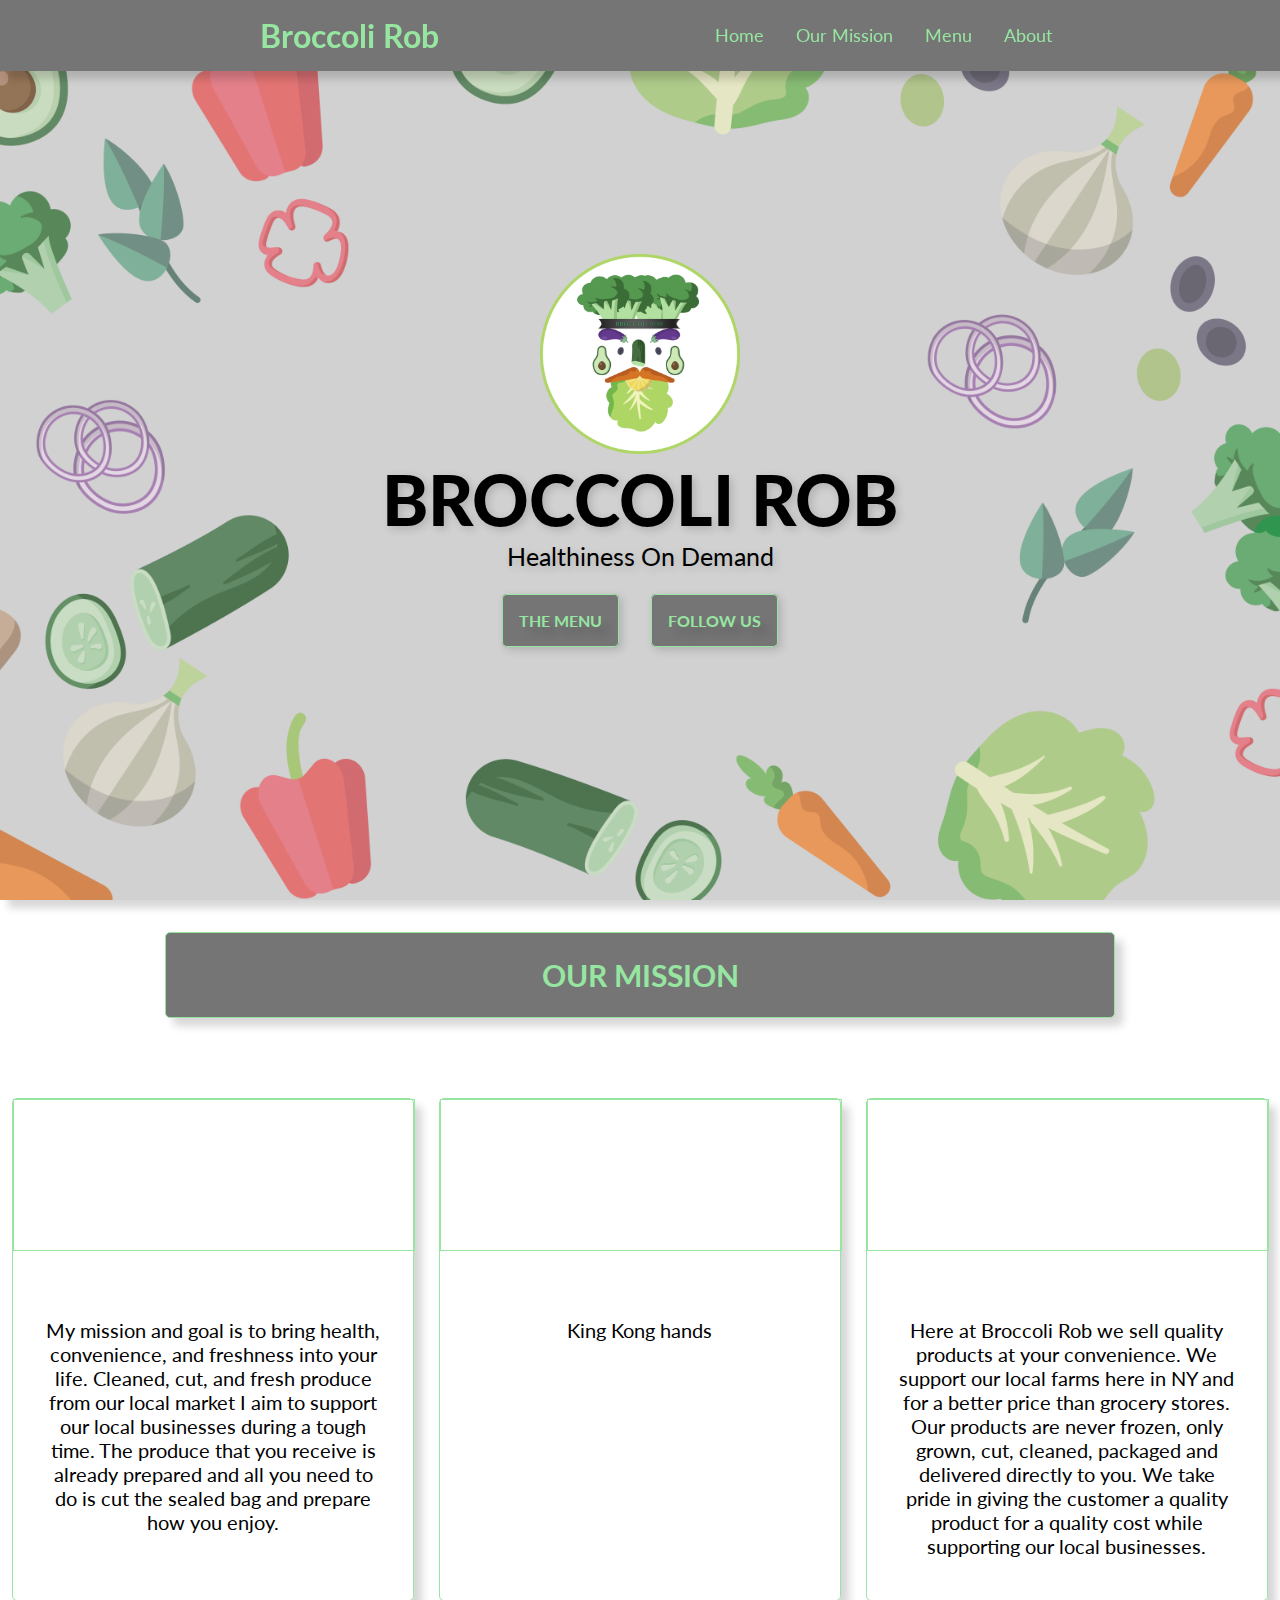
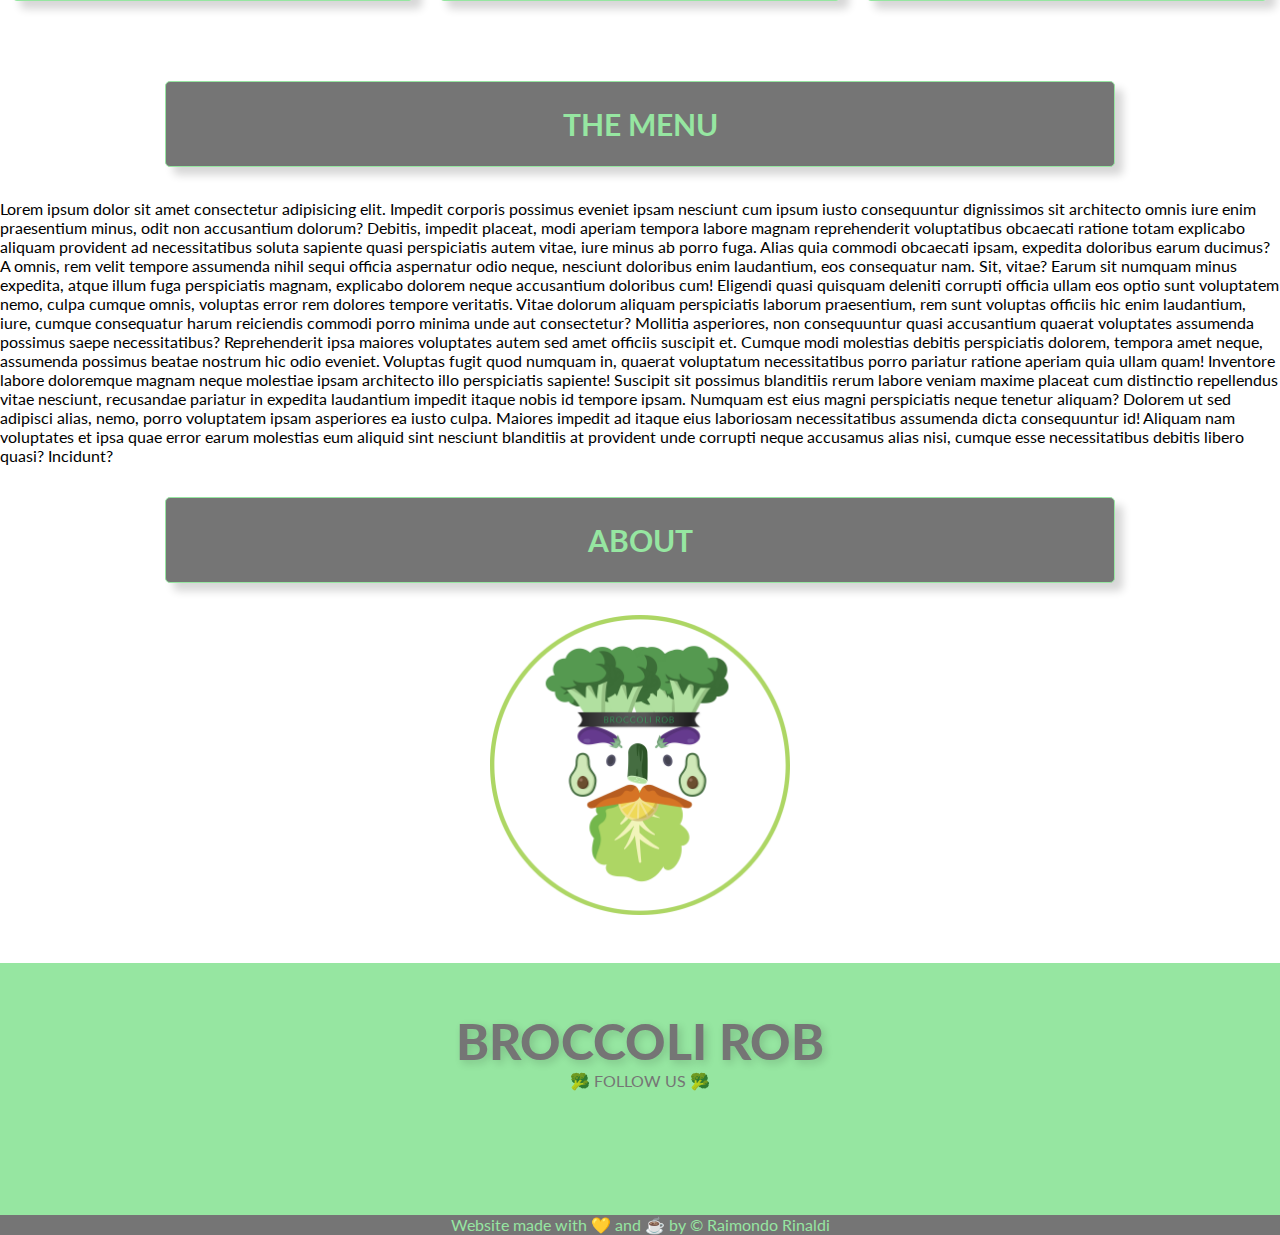
==== index.html @ 97905978 "10022021-19.50" ====
<!DOCTYPE html>
<html lang="en">

<head>
    <meta charset="UTF-8">
    <meta name="viewport" content="width=device-width, initial-scale=1.0">
    <title>Broccoli Rob</title>
    <link rel="stylesheet" href="./css/style.css">
    <link rel="stylesheet" href="https://cdnjs.cloudflare.com/ajax/libs/font-awesome/5.15.2/css/all.min.css"
        integrity="sha512-HK5fgLBL+xu6dm/Ii3z4xhlSUyZgTT9tuc/hSrtw6uzJOvgRr2a9jyxxT1ely+B+xFAmJKVSTbpM/CuL7qxO8w=="
        crossorigin="anonymous" />
</head>

<body>

    <!--nav-->

    <nav>
        <h1>Broccoli Rob</h1>
        <ul>
            <li><a href="#">Home</a></li>
            <li><a href="#service">Our Mission</a></li>
            <li><a href="#menu">Menu</a></li>
            <li><a href="#about">About</a></li>
        </ul>
    </nav>

    <!--nav-->

    <!--landing-->
    <section class="landing">
        <div class="title">
            <img src="./img/brlogo.png" alt="">
            <h1>Broccoli Rob</h1>
            <h2>Healthiness On Demand</h2>
        </div>
        <div class="btns">
            <div class="menu-btn">
                <a href="#menu">The menu</a>
            </div>
            <div class="menu-btn">
                <a href="#footer">Follow Us</a>
            </div>
        </div>
    </section>

    <!--end landing-->













    <!--service-->

    <div class="titolo">Our Mission</div>

    <section id="service">


        <div class="card">
            <video autoplay muted loop class="video">
                <source src="img/caro.mp4" type="video/mp4">
            </video>
            <p>My mission and goal is to bring health, convenience, and freshness into your life. Cleaned, cut, and
                fresh produce from our local market I aim to support our local businesses during a tough time. The
                produce that you receive is already prepared and all you need to do is cut the sealed bag and prepare
                how you enjoy.
            </p>
        </div>


        <div class="card">
            <video autoplay muted loop class="video">
                <source src="img/broc.mp4" type="video/mp4">
            </video>
            <p>King Kong hands</p>
        </div>

        <div class="card">
            <video autoplay muted loop class="video">
                <source src="img/zuc.mp4" type="video/mp4">
            </video>
            <p>Here at Broccoli Rob we sell quality products at your convenience. We support our local farms here in NY
                and for a better price than grocery stores. Our products are never frozen, only grown, cut, cleaned,
                packaged and delivered directly to you. We take pride in giving the customer a quality product for a
                quality cost while supporting our local businesses.</p>

        </div>




    </section>


    <!--end service-->









    <!--menu-->

    <section id="menu">
        <div class="titolo">The Menu</div>



        <p>Lorem ipsum dolor sit amet consectetur adipisicing elit. Impedit corporis possimus eveniet ipsam nesciunt cum
            ipsum iusto consequuntur dignissimos sit architecto omnis iure enim praesentium minus, odit non accusantium
            dolorum? Debitis, impedit placeat, modi aperiam tempora labore magnam reprehenderit voluptatibus obcaecati
            ratione totam explicabo aliquam provident ad necessitatibus soluta sapiente quasi perspiciatis autem vitae,
            iure minus ab porro fuga. Alias quia commodi obcaecati ipsam, expedita doloribus earum ducimus? A omnis, rem
            velit tempore assumenda nihil sequi officia aspernatur odio neque, nesciunt doloribus enim laudantium, eos
            consequatur nam. Sit, vitae? Earum sit numquam minus expedita, atque illum fuga perspiciatis magnam,
            explicabo dolorem neque accusantium doloribus cum! Eligendi quasi quisquam deleniti corrupti officia ullam
            eos optio sunt voluptatem nemo, culpa cumque omnis, voluptas error rem dolores tempore veritatis. Vitae
            dolorum aliquam perspiciatis laborum praesentium, rem sunt voluptas officiis hic enim laudantium, iure,
            cumque consequatur harum reiciendis commodi porro minima unde aut consectetur? Mollitia asperiores, non
            consequuntur quasi accusantium quaerat voluptates assumenda possimus saepe necessitatibus? Reprehenderit
            ipsa maiores voluptates autem sed amet officiis suscipit et. Cumque modi molestias debitis perspiciatis
            dolorem, tempora amet neque, assumenda possimus beatae nostrum hic odio eveniet. Voluptas fugit quod numquam
            in, quaerat voluptatum necessitatibus porro pariatur ratione aperiam quia ullam quam! Inventore labore
            doloremque magnam neque molestiae ipsam architecto illo perspiciatis sapiente! Suscipit sit possimus
            blanditiis rerum labore veniam maxime placeat cum distinctio repellendus vitae nesciunt, recusandae pariatur
            in expedita laudantium impedit itaque nobis id tempore ipsam. Numquam est eius magni perspiciatis neque
            tenetur aliquam? Dolorem ut sed adipisci alias, nemo, porro voluptatem ipsam asperiores ea iusto culpa.
            Maiores impedit ad itaque eius laboriosam necessitatibus assumenda dicta consequuntur id! Aliquam nam
            voluptates et ipsa quae error earum molestias eum aliquid sint nesciunt blanditiis at provident unde
            corrupti neque accusamus alias nisi, cumque esse necessitatibus debitis libero quasi? Incidunt?</p>
    </section>

    <!--end menu-->








    <!--about-->

    <section id="about">
        <div class="titolo">About</div>
        <img src="./img/brlogo.png" alt="logo">


    </section>


    <!--end about-->



    <!--footer-->
    <section id="footer">
        <div class="footer">
            <h1>Broccoli Rob</h1>
            <p>&#129382; FOLLOW US &#129382;</p>
            <div class="social">
                <a href="mailto:raimondorinaldi85@gmail.com"><i class="fab fa-instagram-square"></i></a>
                <a href="mailto:raimondorinaldi85@gmail.com"><i class="fab fa-facebook-square"></i></a>
                <a href="mailto:raimondorinaldi85@gmail.com"><i class="fas fa-envelope"></i></a>
            </div>
        </div>
    </section>

    <section>
        <div class="footer-firma">Website made with &#128155; and &#x2615; by &copy; <a
                href="http://www.raimondorinaldi.com/">Raimondo Rinaldi</a></div>
    </section>













    <!--end footer-->



























































</body>

</html>
---- css/style.css ----
@import url('https://fonts.googleapis.com/css2?family=Lato:wght@100;300;400;700;900&display=swap');


*{
    padding: 0;
    margin: 0;
    font-family: 'Lato';
    scroll-behavior: smooth;
}

body{
    
}

:root {
    --shadow: 8px 8px 8px rgba(0, 0, 0, 16%);
    --shadowlight: 3px 3px 8px rgba(0, 0, 0, 16%);
    --font-regular: 400;
    --font-bold: 700;
    --font-black: 900;
    --green: #96E6A1;
    --grigio: rgb(117, 117, 117);
  }



nav{
    display: flex;
    padding: 1rem;
    justify-content: space-evenly;
    background-color: var(--grigio);
    box-shadow: var(--shadow);
    color: var(--green);
    align-items: center;
    position: fixed;
    width: 100%;
    z-index: 999;
}

nav ul{
    display: flex;
    list-style: none;
}

nav ul li{
    margin-left: 2rem;
    font-size: 1.1rem;
}

nav ul li a{
    color: var(--green);
    text-decoration: none;
    transition: 0.3s;
}

nav ul li a:hover{
    color: white;
    text-decoration: none;
}

.landing{
    background-image: url(../img/landing3.png);
    background-repeat: no-repeat;
    background-size: cover;
    background-position: center;
    background-color: var(--grigio);
    height: 100vh;
    width: 100%;
    display: flex;
    flex-direction: column;
    flex-wrap: wrap;
    justify-content: center;
    box-shadow: var(--shadow);
}

.title{
    width: 100%;
    height: auto;
    text-align: center;
}

.title h1{
    font-size: 70px;
    text-transform: uppercase;
    text-shadow: var(--shadowlight);
    font-weight: var(--font-black);
}
.title h2{
    font-size: 25px;
    text-shadow: var(--shadowlight);
    font-weight: var(--font-regular);
    animation: FadeIn 3.5s forwards 0s linear;
}

.title img{
   height: 200px;
   width: 200px;
}

.btns{
    display: flex;
    justify-content: center;
    text-transform: uppercase;
}

.menu-btn{
    margin-top: 1.5rem;
    padding: 1rem;
}


.menu-btn a{
    margin: auto auto;
    text-decoration: none;
    font-weight: var(--font-bold);
    color: var(--green);
    text-shadow: var(--shadow);
    border: var(--green) 1px solid;
    padding: 1rem;
    border-radius: 5px;
    background-color: var(--grigio);
    box-shadow: var(--shadowlight);
    transition: 0.3s;
}

.menu-btn a:hover{
    background-color: white;
    color: var(--grigio);
    border: var(--grigio) 1px solid;
    box-shadow: 0 0 0 rgba(0, 0, 0, 0%);
}


.titolo{
    text-align: center;
    background-color: var(--grigio);
    font-size: 30px;
    font-weight: var(--font-bold);
    margin: 2rem auto;
    width: 100vh;
    text-transform: uppercase;
    padding: 1.5rem;
    color: var(--green);
    border-radius: 5px;
    border: var(--green) 1px solid;
    box-shadow: var(--shadow);
}

#service{
    display: flex;
    flex-flow: wrap row;
    text-align: center;
    align-items: center;
    
}

#service p{
    font-size: 20px;
    padding: 2rem;
    height: 250px;
}

.card{
    border: var(--green) 1px solid;
    box-shadow: var(--shadow);
    border-radius: 5px;
    width: 400px;
    margin: 3rem auto;
    animation: FadeIn 3.5s forwards 0s linear;
}

.video {
    width: 100%;
    height: 100%;
    margin-bottom: 2rem;
    border: var(--green) 1px solid;
  }







































#about{
    display: flex;
    flex-direction: column;
    flex-wrap: wrap;
    align-items: center;
}
#about img{
    width: 300px;
    height: 300px;
}



















.footer{
    margin-top: 3rem;
    background-color: var(--green);
    color: var(--grigio);
    display: flex;
    flex-direction: column;
    text-align: center;
}

.footer h1{
    margin-top: 3rem;
    font-weight: var(--font-black);
    font-size: 50px;
    text-shadow: var(--shadowlight);
    text-transform: uppercase;
}

.footer p{
    margin-bottom: 1rem;
}

.footer a{
    color: var(--grigio);
    font-size: 50px;
    padding: .5rem;
    transition: 0.3s;
}

.footer a:hover{
    color: white;
    padding: .5rem;
}

.social{
    margin-bottom: 3rem;
}

.footer-firma{
    background-color: var(--grigio);
    text-align: center;
    color: var(--green);
}

.footer-firma a{
    text-decoration: none;
    color: var(--green);
}












@keyframes FadeIn{
    0%{
        opacity: 0;
        }
    50%{
        opacity: 0.5;
        }
    100%{
        opacity: 1;
        }
}
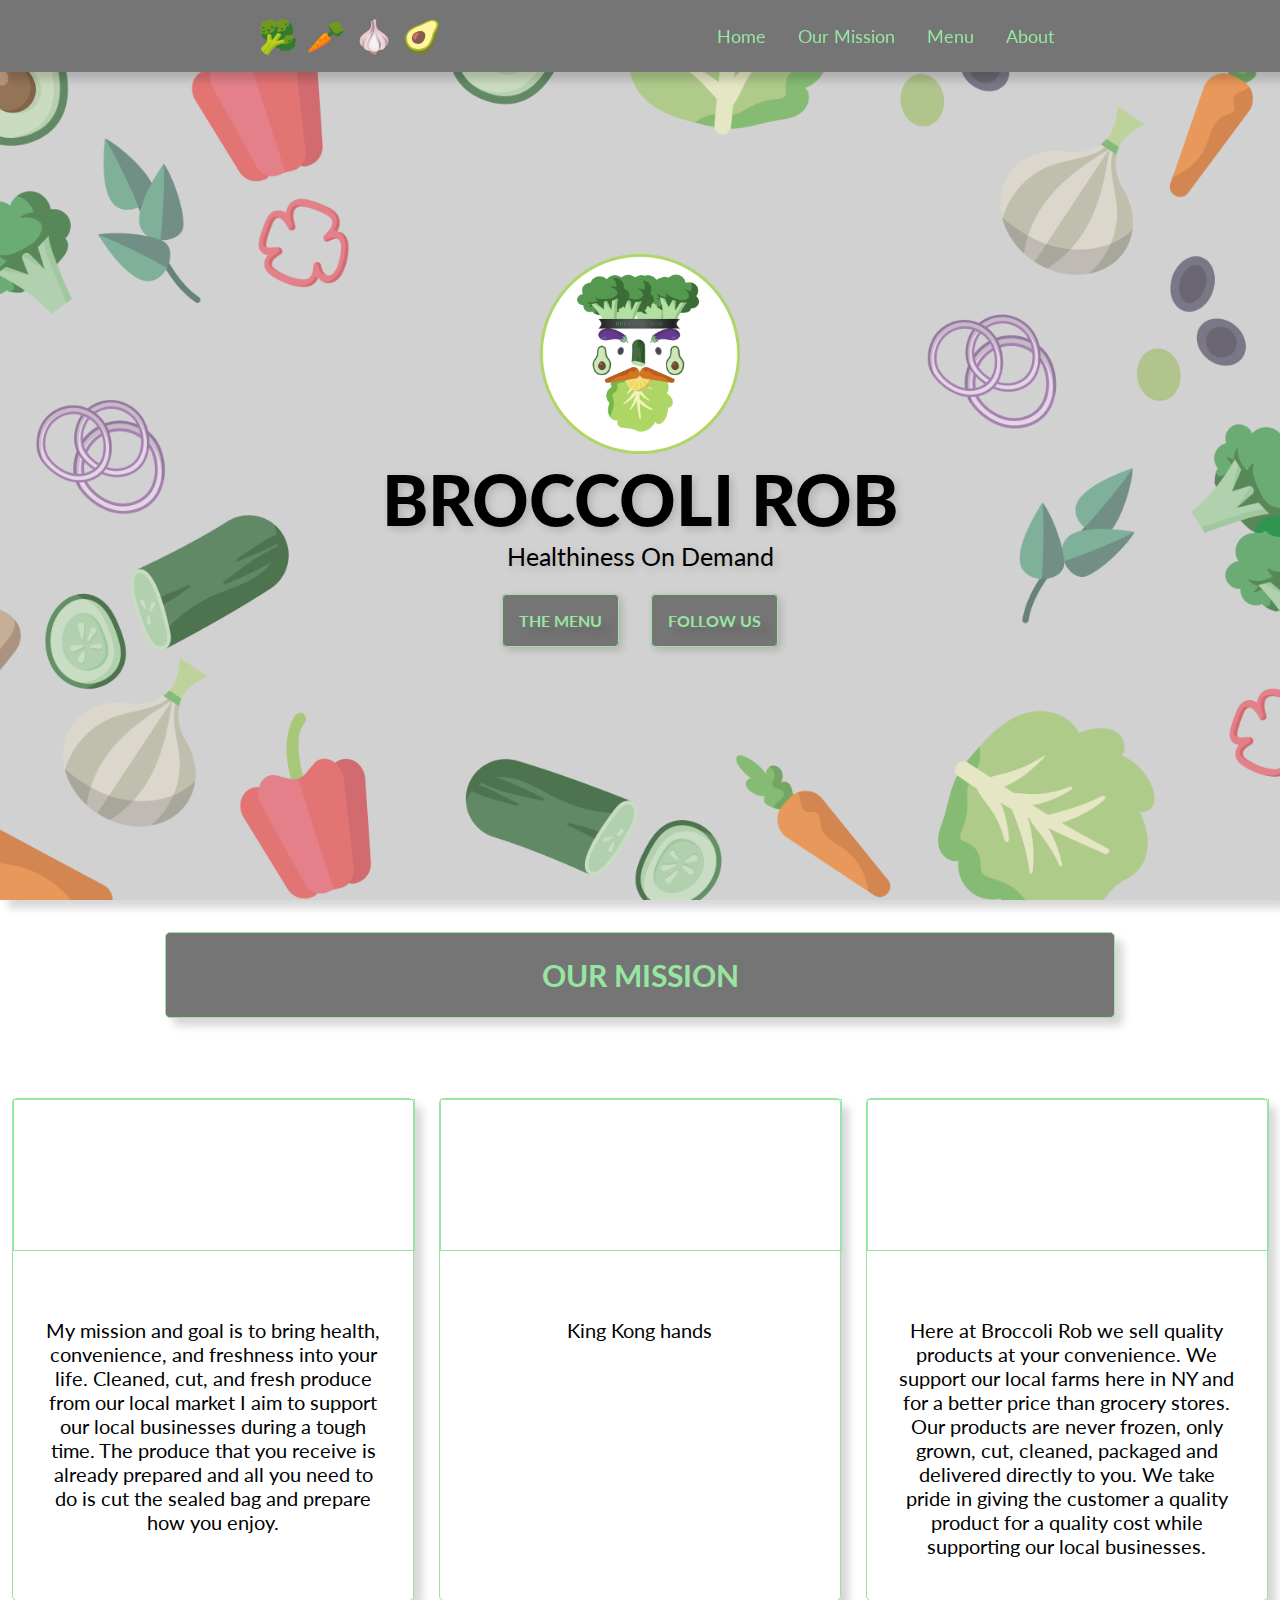
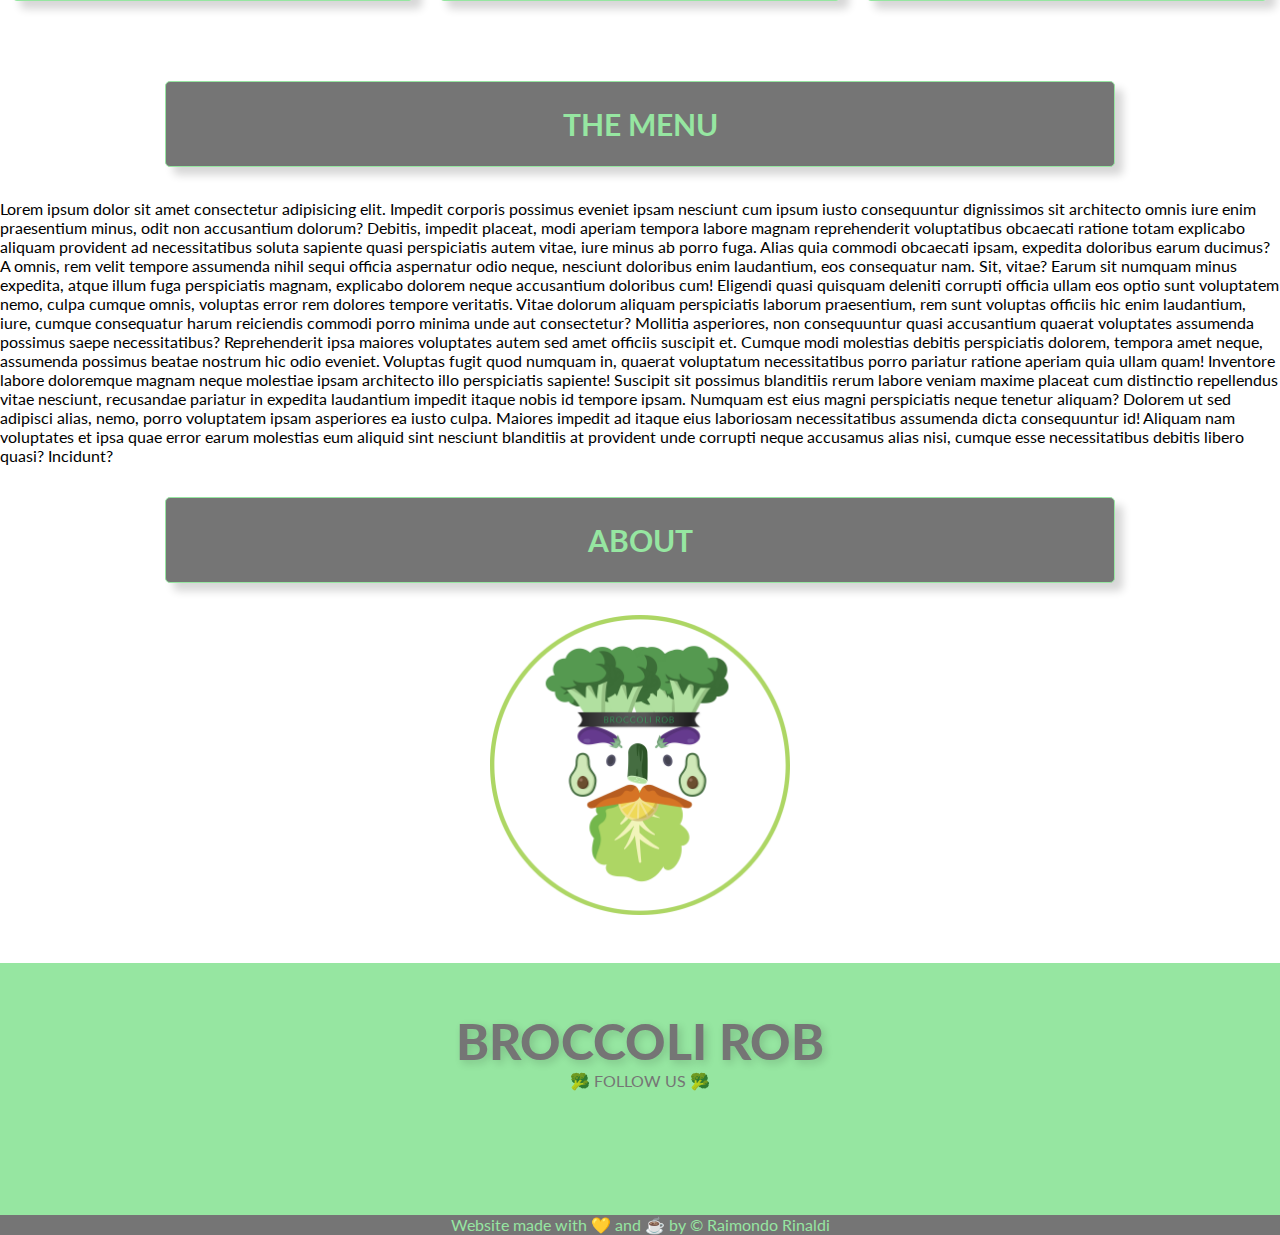
==== commit 65559895: "10022021-20.03" ====
--- a/index.html
+++ b/index.html
@@ -16,7 +16,7 @@
     <!--nav-->
 
     <nav>
-        <h1>Broccoli Rob</h1>
+        <h1>&#129382; &#129365; &#129476; &#129361;</h1>
         <ul>
             <li><a href="#">Home</a></li>
             <li><a href="#service">Our Mission</a></li>
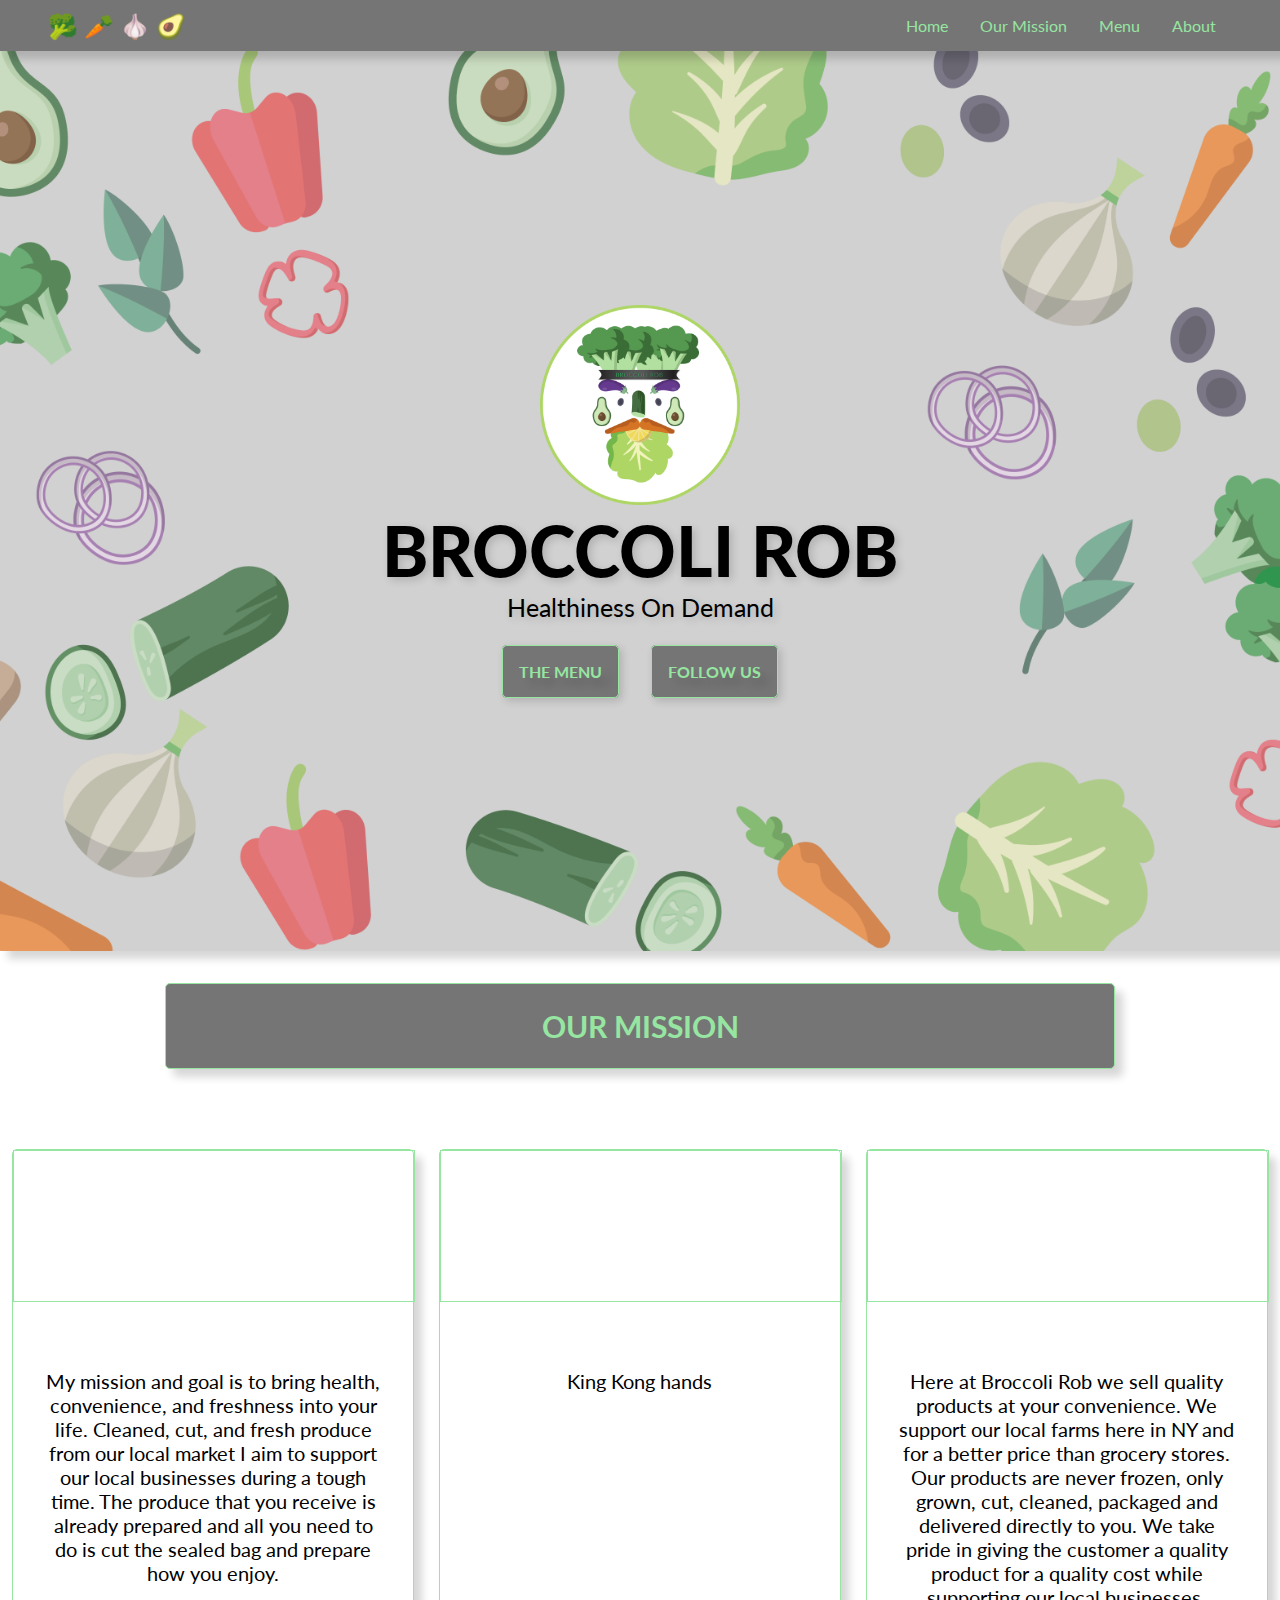
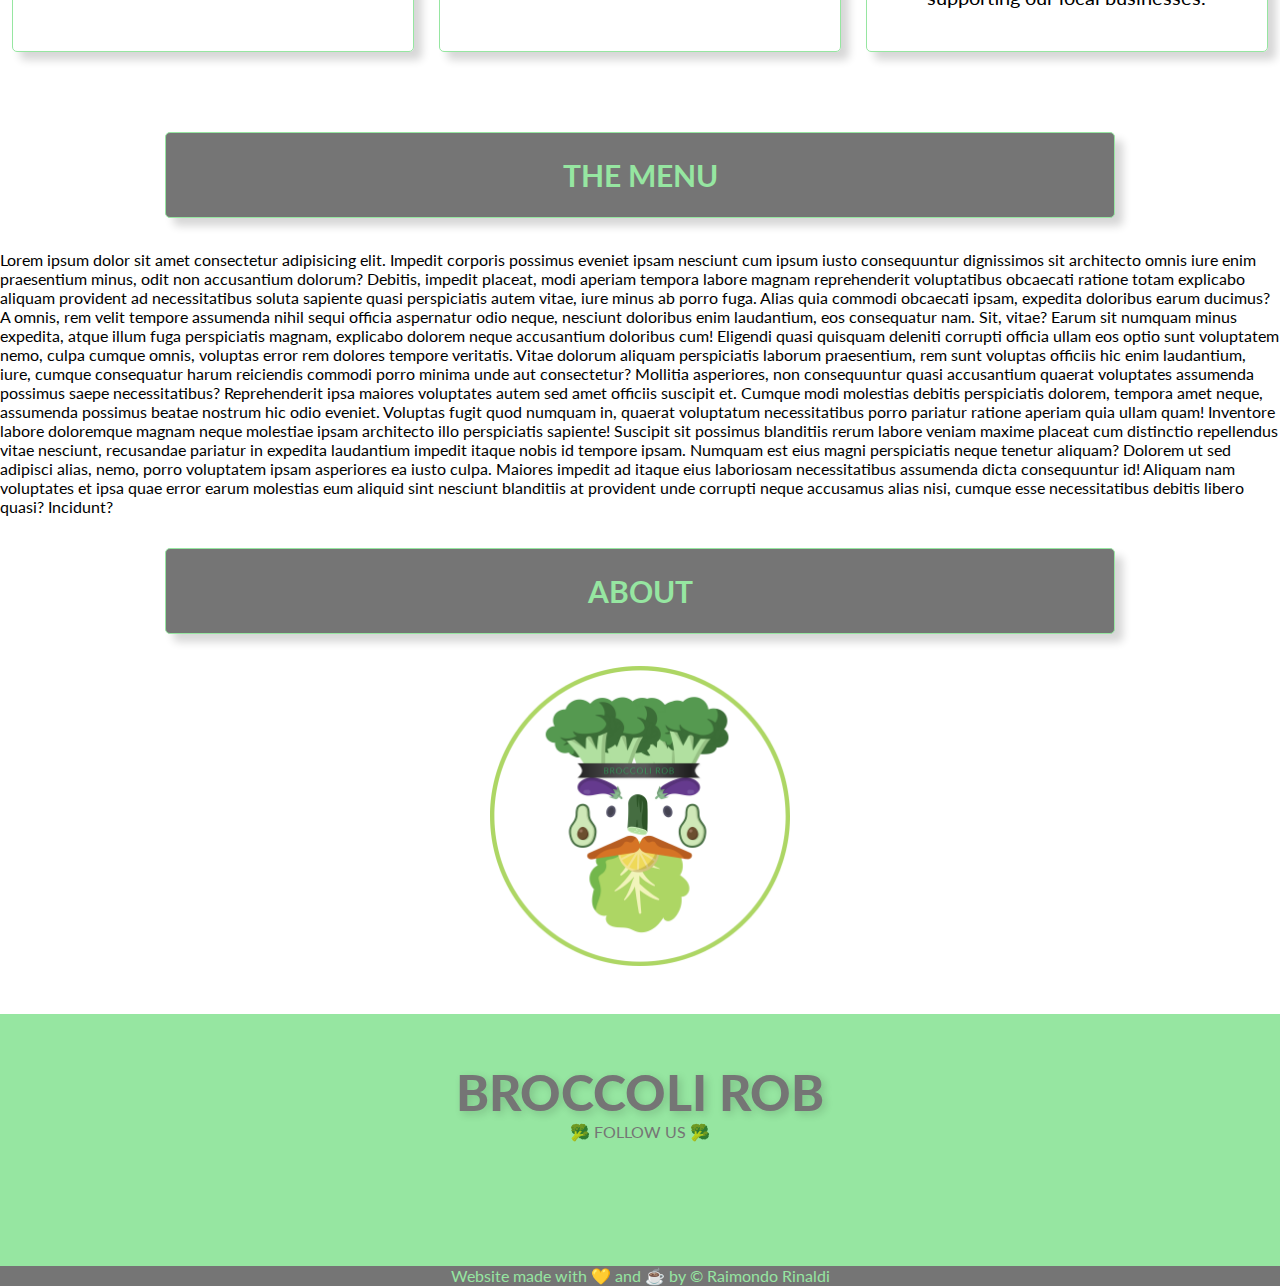
==== commit ace4506b: "10022021-22.37" ====
--- a/index.html
+++ b/index.html
@@ -9,23 +9,32 @@
     <link rel="stylesheet" href="https://cdnjs.cloudflare.com/ajax/libs/font-awesome/5.15.2/css/all.min.css"
         integrity="sha512-HK5fgLBL+xu6dm/Ii3z4xhlSUyZgTT9tuc/hSrtw6uzJOvgRr2a9jyxxT1ely+B+xFAmJKVSTbpM/CuL7qxO8w=="
         crossorigin="anonymous" />
+
 </head>
 
 <body>
 
     <!--nav-->
 
-    <nav>
-        <h1>&#129382; &#129365; &#129476; &#129361;</h1>
-        <ul>
-            <li><a href="#">Home</a></li>
-            <li><a href="#service">Our Mission</a></li>
-            <li><a href="#menu">Menu</a></li>
-            <li><a href="#about">About</a></li>
-        </ul>
+    <nav class="navbar">
+        <div class="brand-title">&#129382; &#129365; &#129476; &#129361;</div>
+        <a class="toggle-button">
+            <span class="bar"></span>
+            <span class="bar"></span>
+            <span class="bar"></span>
+        </a>
+        <div class="navbar-links">
+            <ul>
+                <li><a href="#">Home</a></li>
+                <li><a href="#service">Our Mission</a></li>
+                <li><a href="#menu">Menu</a></li>
+                <li><a href="#about">About</a></li>
+            </ul>
+        </div>
     </nav>
 
-    <!--nav-->
+    <!--end nav-->
+
 
     <!--landing-->
     <section class="landing">
@@ -254,7 +263,7 @@
 
 
 
-
+    <script src="./js/nav.js"></script>
 </body>
 
 </html>--- a/css/style.css
+++ b/css/style.css
@@ -6,10 +6,6 @@
     margin: 0;
     font-family: 'Lato';
     scroll-behavior: smooth;
-}
-
-body{
-    
 }
 
 :root {
@@ -23,40 +19,76 @@
   }
 
 
-
-nav{
-    display: flex;
+/* nav */
+
+.navbar {
+    display: flex;
+    position: relative;
+    justify-content: space-between;
+    align-items: center;
+    background-color: var(--grigio);
+    color: var(--green);
+    box-shadow: var(--shadow);
+}
+
+.brand-title {
+    font-size: 1.5rem;
+    margin: .5rem 3rem;
+}
+
+.navbar-links {
+    height: 100%;
+}
+
+.navbar-links ul {
+    display: flex;
+    margin: 0 3rem;
+    padding: 0;
+}
+
+.navbar-links li {
+    list-style: none;
+    transition: 0.3s;
+}
+
+.navbar-links li a {
+    display: block;
+    text-decoration: none;
+    color: var(--green);
     padding: 1rem;
-    justify-content: space-evenly;
-    background-color: var(--grigio);
-    box-shadow: var(--shadow);
-    color: var(--green);
-    align-items: center;
-    position: fixed;
+    transition: 0.3s;
+}
+
+.navbar-links li:hover {
+    background-color: white;
+    color: var(--grigio);
+}
+.navbar-links li a:hover {
+    color: var(--grigio);
+}
+
+.toggle-button {
+    position: absolute;
+    top: .75rem;
+    right: 1rem;
+    display: none;
+    flex-direction: column;
+    justify-content: space-between;
+    width: 30px;
+    height: 21px;
+}
+
+.toggle-button .bar {
+    height: 3px;
     width: 100%;
-    z-index: 999;
-}
-
-nav ul{
-    display: flex;
-    list-style: none;
-}
-
-nav ul li{
-    margin-left: 2rem;
-    font-size: 1.1rem;
-}
-
-nav ul li a{
-    color: var(--green);
-    text-decoration: none;
-    transition: 0.3s;
-}
-
-nav ul li a:hover{
-    color: white;
-    text-decoration: none;
-}
+    background-color: var(--green);
+    border-radius: 10px;
+}
+
+
+
+
+/*landing*/
 
 .landing{
     background-image: url(../img/landing3.png);
@@ -290,6 +322,93 @@
     text-decoration: none;
     color: var(--green);
 }
+
+
+
+
+
+
+
+
+
+
+
+
+
+
+
+
+
+
+
+
+
+
+
+@media (max-width: 800px) {
+    .navbar {
+        flex-direction: column;
+        align-items: flex-start;
+        position: sticky;
+        top: 0;
+        z-index: 999;
+    }
+
+    .toggle-button {
+        display: flex;
+        cursor: pointer;
+    }
+
+    .navbar-links {
+        display: none;
+        width: 100%;
+    }
+
+    .navbar-links ul {
+        width: 100%;
+        flex-direction: column;
+    }
+
+    .navbar-links ul li {
+        text-align: center;
+    }
+
+    .navbar-links ul li a {
+        padding: .5rem 1rem;
+    }
+
+    .navbar-links.active {
+        display: flex;
+    }
+
+    .navbar-links.collapse {
+        display: none;
+    }
+
+    .titolo{
+        font-size: 20px;
+        margin: 2rem 1rem;
+        width: auto;
+        text-transform: uppercase;
+    }
+
+    .landing{
+        height: 70vh;
+    }
+
+    .title h1{
+        font-size: 50px;
+        text-transform: uppercase;
+        text-shadow: var(--shadowlight);
+        font-weight: var(--font-black);
+    }
+
+    .title img{
+        height: 130px;
+        width: 130px;
+    }
+}
+
 
 
 
@@ -312,13 +431,4 @@
     100%{
         opacity: 1;
         }
-}
-
-
-
-
-
-
-
-
-
+}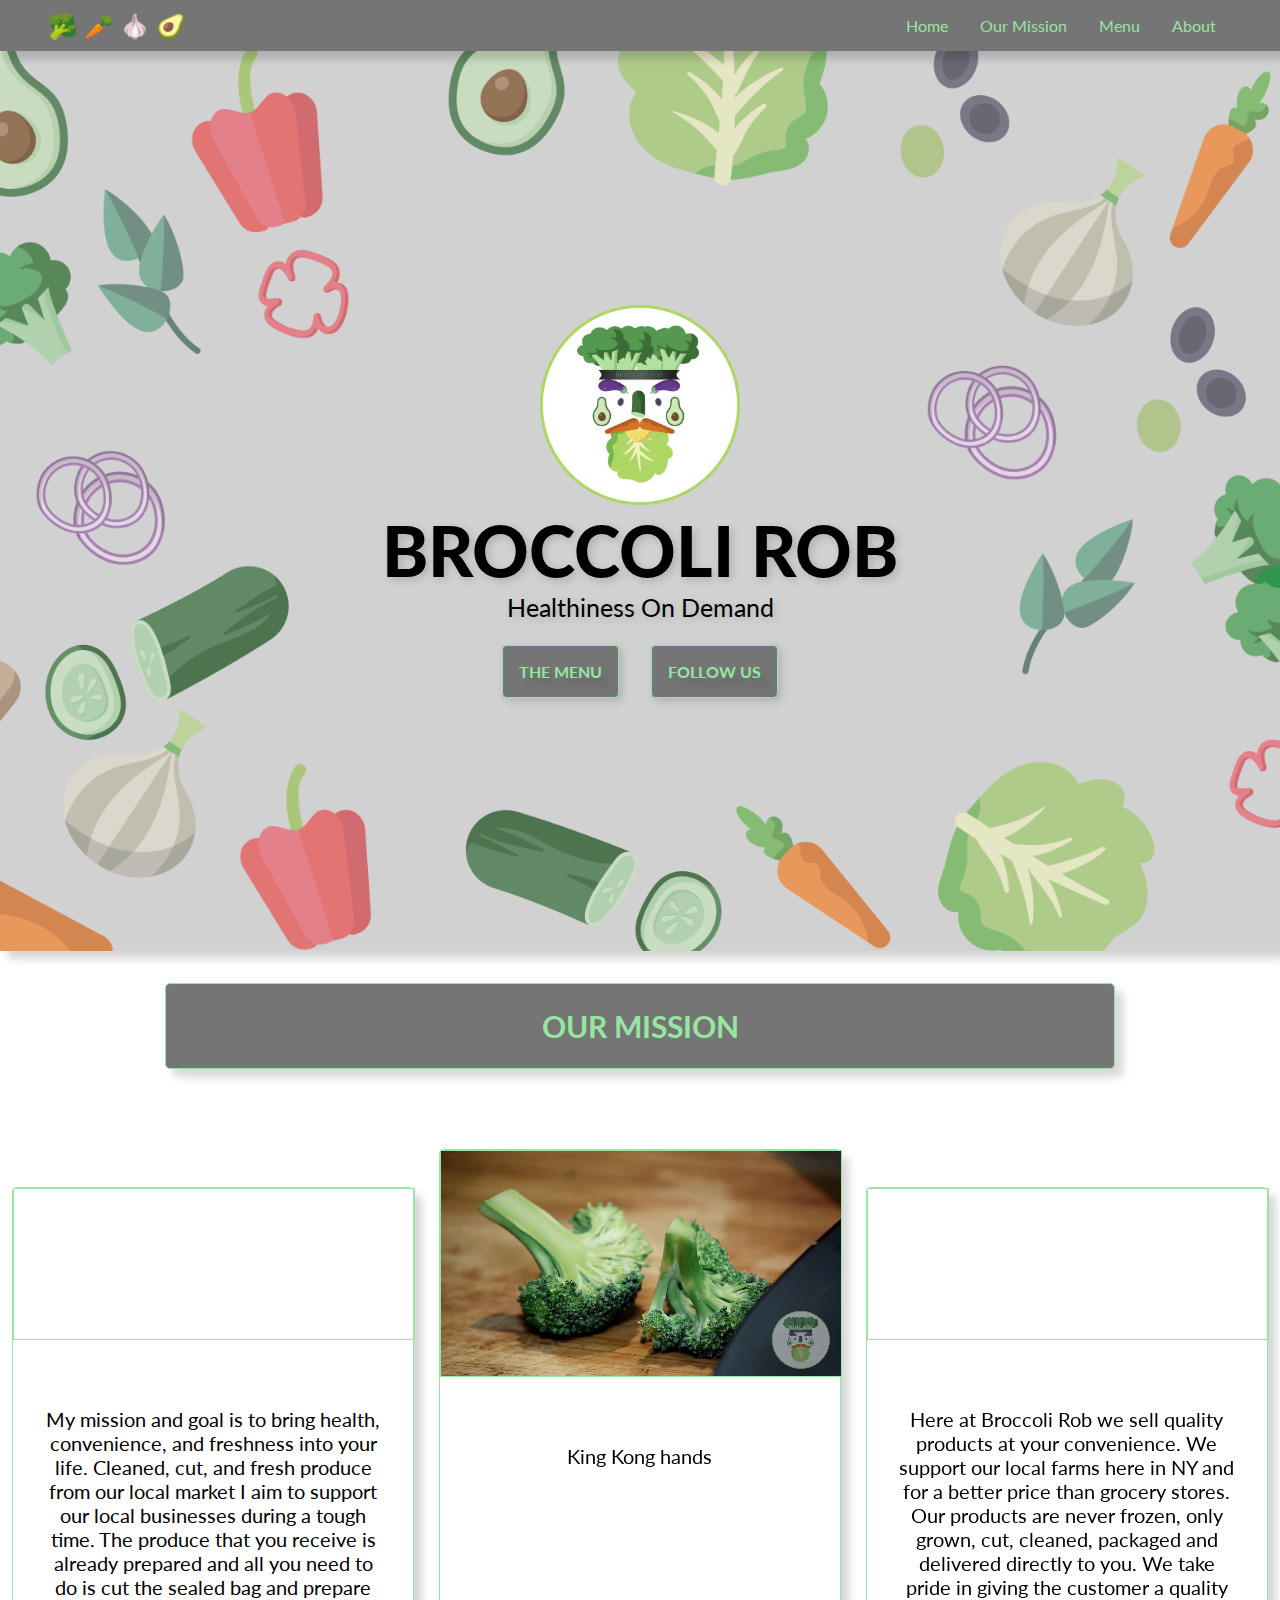
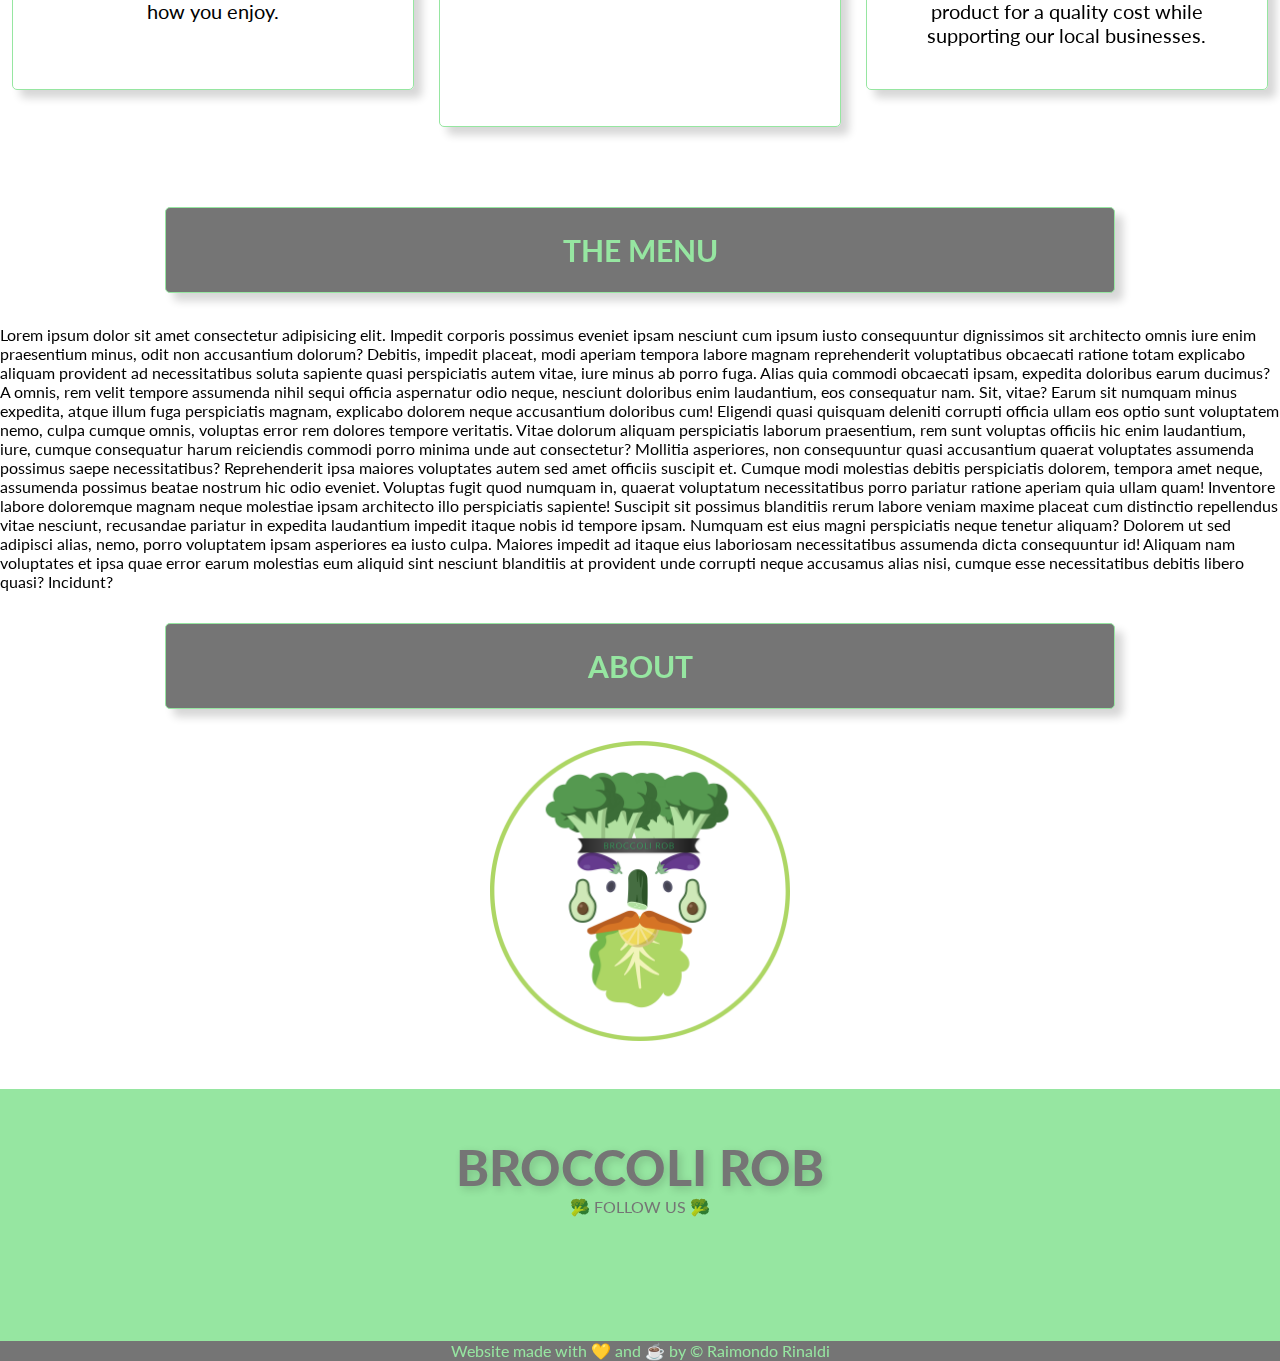
==== commit 74adda1e: "11022021-13.21" ====
--- a/index.html
+++ b/index.html
@@ -76,7 +76,7 @@
 
         <div class="card">
             <video autoplay muted loop class="video">
-                <source src="img/caro.mp4" type="video/mp4">
+                <source src="img/caro2.mp4" type="video/mp4">
             </video>
             <p>My mission and goal is to bring health, convenience, and freshness into your life. Cleaned, cut, and
                 fresh produce from our local market I aim to support our local businesses during a tough time. The
@@ -88,14 +88,14 @@
 
         <div class="card">
             <video autoplay muted loop class="video">
-                <source src="img/broc.mp4" type="video/mp4">
+                <source src="img/broc2.mp4" type="video/mp4">
             </video>
             <p>King Kong hands</p>
         </div>
 
         <div class="card">
             <video autoplay muted loop class="video">
-                <source src="img/zuc.mp4" type="video/mp4">
+                <source src="img/zuc2.mp4" type="video/mp4">
             </video>
             <p>Here at Broccoli Rob we sell quality products at your convenience. We support our local farms here in NY
                 and for a better price than grocery stores. Our products are never frozen, only grown, cut, cleaned,
--- a/css/style.css
+++ b/css/style.css
@@ -178,12 +178,12 @@
     box-shadow: var(--shadow);
 }
 
+
 #service{
     display: flex;
     flex-flow: wrap row;
     text-align: center;
     align-items: center;
-    
 }
 
 #service p{
@@ -198,7 +198,6 @@
     border-radius: 5px;
     width: 400px;
     margin: 3rem auto;
-    animation: FadeIn 3.5s forwards 0s linear;
 }
 
 .video {
@@ -406,6 +405,17 @@
     .title img{
         height: 130px;
         width: 130px;
+    }
+
+    .card{
+        width: 350px;
+        margin: 3rem auto;
+    }
+
+    #service p{
+        font-size: 18px;
+        padding: 1rem;
+        height: 250px;
     }
 }
 
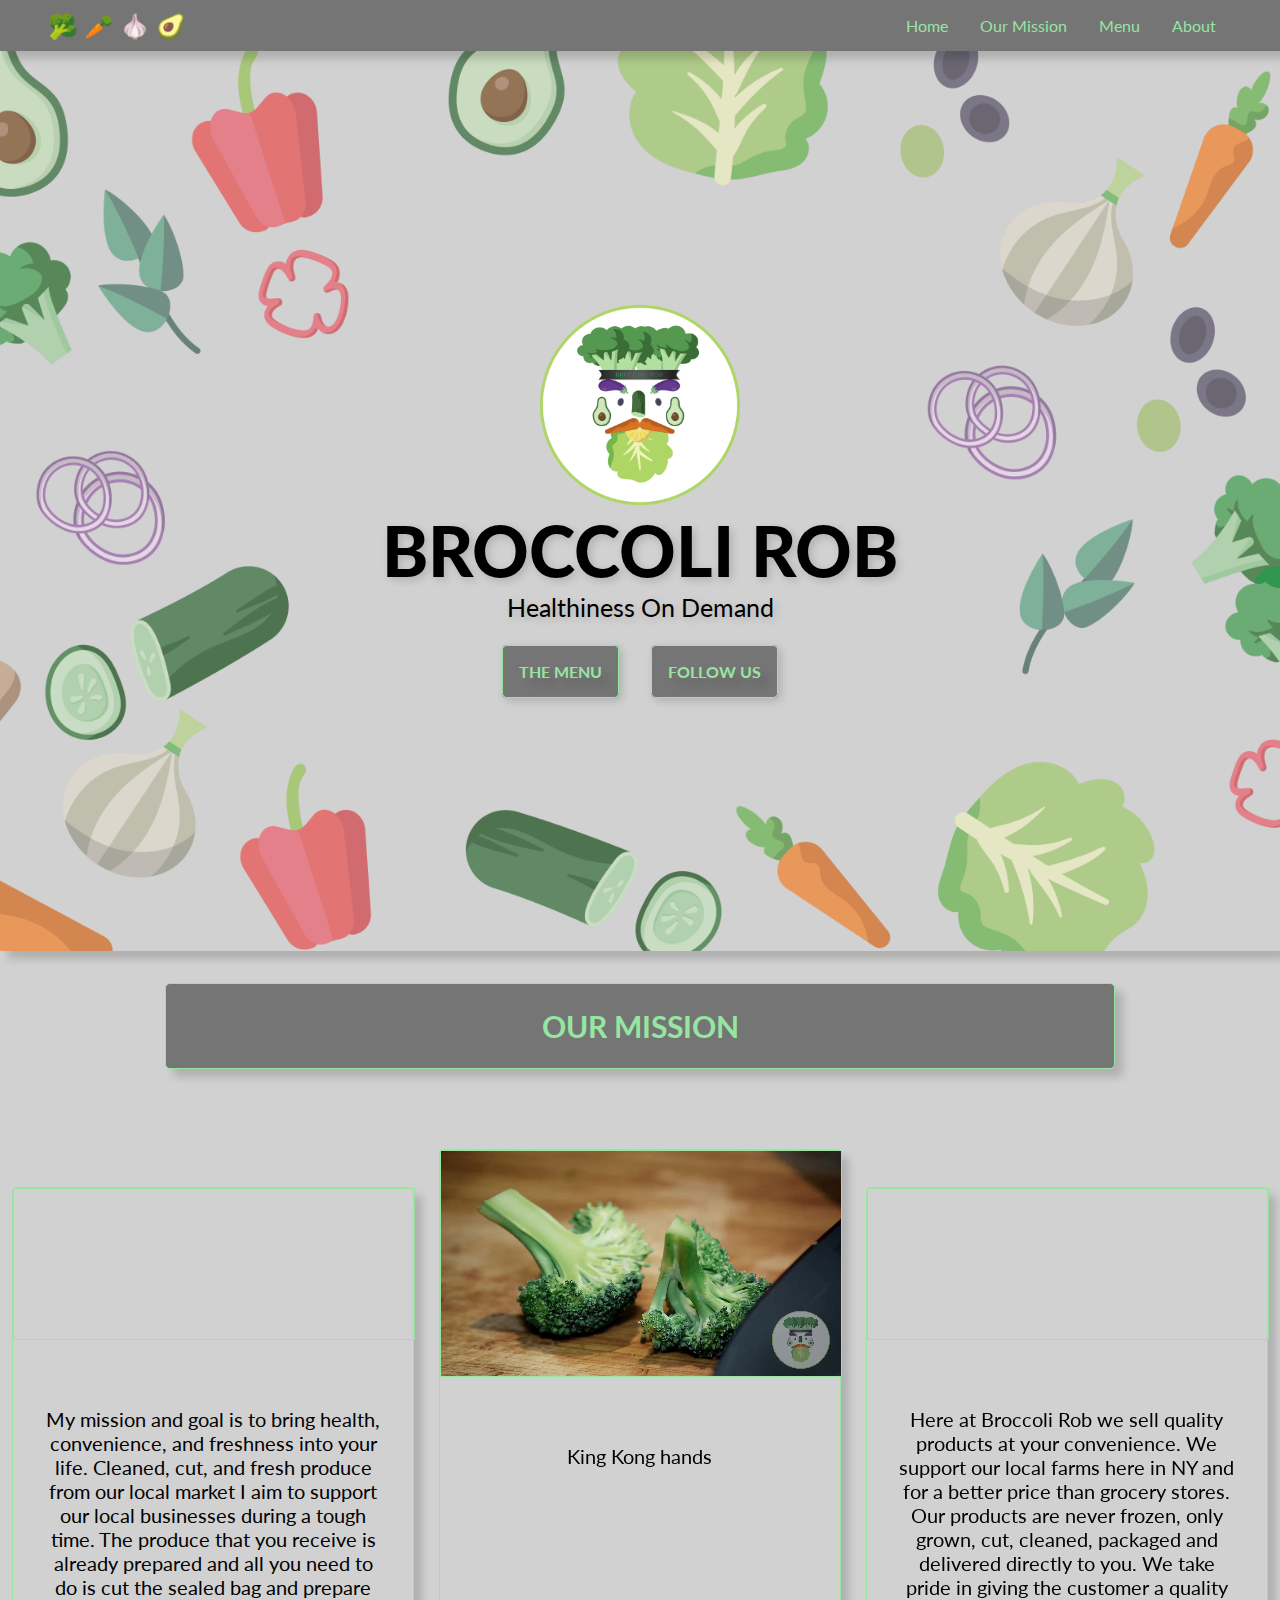
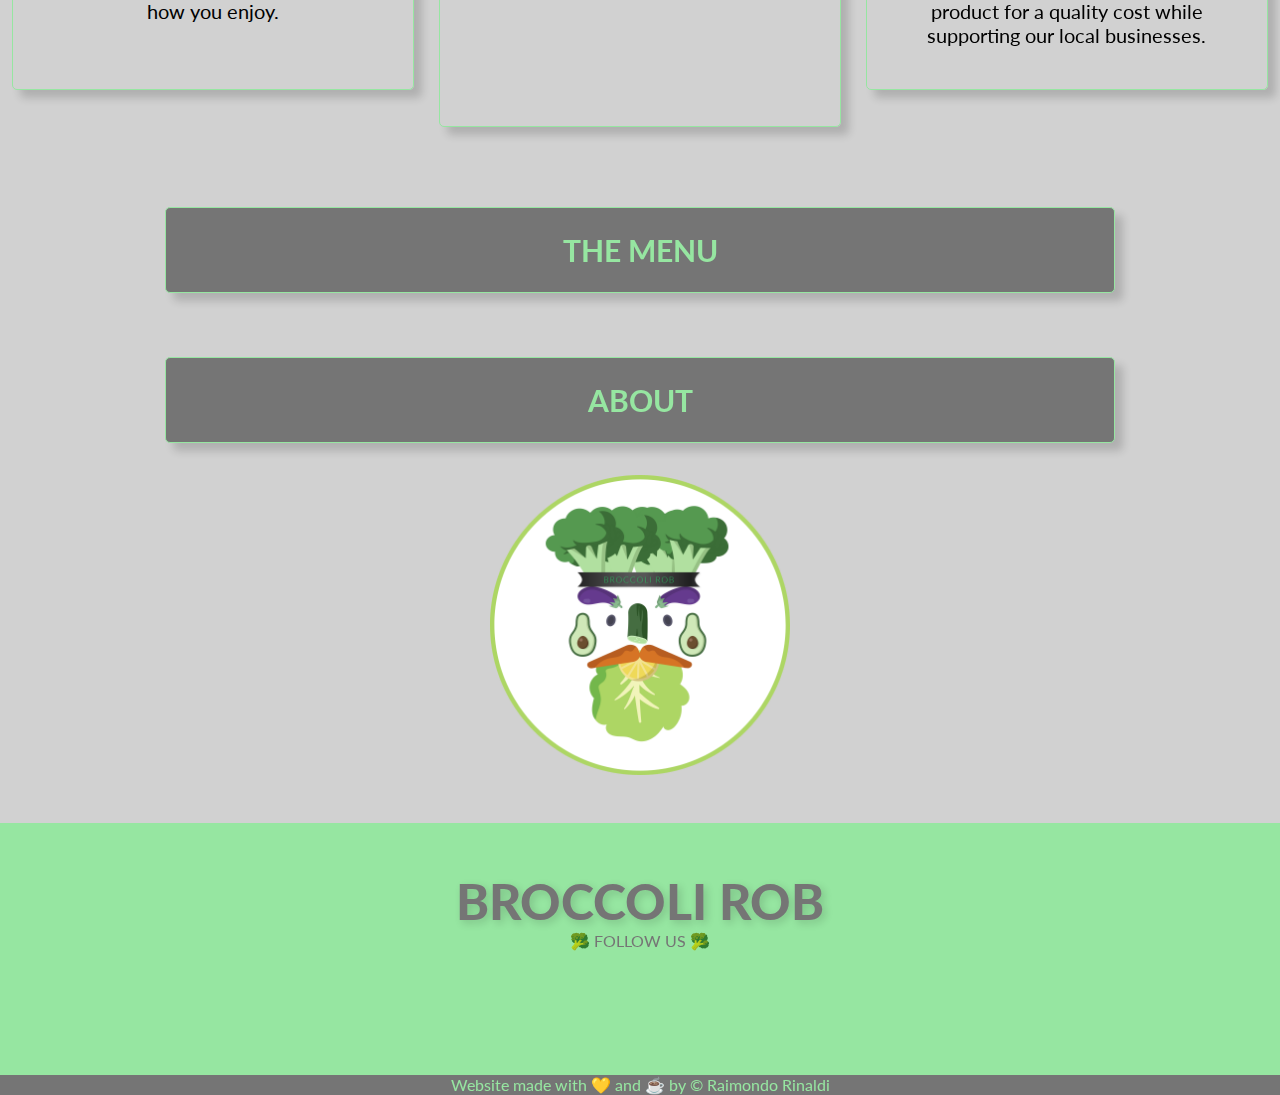
==== commit 2e89ecb9: "14022021-23.24" ====
--- a/index.html
+++ b/index.html
@@ -55,25 +55,11 @@
 
     <!--end landing-->
 
-
-
-
-
-
-
-
-
-
-
-
-
     <!--service-->
 
     <div class="titolo">Our Mission</div>
 
     <section id="service">
-
-
         <div class="card">
             <video autoplay muted loop class="video">
                 <source src="img/caro2.mp4" type="video/mp4">
@@ -84,15 +70,12 @@
                 how you enjoy.
             </p>
         </div>
-
-
         <div class="card">
             <video autoplay muted loop class="video">
                 <source src="img/broc2.mp4" type="video/mp4">
             </video>
             <p>King Kong hands</p>
         </div>
-
         <div class="card">
             <video autoplay muted loop class="video">
                 <source src="img/zuc2.mp4" type="video/mp4">
@@ -103,22 +86,9 @@
                 quality cost while supporting our local businesses.</p>
 
         </div>
-
-
-
-
-    </section>
-
+    </section>
 
     <!--end service-->
-
-
-
-
-
-
-
-
 
     <!--menu-->
 
@@ -127,52 +97,95 @@
 
 
 
-        <p>Lorem ipsum dolor sit amet consectetur adipisicing elit. Impedit corporis possimus eveniet ipsam nesciunt cum
-            ipsum iusto consequuntur dignissimos sit architecto omnis iure enim praesentium minus, odit non accusantium
-            dolorum? Debitis, impedit placeat, modi aperiam tempora labore magnam reprehenderit voluptatibus obcaecati
-            ratione totam explicabo aliquam provident ad necessitatibus soluta sapiente quasi perspiciatis autem vitae,
-            iure minus ab porro fuga. Alias quia commodi obcaecati ipsam, expedita doloribus earum ducimus? A omnis, rem
-            velit tempore assumenda nihil sequi officia aspernatur odio neque, nesciunt doloribus enim laudantium, eos
-            consequatur nam. Sit, vitae? Earum sit numquam minus expedita, atque illum fuga perspiciatis magnam,
-            explicabo dolorem neque accusantium doloribus cum! Eligendi quasi quisquam deleniti corrupti officia ullam
-            eos optio sunt voluptatem nemo, culpa cumque omnis, voluptas error rem dolores tempore veritatis. Vitae
-            dolorum aliquam perspiciatis laborum praesentium, rem sunt voluptas officiis hic enim laudantium, iure,
-            cumque consequatur harum reiciendis commodi porro minima unde aut consectetur? Mollitia asperiores, non
-            consequuntur quasi accusantium quaerat voluptates assumenda possimus saepe necessitatibus? Reprehenderit
-            ipsa maiores voluptates autem sed amet officiis suscipit et. Cumque modi molestias debitis perspiciatis
-            dolorem, tempora amet neque, assumenda possimus beatae nostrum hic odio eveniet. Voluptas fugit quod numquam
-            in, quaerat voluptatum necessitatibus porro pariatur ratione aperiam quia ullam quam! Inventore labore
-            doloremque magnam neque molestiae ipsam architecto illo perspiciatis sapiente! Suscipit sit possimus
-            blanditiis rerum labore veniam maxime placeat cum distinctio repellendus vitae nesciunt, recusandae pariatur
-            in expedita laudantium impedit itaque nobis id tempore ipsam. Numquam est eius magni perspiciatis neque
-            tenetur aliquam? Dolorem ut sed adipisci alias, nemo, porro voluptatem ipsam asperiores ea iusto culpa.
-            Maiores impedit ad itaque eius laboriosam necessitatibus assumenda dicta consequuntur id! Aliquam nam
-            voluptates et ipsa quae error earum molestias eum aliquid sint nesciunt blanditiis at provident unde
-            corrupti neque accusamus alias nisi, cumque esse necessitatibus debitis libero quasi? Incidunt?</p>
+
+
+
+
+
+
+
+
+
+
+
+
+
+
+
+
+
+
+
+
+
+
+
+
+
+
+
+
+
+
+
+
+
+
+
+
+
+
+
+
+
+
+
+
+
+
+
+
+
+
+
+
+
+
+
+
+
+
+
+
+
+
+
+
+
+
+
+
+
+
+
+
+
+
+
+
+
     </section>
 
     <!--end menu-->
-
-
-
-
-
-
-
 
     <!--about-->
 
     <section id="about">
         <div class="titolo">About</div>
         <img src="./img/brlogo.png" alt="logo">
-
-
-    </section>
-
+    </section>
 
     <!--end about-->
-
-
 
     <!--footer-->
     <section id="footer">
@@ -187,83 +200,24 @@
         </div>
     </section>
 
+    <!--end footer-->
+
+    <!--firma-->
+
     <section>
         <div class="footer-firma">Website made with &#128155; and &#x2615; by &copy; <a
                 href="http://www.raimondorinaldi.com/">Raimondo Rinaldi</a></div>
     </section>
 
-
-
-
-
-
-
-
-
-
-
-
-
-    <!--end footer-->
-
-
-
-
-
-
-
-
-
-
-
-
-
-
-
-
-
-
-
-
-
-
-
-
-
-
-
-
-
-
-
-
-
-
-
-
-
-
-
-
-
-
-
-
-
-
-
-
-
-
-
-
-
-
-
-
-
+    <!--end firma-->
+
+    <!--script-->
 
     <script src="./js/nav.js"></script>
+    <script src="./js/carousel.js"></script>
+
+    <!--end script-->
+
 </body>
 
 </html>--- a/css/style.css
+++ b/css/style.css
@@ -1,11 +1,14 @@
 @import url('https://fonts.googleapis.com/css2?family=Lato:wght@100;300;400;700;900&display=swap');
-
 
 *{
     padding: 0;
     margin: 0;
     font-family: 'Lato';
     scroll-behavior: smooth;
+}
+
+body{
+    background-color: #d1d1d1;
 }
 
 :root {
@@ -18,7 +21,6 @@
     --grigio: rgb(117, 117, 117);
   }
 
-
 /* nav */
 
 .navbar {
@@ -85,9 +87,6 @@
     border-radius: 10px;
 }
 
-
-
-
 /*landing*/
 
 .landing{
@@ -127,6 +126,7 @@
 .title img{
    height: 200px;
    width: 200px;
+   animation: ScaleIn .5s forwards 0s linear;
 }
 
 .btns{
@@ -139,7 +139,6 @@
     margin-top: 1.5rem;
     padding: 1rem;
 }
-
 
 .menu-btn a{
     margin: auto auto;
@@ -161,7 +160,6 @@
     border: var(--grigio) 1px solid;
     box-shadow: 0 0 0 rgba(0, 0, 0, 0%);
 }
-
 
 .titolo{
     text-align: center;
@@ -178,6 +176,7 @@
     box-shadow: var(--shadow);
 }
 
+/* our mission */
 
 #service{
     display: flex;
@@ -207,43 +206,28 @@
     border: var(--green) 1px solid;
   }
 
-
-
-
-
-
-
-
-
-
-
-
-
-
-
-
-
-
-
-
-
-
-
-
-
-
-
-
-
-
-
-
-
-
-
-
-
-
+/* menu */
+
+
+
+
+
+
+
+
+
+
+
+
+
+
+
+
+
+
+
+
+/* about */
 
 #about{
     display: flex;
@@ -256,23 +240,7 @@
     height: 300px;
 }
 
-
-
-
-
-
-
-
-
-
-
-
-
-
-
-
-
-
+/* footer */
 
 .footer{
     margin-top: 3rem;
@@ -322,29 +290,9 @@
     color: var(--green);
 }
 
-
-
-
-
-
-
-
-
-
-
-
-
-
-
-
-
-
-
-
-
-
-
-@media (max-width: 800px) {
+/* media queries 800 */
+
+@media (max-width: 1200px) {
     .navbar {
         flex-direction: column;
         align-items: flex-start;
@@ -419,17 +367,7 @@
     }
 }
 
-
-
-
-
-
-
-
-
-
-
-
+/* Animations */
 
 @keyframes FadeIn{
     0%{
@@ -441,4 +379,22 @@
     100%{
         opacity: 1;
         }
-}+}
+
+@keyframes ScaleIn{
+    0%{
+        transform: scale(0.1);
+        }
+    100%{
+        transform: scale(1);
+        }
+}
+
+
+
+
+
+
+
+
+
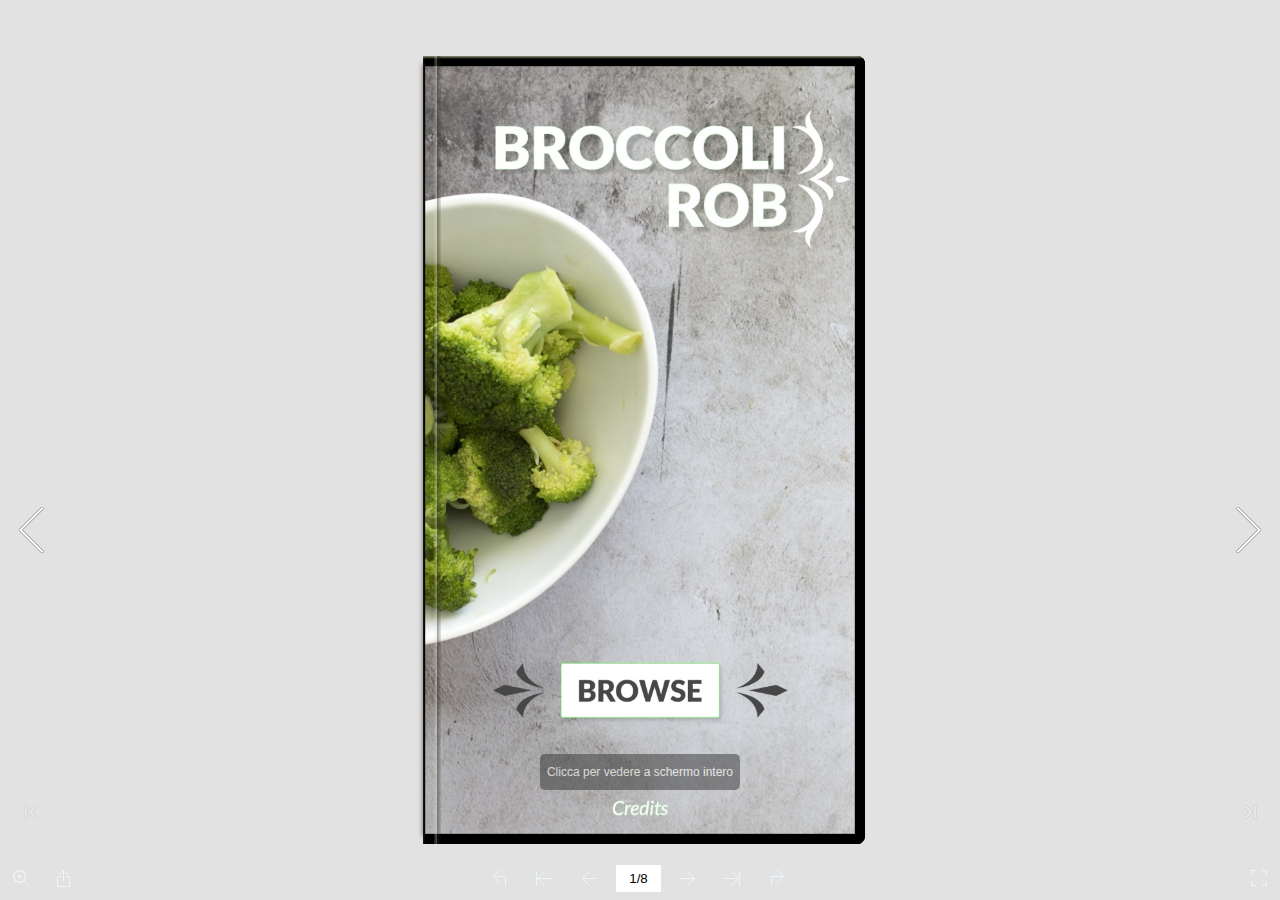
==== commit 01cea86b: "06062021-13.40" ====
--- a/index.html
+++ b/index.html
@@ -1,223 +1,52 @@
-<!DOCTYPE html>
-<html lang="en">
+﻿<!DOCTYPE html PUBLIC "-//W3C//DTD XHTML+RDFa 1.0//EN" "http://www.w3.org/MarkUp/DTD/xhtml-rdfa-1.dtd">
+<html xmlns="http://www.w3.org/1999/xhtml" 
+    version="XHTML+RDFa 1.0"
+    xmlns:og="http://ogp.me/ns#"
+    xml:lang="en">
+<head>
+<meta http-equiv="X-UA-Compatible" content="IE=edge" />
+<meta http-equiv="Content-Type" content="text/html; charset=utf-8" />
+<meta name="viewport" content="width=device-width, initial-scale=1.0, minimum-scale=1.0, maximum-scale=1.0, user-scalable=no" />
+<meta name="apple-mobile-web-app-capable" content="yes" />
+<meta name="monitor-signature" content="monitor:player:html5" />
+<meta name="apple-mobile-web-app-status-bar-style" content="black" />
+ 
+<meta name="Keywords" content="" />
+<meta name="Description" content="Broccoli-Rob" />
+<meta name="Generator" content="Flip PDF Professional 2.4.9.33 at http://www.flipbuilder.com" />
+<link rel="image_src" href="shot.png" />
+ <link rel="shortcut icon" href="files/thumb/1.jpg" />
+<link rel="apple-touch-icon" href="files/thumb/1.jpg" />
 
-<head>
-    <meta charset="UTF-8">
-    <meta name="viewport" content="width=device-width, initial-scale=1.0">
-    <title>Broccoli Rob</title>
-    <link rel="stylesheet" href="./css/style.css">
-    <link rel="stylesheet" href="https://cdnjs.cloudflare.com/ajax/libs/font-awesome/5.15.2/css/all.min.css"
-        integrity="sha512-HK5fgLBL+xu6dm/Ii3z4xhlSUyZgTT9tuc/hSrtw6uzJOvgRr2a9jyxxT1ely+B+xFAmJKVSTbpM/CuL7qxO8w=="
-        crossorigin="anonymous" />
+<meta property="og:image" content="shot.png" />
+<meta property="og:title" content="Broccoli-Rob"/> 
+<meta property="og:description" content="Broccoli-Rob" />
+<title>Broccoli-Rob</title>
 
-</head>
+<link rel="stylesheet" type="text/css" href="mobile/style/style.css" />
+<link rel="stylesheet" type="text/css" href="mobile/style/player.css" />
+<link rel="stylesheet" type="text/css" href="mobile/style/phoneTemplate.css" />
+<link rel="stylesheet" type="text/css" href="mobile/style/template.css" />
+<script type="text/javascript" src="mobile/javascript/jquery-3.5.1.min.js"></script>
 
-<body>
-
-    <!--nav-->
-
-    <nav class="navbar">
-        <div class="brand-title">&#129382; &#129365; &#129476; &#129361;</div>
-        <a class="toggle-button">
-            <span class="bar"></span>
-            <span class="bar"></span>
-            <span class="bar"></span>
-        </a>
-        <div class="navbar-links">
-            <ul>
-                <li><a href="#">Home</a></li>
-                <li><a href="#service">Our Mission</a></li>
-                <li><a href="#menu">Menu</a></li>
-                <li><a href="#about">About</a></li>
-            </ul>
-        </div>
-    </nav>
-
-    <!--end nav-->
+<script type="text/javascript" src="mobile/javascript/config.js"></script>
 
 
-    <!--landing-->
-    <section class="landing">
-        <div class="title">
-            <img src="./img/brlogo.png" alt="">
-            <h1>Broccoli Rob</h1>
-            <h2>Healthiness On Demand</h2>
-        </div>
-        <div class="btns">
-            <div class="menu-btn">
-                <a href="#menu">The menu</a>
-            </div>
-            <div class="menu-btn">
-                <a href="#footer">Follow Us</a>
-            </div>
-        </div>
-    </section>
+<script type="text/javascript">
 
-    <!--end landing-->
+		
+	var sendvisitinfo = function(type,page){};
+	
+</script>
+</head>	
+<body>
+	<script type="text/javascript" src="mobile/javascript/bookmark_config.js"></script>
+<script type="text/javascript" src="mobile/javascript/LoadingJS.js"></script>
 
-    <!--service-->
-
-    <div class="titolo">Our Mission</div>
-
-    <section id="service">
-        <div class="card">
-            <video autoplay muted loop class="video">
-                <source src="img/caro2.mp4" type="video/mp4">
-            </video>
-            <p>My mission and goal is to bring health, convenience, and freshness into your life. Cleaned, cut, and
-                fresh produce from our local market I aim to support our local businesses during a tough time. The
-                produce that you receive is already prepared and all you need to do is cut the sealed bag and prepare
-                how you enjoy.
-            </p>
-        </div>
-        <div class="card">
-            <video autoplay muted loop class="video">
-                <source src="img/broc2.mp4" type="video/mp4">
-            </video>
-            <p>King Kong hands</p>
-        </div>
-        <div class="card">
-            <video autoplay muted loop class="video">
-                <source src="img/zuc2.mp4" type="video/mp4">
-            </video>
-            <p>Here at Broccoli Rob we sell quality products at your convenience. We support our local farms here in NY
-                and for a better price than grocery stores. Our products are never frozen, only grown, cut, cleaned,
-                packaged and delivered directly to you. We take pride in giving the customer a quality product for a
-                quality cost while supporting our local businesses.</p>
-
-        </div>
-    </section>
-
-    <!--end service-->
-
-    <!--menu-->
-
-    <section id="menu">
-        <div class="titolo">The Menu</div>
+<script type="text/javascript" src="mobile/javascript/main.js"></script>
 
 
-
-
-
-
-
-
-
-
-
-
-
-
-
-
-
-
-
-
-
-
-
-
-
-
-
-
-
-
-
-
-
-
-
-
-
-
-
-
-
-
-
-
-
-
-
-
-
-
-
-
-
-
-
-
-
-
-
-
-
-
-
-
-
-
-
-
-
-
-
-
-
-
-
-
-
-
-
-
-    </section>
-
-    <!--end menu-->
-
-    <!--about-->
-
-    <section id="about">
-        <div class="titolo">About</div>
-        <img src="./img/brlogo.png" alt="logo">
-    </section>
-
-    <!--end about-->
-
-    <!--footer-->
-    <section id="footer">
-        <div class="footer">
-            <h1>Broccoli Rob</h1>
-            <p>&#129382; FOLLOW US &#129382;</p>
-            <div class="social">
-                <a href="mailto:raimondorinaldi85@gmail.com"><i class="fab fa-instagram-square"></i></a>
-                <a href="mailto:raimondorinaldi85@gmail.com"><i class="fab fa-facebook-square"></i></a>
-                <a href="mailto:raimondorinaldi85@gmail.com"><i class="fas fa-envelope"></i></a>
-            </div>
-        </div>
-    </section>
-
-    <!--end footer-->
-
-    <!--firma-->
-
-    <section>
-        <div class="footer-firma">Website made with &#128155; and &#x2615; by &copy; <a
-                href="http://www.raimondorinaldi.com/">Raimondo Rinaldi</a></div>
-    </section>
-
-    <!--end firma-->
-
-    <!--script-->
-
-    <script src="./js/nav.js"></script>
-    <script src="./js/carousel.js"></script>
-
-    <!--end script-->
-
+<script type="text/javascript"></script>
+<noscript><div><hr/><ul><li><a href="files/basic-html/index.html">Pages</a></li></ul><hr style="width:80%"/></div></noscript>
 </body>
-
-</html>+</html>
--- a/mobile/style/style.css
+++ b/mobile/style/style.css
@@ -0,0 +1,6830 @@
+﻿/* CSS Document */
+* {
+  -webkit-box-sizing: content-box;
+  -moz-box-sizing: content-box;
+  box-sizing: content-box;
+}
+*:before, *:after {
+  -webkit-box-sizing: content-box;
+  -moz-box-sizing: content-box;
+  box-sizing: content-box;
+}
+select{
+  -webkit-box-sizing: border-box;
+  -moz-box-sizing: border-box;
+  box-sizing: border-box;
+}
+
+.version{version:2020051801;}
+html{width:100%;height:100%;left:0;top:0;margin:0;padding:0;position:fixed;}
+body{position:fixed;overflow:hidden!important;width:100%;height:100%;margin:0;padding:0!important;-ms-transform:translate(0);border:0;left:0;top:0;-webkit-user-select:none;-moz-user-select:none;-ms-user-select:none;user-select:none;}
+.tmpContainer{position:fixed;width:100%;height:100%;bottom: 0;top:0;left:0;display:block;z-index:-1;}
+.bookContainer{position:absolute;width:100%;height:100%;z-index:2;top:0;left:0;display:block;overflow:hidden;}
+/*//book object*/
+img{-webkit-user-drag:none;}
+p{margin:0;padding:0;}
+input{outline:none;}
+textarea{outline:none;}
+ul,ol,li{list-style-type: none;margin:0;padding: 0px;}
+h1, h1, h2, h3, h4, h5, h6{font-weight:normal;}
+i,u{font-style:normal;text-decoration:none;}
+.book{
+	position : absolute;
+	z-index : 2;
+	cursor : default;
+}
+
+.mask {
+	 cursor : default;
+     position : absolute;
+     right:50%;
+     left:auto;
+     transform-origin : 100% 50%;
+     -webkit-transform-origin : 100% 50%;
+	 -moz-transform-origin : 100% 50%;
+	 -ms-transform-origin : 100% 50%;
+     overflow:hidden;
+
+     -webkit-backface-visibility : hidden;
+     -moz-backface-visibility : hidden;
+     -ms-backface-visibility : hidden;
+     backface-visibility : hidden;
+
+     -webkit-transform : translate3d(0,0,0) rotate(0);
+	-moz-transform : translate3d(0,0,0) rotate(0);
+	-ms-transform : translate3d(0,0,0) rotate(0);
+	-o-transform : translate3d(0,0,0) rotate(0);
+	transform : translate3d(0,0,0) rotate(0);
+}
+.single-book-mask {
+	 cursor : default;
+     position : absolute;
+     right:100%;
+     left:auto;
+     transform-origin : 100% 50%;
+     -webkit-transform-origin : 100% 50%;
+	 -moz-transform-origin : 100% 50%;
+	 -ms-transform-origin : 100% 50%;
+     overflow:hidden;
+
+     -webkit-backface-visibility : hidden;
+     -moz-backface-visibility : hidden;
+     -ms-backface-visibility : hidden;
+     backface-visibility : hidden;
+
+     -webkit-transform : translate3d(0,0,0) rotate(0);
+	-moz-transform : translate3d(0,0,0) rotate(0);
+	-ms-transform : translate3d(0,0,0) rotate(0);
+	-o-transform : translate3d(0,0,0) rotate(0);
+	transform : translate3d(0,0,0) rotate(0);
+}
+.single-book-right-mask {
+	 cursor : default;
+     position : absolute;
+     right:0;
+     left:auto;
+     transform-origin : 100% 50%;
+     -webkit-transform-origin : 100% 50%;
+	 -moz-transform-origin : 100% 50%;
+	 -ms-transform-origin : 100% 50%;
+     overflow:hidden;
+
+     -webkit-backface-visibility : hidden;
+     -moz-backface-visibility : hidden;
+     -ms-backface-visibility : hidden;
+     backface-visibility : hidden;
+      -webkit-transform : translate3d(0,0,0) rotate(0);
+	-moz-transform : translate3d(0,0,0) rotate(0);
+	-ms-transform : translate3d(0,0,0) rotate(0);
+	-o-transform : translate3d(0,0,0) rotate(0);
+	transform : translate3d(0,0,0) rotate(0);
+}
+.right-single-mask-side{
+	cursor : default;
+	position:absolute;
+	left:0;
+	overflow:hidden;
+	background-repeat:no-repeat;
+	background-position:center;
+	 -webkit-transform : translate3d(0,0,0) rotate(0);
+	-moz-transform : translate3d(0,0,0) rotate(0);
+	-ms-transform : translate3d(0,0,0) rotate(0);
+	-o-transform : translate3d(0,0,0) rotate(0);
+	transform : translate3d(0,0,0) rotate(0);
+}
+.left-single-mask-side{
+	cursor : default;
+	position:absolute;
+	right:0;
+	overflow:hidden;
+	background-repeat:no-repeat;
+	background-position:center;
+
+	-webkit-transform : translate3d(0,0,0) rotate(0);
+	-moz-transform : translate3d(0,0,0) rotate(0);
+	-ms-transform : translate3d(0,0,0) rotate(0);
+	-o-transform : translate3d(0,0,0) rotate(0);
+	transform : translate3d(0,0,0) rotate(0);
+}
+.right-mask-side{
+	cursor : default;
+	position:absolute;
+	left:50%;
+	overflow:hidden;
+	background-repeat:no-repeat;
+	background-position:center;
+
+	-webkit-transform : translate3d(0,0,0) rotate(0);
+	-moz-transform : translate3d(0,0,0) rotate(0);
+	-ms-transform : translate3d(0,0,0) rotate(0);
+	-o-transform : translate3d(0,0,0) rotate(0);
+	transform : translate3d(0,0,0) rotate(0);
+}
+.left-mask-side{
+	cursor : default;
+	position:absolute;
+	right:50%;
+	overflow:hidden;
+	background-repeat:no-repeat;
+	background-position:center;
+
+	-webkit-transform : translate3d(0,0,0) rotate(0);
+	-moz-transform : translate3d(0,0,0) rotate(0);
+	-ms-transform : translate3d(0,0,0) rotate(0);
+	-o-transform : translate3d(0,0,0) rotate(0);
+	transform : translate3d(0,0,0) rotate(0);
+}
+.right-flip-side{
+	cursor : default;
+	position:absolute;
+	right:0;
+	overflow:hidden;
+	background-repeat:no-repeat;
+	background-position:center;
+	-webkit-transform : translate3d(0,0,0) rotate(0);
+	-moz-transform : translate3d(0,0,0) rotate(0);
+	-ms-transform : translate3d(0,0,0) rotate(0);
+	-o-transform : translate3d(0,0,0) rotate(0);
+	transform : translate3d(0,0,0) rotate(0);
+}
+.right-side{
+	cursor : default;
+	position:absolute;
+	right:0;
+	overflow:hidden;
+	background-repeat:no-repeat;
+	background-position:center;
+	-webkit-transform : translate3d(0,0,0) rotate(0);
+	-moz-transform : translate3d(0,0,0) rotate(0);
+	-ms-transform : translate3d(0,0,0) rotate(0);
+	-o-transform : translate3d(0,0,0) rotate(0);
+	transform : translate3d(0,0,0) rotate(0);
+}
+.left-side{
+	cursor : default;
+	position:absolute;
+	left:0;
+	overflow:hidden;
+	background-repeat:no-repeat;
+	background-position:center;
+
+	-webkit-transform : translate3d(0,0,0) rotate(0);
+	-moz-transform : translate3d(0,0,0) rotate(0);
+	-ms-transform : translate3d(0,0,0) rotate(0);
+	-o-transform : translate3d(0,0,0) rotate(0);
+	transform : translate3d(0,0,0) rotate(0);
+}
+.double.left-side{
+	left:auto;
+	right:50%;
+}
+.double.right-side{
+	right:auto;
+	left:50%;
+}
+.right-mask-side .right-side{
+	left:0;
+}
+.left-mask-side .left-side{
+	right:0;
+	left:auto;
+}
+.right-single-mask-side .right-side{
+	left:0;
+}
+.left-single-mask-side .left-side{
+	right:0;
+	left:auto;
+}
+
+.center-side{
+	cursor : default;
+	position:absolute;
+	top:0;
+	bottom:0;
+	left:0;
+	right:0;
+	margin:auto;
+	overflow:hidden;
+	background-repeat:no-repeat;
+	background-position:center;
+
+	-webkit-transform : translate3d(0,0,0) rotate(0);
+	-moz-transform : translate3d(0,0,0) rotate(0);
+	-ms-transform : translate3d(0,0,0) rotate(0);
+	-o-transform : translate3d(0,0,0) rotate(0);
+	transform : translate3d(0,0,0) rotate(0);
+}
+
+.flip-side{
+	cursor : default;
+	position:absolute;
+	left:100%;
+	overflow:hidden;
+	background-repeat:no-repeat;
+	background-position:center;
+
+	-webkit-transform : translate3d(0,0,0) rotate(0);
+	-moz-transform : translate3d(0,0,0) rotate(0);
+	-ms-transform : translate3d(0,0,0) rotate(0);
+	-o-transform : translate3d(0,0,0) rotate(0);
+	transform : translate3d(0,0,0) rotate(0);
+}
+
+.flip-vertical-side{
+	cursor : default;
+	position:absolute;
+	/*background-color:white;*/
+	top:100%;
+	overflow:hidden;
+	background-repeat:no-repeat;
+	background-position:center;
+
+	-webkit-transform : translate3d(0,0,0) rotate(0);
+	-moz-transform : translate3d(0,0,0) rotate(0);
+	-ms-transform : translate3d(0,0,0) rotate(0);
+	-o-transform : translate3d(0,0,0) rotate(0);
+	transform : translate3d(0,0,0) rotate(0);
+}
+
+.flip-hard-left-side{
+	cursor : default;
+	position:absolute;
+	background-color:white;
+	/*overflow:hidden;*/
+	left:auto;
+	right:auto;
+	background-repeat:no-repeat;
+	background-position:center;
+	-webkit-perspective-origin : right center;
+	-moz-perspective-origin : right center;
+	-ms-perspective-origin : right center;
+	perspective-origin : right center;
+	-webkit-transform-style : preserve-3d;
+	-moz-transform-style : preserve-3d;
+	-ms-transform-style : preserve-3d;
+	transform-style : preserve-3d;
+	transform-origin : 100% 50%;
+	-webkit-transform-origin : 100% 50%;
+	-moz-transform-origin : 100% 50%;
+	-ms-transform-origin : 100% 50%;
+
+	-webkit-transform : translate3d(0,0,0) rotate(0);
+	-moz-transform : translate3d(0,0,0) rotate(0);
+	-ms-transform : translate3d(0,0,0) rotate(0);
+	-o-transform : translate3d(0,0,0) rotate(0);
+	transform : translate3d(0,0,0) rotate(0);
+}
+
+.flip-hard-right-side{
+	cursor : default;
+	position:absolute;
+	background-color:white;
+	/*overflow:hidden;*/
+	right:0px;
+	left:auto;
+	background-repeat:no-repeat;
+	background-position:center;
+	-webkit-perspective-origin : left center;
+	-moz-perspective-origin : left center;
+	-ms-perspective-origin : left center;
+	perspective-origin : left center;
+	-webkit-transform-style : preserve-3d;
+	-moz-transform-style : preserve-3d;
+	-ms-transform-style : preserve-3d;
+	transform-style : preserve-3d;
+	transform-origin : 0% 50%;
+	-webkit-transform-origin : 0% 50%;
+	-moz-transform-origin : 0% 50%;
+	-ms-transform-origin : 0% 50%;
+
+	-webkit-transform : translate3d(0,0,0) rotate(0);
+	-moz-transform : translate3d(0,0,0) rotate(0);
+	-ms-transform : translate3d(0,0,0) rotate(0);
+	-o-transform : translate3d(0,0,0) rotate(0);
+	transform : translate3d(0,0,0) rotate(0);
+}
+
+.flip-hard-up-side{
+	cursor : default;
+	position:absolute;
+	background-color:white;
+	/*overflow:hidden;*/
+	top:auto;
+	bottom:auto;
+	background-repeat:no-repeat;
+	background-position:center;
+	-webkit-perspective-origin : bottom center;
+	-moz-perspective-origin : bottom center;
+	-ms-perspective-origin : bottom center;
+	perspective-origin : bottom center;
+	-webkit-transform-style : preserve-3d;
+	-moz-transform-style : preserve-3d;
+	-ms-transform-style : preserve-3d;
+	transform-style : preserve-3d;
+	transform-origin : 50% 100%;
+	-webkit-transform-origin : 50% 100%;
+	-moz-transform-origin : 50% 100%;
+	-ms-transform-origin : 50% 100%;
+
+	-webkit-transform : translate3d(0,0,0) rotate(0);
+	-moz-transform : translate3d(0,0,0) rotate(0);
+	-ms-transform : translate3d(0,0,0) rotate(0);
+	-o-transform : translate3d(0,0,0) rotate(0);
+	transform : translate3d(0,0,0) rotate(0);
+}
+
+.flip-hard-down-side{
+	cursor : default;
+	position:absolute;
+	background-color:white;
+	/*overflow:hidden;*/
+	bottom:0px;
+	top:auto;
+	background-repeat:no-repeat;
+	background-position:center;
+	-webkit-perspective-origin : top center;
+	-moz-perspective-origin : top center;
+	-ms-perspective-origin : top center;
+	perspective-origin : top center;
+	-webkit-transform-style : preserve-3d;
+	-moz-transform-style : preserve-3d;
+	-ms-transform-style : preserve-3d;
+	transform-style : preserve-3d;
+	transform-origin : 50% 0%;
+	-webkit-transform-origin : 50% 0%;
+	-moz-transform-origin : 50% 0%;
+	-ms-transform-origin : 50% 0%;
+
+	-webkit-transform : translate3d(0,0,0) rotate(0);
+	-moz-transform : translate3d(0,0,0) rotate(0);
+	-ms-transform : translate3d(0,0,0) rotate(0);
+	-o-transform : translate3d(0,0,0) rotate(0);
+	transform : translate3d(0,0,0) rotate(0);
+}
+
+.flip-thick{
+	height : 100%;
+	width:6px;
+	overflow : hidden;
+	visibility : hidden;
+	z-index : 20;
+	position : absolute;
+	left:-6px;
+	background:#dadada;
+	box-shadow: 0px 0px 2px #666666 inset;
+}
+
+.flip-vertical-thick{
+	width : 100%;
+	height:6px;
+	overflow : hidden;
+	visibility : hidden;
+	z-index : 20;
+	position : absolute;
+	top:-6px;
+	background:#dadada;
+	box-shadow: 0px 0px 2px #666666 inset;
+}
+
+.flip-hard-left-side .flip-thick{
+	left:-6px;
+	transform-origin : 100% 50%;
+    -webkit-transform-origin : 100% 50%;
+	-moz-transform-origin : 100% 50%;
+	-ms-transform-origin : 100% 50%;
+}
+.flip-hard-right-side .flip-thick{
+	left:100%;
+	transform-origin : 0% 50%;
+    -webkit-transform-origin : 0% 50%;
+	-moz-transform-origin : 0% 50%;
+	-ms-transform-origin : 0% 50%;
+}
+.flip-hard-up-side .flip-vertical-thick{
+	top:-6px;
+	transform-origin : 50% 100%;
+    -webkit-transform-origin : 50% 100%;
+	-moz-transform-origin : 50% 100%;
+	-ms-transform-origin : 50% 100%;
+}
+.flip-hard-down-side .flip-vertical-thick{
+	top:100%;
+	transform-origin : 50% 0%;
+    -webkit-transform-origin : 50% 0%;
+	-moz-transform-origin : 50% 0%;
+	-ms-transform-origin : 50% 0%;
+}
+
+.vertical-mask {
+	 cursor : default;
+     position : absolute;
+     bottom:50%;
+     top:auto;
+     /*background:blue;*/
+     /*opacity:0.5;*/
+     transform-origin : 50% 100%;
+     -webkit-transform-origin : 50% 100%;
+	 -moz-transform-origin : 50% 100%;
+	 -ms-transform-origin : 50% 100%;
+	 /*border:2px solid #ff0000;*/
+     overflow:hidden;
+
+     -webkit-backface-visibility : hidden;
+     -moz-backface-visibility : hidden;
+     -ms-backface-visibility : hidden;
+     backface-visibility : hidden;
+
+     -webkit-transform : translate3d(0,0,0) rotate(0);
+	-moz-transform : translate3d(0,0,0) rotate(0);
+	-ms-transform : translate3d(0,0,0) rotate(0);
+	-o-transform : translate3d(0,0,0) rotate(0);
+	transform : translate3d(0,0,0) rotate(0);
+}
+.single-book-vertical-mask {
+	 cursor : default;
+     position : absolute;
+     bottom:100%;
+     top:auto;
+     /*background:blue;*/
+     /*opacity:0.5;*/
+     transform-origin : 50% 100%;
+     -webkit-transform-origin : 50% 100%;
+	 -moz-transform-origin : 50% 100%;
+	 -ms-transform-origin : 50% 100%;
+	 /*border:2px solid #ff0000;*/
+     overflow:hidden;
+
+     -webkit-backface-visibility : hidden;
+     -moz-backface-visibility : hidden;
+     -ms-backface-visibility : hidden;
+     backface-visibility : hidden;
+
+     -webkit-transform : translate3d(0,0,0) rotate(0);
+	-moz-transform : translate3d(0,0,0) rotate(0);
+	-ms-transform : translate3d(0,0,0) rotate(0);
+	-o-transform : translate3d(0,0,0) rotate(0);
+	transform : translate3d(0,0,0) rotate(0);
+}
+.single-book-right-vertical-mask {
+	 cursor : default;
+     position : absolute;
+     bottom:0;
+     top:auto;
+     /*background:blue;*/
+     /*opacity:0.5;*/
+     transform-origin : 50% 100%;
+     -webkit-transform-origin : 50% 100%;
+	 -moz-transform-origin : 50% 100%;
+	 -ms-transform-origin : 50% 100%;
+	 /*border:2px solid #ff0000;*/
+     overflow:hidden;
+
+     -webkit-backface-visibility : hidden;
+     -moz-backface-visibility : hidden;
+     -ms-backface-visibility : hidden;
+     backface-visibility : hidden;
+      -webkit-transform : translate3d(0,0,0) rotate(0);
+	-moz-transform : translate3d(0,0,0) rotate(0);
+	-ms-transform : translate3d(0,0,0) rotate(0);
+	-o-transform : translate3d(0,0,0) rotate(0);
+	transform : translate3d(0,0,0) rotate(0);
+}
+.down-single-mask-side{
+	cursor : default;
+	position:absolute;
+	/*background-color:white;*/
+	top:0;
+	overflow:hidden;
+	background-repeat:no-repeat;
+	background-position:center;
+	 -webkit-transform : translate3d(0,0,0) rotate(0);
+	-moz-transform : translate3d(0,0,0) rotate(0);
+	-ms-transform : translate3d(0,0,0) rotate(0);
+	-o-transform : translate3d(0,0,0) rotate(0);
+	transform : translate3d(0,0,0) rotate(0);
+}
+.up-single-mask-side{
+	cursor : default;
+	position:absolute;
+	/*background-color:white;*/
+	bottom:0;
+	overflow:hidden;
+	background-repeat:no-repeat;
+	background-position:center;
+
+	-webkit-transform : translate3d(0,0,0) rotate(0);
+	-moz-transform : translate3d(0,0,0) rotate(0);
+	-ms-transform : translate3d(0,0,0) rotate(0);
+	-o-transform : translate3d(0,0,0) rotate(0);
+	transform : translate3d(0,0,0) rotate(0);
+}
+.down-mask-side{
+	cursor : default;
+	position:absolute;
+	/*background-color:white;*/
+	top:50%;
+	overflow:hidden;
+	background-repeat:no-repeat;
+	background-position:center;
+
+	-webkit-transform : translate3d(0,0,0) rotate(0);
+	-moz-transform : translate3d(0,0,0) rotate(0);
+	-ms-transform : translate3d(0,0,0) rotate(0);
+	-o-transform : translate3d(0,0,0) rotate(0);
+	transform : translate3d(0,0,0) rotate(0);
+}
+.up-mask-side{
+	cursor : default;
+	position:absolute;
+	/*background-color:white;*/
+	bottom:50%;
+	overflow:hidden;
+	background-repeat:no-repeat;
+	background-position:center;
+
+	-webkit-transform : translate3d(0,0,0) rotate(0);
+	-moz-transform : translate3d(0,0,0) rotate(0);
+	-ms-transform : translate3d(0,0,0) rotate(0);
+	-o-transform : translate3d(0,0,0) rotate(0);
+	transform : translate3d(0,0,0) rotate(0);
+}
+.down-flip-side{
+	cursor : default;
+	position:absolute;
+	/*background-color:white;*/
+	bottom:0;
+	overflow:hidden;
+	background-repeat:no-repeat;
+	background-position:center;
+	-webkit-transform : translate3d(0,0,0) rotate(0);
+	-moz-transform : translate3d(0,0,0) rotate(0);
+	-ms-transform : translate3d(0,0,0) rotate(0);
+	-o-transform : translate3d(0,0,0) rotate(0);
+	transform : translate3d(0,0,0) rotate(0);
+}
+.down-side{
+	cursor : default;
+	position:absolute;
+	/*background-color:white;*/
+	bottom:0;
+	overflow:hidden;
+	background-repeat:no-repeat;
+	background-position:center;
+	-webkit-transform : translate3d(0,0,0) rotate(0);
+	-moz-transform : translate3d(0,0,0) rotate(0);
+	-ms-transform : translate3d(0,0,0) rotate(0);
+	-o-transform : translate3d(0,0,0) rotate(0);
+	transform : translate3d(0,0,0) rotate(0);
+}
+.up-side{
+	cursor : default;
+	position:absolute;
+	/*background-color:white;*/
+	top:0;
+	overflow:hidden;
+	background-repeat:no-repeat;
+	background-position:center;
+
+	-webkit-transform : translate3d(0,0,0) rotate(0);
+	-moz-transform : translate3d(0,0,0) rotate(0);
+	-ms-transform : translate3d(0,0,0) rotate(0);
+	-o-transform : translate3d(0,0,0) rotate(0);
+	transform : translate3d(0,0,0) rotate(0);
+}
+.double.up-side{
+	top:auto;
+	bottom:50%;
+}
+.double.down-side{
+	bottom:auto;
+	top:50%;
+}
+.down-mask-side .down-side{
+	top:0;
+}
+.up-mask-side .up-side{
+	bottom:0;
+	top:auto;
+}
+.down-single-mask-side .down-side{
+	top:0;
+}
+.up-single-mask-side .up-side{
+	bottom:0;
+	top:auto;
+}
+
+.side-content{
+	position:absolute;
+	left:0;
+	top:0;
+	width:100%;
+	height:100%;
+}
+
+.attachments-content{
+	width:100%;
+	height:100%;
+	position:absolute;
+	top:0;
+	left:0;
+	z-index:4;
+}
+
+.side-highlight{
+	width:100%;
+	height:100%;
+	position:absolute;
+	left:0;
+	top:0;
+	opacity:0.8;
+	z-index:1;
+}
+
+.thickness{position:absolute;height:100%;perspective:500;-webkit-perspective:500;-moz-perspective:500;-ms-perspective:500;cursor:pointer;}
+.thickness .top_part{position:relative;height:50px;width:100%;}
+.thickness .center_part{position:relative;height:auto;width:100%;}
+.thickness .bottom_part{position:relative;height:50px;width:100%;}
+.thickness .part{background-repeat:no-repeat;}
+.left_thickness .top_part{background:url(icon/thickness_left.png);background-position:right 0;}
+.left_thickness .center_part{background:url(icon/thickness_left.png);background-position:right -50px;}
+.left_thickness .bottom_part{background:url(icon/thickness_left.png);background-position:right bottom;}
+.right_thickness .top_part{background:url(icon/thickness.png);background-position:left 0;}
+.right_thickness .center_part{background:url(icon/thickness.png);background-position:left -50px;}
+.right_thickness .bottom_part{background:url(icon/thickness.png);background-position:left bottom;}
+.left_thickness{
+	-webkit-transform-origin : 100% 0%;
+	-moz-transform-origin : 100% 0%;
+	-ms-transform-origin : 100% 0%;
+	-o-transform-origin : 100% 0%;
+	transform-origin : 100% 0%;
+}
+.right_thickness{
+	-webkit-transform-origin : 0% 0%;
+	-moz-transform-origin : 0% 0%;
+	-ms-transform-origin : 0% 0%;
+	-o-transform-origin : 0% 0%;
+	transform-origin : 0% 0%;
+}
+.thickness .shadow{
+	position:absolute;
+	z-index:-1;
+	transform-style: preserve-3d;
+	-webkit-transform-style: preserve-3d;
+	-moz-transform-style: preserve-3d;
+	-ms-transform-style: preserve-3d;
+	/* background-color: #CCCCCC; */
+	top:0;
+	left:0;
+	width:100%;
+	height:100%;
+}
+.left_thickness .shadow{
+	-webkit-box-shadow : -3px 0px 6px rgba(125, 125, 125, 0.7);
+	-moz-box-shadow : -3px 0px 6px rgba(125, 125, 125, 0.7);
+	-ms-box-shadow : -3px 0px 6px rgba(125, 125, 125, 0.7);
+	box-shadow : -3px 0px 6px rgba(125, 125, 125, 0.7);
+	-webkit-transform-origin : 100% 0%;
+	-moz-transform-origin : 100% 0%;
+	-ms-transform-origin : 100% 0%;
+	-o-transform-origin : 100% 0%;
+	transform-origin : 100% 0%;
+	transform : rotateY(-20deg) scaleX(1) scaleZ(1);
+	-webkit-transform : rotateY(-20deg) scaleX(1) scaleZ(1);
+	-moz-transform : rotateY(-20deg) scaleX(1) scaleZ(1);
+	-ms-transform : rotateY(-20deg) scaleX(1) scaleZ(1);
+	margin-left:1px;
+}
+.right_thickness .shadow{
+	margin-left:-1px;
+	-webkit-box-shadow : 3px 0px 6px rgba(125, 125, 125, 0.7);
+	-moz-box-shadow : 3px 0px 6px rgba(125, 125, 125, 0.7);
+	-ms-box-shadow : 3px 0px 6px rgba(125, 125, 125, 0.7);
+	box-shadow : 3px 0px 6px rgba(125, 125, 125, 0.7);
+	-webkit-transform-origin : 0% 0%;
+	-moz-transform-origin : 0% 0%;
+	-ms-transform-origin : 0% 0%;
+	-o-transform-origin : 0% 0%;
+	transform-origin : 0% 0%;
+	transform : rotateY(20deg) scaleX(1) scaleZ(1);
+	-webkit-transform : rotateY(20deg) scaleX(1) scaleZ(1);
+	-moz-transform : rotateY(20deg) scaleX(1) scaleZ(1);
+	-ms-transform : rotateY(20deg) scaleX(1) scaleZ(1);
+}
+
+.bookShadow {
+	position:absolute;
+	top:0px;
+	-webkit-box-shadow : 0 0 5px rgba(40, 40, 40, 0.7);
+	-moz-box-shadow : 0 0 5px rgba(40, 40, 40, 0.7);
+	-o-box-shadow : 0 0 5px rgba(40, 40, 40, 0.7);
+	-ms-box-shadow : 0 0 5px rgba(40, 40, 40, 0.7);
+	box-shadow : 0 0 5px rgba(40, 40, 40, 0.7);
+}
+.bookShadow-vertical {
+	position:absolute;
+	left:0px;
+	-webkit-box-shadow : 0 0 5px rgba(40, 40, 40, 0.7);
+	-moz-box-shadow : 0 0 5px rgba(40, 40, 40, 0.7);
+	-o-box-shadow : 0 0 5px rgba(40, 40, 40, 0.7);
+	-ms-box-shadow : 0 0 5px rgba(40, 40, 40, 0.7);
+	box-shadow : 0 0 5px rgba(40, 40, 40, 0.7);
+}
+
+@media all and (max-width: 400px){
+    .bookShadow {
+		position:absolute;
+		top:0px;
+		-webkit-box-shadow : 0 0 5px rgba(40, 40, 40, 0.7);
+		-moz-box-shadow : 0 0 5px rgba(40, 40, 40, 0.7);
+		-o-box-shadow : 0 0 5px rgba(40, 40, 40, 0.7);
+		-ms-box-shadow : 0 0 5px rgba(40, 40, 40, 0.7);
+		box-shadow : 0 0 5px rgba(40, 40, 40, 0.7);
+	}
+}
+
+@media all and (max-height:400px) {
+    .bookShadow {
+		position:absolute;
+		top:0px;
+		-webkit-box-shadow : 0 0 5px rgba(40, 40, 40, 0.7);
+		-moz-box-shadow : 0 0 5px rgba(40, 40, 40, 0.7);
+		-o-box-shadow : 0 0 5px rgba(40, 40, 40, 0.7);
+		-ms-box-shadow : 0 0 5px rgba(40, 40, 40, 0.7);
+		box-shadow : 0 0 5px rgba(40, 40, 40, 0.7);
+	}
+}
+
+.singleWidth {
+    width : 50%;
+    height : 100%;
+}
+
+.doubleWidth {
+	width : 100%;
+	height : 100%;
+}
+
+.singleHeight {
+    width : 100%;
+    height : 50%;
+}
+
+.doubleHeight {
+	width : 100%;
+	height : 100%;
+}
+
+.zoomBook {
+  position: absolute;
+}
+
+.zoomPage {
+  position: absolute;
+  top: 0px;
+  left: 0px;
+  width: 800px;
+  height: 600px;
+}
+
+.zoomSide {
+  position: absolute;
+  top: 0px;
+  left: 0px;
+  width: 800px;
+  height: 600px;
+}
+
+.bookStage {
+  top: 0px;
+  left: 0px;
+
+  display: block;
+  overflow: hidden; /**/
+}
+
+.image {
+  width: 640px;
+  height: 920px;
+  top: 1px;
+  left: 1px;
+  /*-webkit-transform-origin:0% 0%;
+  -webkit-transform:scale3d(1,1,1); */
+}
+
+/**content of side (image or swf)*/
+.sideContent {
+  position: absolute;
+
+  -webkit-transform-origin: 0% 0%;
+  -moz-transform-origin: 0% 0%;
+  -ms-transform-origin : 0 % 0 %;
+  -o-transform-origin : 0 % 0 %;
+  background-color : white;
+}
+
+.boxShadow {
+  -webkit-box-shadow : 0 0 3px rgba(40, 40, 40, 0.2);
+  -moz-box-shadow : 0 0 3px rgba(40, 40, 40, 0.2);
+  -ms-box-shadow : 0 0 3px rgba(40, 40, 40, 0.2);
+  box-shadow : 0 0 3px rgba(40, 40, 40, 0.2);
+}
+
+.miniFullscreen {
+	z-index:1000;
+	height:30px;
+	line-height : 30px;
+	background:#333333;
+	border-radius:5px;
+	left : 50%;
+	transform:translate(-50%,0);
+	position : absolute;
+	color : #ffffff;
+	vertical-align : middle;
+	text-align : center;
+	cursor : pointer;
+	font-family : "Tahoma","sans-serif","Arial";
+	font-size:12px;
+	padding : 3px 7px;
+	opacity : 0.5;
+	white-space : nowrap;
+}
+
+.miniFullscreen:hover{
+	opacity:0.7;
+}
+
+/***/
+.sideBackground {
+  position: inherit;
+  top: 0px;
+  left: 0px;
+  width: 320px;
+  height: 460px;
+
+}
+
+.kong {
+  position: absolute;
+  top: 0px;
+  left: 0px;
+  z-index:1;
+}
+
+/**shadow between sides*/
+/*left shadow*/
+.catalogLeftShadow {
+  position: absolute;
+  top: 0px;
+  right: 0px;
+  height: 100%;
+  z-index:5;
+  pointer-events:none;
+  -webkit-transform:translate3d(0,0,0);
+
+  filter: progid:DXImageTransform.Microsoft.Gradient(GradientType=1, EndColorStr='#cc3f3f3f', StartColorStr='#007b7b7b');
+
+  background-image: linear-gradient(right, rgba(60, 60, 60, 0.4) 0%, rgba(50, 50, 50, 0.1) 54%, rgba(200, 200, 200, 0) 100%);
+  background-image: -o-linear-gradient(right, rgba(60, 60, 60, 0.4) 0%, rgba(50, 50, 50, 0.1) 54%, rgba(200, 200, 200, 0) 100%);
+  background-image: -moz-linear-gradient(right, rgba(60, 60, 60, 0.4) 0%, rgba(50, 50, 50, 0.1) 54%, rgba(200, 200, 200, 0) 100%);
+  background-image: -webkit-linear-gradient(right, rgba(60, 60, 60, 0.4) 0%, rgba(50, 50, 50, 0.1) 54%, rgba(200, 200, 200, 0) 100%);
+  background-image: -ms-linear-gradient(right, rgba(60, 60, 60, 0.4) 0%, rgba(50, 50, 50, 0.1) 54%, rgba(200, 200, 200, 0) 100%);
+
+  /*background-image: -webkit-gradient(linear, right top, left top, color-stop(0, rgba(60, 60, 60, 0.3)), color-stop(0.23, rgba(250, 250, 250, 0.05)), color-stop(0.28, rgba(255, 255, 255, 0.05)), color-stop(0.34, rgba(250, 250, 250, 0.05)), color-stop(0.54, rgba(50, 50, 50, 0.1)), color-stop(1, rgba(200, 200, 200, 0)));*/
+
+}
+
+.catalogRightShadow {
+  position: absolute;
+  top: 0px;
+  left: 0px;
+  height: 100%;
+  z-index:5;
+  pointer-events:none;
+  -webkit-transform:translate3d(0,0,0);
+
+  background-image: linear-gradient(left, rgba(53, 53, 53, 0.5) 0%, rgba(53, 53, 53, 0.2) 40%,rgba(53, 53, 53, 0.1) 60%, rgba(200, 200, 200, 0) 100%);
+  background-image: -webkit-linear-gradient(left, rgba(53, 53, 53, 0.5) 0%, rgba(53, 53, 53, 0.2) 40%,rgba(53, 53, 53, 0.1) 60%, rgba(200, 200, 200, 0) 100%);
+  background-image: -moz-linear-gradient(left, rgba(53, 53, 53, 0.5) 0%, rgba(53, 53, 53, 0.2) 40%,rgba(53, 53, 53, 0.1) 60%, rgba(200, 200, 200, 0) 100%);
+  background-image: -o-linear-gradient(left, rgba(53, 53, 53, 0.5) 0%, rgba(53, 53, 53, 0.2) 40%,rgba(53, 53, 53, 0.1) 60%, rgba(200, 200, 200, 0) 100%);
+  background-image: -ms-linear-gradient(left, rgba(53, 53, 53, 0.5) 0%, rgba(53, 53, 53, 0.2) 40%,rgba(53, 53, 53, 0.1) 60%, rgba(200, 200, 200, 0) 100%);
+
+  filter: progid:DXImageTransform.Microsoft.Gradient(GradientType=1, EndColorStr='#00C8C8C8', StartColorStr='#CC5D5D5D');
+
+}
+
+.catalogUpShadow {
+  position: absolute;
+  left: 0px;
+  bottom: 0px;
+  width: 100%;
+  z-index:5;
+  pointer-events:none;
+  -webkit-transform:translate3d(0,0,0);
+
+  filter: progid:DXImageTransform.Microsoft.Gradient(GradientType=0, EndColorStr='#cc3f3f3f', StartColorStr='#007b7b7b');
+
+  background-image: linear-gradient(bottom, rgba(60, 60, 60, 0.4) 0%, rgba(50, 50, 50, 0.1) 54%, rgba(200, 200, 200, 0) 100%);
+  background-image: -o-linear-gradient(bottom, rgba(60, 60, 60, 0.4) 0%, rgba(50, 50, 50, 0.1) 54%, rgba(200, 200, 200, 0) 100%);
+  background-image: -moz-linear-gradient(bottom, rgba(60, 60, 60, 0.4) 0%, rgba(50, 50, 50, 0.1) 54%, rgba(200, 200, 200, 0) 100%);
+  background-image: -webkit-linear-gradient(bottom, rgba(60, 60, 60, 0.4) 0%, rgba(50, 50, 50, 0.1) 54%, rgba(200, 200, 200, 0) 100%);
+  background-image: -ms-linear-gradient(bottom, rgba(60, 60, 60, 0.4) 0%, rgba(50, 50, 50, 0.1) 54%, rgba(200, 200, 200, 0) 100%);
+
+  /*background-image: -webkit-gradient(linear, right top, left top, color-stop(0, rgba(60, 60, 60, 0.3)), color-stop(0.23, rgba(250, 250, 250, 0.05)), color-stop(0.28, rgba(255, 255, 255, 0.05)), color-stop(0.34, rgba(250, 250, 250, 0.05)), color-stop(0.54, rgba(50, 50, 50, 0.1)), color-stop(1, rgba(200, 200, 200, 0)));*/
+
+}
+
+.catalogDownShadow {
+  position: absolute;
+  left: 0px;
+  top: 0px;
+  width: 100%;
+  z-index:5;
+  pointer-events:none;
+  -webkit-transform:translate3d(0,0,0);
+
+  background-image: linear-gradient(top, rgba(53, 53, 53, 0.5) 0%, rgba(53, 53, 53, 0.2) 40%,rgba(53, 53, 53, 0.1) 60%, rgba(200, 200, 200, 0) 100%);
+  background-image: -webkit-linear-gradient(top, rgba(53, 53, 53, 0.5) 0%, rgba(53, 53, 53, 0.2) 40%,rgba(53, 53, 53, 0.1) 60%, rgba(200, 200, 200, 0) 100%);
+  background-image: -moz-linear-gradient(top, rgba(53, 53, 53, 0.5) 0%, rgba(53, 53, 53, 0.2) 40%,rgba(53, 53, 53, 0.1) 60%, rgba(200, 200, 200, 0) 100%);
+  background-image: -o-linear-gradient(top, rgba(53, 53, 53, 0.5) 0%, rgba(53, 53, 53, 0.2) 40%,rgba(53, 53, 53, 0.1) 60%, rgba(200, 200, 200, 0) 100%);
+  background-image: -ms-linear-gradient(top, rgba(53, 53, 53, 0.5) 0%, rgba(53, 53, 53, 0.2) 40%,rgba(53, 53, 53, 0.1) 60%, rgba(200, 200, 200, 0) 100%);
+
+  filter: progid:DXImageTransform.Microsoft.Gradient(GradientType=0, EndColorStr='#00C8C8C8', StartColorStr='#CC5D5D5D');
+
+}
+
+/*catalog guid toolbar*/
+.catalog_simple_bar{
+	position:absolute;
+	height:38px;
+	top:5px;
+	left:0;
+	right:0;
+	margin:auto;
+	border-radius : 3px;
+	z-index : 1000;
+	background : #f6f6f6;
+	-webkit-box-shadow:0 0 5px rgba(40, 40, 40, 0.5);
+	-moz-box-shadow:0 0 5px rgba(40, 40, 40, 0.5);
+	-o-box-shadow:0 0 5px rgba(40, 40, 40, 0.5);
+	-ms-box-shadow:0 0 5px rgba(40, 40, 40, 0.5);
+	box-shadow:0 0 5px rgba(40, 40, 40, 0.5);
+}
+.catalog_simple_bar .button:hover{opacity:0.8;}
+.catalog_simple_bar .button{position:absolute;cursor:pointer;top:0;width:38px;height:38px;}
+.catalog_simple_bar .button div {margin-left: 1px;margin-top:1px;width:35px;height:35px;}
+.catalog_simple_bar .page_num{position:absolute;font-size:16px;color:#bababa;height:38px;line-height:38px;vertical-align:middle;text-align:center;font-family:arial,tahoma,sans-serif;}
+.catalog_logo{position:absolute;cursor:pointer;z-index:95;}
+/*catalog guid toolbar css end*/
+
+.leftCoverShadow {
+  position: absolute;
+  top: 0px;
+  right: 0px;
+  height: 100%;
+  width:4px
+
+  background-image: linear-gradient(left, rgba(200,200,200,0), rgba(200,200,200,1));
+  background-image: -webkit-gradient(linear, 0% 0%, 100% 0%, from(rgba(200, 200, 200, 0)), to(rgba(200,200,200,1)));
+  background-image: -moz-linear-gradient(left, rgba(200,200,200,0), rgba(200,200,200,1));
+  background-image: -o-linear-gradient(left, rgba(200,200,200,0), rgba(200,200,200,1));
+  background-image: -ms-linear-gradient(left, rgba(200,200,200,0), rgba(200,200,200,1));
+
+  filter: progid:DXImageTransform.Microsoft.Gradient(GradientType=1, StartColorStr='#CC5D5D5D', EndColorStr='#00C8C8C8');
+
+}
+
+.rightCoverShadow {
+  position: absolute;
+  top: 0px;
+  left: 0px;
+  height: 100%;
+  width : 4px;
+
+  background-image: linear-gradient(left, rgba(200,200,200,1), rgba(200,200,200,0));
+  background-image: -webkit-gradient(linear, 0% 0%, 100% 0%, from(rgba(200,200,200,1)), to(rgba(200,200,200,0)));
+  background-image: -moz-linear-gradient(left, rgba(200,200,200,1), rgba(200,200,200,0));
+  background-image: -o-linear-gradient(left, rgba(200,200,200,1), rgba(200,200,200,0));
+  background-image: -ms-linear-gradient(left, rgba(200,200,200,1), rgba(200,200,200,0));
+
+  filter: progid:DXImageTransform.Microsoft.Gradient(GradientType=1, StartColorStr='#CC5D5D5D', EndColorStr='#00C8C8C8');
+
+}
+
+.flip-shadowB {
+	/*background-image : -webkit-linear-gradient(left, rgba(0,0,0,1), rgba(0,0,0,0), rgba(0,0,0,0));
+	background-image : -moz-linear-gradient(left, rgba(0,0,0,1), rgba(0,0,0,0), rgba(0,0,0,0));
+	background-image : -o-linear-gradient(left, rgba(0,0,0,1), rgba(0,0,0,0), rgba(0,0,0,0));
+	background-image : -ms-linear-gradient(left, rgba(0,0,0,1), rgba(0,0,0,0), rgba(0,0,0,0));
+	background-image : linear-gradient(left, rgba(0,0,0,1), rgba(0,0,0,0), rgba(0,0,0,0));*/
+
+	background-image : url("[data-uri]");
+	background-repeat : repeat-y;
+
+	/*filter: progid:DXImageTransform.Microsoft.Gradient(GradientType=1, EndColorStr='#223f3f3f', StartColorStr='#aa7b7b7b');*/
+
+
+	overflow : hidden;
+	width : 100px;
+	opacity : 0.2;
+	z-index : 20;
+	position : absolute;
+	visibility : hidden;
+	transform-origin : 0% 50%;
+	-webkit-transform-origin : 0% 50%;
+	-moz-transform-origin : 0% 50%;
+	-ms-transform-origin : 0% 50%;
+
+	 -webkit-transform : translate3d(0,0,0) scaleX(1) rotate(0);
+	-moz-transform : translate3d(0,0,0) scaleX(1) rotate(0);
+	-ms-transform : translate3d(0,0,0) scaleX(1) rotate(0);
+	-o-transform : translate3d(0,0,0) scaleX(1) rotate(0);
+	transform : translate3d(0,0,0) scaleX(1) rotate(0);
+}
+
+.flip-topshadow {
+	/*background-image : -webkit-linear-gradient(left, rgba(0,0,0,0), rgba(0,0,0,.5), rgba(0,0,0,1), rgba(0,0,0,0));
+	background-image : -moz-linear-gradient(left, rgba(0,0,0,0), rgba(0,0,0,.5), rgba(0,0,0,1), rgba(0,0,0,0));
+	background-image : -o-linear-gradient(left, rgba(0,0,0,0), rgba(0,0,0,.5), rgba(0,0,0,1), rgba(0,0,0,0));
+	background-image : -ms-linear-gradient(left, rgba(0,0,0,0), rgba(0,0,0,.5), rgba(0,0,0,1), rgba(0,0,0,0));
+	background-image : linear-gradient(left, rgba(0,0,0,0), rgba(0,0,0,.5), rgba(0,0,0,1), rgba(0,0,0,0));
+
+	filter: progid:DXImageTransform.Microsoft.Gradient(GradientType=1, EndColorStr='#993f3f3f', StartColorStr='#557b7b7b');*/
+
+	background-image : url("[data-uri]");
+	background-repeat : repeat-y;
+
+	width : 100px;
+	overflow : hidden;
+	visibility : hidden;
+	z-index : 20;
+	position : absolute;
+	opacity : 0.2;
+
+	 -webkit-transform : translate3d(0,0,0) scaleX(1) rotate(0);
+	-moz-transform : translate3d(0,0,0) scaleX(1) rotate(0);
+	-ms-transform : translate3d(0,0,0) scaleX(1) rotate(0);
+	-o-transform : translate3d(0,0,0) scaleX(1) rotate(0);
+	transform : translate3d(0,0,0) scaleX(1) rotate(0);
+}
+
+.flip-vertical-shadowB {
+	/*background-image : -webkit-linear-gradient(top, rgba(0,0,0,1), rgba(0,0,0,0), rgba(0,0,0,0));
+	background-image : -moz-linear-gradient(top, rgba(0,0,0,1), rgba(0,0,0,0), rgba(0,0,0,0));
+	background-image : -o-linear-gradient(top, rgba(0,0,0,1), rgba(0,0,0,0), rgba(0,0,0,0));
+	background-image : -ms-linear-gradient(top, rgba(0,0,0,1), rgba(0,0,0,0), rgba(0,0,0,0));
+	background-image : linear-gradient(top, rgba(0,0,0,1), rgba(0,0,0,0), rgba(0,0,0,0));
+
+	filter: progid:DXImageTransform.Microsoft.Gradient(GradientType=0, EndColorStr='#223f3f3f', StartColorStr='#aa7b7b7b');*/
+
+	background-image : url("[data-uri]");
+	background-repeat : repeat-x;
+
+
+	overflow : hidden;
+	height : 100px;
+	opacity : 0.2;
+	z-index : 20;
+	position : absolute;
+	visibility : hidden;
+	transform-origin : 50% 0%;
+	-webkit-transform-origin : 50% 0%;
+	-moz-transform-origin : 50% 0%;
+	-ms-transform-origin : 50% 0%;
+
+	 -webkit-transform : translate3d(0,0,0) scaleY(1) rotate(0);
+	-moz-transform : translate3d(0,0,0) scaleY(1) rotate(0);
+	-ms-transform : translate3d(0,0,0) scaleY(1) rotate(0);
+	-o-transform : translate3d(0,0,0) scaleY(1) rotate(0);
+	transform : translate3d(0,0,0) scaleY(1) rotate(0);
+}
+
+.flip-vertical-topshadow {
+	/*background-image : -webkit-linear-gradient(top, rgba(0,0,0,0), rgba(0,0,0,.5), rgba(0,0,0,1), rgba(0,0,0,0));
+	background-image : -moz-linear-gradient(top, rgba(0,0,0,0), rgba(0,0,0,.5), rgba(0,0,0,1), rgba(0,0,0,0));
+	background-image : -o-linear-gradient(top, rgba(0,0,0,0), rgba(0,0,0,.5), rgba(0,0,0,1), rgba(0,0,0,0));
+	background-image : -ms-linear-gradient(top, rgba(0,0,0,0), rgba(0,0,0,.5), rgba(0,0,0,1), rgba(0,0,0,0));
+	background-image : linear-gradient(top, rgba(0,0,0,0), rgba(0,0,0,.5), rgba(0,0,0,1), rgba(0,0,0,0));
+
+	filter: progid:DXImageTransform.Microsoft.Gradient(GradientType=0, EndColorStr='#993f3f3f', StartColorStr='#557b7b7b');*/
+
+	background-image : url("[data-uri]");
+	background-repeat : repeat-x;
+
+	height : 100px;
+	overflow : hidden;
+	visibility : hidden;
+	z-index : 20;
+	position : absolute;
+	opacity : 0.2;
+
+	 -webkit-transform : translate3d(0,0,0) scaleY(1) rotate(0);
+	-moz-transform : translate3d(0,0,0) scaleY(1) rotate(0);
+	-ms-transform : translate3d(0,0,0) scaleY(1) rotate(0);
+	-o-transform : translate3d(0,0,0) scaleY(1) rotate(0);
+	transform : translate3d(0,0,0) scaleY(1) rotate(0);
+}
+
+.emboss-left {
+	background-image: -o-linear-gradient(left, rgba(0,0,0,0), rgba(0,0,0,1));
+	background-image: -ms-linear-gradient(left, rgba(0,0,0,0), rgba(0,0,0,1));
+	background-image: -moz-linear-gradient(left, rgba(0,0,0,0), rgba(0,0,0,1));
+	background-image: -webkit-linear-gradient(left, rgba(0,0,0,0), rgba(0,0,0,1));
+	pointer-events: none;
+}
+.emboss-right {
+	background-image: -o-linear-gradient(left, rgba(0,0,0,.5), rgba(0,0,0,0));
+	background-image: -ms-linear-gradient(left, rgba(0,0,0,.5), rgba(0,0,0,0));
+	background-image: -moz-linear-gradient(left, rgba(0,0,0,.5), rgba(0,0,0,0));
+	background-image: -webkit-linear-gradient(left, rgba(0,0,0,.5), rgba(0,0,0,0));
+	pointer-events: none;
+}
+
+.edgeShadow {
+
+  background-image: linear-gradient(left, rgba(50, 50, 50, 0.5), rgba(230, 230, 230, 0));
+  background-image: -webkit-gradient(linear, 0% 0%, 100% 0%, from(rgba(50, 50, 50, 0.5)), to(rgba(230, 230, 230, 0)));
+  background-image: -moz-linear-gradient(left, rgba(50, 50, 50, 0.5), rgba(230, 230, 230, 0));
+  background-image: -o-linear-gradient(left, rgba(50, 50, 50, 0.5), rgba(230, 230, 230, 0));
+  background-image: -ms-linear-gradient(left, rgba(50, 50, 50, 0.5), rgba(230, 230, 230, 0));
+
+  filter: progid:DXImageTransform.Microsoft.Gradient(GradientType=1, EndColorStr='#007b7b7b', StartColorStr='#cc3f3f3f');
+
+  width : 50%;
+  height : 100%;
+
+  z-index : 1000;
+  position:absolute;
+  left : -35%;
+  top : -30%;
+  pointer-events:none;
+
+  -webkit-transform : rotate(30deg);
+  -moz-transform : rotate(30deg);
+  -ms-transform : rotate(30deg);
+  -o-transform : rotate(30deg);
+  transform : rotate(30deg);
+}
+
+.grayShadow {
+	width:100%;
+	height:100%;
+	position:absolute;
+	z-index:10000;
+	overflow:hidden;
+	display:none;
+	pointer-events:none;
+}
+
+
+.leftPaperCoil {
+  position: absolute;
+  right: 0px;
+  /*left: auto;*/
+  width: 20px;
+  height: 100%;
+  background-image: url(icon/leftCoil.png);
+  background-repeat: repeat-y;
+
+  -webkit-transform-origin: 0% 0%;
+  -moz-transform-origin: 0% 0%;
+  -ms-transform-origin: 0% 0%;
+  -o-transform-origin: 0% 0%;
+  -webkit-transform: translate3d(0px,0px,0px) scale(1);
+  -moz-transform: translate3d(0px,0px,0px) scale(1);
+  -ms-transform: translate3d(0px,0px,0px) scale(1);
+  -o-transform: translate(0px,0px) scale(1);
+}
+
+.rightPaperCoil {
+  position: absolute;
+  left: 0px;
+  /*right: auto;*/
+  width: 21px;
+  height: 100%;
+  background-image: url(icon/rightCoil.png);
+  background-repeat: repeat-y;
+
+  -webkit-transform-origin: 0% 0%;
+  -moz-transform-origin: 0% 0%;
+  -ms-transform-origin: 0% 0%;
+  -o-transform-origin: 0% 0%;
+  -webkit-transform: translate3d(0px,0px,0px) scale(1);
+  -moz-transform: translate3d(0px,0px,0px) scale(1);
+  -ms-transform: translate3d(0px,0px,0px) scale(1);
+  -o-transform: translate(0px,0px) scale(1);
+}
+
+.upPaperCoil {
+  position: absolute;
+  bottom: 0px;
+  /*left: auto;*/
+  height: 20px;
+  width: 100%;
+  background-image: url(icon/upCoil.png);
+  background-repeat: repeat-x;
+
+  -webkit-transform-origin: 0% 0%;
+  -moz-transform-origin: 0% 0%;
+  -ms-transform-origin: 0% 0%;
+  -o-transform-origin: 0% 0%;
+  -webkit-transform: translate3d(0px,0px,0px) scale(1);
+  -moz-transform: translate3d(0px,0px,0px) scale(1);
+  -ms-transform: translate3d(0px,0px,0px) scale(1);
+  -o-transform: translate(0px,0px) scale(1);
+}
+
+.downPaperCoil {
+  position: absolute;
+  top: 0px;
+  /*right: auto;*/
+  height: 21px;
+  width: 100%;
+  background-image: url(icon/downCoil.png);
+  background-repeat: repeat-x;
+
+  -webkit-transform-origin: 0% 0%;
+  -moz-transform-origin: 0% 0%;
+  -ms-transform-origin: 0% 0%;
+  -o-transform-origin: 0% 0%;
+  -webkit-transform: translate3d(0px,0px,0px) scale(1);
+  -moz-transform: translate3d(0px,0px,0px) scale(1);
+  -ms-transform: translate3d(0px,0px,0px) scale(1);
+  -o-transform: translate(0px,0px) scale(1);
+}
+
+/**flip right to left, animate shadow*/
+.shadowA {
+  background-image: -webkit-linear-gradient(left, rgba(123, 123, 123, 0.05) 0%, rgba(63, 63, 63, 0.4) 93%, rgba(123, 123, 123, 0) 100%);
+  background-image: -moz-linear-gradient(left, rgba(123, 123, 123, 0.05) 0%, rgba(63, 63, 63, 0.4) 93%, rgba(123, 123, 123, 0) 100%);
+  background-image: -ms-linear-gradient(left, rgba(123, 123, 123, 0.05) 0%, rgba(63, 63, 63, 0.4) 93%, rgba(123, 123, 123, 0) 100%);
+  background-image: -o-linear-gradient(left, rgba(123, 123, 123, 0.05) 0%, rgba(63, 63, 63, 0.4) 93%, rgba(123, 123, 123, 0) 100%);
+  background-image: linear-gradient(left, rgba(123, 123, 123, 0.05) 0%, rgba(63, 63, 63, 0.4) 93%, rgba(123, 123, 123, 0) 100%);
+  filter: progid:DXImageTransform.Microsoft.Gradient(GradientType=1, EndColorStr='#663f3f3f', StartColorStr='#007b7b7b');
+  position: inherit;
+  top: 0px;
+  left: 0px;
+  width: 320px;
+  height: 460px;
+}
+
+/**flip right to left, static shadow*/
+.shadowD {
+  background-image: -webkit-linear-gradient(left, rgba(123, 123, 123, 0) 0%, rgba(63, 63, 63, 0.8) 30%, rgba(123, 123, 123, 0) 100%);
+  background-image: -moz-linear-gradient(left, rgba(123, 123, 123, 0) 0%, rgba(63, 63, 63, 0.8) 30%, rgba(123, 123, 123, 0) 100%);
+  background-image: -ms-linear-gradient(left, rgba(123, 123, 123, 0) 0%, rgba(63, 63, 63, 0.8) 30%, rgba(123, 123, 123, 0) 100%);
+  background-image: -o-linear-gradient(left, rgba(123, 123, 123, 0) 0%, rgba(63, 63, 63, 0.8) 30%, rgba(123, 123, 123, 0) 100%);
+  background-image: linear-gradient(left, rgba(123, 123, 123, 0) 0%, rgba(63, 63, 63, 0.8) 30%, rgba(123, 123, 123, 0) 100%);
+  filter: progid:DXImageTransform.Microsoft.Gradient(GradientType=1, EndColorStr='#007b7b7b', StartColorStr='#663f3f3f');
+  position: inherit;
+  top: 0px;
+  left: 0px;
+  width: 320px;
+  height: 460px;
+}
+
+/**flip left to right, animate shadow*/
+.shadowC {
+  background-image: -webkit-linear-gradient(left, rgba(123, 123, 123, 0.1) 0%, rgba(63, 63, 63, 0.4) 7%, rgba(123, 123, 123, 0) 100%);
+  background-image: -moz-linear-gradient(left, rgba(123, 123, 123, 0.1) 0%, rgba(63, 63, 63, 0.4) 7%, rgba(123, 123, 123, 0) 100%);
+  background-image: -ms-linear-gradient(left, rgba(123, 123, 123, 0.1) 0%, rgba(63, 63, 63, 0.4) 7%, rgba(123, 123, 123, 0) 100%);
+  background-image: -o-linear-gradient(left, rgba(123, 123, 123, 0.1) 0%, rgba(63, 63, 63, 0.4) 7%, rgba(123, 123, 123, 0) 100%);
+  background-image: linear-gradient(left, rgba(123, 123, 123, 0.1) 0%, rgba(63, 63, 63, 0.4) 7%, rgba(123, 123, 123, 0) 100%);
+  filter: progid:DXImageTransform.Microsoft.Gradient(GradientType=1, EndColorStr='#007b7b7b', StartColorStr='#663f3f3f');
+  position: inherit;
+  top: 0px;
+  left: 0px;
+  width: 320px;
+  height: 460px;
+}
+
+/**flip left to right, static shadow*/
+.shadowB {
+  background-image: -webkit-linear-gradient(left, rgba(123, 123, 123, 0) 0%, rgba(63, 63, 63, 0.8) 70%, rgba(123, 123, 123, 0) 100%);
+  background-image: -moz-linear-gradient(left, rgba(123, 123, 123, 0) 0%, rgba(63, 63, 63, 0.8) 70%, rgba(123, 123, 123, 0) 100%);
+  background-image: -ms-linear-gradient(left, rgba(123, 123, 123, 0) 0%, rgba(63, 63, 63, 0.8) 70%, rgba(123, 123, 123, 0) 100%);
+  background-image: -o-linear-gradient(left, rgba(123, 123, 123, 0) 0%, rgba(63, 63, 63, 0.8) 70%, rgba(123, 123, 123, 0) 100%);
+  background-image: linear-gradient(left, rgba(123, 123, 123, 0) 0%, rgba(63, 63, 63, 0.8) 70%, rgba(123, 123, 123, 0) 100%);
+  filter: progid:DXImageTransform.Microsoft.Gradient(GradientType=1, EndColorStr='#63f3f3f', StartColorStr='#007b7b7b');
+  position: inherit;
+  top: 0px;
+  left: 0px;
+  width: 320px;
+  height: 460px;
+}
+
+/** shadow of side
+.sideShadow{
+	background-image:-webkit-gradient(linear, 0% 0%, 100% 0%, from(rgba(0,0,0,0)), to(rgba(0,0,0,1)));
+	display:none;
+	position:inherit;
+	top:0px;
+	left:0px;
+	width:320px;
+	height:460px;
+}*/
+
+/**mask for shadow**/
+.shadowMask {
+  position: inherit;
+  top: 0px;
+  left: 0px;
+  width: 320px;
+  height: 460px;
+  overflow: hidden;
+
+}
+
+/**the position of sidew**/
+.sidePosition {
+  position: absolute;
+  top: 0px;
+  left: 0px;
+  width: 320px;
+  height: 460px;
+
+}
+
+/**mask for shadow
+.shadowMask{
+	position:absolute;
+	top:0px;
+	left:0px;
+	width:320px;
+	height:460px;
+	overflow: hidden;
+	background-image:-webkit-gradient(linear, 0% 0%, 100% 0%, from(rgba(0,0,0,0.4)), to(rgba(0,0,0,0.7)));
+}background-image:-webkit-gradient(linear, 0% 0%, 100% 0%, from(rgba(255,122,0,0.1)), to(rgba(0,0,255,0.5)));*/
+
+.pageMask {
+  position: inherit;
+  top: 0px;
+  left: 0px;
+  width: 320px;
+  height: 860px;
+  overflow: hidden;
+}
+
+.loadingImage{
+	position:absolute;
+	margin:auto;
+	left:0px;
+	right:0px;
+	top:0px;
+	bottom:0px;
+	width:24px;
+	height:24px;
+}
+/*=============================*/
+.preview-area {
+    width: 30px;
+    height: 30px;
+    position: absolute;
+    top: 0;
+    left: 0;
+    bottom: 0;
+    right: 0;
+    margin: auto;
+    -webkit-user-select: none;
+    -moz-user-select: none;
+    -ms-user-select: none;
+    user-select: none
+}
+
+.chasing-dots {
+    position: relative;
+    text-align: center;
+    -webkit-animation: rotate 2.0s infinite linear;
+    animation: rotate 2.0s infinite linear;
+    height: 30px;
+    width: 30px;
+    right: 0;
+    left: 0;
+    z-index: 10;
+    display: inline-block;
+    position: relative;
+    -webkit-transition: all 0.3s ease-in-out 0;
+    transition: all 0.3s ease-in-out 0;
+}
+
+.chasing-dots .dot1,.chasing-dots .dot2 {
+    width: 60%;
+    height: 60%;
+    display: inline-block;
+    position: absolute;
+    top: 0;
+    background-color: #279fcf;
+    border-radius: 100%;
+    -webkit-animation: bounce 2.0s infinite ease-in-out;
+    animation: bounce 2.0s infinite ease-in-out;
+}
+
+.chasing-dots .dot2 {
+    top: auto;
+    bottom: 0;
+    -webkit-animation-delay: -1.0s;
+    animation-delay: -1.0s
+}
+
+@-webkit-keyframes bounce {
+    0%, 100% {
+        -webkit-transform: scale(0);
+        opacity:0;
+    }
+
+    50% {
+        -webkit-transform: scale(1);
+        opacity:1;
+    }
+}
+
+@keyframes bounce {
+    0%, 100% {
+        transform: scale(0);
+        -webkit-transform: scale(0);
+        opacity:0;
+    }
+
+    50% {
+        transform: scale(1);
+        -webkit-transform: scale(1);
+        opacity:1;
+    }
+}
+
+@-webkit-keyframes rotate {
+    100% {
+        -webkit-transform: rotate(360deg)
+    }
+}
+
+@keyframes rotate {
+    100% {
+        transform: rotate(360deg);
+        -webkit-transform: rotate(360deg)
+    }
+}
+/*=============================*/
+.scrollButton {
+  position: absolute;
+  top: 15px;
+  width: 40px;
+  height: 70px;
+}
+
+.shareBar {
+  position: absolute;
+  width: 135px;
+  height: 220px;
+  background-color: #888888;
+  opacity: 0.8;
+  overflow: hidden;
+}
+
+.shareButton {
+  position: absolute;
+  width: 133px;
+  height: 30px;
+}
+
+.shareImg {
+  width: 22px;
+  height: 22px;
+}
+
+.shareBarImg {
+  width: 30px;
+  height: 30px;
+}
+
+.moreImg {
+  width: 17px;
+  height: 17px;
+  margin-top: 8px;
+  /*padding-left:2px;*/
+}
+
+.moreButton {
+  position: absolute;
+  width: 130px;
+  height: 30px;
+  top: 3px;
+}
+
+.adsBar {
+  position: absolute;
+  width: 200px;
+  height: 100px;
+  overflow: hidden;
+}
+
+.bubble {
+  /* Make it an inline-block element so we can specify the size */
+  display: inline-block;
+
+  /* Size */
+  width: 100px;
+  height: 100px;
+
+  /* Set the box-sizing so the border fit's within our specified size*/
+  -webkit-box-sizing: border-box;
+  -moz-box-sizing: border-box;
+  box-sizing: border-box;
+
+  border: 5px solid #ffb000;
+
+  /*background: #f00;*/
+
+  /* The transition from :hover -> normal */
+  -webkit-transition: 1s ease;
+  -moz-transition: 1s ease;
+  -ms-transition: 1s ease;
+  -o-transition: 1s ease;
+  transition: 1s ease;
+}
+
+.radiotext {
+  border: 1px solid;
+  border-radius: 5px;
+}
+
+.google {
+  filter: url("data:image/svg+xml;utf8,<svg xmlns=\'http://www.w3.org/2000/svg\'><filter id=\'grayscale\'><feColorMatrix type=\'matrix\' values=\'0.3333 0.3333 0.3333 0 0 0.3333 0.3333 0.3333 0 0 0.3333 0.3333 0.3333 0 0 0 0 0 1 0\'/></filter></svg>#grayscale");
+  filter: gray; /* IE6-9 */
+  -webkit-filter: grayscale(100%); /* Chrome 19+ & Safari 6+ */
+}
+
+/* Hide the text */
+.bubble > span {
+  display: block;
+  overflow: hidden;
+  text-indent: -10000px;
+  font-size: 1px;
+
+  width: 1px;
+  height: 1px;
+  position: absolute;
+}
+
+/* The hovered state */
+.bubble:hover {
+  border-width: 2px;
+
+  /* The transition from normal > :hover */
+  -webkit-transition-duration: 1s;
+  -moz-transition-duration: 1s;
+  -ms-transition-duration: 1s;
+  -o-transition-duration: 1s;
+  transition-duration: 1s;
+}
+
+.star {
+  -webkit-mask: url(../style/icon/star_mask.svg) no-repeat center center;
+  -ms-mask: url(../style/icon/star_mask.svg) no-repeat center center;
+  -o-mask: url(../style/icon/star_mask.svg) no-repeat center center;
+  -moz-mask: url(../style/icon/star_mask.svg) no-repeat center center;
+}
+
+.heart {
+  -webkit-mask: url(../style/icon/heart_mask.svg) no-repeat center center;
+  -ms-mask: url(../style/icon/heart_mask.svg) no-repeat center center;
+  -o-mask: url(../style/icon/heart_mask.svg) no-repeat center center;
+  -moz-mask: url(../style/icon/heart_mask.svg) no-repeat center center;
+}
+.rect {
+  -webkit-mask: url(../style/icon/rect_mask.svg) no-repeat center center;
+  -ms-mask: url(../style/icon/rect_mask.svg) no-repeat center center;
+  -o-mask: url(../style/icon/rect_mask.svg) no-repeat center center;
+  -moz-mask: url(../style/icon/rect_mask.svg) no-repeat center center;
+}
+
+.round {
+  -webkit-mask: url(../style/icon/centerblur.png) no-repeat center center;
+  -ms-mask: url(../style/icon/centerblur.png) no-repeat center center;
+  -o-mask: url(../style/icon/centerblur.png) no-repeat center center;
+  -moz-mask: url(../style/icon/centerblur.png) no-repeat center center;
+}
+
+.round:hover{
+    -webkit-animation: loop_frames 1s ease infinite;
+     -webkit-animation-direction:alternate;
+     -webkit-mask-size: auto 100%;
+}
+
+.printBar {
+  bottom: 0px;
+  left: 0px;
+  right: 0px;
+  position: absolute;
+  background-color: #000000;
+  opacity: 0.6;
+  height: 120px;
+  z-index: 100;
+}
+
+.printBG p{padding:18px 0 0 0;}
+
+.printBG {
+  position: absolute;
+  bottom: 1px;
+  left: 0px;
+  right: 0px;
+  height: 105px;
+  overflow: hidden;
+  opacity: 0.9;
+  /*background-color:#ffffff;*/
+  border-radius: 5px;
+  z-index: 102;
+}
+
+.printBack {
+  position: absolute;
+  bottom: 1px;
+  left: 0px;
+  right: 0px;
+  height: 105px;
+  overflow: hidden;
+  opacity: 0.9;
+  background-color: #999999;
+  border-radius: 5px;
+  z-index: 101;
+}
+
+.printBox {
+  position: absolute;
+  /*bottom: 1px;*/
+  /*left: 0px;*/
+  /*right: 0px;*/
+  /*height: 95px;*/
+  /*background-color:#333333;*/
+  /*z-index:103;*/
+}
+
+.printBox input[type="radio"] {
+  background-color: #bbb000;
+}
+
+.printBox label {
+  display: inline-block;
+  /*background-color:#ddd000;*/
+  /*padding:4px 11px;*/
+  font-family: Arial;
+  font-size: 10px;
+}
+
+.printBox input[type="radio"]:checked + label {
+  /*background-color:#bbb000;*/
+}
+
+a:hover {
+  text-decoration: underline;
+}
+
+a {
+  text-decoration: none;
+  color:inherit;
+}
+
+.hint {
+  z-index: 101;
+  position: absolute;
+  display: none;
+  left: 0px;
+  top: 0px;
+
+  cursor : default;
+
+  font-family: Arial;
+  font-size: 12px;
+
+  color: #EDAA1D;
+
+  border: 1px solid #505050;
+  border-radius: 4px;
+
+  padding: 5px;
+
+  background-color : rgba(40, 40, 40, 1);
+
+  /*
+
+  background-image: linear-gradient(top, rgba(80, 80, 80, 1) 0%, rgba(0, 0, 0, 1) 100%);
+  background-image: -o-linear-gradient(top, rgba(80, 80, 80, 1) 0%, rgba(0, 0, 0, 1) 100%);
+  background-image: -moz-linear-gradient(top, rgba(80, 80, 80, 1) 0%, rgba(0, 0, 0, 1) 100%);
+  background-image: -webkit-linear-gradient(top, rgba(80, 80, 80, 1) 0%, rgba(0, 0, 0, 1) 100%);
+  background-image: -ms-linear-gradient(top, rgba(80, 80, 80, 1) 0%, rgba(0, 0, 0, 1) 100%);
+
+  background-image: linear-gradient(linear, top, bottom, color-stop(0, rgba(80, 80, 80, 1)), color-stop(1, rgba(0, 0, 0, 1)));
+
+  filter: progid:DXImageTransform.Microsoft.Gradient(GradientType=0, EndColorStr='#000000', StartColorStr='#545454');
+  */
+
+  box-shadow: 1px 1px 2px rgba(96, 96, 96, 0.5);
+  -o-box-shadow: 1px 1px 2px rgba(96, 96, 96, 0.5);
+  -moz-box-shadow: 1px 2px 2px rgba(96, 96, 96, 0.5);
+  -webkit-box-shadow: 1px 1px 2px rgba(96, 96, 96, 0.5);
+  -ms-box-shadow: 1px 1px 2px rgba(96, 96, 96, 0.5);
+
+}
+
+.hint_active{cursor:pointer;}
+.hint_active:hover{ background-color : rgba(60, 60, 60, 1);}
+.hint_active:active{background-color : rgba(80, 80, 80, 1);}
+
+.hintBackground{
+    background-color: #CECECE;
+    color : #FCFCFC;
+    border-color : #FCFCFC;
+    border-radius :3px 3px 3px 3px;
+    position: absolute;
+    max-width: 120px;
+    max-height: 30px;
+    text-align: center;
+    z-index: 101;
+    padding-left : 5px;
+    padding-right : 5px;
+    padding-bottom : 5px;
+    padding-top : 5px;
+}
+
+/* backissues */
+.overOption {
+  background: #c8c8c8; /*#3698FB;*/
+  color: #fff;
+  cursor: pointer;
+}
+
+.textEllipsis {
+  overflow: hidden;
+  white-space: nowrap;
+  text-overflow: ellipsis;
+}
+
+/*.Description:after {
+  top: 50%;
+  border: 10px solid transparent;
+  content: " ";
+  width: 0;
+  height: 0;
+  position: absolute;
+  pointer-events: none;
+  margin-top: -8px;
+}
+.Description:after {
+  border-left-color: #FFFFFF;
+  border-width: 8px;
+  right: -8px;
+  margin-right: -8px;
+  opacity: 0.9;
+}*/
+
+.backIssuesTitle {
+  background: #fff;
+  border-radius: 5px;
+  box-shadow: 0 1px 0 rgba(0, 0, 0, 0.2);
+  cursor: pointer;
+  outline: none;
+  -webkit-transition: all 0.3s ease;
+  -moz-transition: all 0.3s ease;
+  -ms-transition: all 0.3s ease;
+  -o-transition: all 0.3s ease;
+  transition: all 0.3s ease;
+}
+
+.backIssuesTitle .innerTitle:after {
+  content: "";
+  width: 0;
+  height: 0;
+  position: absolute;
+  top: 50%;
+  right: 3px;
+  margin-top: -3px;
+  border-width: 6px 6px 0 6px;
+  border-style: solid;
+  border-color: #4cbeff transparent;
+}
+
+.backIssuesTitle .dropdown {
+  /* Styles */
+  background: #fff;
+  border-radius: 0 0 5px 5px;
+  border: 1px solid rgba(0, 0, 0, 0.2);
+  border-top: none;
+  border-bottom: none;
+  list-style: none;
+  -webkit-transition: all 0.3s ease;
+  -moz-transition: all 0.3s ease;
+  -ms-transition: all 0.3s ease;
+  -o-transition: all 0.3s ease;
+  transition: all 0.3s ease;
+
+  /* Hiding */
+  max-height: 0;
+  overflow: hidden;
+}
+
+.backIssuesTitle.active {
+  border-radius: 5px 5px 0 0;
+  background: #4cbeff;
+  box-shadow: none;
+  border-bottom: none;
+  color: white;
+}
+
+.backIssuesTitle.active .innerTitle:after {
+  border-color: #82d1ff transparent;
+}
+
+.backIssuesTitle.active .dropdown {
+  border-bottom: 1px solid rgba(0, 0, 0, 0.2);
+  max-height: 99999px;
+}
+
+.backIssuesTitle .dropdown li {
+  display: block;
+  text-decoration: none;
+  color: #333333;
+  padding: 10px 0;
+  -webkit-transition: all 0.3s ease;
+  -moz-transition: all 0.3s ease;
+  -ms-transition: all 0.3s ease;
+  -o-transition: all 0.3s ease;
+  transition: all 0.3s ease;
+  border-bottom: 1px solid #e6e8ea;
+}
+
+.backIssuesTitle .dropdown li:hover {
+  color: #57a9d9;
+}
+
+.slider-button {
+	position : absolute;
+	z-index : 10;
+	opacity : 0.4;
+	background : #808080;
+
+}
+
+.slider-shadow {
+	-webkit-box-shadow : 0px 0px 8px rgba(80, 80, 80, 0.8);
+	-moz-box-shadow : 0px 0px 8px rgba(80, 80, 80, 0.8);
+	-o-box-shadow : 0px 0px 8px rgba(80, 80, 80, 0.8);
+	-ms-box-shadow : 0px 0px 8px rgba(80, 80, 80, 0.8);
+	box-shadow : 0px 0px 8px rgba(80, 80, 80, 0.8);
+}
+
+.slider-action {
+	cursor : pointer;
+}
+
+.view-read {
+	position : absolute;
+	z-index:9;
+	/*border-radius : 3px;*/
+	overflow : hidden;
+}
+
+.view-zoom {
+	position : absolute;
+	z-index:9;
+	overflow : visible;
+}
+
+.item-transparent {
+	background : none;
+	-webkit-box-shadow : none;
+    -moz-box-shadow : none;
+    -o-box-shadow : none;
+    box-shadow : none
+}
+
+.item-enter {
+	background : #383838;
+	-moz-box-shadow :    inset 0 0 2px rgba(0, 0, 0, 0.92);
+    -webkit-box-shadow : inset 0 0 2px rgba(0, 0, 0, 0.92);
+    box-shadow:         inset 0 0 2px rgba(0, 0, 0, 0.92);
+    -ms-box-shadow : inset 0 0 2px rgba(0, 0, 0, 0.92);
+    -o-box-shadow : inset 0 0 2px rgba(0, 0, 0, 0.92);
+
+    -webkit-box-shadow : 0 1px 1px rgba(255, 255, 255, 0.18);
+    -moz-box-shadow : 0 1px 1px rgba(255, 255, 255, 0.18);
+    -o-box-shadow : 0 1px 1px rgba(255, 255, 255, 0.18);
+    box-shadow : 0 1px 1px rgba(255, 255, 255, 0.18)
+}.flipHTML5PhotoGallery-BG {
+  position: absolute;
+  left: 0px;
+  top: 0px;
+  right: 0px;
+  bottom: 0px;
+  background-color: #000000;
+  opacity: 0.5;
+}
+
+.flipHTML5PhotoGallery {
+  position: absolute;
+  width: 320px;
+  height: 320px;
+  background-color: #ffffff;
+  border: 8px solid #ffffff;
+  cursor: pointer;
+}
+
+.flipHTML5PhotoGallery-prevBtn, .flipHTML5PhotoGallery-nextBtn {
+  position: absolute;
+  width: 32px;
+  height: 32px;
+  top: 50%;
+  margin-top: -16px;
+  cursor: pointer;
+
+  background-color: #ffffff;
+  color: #474747;
+  font-weight: bold;
+  font-family: "HelveticaNeue-Light", "Helvetica Neue Light", "Helvetica Neue", Helvetica, Arial, "Lucida Grande", sans-serif;
+  font-size: 24px;
+  text-align: center;
+  line-height: 30px;
+}
+
+.flipHTML5PhotoGallery-thumb {
+  position: absolute;
+  width: 100%;
+  height: 64px;
+  background-color: rgba(0, 0, 0, 0.5);
+  left: 0px;
+  bottom: 0px;
+  top: auto;
+}
+
+.flipHTML5PhotoGallery-thumbView {
+  position: absolute;
+  overflow: hidden;
+  height: 100%;
+}
+
+.flipHTML5PhotoGallery-thumbList {
+  position: absolute;
+  height: 56px;
+  top: 4px;
+  left: 0px;
+}
+
+.flipHTML5PhotoGallery-thumbTitle {
+  position: absolute;
+  background-color: #000000;
+  font-family: "HelveticaNeue-Light", "Helvetica Neue Light", "Helvetica Neue", Helvetica, Arial, "Lucida Grande", sans-serif;
+  color: #ffffff;
+  height: 24px;
+  line-height: 24px;
+  font-size: 14px;
+  font-weight: bold;
+  padding: 0px 10px;
+}
+
+.flipHTML5PhotoGallery-thumbTitle:after {
+  content: "";
+  width: 0;
+  height: 0;
+  position: absolute;
+  top: 100%;
+  left: 6px;
+  border-width: 11px 7px 0 7px;
+  border-style: solid;
+  border-color: #000000 transparent;
+}
+
+.flipHTML5PhotoThumb, .flipHTML5PhotoThumbBG {
+  -webkit-transition: all 0.6s ease;
+  -moz-transition: all 0.6s ease;
+  -ms-transition: all 0.6s ease;
+  -o-transition: all 0.6s ease;
+  transition: all 0.6s ease;
+}
+.flipHTML5VideoGallery-BG {
+  position: absolute;
+  left: 0px;
+  top: 0px;
+  right: 0px;
+  bottom: 0px;
+  background-color: #000000;
+  opacity: 0.5;
+}
+
+.flipHTML5VideoGallery {
+  position: absolute;
+  width: 866px;
+  height: 422px;
+  left: 50%;
+  margin-left: -433px;
+  top: 50%;
+  margin-top: -211px;
+  border: 4px solid rgba(252, 251, 249, 0.5);
+  border-radius: 4px;
+}
+
+.flipHTML5VideoGallery-videoDiv {
+  position: absolute;
+  width: 504px;
+  height: 370px;
+  left: 17px;
+  top: 6px;
+  background-color: #000000;
+}
+
+.flipHTML5VideoGallery-videoListDiv {
+  position: absolute;
+  width: 320px;
+  height: 370px;
+  left: auto;
+  right: 17px;
+  top: 6px;
+  background-color: #ffffff;
+  box-shadow: 0px 0px 1px #494949;
+}
+
+.flipHTML5VideoGallery-eachVideo {
+  background: -webkit-linear-gradient(top, #F0F0F0, #D6D6D6); /*#F8F3F3, #D3CDCD*/
+  background: -moz-linear-gradient(top, #F0F0F0, #D6D6D6);
+  background: -o-linear-gradient(top, #F0F0F0, #D6D6D6);
+  background: linear-gradient(top, #F0F0F0, #D6D6D6);
+  background-color: #D3CDCD;
+  box-shadow: 0px 0px 1px #000000;
+}
+
+.flipHTML5VideoGallery-eachVideo:hover {
+  background: #949494;
+}
+
+.flipHTML5VideoGallery-eachVideoDes {
+  position: absolute;
+  padding: 6px 8px 0px 8px;
+  width: 224px;
+  height: 5em; /*56px;*/
+  overflow: hidden;
+  font-family: "HelveticaNeue-Light", "Helvetica Neue Light", "Helvetica Neue", Helvetica, Arial, "Lucida Grande", sans-serif;
+  font-size: 11px;
+  color: #1a1a1a;
+  font-weight: bold;
+}
+
+.flipHTML5VideoGallery-videoTitle {
+  position: absolute;
+  left: 17px;
+  bottom: 0px;
+  width: 500px;
+  height: 30px;
+  font-family: "HelveticaNeue-Light", "Helvetica Neue Light", "Helvetica Neue", Helvetica, Arial, "Lucida Grande", sans-serif;
+  font-size: 16px;
+  color: #ffffff;
+  vertical-align: middle;
+  line-height: 30px;
+  font-weight: bold;
+}
+
+.flipHTML5VideoGallery-closeTitle, .flipHTML5PhotoGallery-closeTitle {
+  position: absolute;
+  background-color: #000000;
+  color: #ffffff;
+  font-weight: bold;
+  font-size: 13px;
+  font-family: "HelveticaNeue-Light", "Helvetica Neue Light", "Helvetica Neue", Helvetica, Arial, "Lucida Grande", sans-serif;
+  z-index: 8;
+  height: 15px;
+  line-height: 15px;
+  padding: 0px 4px;
+}
+
+.flipHTML5Loading {
+  background-image: url(icon/progress.gif);
+  background-position: center center;
+  background-repeat: no-repeat no-repeat;
+  background-repeat: no-repeat;
+}.noteCookie-note, .flipHTML5Signature, .flipHTML5BookMark {
+  margin-left: -200px;
+  position: absolute;
+  overflow: hidden;
+  width: 500px;
+  height: auto;
+  left: 50%;
+  top: 50px;
+  border: 4px solid rgba(252, 251, 249, 0.5);
+  border-radius: 4px;
+  z-index: 9999;
+}
+
+.flipHTML5Signature-title, .noteCookie-noteTitle, .flipHTML5BookMark-top {
+  position: relative;
+  overflow: hidden;
+  left: 0px;
+  top: 0px;
+  width: 100%;
+  height: 34px;
+  background-color: #373737;
+}
+
+.flipHTML5Signature-titleText, .noteCookie-noteTitle-text, .flipHTML5BookMark-topText {
+  position: absolute;
+  left: 0px;
+  top: 0px;
+  height: 100%;
+  width: 280px;
+  color: #ffffff;
+  font-size: 16px;
+  font-weight: bold;
+  text-shadow: 0 -1px 1px rgba(19, 28, 0, 0.35);
+  font-family: "HelveticaNeue-Light", "Helvetica Neue Light", "Helvetica Neue", Helvetica, Arial, "Lucida Grande", sans-serif;
+  line-height: 34px;
+  vertical-align: middle;
+  text-indent: 8px;
+}
+
+.noteCookie-noteTitle-closeBtn, .noteCookie-noteTitle-showBtn, .flipHTML5BookMark-topShrink, .flipHTML5BookMark-topClose {
+  position: absolute;
+  width: 24px;
+  height: 24px;
+  top: 5px;
+  cursor: pointer;
+  color: #ffffff;
+  z-index: 2;
+}
+
+.flipHTML5BookMark-bottom, .noteCookie-noteButton {
+  position: relative;
+  width: 100%;
+  left: 0px;
+  background-color: #C7C7C7;
+  overflow: hidden;
+  padding-bottom: 6px;
+  -webkit-transition: all 0.3s ease;
+  -moz-transition: all 0.3s ease;
+  -ms-transition: all 0.3s ease;
+  -o-transition: all 0.3s ease;
+  transition: all 0.3s ease;
+}
+
+.flipHTML5BookMark-saveText {
+  position: absolute;
+  top: 8px;
+  left: 18px;
+  width: 426px; /*460*/
+  height: 28px;
+  font-size: 19px;
+  text-indent: 2px;
+  color: #1a1a1a;
+  font-family: "HelveticaNeue-Light", "Helvetica Neue Light", "Helvetica Neue", Helvetica, Arial, "Lucida Grande", sans-serif;
+}
+
+.flipHTML5BookMark-addLeftMark, .flipHTML5BookMark-addRightMark, .flipHTML5BookMark-removeBookMark {
+  position: absolute;
+  height: 28px;
+  line-height: 28px;
+  vertical-align: middle;
+  text-align: center;
+  top: 52px;
+  cursor: pointer;
+  font-size: 12px;
+  font-weight: bold;
+  white-space: nowrap;
+  font-family: "HelveticaNeue-Light", "Helvetica Neue Light", "Helvetica Neue", Helvetica, Arial, "Lucida Grande", sans-serif;
+  box-shadow: inset 0px 1px 0px rgba(255, 255, 255, 0.5), 0px 1px 2px rgba(0, 0, 0, 0.2);
+  background: -webkit-gradient(linear, 50% 0%, 50% 100%, color-stop(0%, #e6e5e6), color-stop(100%, #d1d0d1));
+  background: -webkit-linear-gradient(top, #e6e5e6, #d1d0d1);
+  background: -moz-linear-gradient(top, #e6e5e6, #d1d0d1);
+  background: -o-linear-gradient(top, #e6e5e6, #d1d0d1);
+  background: linear-gradient(top, #e6e5e6, #d1d0d1);
+  background-color: #E4E4E4;
+  border: 1px solid #8C8D8C;
+  color: #464343;
+}
+
+.flipHTML5BookMark-removeBookMark:hover, .flipHTML5Signature-nuderClose:hover, .flipHTML5Signature-typeEdit-typeDel:hover, .flipHTML5Signature-type-cancel:hover, .noteCookie-noteButton-removeAllBtn:hover, .noteCookie-noteButton-addBtn:hover {
+  background-color: #8c8d8c;
+  background: -webkit-gradient(linear, 50% 0%, 50% 100%, color-stop(0%, #afb0af), color-stop(100%, #7a7b7a));
+  background: -webkit-linear-gradient(top, #afb0af, #7a7b7a);
+  background: -moz-linear-gradient(top, #afb0af, #7a7b7a);
+  background: -o-linear-gradient(top, #afb0af, #7a7b7a);
+  background: linear-gradient(top, #afb0af, #7a7b7a);
+}
+
+.flipHTML5BookMark-removeBookMark:active, .flipHTML5Signature-nuderClose:active, .flipHTML5Signature-typeEdit-typeDel:active, .flipHTML5Signature-type-cancel:active, .noteCookie-noteButton-removeAllBtn:active, .noteCookie-noteButton-addBtn:active {
+  background: #E4E4E4;
+  color: #374f00;
+  -webkit-box-shadow: inset 0px 1px 3px rgba(0, 0, 0, 0.3), 0px 1px 0px white;
+  -moz-box-shadow: inset 0px 1px 3px rgba(0, 0, 0, 0.3), 0px 1px 0px white;
+  box-shadow: inset 0px 1px 3px rgba(0, 0, 0, 0.3), 0px 1px 0px white;
+  text-shadow: 0px 1px 0px rgba(255, 255, 255, 0.4);
+}
+
+.flipHTML5BookMark-table, .noteCookie-noteTable {
+  position: relative;
+  width: 100%;
+  left: 0px;
+  top: 0px;
+  margin: 0px;
+  border: 0px;
+  padding: 0px;
+  overflow: hidden;
+}
+
+.flipHTML5BookMark-table-lists, .noteCookie-noteTable-inner {
+  position: relative;
+  width: 100%;
+  left: 0px;
+  top: 0px;
+  margin: 0px;
+  border: 0px;
+  padding: 0px;
+}
+
+.flipHTML5BookMark-row-th, .noteCookie-noteTable-row-th {
+  position: relative;
+  height: 28px;
+  background-color: #373737;
+  line-height: 28px;
+  vertical-align: middle;
+  color: #ffffff;
+  font-family: "HelveticaNeue-Light", "Helvetica Neue Light", "Helvetica Neue", Helvetica, Arial, "Lucida Grande", sans-serif;
+  font-size: 11px;
+  font-weight: bold;
+}
+
+.flipHTML5BookMark-cellLeft-th, .noteCookie-noteTable-cellLeft-th {
+  position: absolute;
+  left: 0px;
+  width: 54px;
+  height: 100%;
+  text-indent: 6px;
+  overflow: hidden;
+}
+
+.flipHTML5BookMark-cellRight-th, .noteCookie-noteTable-cellRight-th {
+  position: absolute;
+  width: 410px;
+  height: 100%;
+  left: 54px;
+}
+
+.flipHTML5BookMark-table-row:hover, .noteCookie-noteTable-row:hover {
+  background-color: #949494 !important;
+}
+
+.flipHTML5BookMark-table-cellLeft, .noteCookie-noteTable-cellLeft {
+  position: absolute;
+  left: 0px;
+  width: 54px;
+  height: 100%;
+  text-indent: 14px;
+  color: #1a1a1a;
+  line-height: 28px;
+  vertical-align: middle;
+  overflow: hidden;
+  font-family: "HelveticaNeue-Light", "Helvetica Neue Light", "Helvetica Neue", Helvetica, Arial, "Lucida Grande", sans-serif;
+  font-size: 11px;
+}
+
+.flipHTML5BookMark-table-cellRight-text, .noteCookie-noteTable-cellRight-text {
+  background-color: transparent;
+  border: 0px;
+  width: 320px;
+  position: absolute;
+  left: 0px;
+  top: 0px;
+  height: 100%;
+  margin: 0px;
+  padding: 0px;
+  line-height: 20px;
+  text-indent: 8px;
+  color: #1a1a1a;
+  cursor: pointer;
+  font-family: "HelveticaNeue-Light", "Helvetica Neue Light", "Helvetica Neue", Helvetica, Arial, "Lucida Grande", sans-serif;
+  font-size: 11px;
+}
+
+.flipHTML5BookMark-table-cellRight-edit, .flipHTML5BookMark-table-cellRight-cancel, .flipHTML5BookMark-table-cellRight-del, .noteCookie-noteTable-cellRight-del, .noteCookie-noteTable-cellRight-edit {
+  position: absolute;
+  width: 24px;
+  height: 24px;
+  top: 2px;
+}
+
+.flipHTML5BookMark-normal, .flipHTML5Signature-normal {
+  background: -webkit-gradient(linear, 50% 0%, 50% 100%, color-stop(0%, #e6e5e6), color-stop(100%, #d1d0d1));
+  background: -webkit-linear-gradient(top, #e6e5e6, #d1d0d1);
+  background: -moz-linear-gradient(top, #e6e5e6, #d1d0d1);
+  background: -o-linear-gradient(top, #e6e5e6, #d1d0d1);
+  background: linear-gradient(top, #e6e5e6, #d1d0d1);
+  background-color: #E4E4E4;
+  border: 1px solid #8C8D8C;
+  color: #464343;
+}
+
+.flipHTML5BookMark-hover, .flipHTML5Signature-hover {
+  background-color: #8c8d8c;
+  background: -webkit-gradient(linear, 50% 0%, 50% 100%, color-stop(0%, #afb0af), color-stop(100%, #7a7b7a));
+  background: -webkit-linear-gradient(top, #afb0af, #7a7b7a);
+  background: -moz-linear-gradient(top, #afb0af, #7a7b7a);
+  background: -o-linear-gradient(top, #afb0af, #7a7b7a);
+  background: linear-gradient(top, #afb0af, #7a7b7a);
+}.noteCookie-noteButton-top {
+  position: absolute;
+  height: 134px;
+  width: 464px;
+  top: 14px;
+  left: 18px;
+  margin: 0px;
+  padding: 0px;
+  border: 0px;
+  box-shadow: inset 1px 1px 0px #a6a6a6, 1px 1px 0px #f6f6f6;
+}
+
+.noteCookie-noteButton-inputText {
+  height: 80px;
+  position: absolute;
+  width: 444px;
+  left: 10px;
+  top: 11px;
+  margin: 0px;
+  border: 0px;
+  padding: 0px;
+  resize: none;
+  color: #000000;
+  text-shadow: 0 -1px 1px rgba(19, 28, 0, 0.35);
+  font-family: "HelveticaNeue-Light", "Helvetica Neue Light", "Helvetica Neue", Helvetica, Arial, "Lucida Grande", sans-serif;
+  font-size: 11px;
+  z-index: 2;
+}
+
+.noteCookie-noteButton-removeAllBtn, .noteCookie-noteButton-addBtn {
+  position: absolute;
+  text-align: center;
+  line-height: 27px;
+  vertical-align: middle;
+  width: 79px;
+  height: 27px;
+  top: 100px;
+  cursor: pointer;
+  font-family: "HelveticaNeue-Light", "Helvetica Neue Light", "Helvetica Neue", Helvetica, Arial, "Lucida Grande", sans-serif;
+  font-size: 12px;
+  background: -webkit-gradient(linear, 50% 0%, 50% 100%, color-stop(0%, #e6e5e6), color-stop(100%, #d1d0d1));
+  background: -webkit-linear-gradient(top, #e6e5e6, #d1d0d1);
+  background: -moz-linear-gradient(top, #e6e5e6, #d1d0d1);
+  background: -o-linear-gradient(top, #e6e5e6, #d1d0d1);
+  background: linear-gradient(top, #e6e5e6, #d1d0d1);
+  background-color: #E4E4E4;
+  border: 1px solid #8C8D8C;
+  color: #1a1a1a;
+  -webkit-box-shadow: inset 0px 1px 0px rgba(255, 255, 255, 0.5), 0px 1px 2px rgba(0, 0, 0, 0.2);
+  -moz-box-shadow: inset 0px 1px 0px rgba(255, 255, 255, 0.5), 0px 1px 2px rgba(0, 0, 0, 0.2);
+  box-shadow: inset 0px 1px 0px rgba(255, 255, 255, 0.5), 0px 1px 2px rgba(0, 0, 0, 0.2);
+  z-index: 2;
+}
+
+.noteCookie-noteList {
+  position: relative;
+  width: 464px;
+  left: 18px;
+  top: 0px;
+  margin: 0px;
+  border: 0px;
+  padding: 0px;
+  z-index: 2;
+}
+
+.noteCookie-eachNote {
+  position: absolute;
+  cursor: pointer;
+  width: 56px;
+  height: 56px;
+  -webkit-user-select: none;
+  -moz-user-select: none;
+  -ms-user-select: none;
+  user-select: none;
+  z-index: 2;
+}
+
+.noteCookie-eachNote-img:hover {
+  box-shadow: 0px 0px 2px #ffffff, 0px 0px 3px #ffffff, 0px 0px 5px #7C7878;
+  z-index: 2;
+}
+
+.noteCookie-eachNote-img:active {
+  -webkit-box-shadow: inset 0px 1px 3px rgba(0, 0, 0, 0.3), 0px 1px 0px #7C7878;
+  -moz-box-shadow: inset 0px 1px 3px rgba(0, 0, 0, 0.3), 0px 1px 0px #7C7878;
+  box-shadow: inset 0px 1px 3px rgba(0, 0, 0, 0.3), 0px 1px 0px #7C7878;
+  z-index: 2;
+}
+
+.noteCookie-eachNote-textList {
+  position: absolute;
+  width: 180px;
+  height: 140px;
+  border: 1px solid #9c9c9c;
+  border-radius: 3px;
+  left: 0px;
+  top: 0px;
+  box-shadow: 0px 1px 3px rgba(0, 0, 0, 0.69), 0px 1px 3px #7C7878;
+  z-index: 122;
+}
+
+.noteCookie-eachNote-textList-current, .flipHTML5LocalFile-current {
+  z-index: 124 !important;
+}
+
+.noteCookie-eachNote-textList-topTitle {
+  position: absolute;
+  width: 100%;
+  height: 15px;
+  left: 0px;
+  bottom: 0px;
+  top: auto;
+  line-height: 16px;
+  vertical-align: middle;
+  text-indent: 5px;
+  color: #1a1a1a;
+  font-family: "HelveticaNeue-Light", "Helvetica Neue Light", "Helvetica Neue", Helvetica, Arial, "Lucida Grande", sans-serif;
+  font-size: 12px;
+  z-index: 2;
+  border-top: 1px solid #9c9c9c;
+  border-bottom-left-radius: 2px;
+  border-bottom-right-radius: 2px;
+}
+
+.noteCookie-eachNote-textList-topDel, .noteCookie-eachNote-textList-topClose, .noteCookie-eachNote-textList-topSave {
+  position: absolute;
+  width: 18px;
+  height: 18px;
+  right: 46px;
+  top: 1px;
+  cursor: pointer;
+  z-index: 2;
+}
+
+.noteCookie-eachNote-textList-text {
+  height: 104px;
+  position: absolute;
+  width: 100%;
+  left: 0px;
+  top: 0px;
+  margin: 0px;
+  border: 0px;
+  padding: 0px;
+  resize: none;
+  text-indent: 6px;
+  background-color: #FFF4A1;
+  color: #000000;
+  text-shadow: 0 -1px 1px rgba(19, 28, 0, 0.35);
+  font-family: "HelveticaNeue-Light", "Helvetica Neue Light", "Helvetica Neue", Helvetica, Arial, "Lucida Grande", sans-serif;
+  font-size: 11px;
+  z-index: 2;
+}
+
+.noteCookie-eachNote-textList-textDiv-bgNo, .noteCookie-eachNote-textList-textDiv-bgYes {
+  position: absolute;
+  top: 60px;
+  width: 42px;
+  height: 20px;
+  text-align: center;
+  border-radius: 4px;
+  font-family: Helvetica;
+  font-size: 14px;
+  line-height: 20px;
+  color: #1D1C1C;
+  cursor: pointer;
+  -webkit-box-shadow: inset 0px 1px 0px rgba(255, 255, 255, 0.5), 0px 1px 2px rgba(0, 0, 0, 0.2);
+  -moz-box-shadow: inset 0px 1px 0px rgba(255, 255, 255, 0.5), 0px 1px 2px rgba(0, 0, 0, 0.2);
+  box-shadow: inset 0px 1px 0px rgba(255, 255, 255, 0.5), 0px 1px 2px rgba(0, 0, 0, 0.2);
+  z-index: 2;
+}
+
+.noteCookie-eachNote-textList-textDiv-bgNo:hover, .noteCookie-eachNote-textList-textDiv-bgYes:hover {
+  background-color: #4d5358;
+  background: -webkit-gradient(linear, 50% 0%, 50% 100%, color-stop(0%, #50535a), color-stop(100%, #474445));
+  background: -webkit-linear-gradient(top, #50535a, #474445);
+  background: -moz-linear-gradient(top, #50535a, #474445);
+  background: -o-linear-gradient(top, #50535a, #474445);
+  background: linear-gradient(top, #50535a, #474445);
+  z-index: 2;
+}
+
+.noteCookie-eachNote-textList-textDiv-bgNo:active, .noteCookie-eachNote-textList-textDiv-bgYes:active {
+  background: rgb(173, 180, 153);
+  color: #000000;
+  -webkit-box-shadow: inset 0px 1px 3px rgba(0, 0, 0, 0.3), 0px 1px 0px white;
+  -moz-box-shadow: inset 0px 1px 3px rgba(0, 0, 0, 0.3), 0px 1px 0px white;
+  box-shadow: inset 0px 1px 3px rgba(0, 0, 0, 0.3), 0px 1px 0px white;
+  text-shadow: 0px 1px 0px rgba(255, 255, 255, 0.4);
+  z-index: 2;
+}.flipHtml5AnnotationSizeWrap {
+  cursor: all-scroll;
+  z-index: 1;
+  left: 0;
+  top: 0;
+  -webkit-user-select: none;
+  -moz-user-select: none;
+  -ms-user-select: none;
+  user-select: none;
+  display: none;
+  outline: 1px dashed rgb(61, 61, 61);
+  position: absolute;
+}
+
+.flipHtml5SVGContainer {
+  position: absolute;
+}
+
+.flipHtml5ArrowRightBottom {
+  left: 100%;
+  top: 100%;
+  right: auto;
+  bottom: auto;
+}
+
+.flipHtml5ArrowLeftBottom {
+  left: auto;
+  top: 100%;
+  right: 100%;
+  bottom: auto;
+}
+
+.flipHtml5ArrowLeftTop {
+  left: auto;
+  top: auto;
+  right: 100%;
+  bottom: 100%;
+}
+
+.flipHtml5ArrowRightTop {
+  left: 100%;
+  top: auto;
+  right: auto;
+  bottom: 100%;
+}
+
+.flipHtml5SizePoint {
+  background-color: rgb(61, 61, 61);
+  position: absolute;
+  border: 1px solid black;
+  box-shadow: inset 0 1px 1px white;
+}
+
+.flipHtml5SizePoint:hover {
+  box-shadow: inset 0 1px 3px white;
+}
+
+.flipHtml5SizePoint:active {
+  box-shadow: none;
+}
+
+.flipHtml5SizePoint1 {
+  cursor: nw-resize;
+  z-index: 2;
+  width: 6px;
+  height: 6px;
+  left: -4px;
+  top: -4px;
+}
+
+.flipHtml5SizePoint2 {
+  cursor: n-resize;
+  z-index: 3;
+  width: 4px;
+  height: 4px;
+  margin-left: -3px;
+  left: 50%;
+  top: -3px;
+}
+
+.flipHtml5SizePoint3 {
+  cursor: ne-resize;
+  z-index: 2;
+  width: 6px;
+  height: 6px;
+  right: -4px;
+  top: -4px;
+}
+
+.flipHtml5SizePoint4 {
+  cursor: e-resize;
+  z-index: 1;
+  width: 4px;
+  height: 4px;
+  right: -3px;
+  margin-top: -3px;
+  top: 50%;
+}
+
+.flipHtml5SizePoint5 {
+  cursor: se-resize;
+  z-index: 2;
+  width: 6px;
+  height: 6px;
+  right: -4px;
+  bottom: -4px;
+}
+
+.flipHtml5SizePoint6 {
+  cursor: s-resize;
+  z-index: 3;
+  width: 4px;
+  height: 4px;
+  left: 50%;
+  margin-left: -3px;
+  bottom: -3px;
+}
+
+.flipHtml5SizePoint7 {
+  cursor: sw-resize;
+  z-index: 2;
+  width: 6px;
+  height: 6px;
+  left: -4px;
+  bottom: -4px;
+}
+
+.flipHtml5SizePoint8 {
+  cursor: w-resize;
+  z-index: 1;
+  width: 4px;
+  height: 4px;
+  left: -3px;
+  margin-top: -3px;
+  top: 50%;
+}
+
+.fliphtml5AnnotationLineToolsContainer {
+  position: absolute;
+  padding: 3px;
+  top: 50px;
+  left: 40%;
+  z-index: 10;
+  -webkit-user-select: none;-moz-user-select: none;-ms-user-select: none;user-select: none;
+  -webkit-user-drag: none;user-drag: none;
+  display: none;
+  background: rgba(77, 77, 77, 0.9);
+  border-radius: 5px;
+  border: 1px groove rgb(150, 149, 149);
+}
+
+.flipHtml5AnnotationClickButton, .flipHtml5AnnotationActiveButton {
+  position: relative;
+  width: 18px;
+  height: 18px;
+  border: 1px solid black;
+  left: 7px;
+  top: 3px;
+  outline: none;
+  margin: 0 10px 0 0;
+  display: inline-block;
+  background: rgb(77, 77, 77);
+  box-shadow: inset 0 1px 2px rgba(255, 255, 255, 0.61);
+}
+
+.flipHtml5AnnotationClickButton:hover, .flipHtml5AnnotationActiveButton:hover {
+  background-color: rgb(125, 125, 125);
+}
+
+.flipHtml5AnnotationClickButton:active, .flipHtml5AnnotationActiveButton-active {
+  position: relative;
+  width: 18px;
+  height: 18px;
+  border: 1px solid black;
+  left: 7px;
+  top: 3px;
+  margin: 0 10px 0 0;
+  display: inline-block;
+  background: rgba(77, 77, 77, 0.9);
+  box-shadow: inset 0 1px 3px rgba(0, 0, 0, 0.61);
+}
+
+.flipHtml5AnnotationButtonImage {
+  position: absolute;
+  width: 100%;
+  height: 100%;
+  top: 0;
+  background: no-repeat 0 0;
+}
+
+.flipHtml5AnnotationColorSelectorWrap {
+  position: absolute;
+  z-index: 10000;
+  width: 242px;
+  cursor: default;
+  height: 205px;
+  background: rgba(41, 41, 41, 0.9);
+  border: 1px solid rgb(88, 88, 88);
+  padding: 6px;
+  font-size: 14px;
+  text-decoration: none;
+  color: white;
+  font-family: serif;
+  -webkit-user-select: none;
+  -moz-user-select: none;
+  -ms-user-select: none;
+  user-select: none;
+  -webkit-user-drag: none;
+  user-drag: none;
+}
+
+.flipHtml5AnnotationColorSelectorMessage {
+  font-size: 14px;
+  font-family: serif;
+  text-align: left;
+  line-height: 22px;
+  margin-bottom: 5px;
+  width: 57px;
+  padding: 0 6px;
+  border: 0;
+  border-radius: 0;
+  box-shadow: none;
+}
+
+.flipHtml5AnnotationOpacity {
+  width: 150px;
+  height: 1px;
+  text-align: center;
+  line-height: 20px;
+  color: white;
+  cursor: pointer;
+  border: 1px black;
+  background: rgb(255, 255, 255);
+  position: relative;
+  display: inline-block;
+  left: 10px;
+}
+
+.flipHtml5AnnotationOpacitySpan {
+  position: absolute;
+  top: -24px;
+  left: 45px;
+}
+
+.flipHtml5AnnotationOpacityCursor {
+  left: 0;
+  width: 5px;
+  height: 12px;
+  display: inline-block;
+  position: absolute;
+  background: rgb(175, 174, 174);
+  top: -6PX;
+  box-shadow: inset 0 1px 1px white;
+}
+
+.flipHtml5AnnotationOpacityCursor:hover {
+  outline: 1px solid rgb(23, 211, 211);
+}
+
+.flipHtml5AnnotationOpacityCursor:active {
+  background-color: white;
+}
+
+.flipHtml5AnnotationColorSelectorBlock {
+  width: 18px;
+  height: 18px;
+}
+
+.flipHtml5AnnotationColorBar {
+  width: 12px;
+  height: 3px;
+  position: absolute;
+  z-index: 2;
+  background-color: black;
+  bottom: 2px;
+  left: 3px;
+}
+
+.flipHtml5AnnotationColorSelectorBlock:hover {
+  outline: 1px solid rgb(6, 142, 185);
+}
+
+.flipHtml5AnnotationImage-delete {
+  background-image: url(icon/delete.png);
+}
+
+.flipHtml5AnnotationImage-stroke, .flipHtml5AnnotationImage-fill {
+  background-color: white;
+  width: 10px;
+  height: 10px;
+  margin: 3px;
+  position: absolute;
+  z-index: 3;
+  border: 1px solid black;
+}
+
+.flipHtml5AnnotationSelect {
+  padding: 0;
+  width: 100px;
+  height: 21px;
+  position: relative;
+  top: -2px;
+  left: 4px;
+  margin: 0 10px 0 0;
+  display: inline-block;
+  text-align: center;
+  font-size: 12px;
+  background: rgb(77, 77, 77);
+  color: white;
+  border-color: black;
+  box-shadow: inset 0 1px 6px rgb(39, 39, 39);
+  outline: 0;
+  line-height: 15px;
+}.flipHTML5Signature-toolBar-del, .flipHTML5Signature-toolBar-up, .flipHTML5Signature-toolBar-down, .flipHTML5Signature-toolBar-revert, .flipHTML5Signature-toolBar-date {
+  position: absolute;
+  width: 22px;
+  height: 22px;
+  top: 4px;
+  border-radius: 2px;
+  cursor: pointer;
+  background: -webkit-gradient(linear, 50% 0%, 50% 100%, color-stop(0%, rgb(61, 61, 61)), color-stop(100%, rgb(61, 61, 61)));
+  background: -webkit-linear-gradient(top, #141414, rgb(61, 61, 61));
+  background: -moz-linear-gradient(top, #141414, rgb(61, 61, 61));
+  background: -o-linear-gradient(top, #141414, rgb(61, 61, 61));
+  background: linear-gradient(top, #141414, rgb(61, 61, 61));
+  background-color: rgb(61, 61, 61);
+  border: 1px solid #111010;
+  box-shadow: inset 0px 1px 0px rgba(255, 255, 255, 0.34), 0px 1px 2px rgba(255, 255, 255, 0.34);
+}
+
+.flipHTML5Signature-toolBar-del:hover, .flipHTML5Signature-toolBar-up:hover, .flipHTML5Signature-toolBar-down:hover, .flipHTML5Signature-toolBar-revert:hover, .flipHTML5Signature-toolBar-date:hover {
+  background-color: #242524;
+  background: -webkit-gradient(linear, 50% 0%, 50% 100%, color-stop(0%, #000000), color-stop(100%, #6D706D));
+  background: -webkit-linear-gradient(top, #000000, #6D706D);
+  background: -moz-linear-gradient(top, #000000, #6D706D);
+  background: -o-linear-gradient(top, #000000, #6D706D);
+  background: linear-gradient(top, #000000, #6D706D);
+}
+
+.flipHTML5Signature-toolBar-del:active, .flipHTML5Signature-toolBar-up:active, .flipHTML5Signature-toolBar-down:active, .flipHTML5Signature-toolBar-revert:active, .flipHTML5Signature-toolBar-date:active {
+  box-shadow: inset 0px 1px 3px rgba(0, 0, 0, 0.38), 0px 1px 0px rgba(14, 13, 13, 0.28);
+}
+
+.flipHTML5Signature-eachSignatureImg {
+  -webkit-user-select: none;
+  -moz-user-select: none;
+  -ms-user-select: none;
+  user-select: none;
+}
+
+.flipHTML5Signature-titleClose, .flipHTML5VideoGallery-close {
+  position: absolute;
+  cursor: pointer;
+  border-radius: 4px;
+  border-left: 1px solid rgba(255, 255, 255, 0.47);
+  border-top: 1px solid rgba(255, 255, 255, 0.48);
+  box-shadow: 0px 1px 0px rgba(255, 255, 255, 0.55), 1px 0px 0px rgba(255, 255, 255, 0.57), 0px 0px 4px #000000;
+}
+
+.flipHTML5Signature-titleClose:hover, .flipHTML5VideoGallery-close:hover {
+  box-shadow: 0px 0px 0px #000000;
+}
+
+.flipHTML5Signature-titleClose:active, .flipHTML5VideoGallery-close:active {
+  box-shadow: inset 0px 1px 3px rgba(0, 0, 0, 0.83), 0px 1px 0px white;
+}
+
+.flipHTML5Signature-eachDate {
+  position: absolute;
+  width: 180px;
+  height: 45px;
+  border: 1px dashed rgb(47, 47, 47);
+  top: -24px;
+  left: 26px;
+  line-height: 70px;
+  color: #1a1a1a;
+  font-size: 16px;
+  font-family: "HelveticaNeue-Light", "Helvetica Neue Light", "Helvetica Neue", Helvetica, Arial, "Lucida Grande", sans-serif;
+  font-weight: bold;
+  text-indent: 10px;
+}
+
+.flipHTML5Signature-nuderMessage {
+  position: absolute;
+  left: 10px;
+  top: 10px;
+  width: 534px;
+  height: 36px;
+  border: 1px solid #CCCCCC;
+  border-radius: 4px;
+  padding-left: 6px;
+  word-spacing: 4px;
+  color: #1a1a1a;
+  font-size: 15px;
+  font-family: "HelveticaNeue-Light", "Helvetica Neue Light", "Helvetica Neue", Helvetica, Arial, "Lucida Grande", sans-serif;
+  text-indent: 8px;
+  box-shadow: 0px 0px 2px #000000;
+}
+
+.flipHTML5Signature-typeTitle {
+  position: absolute;
+  left: 0px;
+  top: 0px;
+  width: 100%;
+  height: 24px;
+  background-color: #373737;
+  line-height: 24px;
+  vertical-align: middle;
+  text-align: center;
+  color: #ffffff;
+  font-family: "HelveticaNeue-Light", "Helvetica Neue Light", "Helvetica Neue", Helvetica, Arial, "Lucida Grande", sans-serif;
+  font-size: 15px;
+  font-weight: bold;
+}
+
+.flipHTML5Signature-typeUnder {
+  position: absolute;
+  left: 0px;
+  top: 24px;
+  width: 100%;
+  height: 110px;
+  background-color: #E0E0E0;
+}
+
+.flipHTML5Signature-typeMid {
+  position: absolute;
+  left: 17px;
+  top: 8px;
+  width: 204px;
+  height: 70px;
+  border: 1px solid #cccccc;
+  background-color: #FAFAFA;
+  box-shadow: 0px 0px 1px #584F4F;
+  cursor: pointer;
+  text-align: center;
+  font-family: Mistral;
+  color: #000000;
+  font-size: 13px;
+  vertical-align: bottom;
+  line-height: 70px;
+  box-shadow: rgb(166, 166, 166) 1px 1px 0px inset, rgb(246, 246, 246) 1px 1px 0px;
+}
+
+.flipHTML5Signature-typeEdit-typeDel {
+  height: 22px;
+  top: auto;
+  bottom: 3px;
+  font-size: 14px;
+  font-weight: bold;
+  line-height: 22px;
+  text-indent: 17px;
+  position: absolute;
+  cursor: pointer;
+  font-family: "HelveticaNeue-Light", "Helvetica Neue Light", "Helvetica Neue", Helvetica, Arial, "Lucida Grande", sans-serif;
+  background: -webkit-gradient(linear, 50% 0%, 50% 100%, color-stop(0%, #e6e5e6), color-stop(100%, #d1d0d1));
+  background: -webkit-linear-gradient(top, #e6e5e6, #d1d0d1);
+  background: -moz-linear-gradient(top, #e6e5e6, #d1d0d1);
+  background: -o-linear-gradient(top, #e6e5e6, #d1d0d1);
+  background: linear-gradient(top, #e6e5e6, #d1d0d1);
+  background-color: #E4E4E4;
+  border: 1px solid #8C8D8C;
+  color: #464343;
+}
+
+.flipHTML5Signature-type-cancel {
+  left: 371px;
+  box-shadow: inset 0px 1px 0px rgba(255, 255, 255, 0.5), 0px 1px 2px rgba(0, 0, 0, 0.2);
+  background: -webkit-gradient(linear, 50% 0%, 50% 100%, color-stop(0%, #e6e5e6), color-stop(100%, #d1d0d1));
+  background: -webkit-linear-gradient(top, #e6e5e6, #d1d0d1);
+  background: -moz-linear-gradient(top, #e6e5e6, #d1d0d1);
+  background: -o-linear-gradient(top, #e6e5e6, #d1d0d1);
+  background: linear-gradient(top, #e6e5e6, #d1d0d1);
+  background-color: #E4E4E4;
+  border: 1px solid #8C8D8C;
+  color: #464343;
+}
+
+.flipHTML5Signature-typeBtn {
+  position: absolute;
+  width: 84px;
+  height: 22px;
+  border: 1px solid #8C8D8C;
+  line-height: 22px;
+  vertical-align: middle;
+  text-align: center;
+  top: auto;
+  bottom: 10px;
+  border-radius: 6px;
+  cursor: pointer;
+  font-size: 14px;
+  font-weight: bold;
+  font-family: "HelveticaNeue-Light", "Helvetica Neue Light", "Helvetica Neue", Helvetica, Arial, "Lucida Grande", sans-serif;
+}
+
+.flipHTML5Signature-nuderClose {
+  width: 80px;
+  height: 27px;
+  left: 50%;
+  margin-left: -40px;
+  bottom: 11px;
+  top: auto;
+  line-height: 27px;
+  font-size: 15px;
+  position: absolute;
+  text-align: center;
+  cursor: pointer;
+  vertical-align: middle;
+  font-weight: bold;
+  font-family: "HelveticaNeue-Light", "Helvetica Neue Light", "Helvetica Neue", Helvetica, Arial, "Lucida Grande", sans-serif;
+  background: -webkit-gradient(linear, 50% 0%, 50% 100%, color-stop(0%, #e6e5e6), color-stop(100%, #d1d0d1));
+  background: -webkit-linear-gradient(top, #e6e5e6, #d1d0d1);
+  background: -moz-linear-gradient(top, #e6e5e6, #d1d0d1);
+  background: -o-linear-gradient(top, #e6e5e6, #d1d0d1);
+  background: linear-gradient(top, #e6e5e6, #d1d0d1);
+  background-color: #E4E4E4;
+  border: 1px solid #8C8D8C;
+  color: #464343;
+}
+
+.flipHTML5Signature-drawTypeMid-preview {
+  position: absolute;
+  width: 234px;
+  height: 60px;
+  background-color: #ffffff;
+  border: 1px solid #cccccc;
+  top: 15px;
+  left: auto;
+  right: 17px;
+  font-family: "HelveticaNeue-Light", "Helvetica Neue Light", "Helvetica Neue", Helvetica, Arial, "Lucida Grande", sans-serif;
+  font-size: 11px;
+  color: #A29696;
+  font-weight: bold;
+  text-indent: 4px;
+  box-shadow: rgb(166, 166, 166) 1px 1px 0px inset, rgb(246, 246, 246) 1px 1px 0px;
+}
+
+.flipHTML5Signature-drawTypeMid-redo, .flipHTML5Signature-drawTypeMid-undo, .flipHTML5Signature-drawTypeMid-clearAll {
+  position: absolute;
+  width: 44px;
+  height: 22px;
+  border: 1px solid #cccccc;
+  border-radius: 4px;
+  left: 80px;
+  top: 54px;
+  text-align: center;
+  line-height: 22px;
+  font-family: "HelveticaNeue-Light", "Helvetica Neue Light", "Helvetica Neue", Helvetica, Arial, "Lucida Grande", sans-serif;
+  font-weight: bold;
+  font-size: 13px;
+  color: #5F5E5E;
+  cursor: pointer;
+}.flipHtml5Remark {
+  z-index: 2;
+  position: absolute;
+  width: 0;
+  height: 0;
+  resize: none;
+  outline: 2px solid rgb(255, 173, 0);
+  cursor: text;
+  overflow: hidden;
+  border: 0;
+  padding: 0;
+  margin: 0;
+  line-height: normal;
+}
+
+.flipHtml5Highlight {
+  z-index: 3;
+  position: absolute;
+  width: 0;
+  height: 0;
+  resize: none;
+  outline: 2px solid rgb(255, 173, 0);
+  overflow: hidden;
+  border: 0;
+  padding: 0;
+  margin: 0;
+  line-height: normal;
+}
+
+.flipHtml5RemarkWrap {
+  position: absolute;
+  padding: 0;
+  margin: 0;
+  border: 8px solid transparent;
+}
+
+.flipHtml5RemarkWrap:focus {
+  outline: 1px solid #3181E7;
+}
+
+.flipHtml5SizeWrap {
+  cursor: all-scroll;
+  z-index: 1;
+  left: 0;
+  top: 0;
+  -webkit-user-select: none;
+  -moz-user-select: none;
+  -ms-user-select: none;
+  user-select: none;
+  display: none;
+  min-width: 40px;
+  min-height: 20px;
+  border: 1px dashed rgb(61, 61, 61);
+  position: absolute;
+}
+
+.flipHtml5SizePoint {
+  background-color: rgb(61, 61, 61);
+  position: absolute;
+  border: 1px solid black;
+  box-shadow: inset 0 1px 1px white;
+}
+
+.flipHtml5SizePoint:hover {
+  box-shadow: inset 0 1px 3px white;
+}
+
+.flipHtml5SizePoint:active {
+  box-shadow: none;
+}
+
+.flipHtml5SizePoint1 {
+  cursor: nw-resize;
+  width: 6px;
+  height: 6px;
+  left: -4px;
+  top: -4px;
+}
+
+.flipHtml5SizePoint2 {
+  cursor: n-resize;
+  width: 4px;
+  height: 4px;
+  margin-left: -3px;
+  left: 50%;
+  top: -3px;
+}
+
+.flipHtml5SizePoint3 {
+  cursor: ne-resize;
+  width: 6px;
+  height: 6px;
+  right: -4px;
+  top: -4px;
+}
+
+.flipHtml5SizePoint4 {
+  cursor: e-resize;
+  width: 4px;
+  height: 4px;
+  right: -3px;
+  margin-top: -3px;
+  top: 50%;
+}
+
+.flipHtml5SizePoint5 {
+  cursor: se-resize;
+  width: 6px;
+  height: 6px;
+  right: -4px;
+  bottom: -4px;
+}
+
+.flipHtml5SizePoint6 {
+  cursor: s-resize;
+  width: 4px;
+  height: 4px;
+  left: 50%;
+  margin-left: -3px;
+  bottom: -3px;
+}
+
+.flipHtml5SizePoint7 {
+  cursor: sw-resize;
+  width: 6px;
+  height: 6px;
+  left: -4px;
+  bottom: -4px;
+}
+
+.flipHtml5SizePoint8 {
+  cursor: w-resize;
+  width: 4px;
+  height: 4px;
+  left: -3px;
+  margin-top: -3px;
+  top: 50%;
+}
+
+.fliphtml5RemarkToolbarContainer {
+  position: absolute;
+  height: 47px;
+  width: 420px;
+  z-index: 10;
+  padding: 5px;
+  display: none;
+  background: rgba(77, 77, 77, 0.9);
+  border-radius: 5px;
+  border: 1px groove rgb(150, 149, 149);
+}
+
+.fliphtml5RemarkHighlightToolbarContainer {
+  display: none;
+  left: 325;
+  top: 70px;
+  z-index: 10;
+  position: absolute;
+  height: 20px;
+  padding: 0;
+  width: 57px;
+}
+
+.flipHtml5Remark pre {
+  border: 1px solid rgba(0, 0, 0, 0.1);
+  margin-bottom: 12px;
+  max-width: 100%;
+  overflow: auto;
+  padding: 6px;
+  display: inline-block;
+  white-space: pre-wrap;
+  word-wrap: break-word;
+}
+
+.flipHtml5Remark address {
+  font-style: italic;
+  margin-bottom: 12px;
+}
+
+/*.flipHtml5Remark a {*/
+/*text-decoration: none;*/
+/*font-style: italic;*/
+/*color: dodgerblue;*/
+/*cursor: pointer;*/
+/*}*/
+/*.flipHtml5Remark a:hover {*/
+/*text-decoration: underline;*/
+/*}*/
+
+.flipHtml5RemarkButton {
+  position: relative;
+  width: 18px;
+  height: 18px;
+  border: 1px solid black;
+  top: 1px;
+  outline: none;
+  margin: 0 0 0 2px;
+  display: inline-block;
+  background: rgb(77, 77, 77);
+  box-shadow: inset 0 1px 2px rgba(255, 255, 255, 0.61);
+}
+
+.flipHtml5RemarkButton:hover {
+  background-color: rgb(125, 125, 125);
+}
+
+.flipHtml5RemarkButton:active {
+  box-shadow: inset 0 1px 3px rgba(0, 0, 0, 0.61);
+}
+
+.flipHtml5RemarkButtonImage {
+  position: absolute;
+  width: 100%;
+  height: 100%;
+  top: 0;
+  background: no-repeat 0 0;
+}
+
+.flipHtml5RemarkColorSelectorWrap {
+  position: absolute;
+  z-index: 10000;
+  width: 242px;
+  cursor: default;
+  height: 205px;
+  background: rgba(0, 0, 0, 0.8);
+  border: 1px solid rgb(88, 88, 88);
+  padding: 6px;
+  font-size: 14px;
+  text-decoration: none;
+  color: white;
+  font-family: serif;
+}
+
+.flipHtml5RemarkColorSelectorMessage {
+  font-size: 14px;
+  font-family: serif;
+  text-align: left;
+  line-height: 22px;
+  border: 1px solid black;
+  margin-bottom: 5px;
+  width: 57px;
+  padding: 0 6px;
+}
+
+.flipHtml5RemarkOpacity {
+  width: 150px;
+  height: 1px;
+  text-align: center;
+  line-height: 20px;
+  color: white;
+  cursor: pointer;
+  border: 1px black;
+  background: rgb(255, 255, 255);
+  position: relative;
+  display: inline-block;
+  left: 10px;
+}
+
+.flipHtml5RemarkOpacitySpan {
+  position: absolute;
+  top: -24px;
+  left: 45px;
+}
+
+.flipHtml5RemarkOpacityCursor {
+  left: 0;
+  width: 5px;
+  height: 12px;
+  display: inline-block;
+  position: absolute;
+  background: rgb(175, 174, 174);
+  top: -6PX;
+  box-shadow: inset 0 1px 1px white;
+}
+
+.flipHtml5RemarkOpacityCursor:hover {
+  outline: 1px solid rgb(23, 211, 211);
+}
+
+.flipHtml5RemarkOpacityCursor:active {
+  background-color: white;
+}
+
+.flipHtml5RemarkColorSelectorBlock {
+  width: 18px;
+  height: 18px;
+}
+
+.flipHtml5RemarkColorBar {
+  width: 16px;
+  height: 3px;
+  position: absolute;
+  z-index: 2;
+  background-color: black;
+  bottom: 1px;
+  left: 1px;
+}
+
+.flipHtml5RemarkColorSelectorBlock:hover {
+  outline: 1px solid rgb(6, 142, 185);
+}
+
+.flipHtml5RemarkImage-bold {
+  background-image: url(icon/bold.png);
+}
+
+.flipHtml5RemarkImage-strikeThrough {
+  background-image: url(icon/strikethrough.png);
+}
+
+.flipHtml5RemarkImage-undo {
+  background-image: url(icon/undo.png);
+}
+
+.flipHtml5RemarkImage-delete {
+  background-image: url(icon/delete.png);
+}
+
+.flipHtml5RemarkImage-forecolor {
+  background: url(icon/fontcolor.png) 0 2px;
+}
+
+.flipHtml5RemarkImage-redo {
+  background-image: url(icon/redo.png);
+}
+
+.flipHtml5RemarkImage-removeFormat {
+  background-image: url(icon/clear.png);
+}
+
+.flipHtml5RemarkImage-italic {
+  background-image: url(icon/italic.png);
+}
+
+.flipHtml5RemarkImage-underline {
+  background-image: url(icon/underline.png);
+}
+
+.flipHtml5RemarkImage-justifyLeft {
+  background-image: url(icon/justyleft.png);
+}
+
+.flipHtml5RemarkImage-justifyCenter {
+  background-image: url(icon/justycenter.png);
+}
+
+.flipHtml5RemarkImage-justifyRight {
+  background-image: url(icon/justyright.png);
+}
+
+.flipHtml5RemarkImage-insertOrderedList {
+  background-image: url(icon/orderlist.png);
+}
+
+.flipHtml5RemarkImage-insertUnorderedList {
+  background-image: url(icon/unorderlist.png);
+}
+
+.flipHtml5RemarkImage-blockquote {
+  background-image: url(icon/blockquote.png);
+}
+
+.flipHtml5RemarkImage-outdent {
+  background-image: url(icon/oudent.png);
+}
+
+.flipHtml5RemarkImage-indent {
+  background-image: url(icon/indent.png);
+}
+
+.flipHtml5RemarkImage-createLink {
+  background-image: url(icon/hyperlink.png);
+}
+
+.flipHtml5RemarkImage-backcolor {
+  background-color: white;
+  width: 10px;
+  height: 10px;
+  margin: 3px;
+  position: absolute;
+  z-index: 3;
+  border: 1px solid black;
+}
+
+.flipHtml5RemarkSelect {
+  padding: 0;
+  width: 100px;
+  height: 21px;
+  position: relative;
+  top: 2px;
+  left: 2px;
+  margin: 0 17px 0 0;
+  display: inline-block;
+  text-align: center;
+  font-size: 12px;
+  background: rgb(71, 71, 71);
+  color: white;
+  border-color: black;
+  box-shadow: inset 0 1px 6px rgb(39, 39, 39);
+  outline: 0;
+  line-height: 15px;
+}
+
+.flipHtml5RemarkHr {
+  margin: 0;
+  padding: 0;
+  position: relative;
+  top: 0;
+}.flipHTML5AddFile {
+  -webkit-user-select: none;
+  -moz-user-select: none;
+  -ms-user-select: none;
+  user-select: none;
+  z-index: 8;
+  overflow: hidden;
+}
+
+.flipHTML5ZoomFrame {
+  z-index: 6;
+  -webkit-user-select: none;
+  -moz-user-select: none;
+  -ms-user-select: none;
+  user-select: none;
+  display: none;
+  /*min-width: 40px;*/
+  /*min-height: 20px;*/
+  border: 1px dashed rgb(61, 61, 61);
+  position: absolute;
+}
+
+.flipHTML5ZoomFrame .flipHTML5Point {
+  background-color: #0202FF;
+  /*background-color: rgb(61, 61, 61);*/
+  position: absolute;
+  border: 1px solid black;
+  box-shadow: inset 0 1px 1px white;
+}
+
+.flipHTML5ZoomFrame .flipHTML5ZoomPoint0 {
+  left: -4px;
+  top: -4px;
+  cursor: nw-resize;
+  width: 6px;
+  height: 6px;
+}
+
+.flipHTML5ZoomFrame .flipHTML5ZoomPoint1 {
+  left: 50%;
+  margin-left: -2px;
+  top: -3px;
+  cursor: n-resize;
+  width: 4px;
+  height: 4px;
+}
+
+.flipHTML5ZoomFrame .flipHTML5ZoomPoint2 {
+  right: -4px;
+  top: -4px;
+  cursor: ne-resize;
+  width: 6px;
+  height: 6px;
+}
+
+.flipHTML5ZoomFrame .flipHTML5ZoomPoint3 {
+  right: -3px;
+  top: 50%;
+  margin-top: -2px;
+  cursor: e-resize;
+  width: 4px;
+  height: 4px;
+}
+
+.flipHTML5ZoomFrame .flipHTML5ZoomPoint4 {
+  right: -4px;
+  bottom: -4px;
+  cursor: se-resize;
+  width: 6px;
+  height: 6px;
+}
+
+.flipHTML5ZoomFrame .flipHTML5ZoomPoint5 {
+  left: 50%;
+  margin-left: -2px;
+  bottom: -3px;
+  cursor: s-resize;
+  width: 4px;
+  height: 4px;
+}
+
+.flipHTML5ZoomFrame .flipHTML5ZoomPoint6 {
+  left: -4px;
+  bottom: -4px;
+  cursor: sw-resize;
+  width: 6px;
+  height: 6px;
+}
+
+.flipHTML5ZoomFrame .flipHTML5ZoomPoint7 {
+  left: -3px;
+  top: 50%;
+  margin-top: -2px;
+  cursor: w-resize;
+  width: 4px;
+  height: 4px;
+}
+
+.flipHTML5LocalFile-toolBar-del, .flipHTML5LocalFile-toolBar-update {
+  position: absolute;
+  width: 22px;
+  height: 22px;
+  top: 4px;
+  border-radius: 2px;
+  cursor: pointer;
+  background: -webkit-gradient(linear, 50% 0%, 50% 100%, color-stop(0%, rgb(61, 61, 61)), color-stop(100%, rgb(61, 61, 61)));
+  background: -webkit-linear-gradient(top, #141414, rgb(61, 61, 61));
+  background: -moz-linear-gradient(top, #141414, rgb(61, 61, 61));
+  background: -o-linear-gradient(top, #141414, rgb(61, 61, 61));
+  background: linear-gradient(top, #141414, rgb(61, 61, 61));
+  background-color: rgb(61, 61, 61);
+  border: 1px solid #111010;
+  box-shadow: inset 0px 1px 0px rgba(255, 255, 255, 0.34), 0px 1px 2px rgba(255, 255, 255, 0.34);
+}
+
+.flipHTML5LocalFile-toolBar-del:hover, .flipHTML5LocalFile-toolBar-update:hover {
+  background-color: #242524;
+  background: -webkit-gradient(linear, 50% 0%, 50% 100%, color-stop(0%, #000000), color-stop(100%, #6D706D));
+  background: -webkit-linear-gradient(top, #000000, #6D706D);
+  background: -moz-linear-gradient(top, #000000, #6D706D);
+  background: -o-linear-gradient(top, #000000, #6D706D);
+  background: linear-gradient(top, #000000, #6D706D);
+}
+
+.flipHTML5LocalFile-toolBar-del:active, .flipHTML5LocalFile-toolBar-update:active {
+  box-shadow: inset 0px 1px 3px rgba(0, 0, 0, 0.38), 0px 1px 0px rgba(14, 13, 13, 0.28);
+}
+
+.menuTitle{
+	cursor : pointer;
+	overflow : hidden;
+	width : 100%;
+	height : 50px;
+	font-family : Arial,Tahoma;
+}
+
+.menuTitleIcon{
+	cursor : pointer;
+	position : absolute;
+	top : 10px;
+	left : 20px;
+	width : 32px;
+	height : 32px;
+	border-radius : 16px;
+}
+
+.menuTitleIcon div{
+	cursor : pointer;
+	position : absolute;
+	top : 6px;
+	left : 6px;
+	width : 20px;
+	height : 20px;
+}
+
+.menuTitleCaption{
+	cursor : pointer;
+	position : absolute;
+	left : 60px;
+	top : 18px;
+	font-size : 14px;
+	color : #FFFFFF;
+}
+
+.menuTitleState{
+	position : absolute;
+	top : 15px;
+	right : 20px;
+	width : 24px;
+	height : 24px;
+}
+
+.dockMenu {
+	text-align : center;
+	z-index : 300;
+	display : block;
+	overflow : visible;
+	position : absolute;
+	bottom : 10;
+	white-space: nowrap;
+	-webkit-box-reflect: below 1px -webkit-gradient(linear, left top, left bottom, from(transparent), color-stop(0.85, transparent), to(rgba(255,255,255,0.3)));
+	-moz-box-reflect: below 1px -moz-gradient(linear, left top, left bottom, from(transparent), color-stop(0.85, transparent), to(rgba(255,255,255,0.3)));
+}
+
+.dockMenuContent {
+	padding : 0px;
+	list-style : none;
+	text-align : center;
+	display: inline-block;
+	white-space: nowrap;
+}
+
+.dockMenuItem{
+	display : inline-block;
+	vertical-align : bottom;
+	position : relative;
+	overflow : visible;
+	text-align : center;
+	cursor: pointer;
+}
+
+.dockMenuItemContent {
+	/*background : #ff0000;*/
+	position : absolute;
+	bottom : 1px;
+	background : #ffffff;
+}
+
+.dockMenuItemShadow {
+	-webkit-box-shadow : 0 0 5px rgba(40, 40, 40, 0.5);
+	-moz-box-shadow : 0 0 5px rgba(40, 40, 40, 0.5);
+	-o-box-shadow : 0 0 5px rgba(40, 40, 40, 0.5);
+	-ms-box-shadow : 0 0 5px rgba(40, 40, 40, 0.5);
+	box-shadow : 0 0 5px rgba(40, 40, 40, 0.5);
+}
+
+.dockMenuItemCaption {
+	line-height : 1.3em;
+	text-align : center;
+	width : auto;
+	overflow : visible;
+	font-weight : bold;
+	color : #FFFFFF;
+	font-size : 80%;
+	padding : 4px 12px;
+	opacity : 0.4;
+	background-color : #000000;
+	display : none;
+	margin : 0px auto;
+	top : 0px;
+	border-radius : 10px;
+	white-space: nowrap;
+}
+
+.dockMenuItemCaptionAfter{
+	display: none;
+	height: 9px;
+	line-height:9px;
+	left:50%;
+	opacity:0.4;
+	color: transparent;
+	position: absolute;
+	text-align: center;
+	width: 16px;
+	margin-left: -4px;
+	margin-top: -2px;
+}
+
+.flipShotBar{position:absolute;}
+.flipbutton{
+	position:relative;
+	width:100%;
+	background:rgba(0,0,0,0.6);
+	cursor : pointer;
+}
+.flipbutton:hover{background:rgba(0,0,0,0.2);}
+.flipbutton.upbutton{border-bottom:1px solid #ffffff;height:20%;}
+.flipbutton.downbutton{height:80%;}
+.flipbutton.upbutton.left{border-radius:5px 0 0 0;}
+.flipbutton.downbutton.left{border-radius:0 0 0 5px;}
+.flipbutton.upbutton.right{border-radius:0 5px 0 0;}
+.flipbutton.downbutton.right{border-radius:0 0 5px 0;}
+
+.flipbutton img{
+	position:absolute;
+	top : 50%;
+	left : 50%;
+	margin-top : -10px;
+	margin-left : -10px;
+}
+
+.zoomControlBar{
+    width : 260px;
+	height : 40px;
+	position : absolute;
+	z-index : 5;
+	display : none;
+	opacity : 0.3;
+	-moz-transition: all 0.2s ease-in-out;
+	-webkit-transition: all 0.2s ease-in-out;
+	-o-transition: all 0.2s ease-in-out;
+	-ms-transition: all 0.2s ease-in-out;
+	transition: all 0.2s ease-in-out;
+}
+.zoomControlBar.catalog{ width : 138px;}
+.zoomControlBar:hover{opacity:0.7;}
+.zoomControlBar .button{display:inline-block;cursor:pointer;position:relative;width:26px;height:26px;margin-left:15px;margin-top:6px;}
+.zoomControlBar .button img{margin-left:4px;margin-top:4px;}
+.zoomControlBar .button:hover{opacity:0.8;}
+
+.slideShortcut{
+	position : absolute;
+	z-index : 101;
+	width : 210px;
+	height : 40px;
+	background-color : #D0D7DF;
+
+	/*background : linear-gradient(top, #F6FAFD, #E1E8F0);
+	background : -webkit-linear-gradient(top, #F6FAFD, #E1E8F0);
+	background : -ms-linear-gradient(top, #F6FAFD", #E1E8F0);
+	background : -moz-linear-gradient(top, #F6FAFD", #E1E8F0);
+	background : -o-linear-gradient(top, #F6FAFD", #E1E8F0);
+
+	filter : progid:DXImageTransform.Microsoft.Gradient(GradientType=1, EndColorStr='#E1E8F0', StartColorStr='#F6FAFD');*/
+
+	opacity : 0.6;
+	-webkit-box-shadow : 0 0 5px rgba(40, 40, 40, 0.5);
+	-moz-box-shadow : 0 0 5px rgba(40, 40, 40, 0.5);
+	-o-box-shadow : 0 0 5px rgba(40, 40, 40, 0.5);
+	-ms-box-shadow : 0 0 5px rgba(40, 40, 40, 0.5);
+	box-shadow : 0 0 5px rgba(40, 40, 40, 0.5);
+}
+
+.shortcutItem{
+	position : relative;
+	float : left;
+	top : 0px;
+	width : 70px;
+	height : 40px;
+	border-width : 0px;
+	cursor : default;
+}
+
+.shortcurtItemEnter{
+	position : relative;
+	float : left;
+	top : 0px;
+	width : 68px;
+	border-left : 1px solid #7297C1;
+	border-right : 1px solid #7297C1;
+	height : 40px;
+	background-color : #8FACCC;
+	cursor : pointer;
+}
+
+.slideToolbar{
+	z-index:5;
+	position:absolute;
+	top:0;
+	left:50%;
+	margin:0px auto;
+	padding:5px;
+	border-radius:0px 0px 5px 5px;
+	opacity:0.7;
+}
+
+.slideToolbar:hover{
+	opacity : 1;
+}
+
+.slideToolbar img{
+	width : 32px;
+	margin : 0 5px;
+	cursor : pointer;
+}
+
+.slideBar{
+	z-index:5;
+	position:absolute;
+	cursor:pointer;
+	width:50px;
+	height:50px;
+	top:50%;
+	opacity:0.7;
+	margin-top:-25px;
+}
+
+.passwardPannel {
+	position:absolute;
+	z-index:991;
+	background:#ffffff;
+	width:90%;
+	left:0px;
+	right:0px;
+	top:0px;
+	bottom:0px;
+	height:330px;
+	margin:auto;
+	max-width:400px;
+	border-radius:5px;
+	line-height:50px;
+	vertical-align:middle;
+	text-align:center;
+	font-family:"Arial Black";
+	font-size:20px;
+}
+.passwardPannel .icon div{width:100%;height:100%;}
+.passwardPannel .icon{width:100px;height:100px;left:50%;position:relative;margin:10px 0px 10px -50px;}
+.passwardPannel input{width:82%;height:50px;border-radius:5px;margin-bottom:10px;border-width:0px;background:#EBEBEB;padding:0px 3%;color:#9FA0A3;}
+.passwardPannel p{margin:0px 6% 10px 6%;width:88%;height:50px;border-radius:5px;background:#189BED;color:#ffffff;cursor:pointer;}
+.passwardPannel .cancleIn{background:#F4F1F1;border:1px solid #E5E1E1;color:#B6B5B5;}
+.passwardPannel .passwardResult{color:#ff0000;position:absolute;bottom:-8px;margin-left:6%;left:0px;font-size:10px;}
+
+.passwardPannel .prompt{background:rgba(0,0,0,0.8);position:absolute;padding:10px;color:#ffffff;font-size:15px;display:none;z-index:5;width:170px;border-radius: 5px;max-height: 310px;overflow-y:auto;line-height:20px;}
+.passwardPannel .prompt u{color:#fff;text-decoration: underline;}
+.passwardPannel .arrow{border-width:6px 8px 6px 8px;border-style:solid;border-color:transparent rgba(0,0,0,0.5) transparent transparent;position:absolute;left:370px;top:45%;margin-top:-6px;}
+
+.passwardPannel-background{position:absolute;z-index:990;background:rgba(0,0,0,0.5);width:100%;height:100%;}
+.passwardPannel .passwardInfo{background:rgba(0,0,0,0.7);text-align:left;position:absolute;border-radius:5px;color:#ffffff;padding:10px;right:-300px;top:10px;width:260px;height:auto;display:none;}
+.passwardPannel .passwardInfo .top{
+    position: absolute;
+    width: 0px;
+    height: 0px;
+    line-height: 0px;
+    border-right: 10px solid rgba(0,0,0,0.7);
+    border-top: 10px solid transparent;
+    border-bottom: 10px solid transparent;
+    left: -10px;
+    top: 26px;
+}
+.passwardPannel:hover .passwardInfo{display:block;}
+
+.phoneSharePanel{width:100%;height:100%;overflow-y:auto;overflow-x:hidden;-webkit-overflow-scrolling:touch;}
+.phoneSharePanel .item{padding:10px;border-bottom:1px solid #474747;vertical-align:middle;color:#ffffff;line-height:50px;height:50px;font-weight:bold;}
+.phoneSharePanel .item .logo{width:50px;height:50px;display:inline-block;float:left;}
+.phoneSharePanel .item .logo div{width:50px;height:50px;}
+.phoneSharePanel .item span{margin-left:20px;float:left;}
+
+.sharePanel{}
+.sharePanel .item{width:30px;height:30px;margin:10px 0 10px 10px;display:inline-block;}
+.sharePanel .item .logo{width:30px;height:auto;}
+
+.ad-box-container{position:absolute;z-index:2000;bottom:25px;left:0;right:0;margin:0 auto;width:100%;display:none;}
+.ad-box-container .ad-box-image{width:100%;cursor:pointer;float:left;}
+.ad-box-container .ad-box-cancel{position:absolute;z-index:2;right:0;top:0;cursor:pointer;}
+
+.phoneBookmark{}
+.phoneBookmark .scrollBox{width:100%;height:100%;overflow-y:auto;overflow-x:hidden;-webkit-overflow-scrolling:touch;}
+.phoneBookmark .item{position:relative;width:100%;height:100px;line-height:100px;vertical-align:middle;font-size:15px;color:#aaaaaa;cursor:pointer;}
+.phoneBookmark .item span{margin:0 10px;float:left;display:inline-block;width:20px;}
+.phoneBookmark .item img{height:76px;float:left;margin:12px 0;}
+.phoneBookmark .item .close{position:absolute;cursor:pointer;top:30px;right:10px;width:41px;height:41px;background-position:-402px -429px;background-image: url(phoneIcon/phone_icon.png);background-repeat: no-repeat;}
+.phoneBookmark .item .close:hover{background-position:-462px -429px;}
+
+.miniLogo{width:100px;right:0;bottom:0;opacity:0.5;position:absolute;cursor:pointer;z-index:100;}
+.miniLogo:hover{opacity:1;}
+.miniTitle{
+	z-index:1000;
+	height:30px;
+	line-height : 30px;
+	background : rgba(51, 51, 51, 0.5);
+	border-radius:5px;
+	left : 50%;
+	top:0;
+	bottom:0;
+	transform:translate(-50%,0);
+	position : absolute;
+	color : #ffffff;
+	vertical-align : middle;
+	text-align : center;
+	cursor : pointer;
+	font-family : "Tahoma","sans-serif","Arial";
+	font-size:12px;
+	padding : 3px 7px;
+	margin : auto;
+	white-space : nowrap;
+}
+
+.hardCover{position:absolute;z-index:-1;}
+.hardSide{position:absolute;}
+.pageSide{overflow:hidden;position:absolute;}
+.bookSpine{position:absolute;left:50%;overflow:hidden;}
+.bookSpine .left_shadow{position:absolute;left:0;top:0;height:100%;width:0;}
+.bookSpine .right_shadow{position:absolute;right:0;top:0;height:100%;width:0;}
+.bookSpine .shadow{
+	-webkit-box-shadow : 0 0 10px 3px #252929;
+	-moz-box-shadow : 0 0 10px 3px #252929;
+	-ms-box-shadow : 0 0 10px 3px #252929;
+	box-shadow : 0 0 10px 3px #252929;
+}
+.top_spine{position:absolute;top:0;left:50%;}
+.botoom_spine{position:absolute;bottom:0;left:50%;}
+
+.SlideBook{position:absolute;width:100%;height:100%;top:0;left:0;z-index:2;}
+.SlideBook .slide_side{width:100%;height:100%;position:absolute;}
+.SlideBook .slide_pages{position:absolute;}
+
+.shoppingCount{position:absolute;top:5px;left:38px;font-size:15px;font-weight:bold;color:#ffffff;}
+
+.menu{position:absolute;width:100%;height:170px;overflow:hidden;z-index:5;bottom:-170px;}
+.dockMenuContent{position:absolute;bottom:30px;height:140px;left:25px;z-index:1;}
+.thumbnailItemContent{position:absolute;bottom:0px;width:100%;height:30px;text-align:center;line-height:30px;z-index:2;display:inline-block;}
+.thumbnailItem{position:relative;width:40px;height:20px;display:inline-block;margin-left:4px;cursor:pointer;margin-top:5px;}
+.thumbnailRect{position:absolute;top:7px;width:40px;height:5px;border-radius:3px;background:#505a60;}
+.dockButton{width:30px;height:60px;margin-left:10px;bottom:1px;}
+.dockButton div{width:100%;height:100%;background:#333333;opacity:0.5;}
+.dockButton img{left:0;right:0;bottom:0;top:0;margin:auto;position:absolute;}
+
+.tipsBox{padding:10px 6px;background-color:#333333;opacity:0.5;display:none;width:190px;left:0;right:0;top:100px;margin:auto;z-index:110;position:absolute;font-size:15px;color:#f0f0f0;vertical-align:middle;text-align:center;}
+.tipsBoxShadow{-webkit-box-shadow:0 0 15px rgba(40, 40, 40, 0.6);-moz-box-shadow:0 0 15px rgba(40, 40, 40, 0.6);-ms-box-shadow:0 0 15px rgba(40, 40, 40, 0.6);-o-box-shadow:0 0 15px rgba(40, 40, 40, 0.6);box-shadow:0 0 15px rgba(40, 40, 40, 0.6);}
+.tipsBoxRadius{-webkit-border-radius:3px;-moz-border-radius:3px;-o-border-radius:3px;border-radius:3px;}
+
+.thumbnail_map{
+	position:absolute;
+	z-index:202;
+	display: none;
+	border: 5px solid #ffffff;
+	-webkit-box-shadow: 0px 0px 5px gray;
+	-moz-box-shadow: 0px 0px 5px gray;
+	-o-box-shadow: 0px 0px 5px gray;
+	-ms-box-shadow: 0px 0px 5px gray;
+	box-shadow: 0px 0px 5px gray;
+	background-color: white;
+}
+.map_img_left{
+	top:0;
+	left:0;
+	height:98px;
+	position:absolute;
+	border-left: 1px solid gray;
+	border-top: 1px solid gray;
+	border-bottom: 1px solid gray;
+}
+.map_img_right{
+	top:0;
+	right:0;
+	height:98px;
+	position:absolute;
+	border-right : 1px solid gray;
+	border-top : 1px solid gray;
+	border-bottom : 1px solid gray;
+}
+.map_img_up{
+	top:0;
+	left:0;
+	height:98px;
+	position:absolute;
+	border-left: 1px solid gray;
+	border-top: 1px solid gray;
+	border-right: 1px solid gray;
+}
+.map_img_down{
+	bottom:0;
+	left:0;
+	height:98px;
+	position:absolute;
+	border-left : 1px solid gray;
+	border-bottom : 1px solid gray;
+	border-right : 1px solid gray;
+}
+.map_cursor{position:absolute;border:2px solid green;background-color:RGBA(250,240,185,0.5);}
+
+.text_bubble{
+	position:absolute;
+	z-index:10003;
+	display:none;
+}
+
+.text_bubble_content{
+	position:relative;
+	border-radius:3px;
+}
+
+.text_bubble_text{
+	font-family : "Tahoma","sans-serif","Arial";
+	font-size : 12px;
+	font-weight : 100;
+}
+
+.text_bubble_arrow{
+	position:absolute;
+	font-size:0px;
+	z-index: 1;
+	overflow:hidden;
+}
+/*bookmark*/
+.left_bookmark_bar{
+	position : absolute;
+	overflow : hidden;
+	z-index : 1;
+	height : 65px;
+	top: -65px;
+}
+
+.left_bookmark_bar.vertical{
+	-webkit-transform-origin : 100% 100%;
+	-moz-transform-origin : 100% 100%;
+	-ms-transform-origin : 100% 100%;
+	-o-transform-origin : 100% 100%;
+	transform-origin : 100% 100%;
+
+	-webkit-transform : rotate(-90deg);
+	-moz-transform : rotate(-90deg);
+	-ms-transform : rotate(-90deg);
+	-o-transform : rotate(-90deg);
+	transform : rotate(-90deg);
+}
+
+.right_bookmark_bar{
+  position : absolute;
+  overflow : hidden;
+  z-index : 1;
+	height : 65px;
+	top: -65px;
+}
+
+.right_bookmark_bar.vertical{
+	-webkit-transform-origin : 0% 100%;
+	-moz-transform-origin : 0% 100%;
+	-ms-transform-origin : 0% 100%;
+	-o-transform-origin : 0% 100%;
+	transform-origin : 0% 100%;
+
+	-webkit-transform : rotate(90deg);
+	-moz-transform : rotate(90deg);
+	-ms-transform : rotate(90deg);
+	-o-transform : rotate(90deg);
+	transform : rotate(90deg);
+}
+
+.up_bookmark_bar{
+	position : absolute;
+	overflow : hidden;
+	z-index : 1;
+	height : 65px;
+	top: -65px;
+}
+
+.up_bookmark_bar.vertical{
+	-webkit-transform-origin : 100% 100%;
+	-moz-transform-origin : 100% 100%;
+	-ms-transform-origin : 100% 100%;
+	-o-transform-origin : 100% 100%;
+	transform-origin : 100% 100%;
+
+	-webkit-transform : rotate(-90deg);
+	-moz-transform : rotate(-90deg);
+	-ms-transform : rotate(-90deg);
+	-o-transform : rotate(-90deg);
+	transform : rotate(-90deg);
+}
+
+.down_bookmark_bar{
+  position : absolute;
+  overflow : hidden;
+  z-index : 1;
+	height : 65px;
+	left: -100%;
+	bottom : 0;
+	top:auto;
+
+	-webkit-transform-origin : 100% 100%;
+	-moz-transform-origin : 100% 100%;
+	-ms-transform-origin : 100% 100%;
+	-o-transform-origin : 100% 100%;
+	transform-origin : 100% 100%;
+
+	-webkit-transform : rotate(-180deg);
+	-moz-transform : rotate(-180deg);
+	-ms-transform : rotate(-180deg);
+	-o-transform : rotate(-180deg);
+	transform : rotate(-180deg);
+}
+
+.down_bookmark_bar.vertical{
+	left: 0;
+
+	-webkit-transform : rotate(90deg);
+	-moz-transform : rotate(90deg);
+	-ms-transform : rotate(90deg);
+	-o-transform : rotate(90deg);
+	transform : rotate(90deg);
+}
+
+.bookmark_item{
+	top : 40px;
+	width : auto;
+	min-width: 50px;
+	max-width: 110px;
+	display:inline-block;
+	height : 50px;
+	padding : 10px;
+	cursor : pointer;
+	border-radius : 3px 3px 0px 0px;
+	position:absolute;
+
+	-webkit-box-shadow: 1px 0px 3px 0px rgba(51,51,51,0.7);
+	-moz-box-shadow: 1px 0px 3px 0px rgba(51,51,51,0.7);
+	-ms-box-shadow: 1px 0px 3px 0px rgba(51,51,51,0.7);
+	-o-box-shadow: 1px 0px 3px 0px rgba(51,51,51,0.7);
+	box-shadow: 1px 0px 3px 0px rgba(51,51,51,0.7);
+}
+
+.bookmark_caption{
+	font-family : "Tahoma","sans-serif","Arial";
+	font-size : 12px;
+	text-align : center;
+	color : #EEEEEE;
+	word-wrap: break-word;
+}
+
+.loader {
+	box-sizing: border-box;
+	display: flex;
+	flex: 0 1 auto;
+	flex-direction: column;
+	flex-grow: 1;
+	flex-shrink: 0;
+	flex-basis: 25%;
+	max-width: 25%;
+	height: 200px;
+	align-items: center;
+	justify-content: center;
+	margin: auto;
+	top: 0;
+	bottom: 0;
+	left: 0;
+	right: 0;
+	position: absolute;
+}
+
+@-webkit-keyframes ball-pulse-sync{33%{-webkit-transform:translateY(10px);transform:translateY(10px);}66%{-webkit-transform:translateY(-10px);transform:translateY(-10px);}100%{-webkit-transform:translateY(0);transform:translateY(0);}}@keyframes ball-pulse-sync{33%{-webkit-transform:translateY(10px);transform:translateY(10px);}66%{-webkit-transform:translateY(-10px);transform:translateY(-10px);}100%{-webkit-transform:translateY(0);transform:translateY(0);}}
+.ball-pulse-sync > div:nth-child(0) {
+	-webkit-animation: ball-pulse-sync 0.6s 0s infinite ease-in-out;
+	animation: ball-pulse-sync 0.6s 0s infinite ease-in-out;
+}
+.ball-pulse-sync > div:nth-child(1) {
+	-webkit-animation: ball-pulse-sync 0.6s 0.07s infinite ease-in-out;
+	animation: ball-pulse-sync 0.6s 0.07s infinite ease-in-out;
+}
+.ball-pulse-sync > div:nth-child(2) {
+	-webkit-animation: ball-pulse-sync 0.6s 0.14s infinite ease-in-out;
+	animation: ball-pulse-sync 0.6s 0.14s infinite ease-in-out;
+}
+.ball-pulse-sync > div:nth-child(3) {
+	-webkit-animation: ball-pulse-sync 0.6s 0.21s infinite ease-in-out;
+	animation: ball-pulse-sync 0.6s 0.21s infinite ease-in-out;
+}
+.ball-pulse-sync > div {
+	background-color: rgba(51,51,51,0.8);
+	width: 10px;
+	height: 10px;
+	border-radius: 100%;
+	margin: 2px;
+	-webkit-animation-fill-mode: both;
+	animation-fill-mode: both;
+	display: inline-block;
+}
+
+.bookInstructions.icon_show{
+    position: absolute;
+    text-align: center;
+    left:9px;
+    top:9px;
+    font-size: 33px;
+    width:33px;
+    height:33px;
+    line-height:33px;
+    border-radius: 50%;
+    color: #fff;
+    background:#00daff;
+}
+.bookInstructions.helpBody{
+    background: #fff;
+    text-align: center;
+    position: absolute;
+    overflow: hidden;
+    box-sizing: border-box;
+    width: 100%;
+    height: 100%;
+    z-index: 1000;
+
+}
+.bookInstructions.hide{
+    visibility: hidden;
+}
+.bookInstructions.show{
+    visibility: visible;
+}
+.bookInstructions .swiper{
+    position: relative;
+    width:500%;
+    height:100%;
+    transform-style:preserve-3d;
+    font-size: 0;
+    perspective: 0;
+    -webkit-perspective: 0px;
+    -o-perspective: 0px;
+    -moz-perspective: 0px;
+    -ms-perspective: 0px;
+}
+.bookInstructions .helpImgs{
+    position: relative;
+    z-index: 100;
+    width: 100%;
+    height: 100%;
+    font-size: 0;
+}
+.bookInstructions .helpPage{
+    position: relative;
+    width:20%;
+    height:100%;
+    display: inline-block;
+}
+
+.bookInstructions .helpPageImg{
+    width:100%;
+    position:absolute;
+    top:10%;
+    margin-top:10px;
+    height:60%;
+}
+
+.bookInstructions .icon_drop{
+        width:44px;
+        height:44px;
+        font-size: 44px;
+        cursor: pointer;
+        position:absolute;
+        border-radius:50%;
+        line-height:44px;
+        right: 18px;
+        top: 18px;
+        color:#fff;
+        background: #7FCEFF;
+        z-index: 100;
+}
+
+.bookInstructions .icon_show{
+    width:33px;
+    height:33px;
+    font-size: 33px;
+    cursor: pointer;
+    position:fixed;
+    border-radius:50%;
+    line-height:100%;
+    left: 18px;
+    top: 18px;
+    color:#fff;
+    background: #7FCEFF;
+    z-index: 100;
+}
+
+.bookInstructions .icon_drop img{
+    width:100%;
+    height:100%;
+}
+.bookInstructions .helpBullet>li{
+    background: #aaa;
+    opacity : 0.5;
+    display : inline-block;
+    cursor : pointer;
+    border-radius : 50%;
+}
+.bookInstructions .helpBullet>li.icon_active{
+    background: #81D3FB;
+    opacity: 1;
+}
+
+.rtl{direction:rtl;}
+
+.book_style_choose_container{
+	width : 100%;
+	height : 100%;
+}
+
+.book_style_choose_container .book_style_box{
+	width : 700px;
+	height : 460px;
+	left : 0;
+	right : 0;
+	bottom : 0;
+	top : 0;
+	margin : auto;
+	position : absolute;
+	z-index : 10;
+	color : #ffffff;
+	text-align : center;
+    vertical-align : middle;
+    white-space : nowrap;
+    text-overflow : ellipsis;
+    overflow : hidden;
+	text-shadow : 0 0 10px #8c97cb, 0 0 20px #8c97cb,0 0 30px #8c97cb;
+}
+
+.book_style_choose_container .book_style_box .title{
+   position : absolute;
+   height : 50px;
+   line-height : 50px;
+   width : 100%;
+   left : 0;
+   top : 44px;
+   font-size : 30px;
+}
+.book_style_choose_container .book_style_box .description{
+   position : absolute;
+   height : 50px;
+   line-height : 50px;
+   width : 100%;
+   left : 0;
+   top : 99px;
+   font-size : 20px;
+}
+.book_style_choose_container .book_style_box .flipModel{
+	position : absolute;
+	left : 100px;
+	top : 169px;
+	cursor : pointer;
+}
+.book_style_choose_container .book_style_box .slideModel{
+	position : absolute;
+	left : 360px;
+	top : 169px;
+	cursor : pointer;
+}
+.book_style_choose_container .book_style_box .flipModel:hover{border : 2px solid #ff8040;}
+.book_style_choose_container .book_style_box .slideModel:hover{border : 2px solid #ff8040;}
+
+.photogallery{ position: absolute; display:none; z-index: 10001; left: 0; top: 0; width: 100%; height: 100%; background: rgba(0,0,0,0.5); text-align: center; vertical-align: middle;}
+.photogallery .imgContainer{position: absolute;z-index:1;overflow:hidden;cursor: pointer;border:8px solid #fff;background: #fff;}
+.photogallery .photoBG{position: absolute;z-index:0;background: rgba(0,0,0,0.5);left: 0; top: 0;bottom:0;right:0;}
+.photogallery .close{position: absolute;right:0;top:0;z-index:3;cursor:pointer;}
+.photogallery .leftBtn{position: absolute;left:-32px;z-index:3;cursor:pointer;}
+.photogallery .rightBtn{position: absolute;right:-32px;z-index:3;cursor:pointer;}
+.photogallery .imgContainer>img{position:absolute;cursor: pointer;}
+.photogallery .thumbContainer{position:absolute;bottom:0;width:100%;height:60px;z-index:1;}
+
+.photogallery .thumbBG{position:absolute;z-index: 2;top:0;left:0;right:0;bottom:0;background-color: rgba(0, 0, 0,0.5);display: block;
+    -webkit-transition: all 0.3s;
+    -o-transition: all 0.3s;
+    -ms-transition: all 0.3s;
+    -moz-transition: all 0.3s;
+    transition: all 0.3s;
+}
+.photogallery .thumbBox{position:absolute;cursor:pointer;width:50px;height:46px;top:4px;border:2px solid #fff;
+    -webkit-transition: all 0.3s ease-out;
+    -o-transition: all 0.3s ease-out;
+    -ms-transition: all 0.3s ease-out;
+    -moz-transition: all 0.3s  ease-out;
+    transition: all 0.3s ease-out;
+}
+.photogallery .thumbBox img{position: absolute;cursor:pointer;}
+.photogallery .thumbBox:hover{border:2px solid #00ff00;
+    /*transform:scale(1.2);*/
+    /*-ms-transform:scale(1.2);*/
+    /*-moz-transform:scale(1.2);*/
+    /*-webkit-transform:scale(1.2);*/
+    /*-o-transform:scale(1.2);*/
+}
+
+.photogallery .thumbBox.focus{border:2px solid #ff0000;}
+.photogallery .thumbBox:hover .thumbBG{z-index: 0;}
+.photogallery .thumbBox.focus .thumbBG{z-index: 0;}
+
+.language_form{width:100%;height:100%;left:0;vertical-align:middle;font-family:Arial,Tahoma;background:transparent;}
+.language_form .stage{margin:0;width:100%;height:100%;}
+.language_form .form_title{display:none;}
+.language_form .close{display:none;}
+/*.language_form.rightToLeft .close{position: absolute;left:10px;right:auto;top:6px;cursor: pointer;}*/
+.language_form .scrollBox{position:absolute;width:100%;vertical-align:middle;text-align:center;top:50%;transform:translate(0, -50%);-webkit-transform:translate(0, -50%);-o-transform:translate(0, -50%);-ms-transform:translate(0, -50%);-moz-transform:translate(0, -50%);}
+.language_form .scrollBox .item{position:relative;width:100%;height:38px;margin:5px 0;line-height:38px;cursor:pointer;vertical-align:middle;text-align:center;}
+.language_form .scrollBox .item img{display:none;}
+.language_form .scrollBox .item .title{width:182px;line-height:34px;font-size:20px;color:#ffffff;padding:0 3px;position:absolute;margin-left:-91px;left:50%;}
+.language_form .scrollBox .item.focus .title{border:2px solid #F2947C;}
+
+.clip[style] {
+    opacity: 0;
+}
+.active .clip:not([style]) {
+    opacity: 0;
+    animation: fadeIn .1s 1s both;
+}
+.active .clip[style] {
+    will-change: transform;
+    animation: noTransform 1s both;
+}
+
+@keyframes noTransform {
+    to {
+        opacity: 1;
+        transform: translate3d(0, 0, 0) rotate(0);
+    }
+}
+@keyframes fadeIn {
+  from { opacity: 0; }
+  to { opacity: 1; }
+}
+
+.flip_button_left{
+  position: absolute;
+  cursor: pointer;
+  right: auto;
+  z-index: 10;
+}
+
+.flip_button_right{
+  position: absolute;
+  cursor: pointer;
+  left: auto;
+  z-index: 10;
+}
+
+.flip_button_first{
+  position: absolute;
+  cursor: pointer;
+  right: auto;
+  z-index: 10;
+  opacity : 0.2;
+}
+
+.flip_button_last{
+  position: absolute;
+  cursor: pointer;
+  left: auto;
+  opacity : 0.2;
+  z-index: 10;
+}
+.cover_shadow{
+	position : absolute;
+	left : 0px;
+	top : 0px;
+	width: 100%;
+	height: 100%;
+	pointer-events:none;
+	z-index:1;
+}
+
+.flip_x{
+	-moz-transform:scaleX(-1);
+	-webkit-transform:scaleX(-1);
+	-o-transform:scaleX(-1);
+	-ms-transform:scaleX(-1);
+	transform:scaleX(-1);
+	filter:FlipH;
+}
+
+.flip_y{
+	-moz-transform:scaleY(-1);
+	-webkit-transform:scaleY(-1);
+	-o-transform:scaleY(-1);
+	-ms-transform:scaleX(-1);
+	transform:scaleY(-1);
+	filter:FlipV;
+}
+
+.hard_top_border{
+	position : absolute;
+	left : 0px;
+	top : 0px;
+	height:3px;
+	width : 100%;
+
+	background-image: linear-gradient(top, rgba(240,240,200,0.6), rgba(240,240,200,0));
+  background-image: -o-linear-gradient(top, rgba(240,240,200,0.6), rgba(240,240,200,0));
+  background-image: -moz-linear-gradient(top, rgba(240,240,200,0.6), rgba(240,240,200,0));
+  background-image: -webkit-linear-gradient(top, rgba(240,240,200,0.6), rgba(240,240,200,0));
+  background-image: -ms-linear-gradient(top, rgba(240,240,200,0.6), rgba(240,240,200,0));
+
+  filter: progid:DXImageTransform.Microsoft.Gradient(GradientType=0, StartColorStr='#CCF0F0C8', EndColorStr='#00F0F0C8');
+}
+
+.hard_inner_left_border{
+	position : absolute;
+	z-index:1;
+	left : 0px;
+	right : auto;
+	top : 0px;
+	width:10px;
+	height:100%;
+
+	background-image : linear-gradient(left, rgba(150,150,150,0.4), rgba(180,180,180,0));
+	background-image : -o-linear-gradient(left, rgba(150,150,150,0.4), rgba(180,180,180,0));
+	background-image : -moz-linear-gradient(left, rgba(150,150,150,0.4), rgba(180,180,180,0));
+	background-image : -webkit-linear-gradient(left, rgba(150,150,150,0.4), rgba(180,180,180,0));
+	background-image : -ms-linear-gradient(left, rgba(150,150,150,0.4), rgba(180,180,180,0));
+
+	filter: progid:DXImageTransform.Microsoft.Gradient(GradientType=1, StartColorStr='#66969696', EndColorStr='#00B4B4B4');
+}
+
+.hard_left_cover_border{
+	position : absolute;
+	z-index:0;
+	left : 0px;
+	right : auto;
+	top : 0px;
+	width:4px;
+	height:100%;
+
+	background-image: linear-gradient(left, rgba(180,180,140,0.6), rgba(180,180,140,0));
+  background-image: -o-linear-gradient(left, rgba(180,180,140,0.6), rgba(180,180,140,0));
+  background-image: -moz-linear-gradient(left, rgba(180,180,140,0.6), rgba(180,180,140,0));
+  background-image: -webkit-linear-gradient(left, rgba(180,180,140,0.6), rgba(180,180,140,0));
+  background-image: -ms-linear-gradient(left, rgba(180,180,140,0.6), rgba(180,180,140,0));
+
+  filter: progid:DXImageTransform.Microsoft.Gradient(GradientType=1, StartColorStr='#CCF0F0C8', EndColorStr='#00F0F0C8');
+}
+
+.cover_shadow.flip_x .hard_right_border{
+	position : absolute;
+	left : auto;
+	right : 0px;
+	top : 1px;
+	width:3px;
+
+	background-image : linear-gradient(right, rgba(220,220,180,0.6), rgba(220,220,180,0));
+	background-image : -o-linear-gradient(right, rgba(220,220,180,0.6), rgba(220,220,180,0));
+	background-image : -moz-linear-gradient(right, rgba(220,220,180,0.6), rgba(220,220,180,0));
+	background-image : -webkit-linear-gradient(right, rgba(220,220,180,0.6), rgba(220,220,180,0));
+	background-image : -ms-linear-gradient(right, rgba(220,220,180,0.6), rgba(220,220,180,0));
+
+	filter: progid:DXImageTransform.Microsoft.Gradient(GradientType=1, StartColorStr='#00F0F0C8', EndColorStr='#77C8C896');
+}
+
+.hard_right_border{
+	position : absolute;
+	left : auto;
+	right : 0px;
+	top : 1px;
+	width:3px;
+
+	background-image : linear-gradient(right, rgba(0,0,0,0.5), rgba(0,0,0,0));
+	background-image : -o-linear-gradient(right, rgba(0,0,0,0.5), rgba(0,0,0,0));
+	background-image : -moz-linear-gradient(right, rgba(0,0,0,0.5), rgba(0,0,0,0));
+	background-image : -webkit-linear-gradient(right, rgba(0,0,0,0.5), rgba(0,0,0,0));
+	background-image : -ms-linear-gradient(right, rgba(0,0,0,0.5), rgba(0,0,0,0));
+
+	filter: progid:DXImageTransform.Microsoft.Gradient(GradientType=1, StartColorStr='#00F0F0C8', EndColorStr='#77C8C896');
+}
+
+.hard_bottom_border{
+	position : absolute;
+	left : 12px;
+	top : auto;
+	bottom : 0px;
+	height:3px;
+
+	background-image : linear-gradient(bottom, rgba(0,0,0,0.5), rgba(0,0,0,0));
+	background-image : -o-linear-gradient(bottom, rgba(0,0,0,0.5), rgba(0,0,0,0));
+	background-image : -moz-linear-gradient(bottom, rgba(0,0,0,0.5), rgba(0,0,0,0));
+	background-image : -webkit-linear-gradient(bottom, rgba(0,0,0,0.5), rgba(0,0,0,0));
+	background-image : -ms-linear-gradient(bottom, rgba(0,0,0,0.5), rgba(0,0,0,0));
+
+	filter: progid:DXImageTransform.Microsoft.Gradient(GradientType=0, StartColorStr='#00F0F0C8', EndColorStr='#77C8C896');
+}
+
+/*flat stitching  - stitch*/
+.cover_shadow.stitch .hard_left_border{
+	position : absolute;
+	left : 0px;
+	top : 0px;
+	width:0.5%;
+	height:100%;
+
+	background-image : linear-gradient(left, rgba(60,60,40,0.5), rgba(220,220,180,0));
+	background-image : -o-linear-gradient(left, rgba(60,60,40,0.5), rgba(220,220,180,0));
+	background-image : -moz-linear-gradient(left, rgba(60,60,40,0.5), rgba(220,220,180,0));
+	background-image : -webkit-linear-gradient(left, rgba(60,60,40,0.5), rgba(220,220,180,0));
+	background-image : -ms-linear-gradient(left, rgba(60,60,40,0.5), rgba(220,220,180,0));
+
+	filter: progid:DXImageTransform.Microsoft.Gradient(GradientType=1, StartColorStr='#CC3C3C28', EndColorStr='#CCDCDCB4');
+}
+
+/*.hard_stitch_shadow_body{
+	position : absolute;
+	left : 2%;
+	top : 0px;
+	width: 2%;
+	height:100%;
+
+	background-image : linear-gradient(left, rgba(220,220,180,0) 0%, rgba(220,220,180,0.4) 50%, rgba(220,220,180,0) 100%);
+	background-image : -o-linear-gradient(left, rgba(220,220,180,0) 0%, rgba(220,220,180,0.4) 50%, rgba(220,220,180,0) 100%);
+	background-image : -moz-linear-gradient(left, rgba(220,220,180,0) 0%, rgba(220,220,180,0.4) 50%, rgba(220,220,180,0) 100%);
+	background-image : -webkit-linear-gradient(left, rgba(220,220,180,0) 0%, rgba(220,220,180,0.4) 50%, rgba(220,220,180,0) 100%);
+	background-image : -ms-linear-gradient(left, rgba(220,220,180,0) 0%, rgba(220,220,180,0.4) 50%, rgba(220,220,180,0) 100%);
+
+	filter: progid:DXImageTransform.Microsoft.Gradient(GradientType=1, StartColorStr='#66DCDCB4', EndColorStr='#00DCDCB4');
+}*/
+
+.cover_shadow.stitch .hard_left_body{
+	position : absolute;
+	left : 2.5%;
+	top : 0px;
+	width: 1.5%;
+	height:100%;
+
+	background-image : linear-gradient(left, rgba(225,225,225,0.1) 0%, rgba(225,225,225,0.4) 50%, rgba(40,40,20,0.4) 50%, rgba(40,40,20,0.1) 100%);
+	background-image : -o-linear-gradient(left, rgba(225,225,225,0.1) 0%, rgba(225,225,225,0.4) 50%, rgba(40,40,20,0.4) 50%, rgba(40,40,20,0.1) 100%);
+	background-image : -moz-linear-gradient(left, rgba(225,225,225,0.1) 0%, rgba(225,225,225,0.4) 50%, rgba(40,40,20,0.4) 50%, rgba(40,40,20,0.1) 100%);
+	background-image : -webkit-linear-gradient(left, rgba(225,225,225,0.1) 0%, rgba(225,225,225,0.4) 50%, rgba(40,40,20,0.4) 50%, rgba(40,40,20,0.1) 100%);
+	background-image : -ms-linear-gradient(left, rgba(225,225,225,0.1) 0%, rgba(225,225,225,0.4) 50%, rgba(40,40,20,0.4) 50%, rgba(40,40,20,0.1) 100%);
+
+	filter: progid:DXImageTransform.Microsoft.Gradient(GradientType=1, StartColorStr='#66DCDCB4', EndColorStr='#00DCDCB4');
+}
+
+.cover_shadow.stitch.flip_x .hard_left_body{
+	position : absolute;
+	left : 2.5%;
+	top : 0px;
+	width: 1.5%;
+	height:100%;
+
+	background-image : linear-gradient(left, rgba(40,40,20,0.1) 0%, rgba(40,40,20,0.4) 50%, rgba(225,225,225,0.4) 50%, rgba(225,225,225,0.1) 100%);
+	background-image : -o-linear-gradient(left, rgba(40,40,20,0.1) 0%, rgba(40,40,20,0.4) 50%, rgba(225,225,225,0.4) 50%, rgba(225,225,225,0.1) 100%);
+	background-image : -moz-linear-gradient(left, rgba(40,40,20,0.1) 0%, rgba(40,40,20,0.4) 50%, rgba(225,225,225,0.4) 50%, rgba(225,225,225,0.1) 100%);
+	background-image : -webkit-linear-gradient(left, rgba(40,40,20,0.1) 0%, rgba(40,40,20,0.4) 50%, rgba(225,225,225,0.4) 50%, rgba(225,225,225,0.1) 100%);
+	background-image : -ms-linear-gradient(left, rgba(40,40,20,0.1) 0%, rgba(40,40,20,0.4) 50%, rgba(225,225,225,0.4) 50%, rgba(225,225,225,0.1) 100%);
+
+	filter: progid:DXImageTransform.Microsoft.Gradient(GradientType=1, StartColorStr='#66DCDCB4', EndColorStr='#00DCDCB4');
+}
+
+.cover_shadow.stitch .hard_bottom_border_width{
+	left : 0.5%;
+	width : 99%;
+}
+
+.cover_shadow.stitch .normal_left_border{
+	position : absolute;
+	left : 0px;
+	top : 0px;
+	width:2px;
+	height:100%;
+
+	background-image : linear-gradient(left, rgba(200,200,200,1), rgba(200,200,200,0));
+	background-image : -o-linear-gradient(left, rgba(200,200,200,1), rgba(200,200,200,0));
+	background-image : -moz-linear-gradient(left, rgba(200,200,200,1), rgba(200,200,200,0));
+	background-image : -webkit-linear-gradient(left, rgba(200,200,200,1), rgba(200,200,200,0));
+	background-image : -ms-linear-gradient(left, rgba(200,200,200,1), rgba(200,200,200,0));
+
+	filter: progid:DXImageTransform.Microsoft.Gradient(GradientType=1, StartColorStr='#FFC8C8C8', EndColorStr='#CCC8C8C8');
+}
+
+.cover_shadow.stitch .normal_left_body{
+	position : absolute;
+	left : 3%;
+	top : 0px;
+	width: 3px;
+	height:100%;
+
+	background-image : linear-gradient(left, rgba(200,200,200,0) 0%, rgba(220,220,220,0.5) 50%, rgba(200,200,200,0) 100%);
+	background-image : -o-linear-gradient(left, rgba(200,200,200,0) 0%, rgba(220,220,220,0.5) 50%, rgba(200,200,200,0) 100%);
+	background-image : -moz-linear-gradient(left, rgba(200,200,200,0) 0%, rgba(220,220,220,0.5) 50%, rgba(200,200,200,0) 100%);
+	background-image : -webkit-linear-gradient(left, rgba(200,200,200,0) 0%, rgba(220,220,220,0.5) 50%, rgba(200,200,200,0) 100%);
+	background-image : -ms-linear-gradient(left, rgba(200,200,200,0) 0%, rgba(220,220,220,0.5) 50%, rgba(200,200,200,0) 100%);
+
+	filter: progid:DXImageTransform.Microsoft.Gradient(GradientType=1, StartColorStr='#77151515', EndColorStr='#00DCDCB4');
+}
+
+/*side stitching  - side*/
+.cover_shadow.side .hard_left_border{
+	position : absolute;
+	left : 0px;
+	top : 0px;
+	width:1.2%;
+	height:100%;
+
+	background-image : linear-gradient(left, rgba(20,20,20,0.5), rgba(240,240,200,0));
+	background-image : -o-linear-gradient(left, rgba(20,20,20,0.5), rgba(240,240,200,0));
+	background-image : -moz-linear-gradient(left, rgba(20,20,20,0.5), rgba(240,240,200,0));
+	background-image : -webkit-linear-gradient(left, rgba(20,20,20,0.5), rgba(240,240,200,0));
+	background-image : -ms-linear-gradient(left, rgba(20,20,20,0.5), rgba(240,240,200,0));
+
+	filter: progid:DXImageTransform.Microsoft.Gradient(GradientType=1, StartColorStr='#77151515', EndColorStr='#00DCDCB4');
+}
+
+.cover_shadow.side .hard_left_body{
+	position : absolute;
+	left : 2.5%;
+	top : 0px;
+	width:1.5%;
+	height:100%;
+
+	background-image : linear-gradient(left, rgba(40,40,20,0) 0%, rgba(40,40,20,0.4) 35%, rgba(40,40,20,0) 100%);
+	background-image : -o-linear-gradient(left, rgba(40,40,20,0) 0%, rgba(40,40,20,0.4) 35%, rgba(40,40,20,0) 100%);
+	background-image : -moz-linear-gradient(left, rgba(40,40,20,0) 0%, rgba(40,40,20,0.4) 35%,  rgba(40,40,20,0) 100%);
+	background-image : -webkit-linear-gradient(left, rgba(40,40,20,0) 0%, rgba(40,40,20,0.4) 35%,  rgba(40,40,20,0) 100%);
+	background-image : -ms-linear-gradient(left, rgba(40,40,20,0) 0%, rgba(40,40,20,0.4) 35%, rgba(40,40,20,0) 100%);
+
+	filter: progid:DXImageTransform.Microsoft.Gradient(GradientType=1, StartColorStr='#77282815', EndColorStr='#00282815');
+}
+
+.cover_shadow.side.flip_x .hard_left_body{
+	position : absolute;
+	left : 2.5%;
+	top : 0px;
+	width:1.5%;
+	height:100%;
+
+	background-image : linear-gradient(left, rgba(40,40,20,0) 0%, rgba(40,40,20,0.3) 35%, rgba(40,40,20,0) 100%);
+	background-image : -o-linear-gradient(left, rgba(40,40,20,0) 0%, rgba(40,40,20,0.3) 35%, rgba(40,40,20,0) 100%);
+	background-image : -moz-linear-gradient(left, rgba(40,40,20,0) 0%, rgba(40,40,20,0.3) 35%, rgba(40,40,20,0) 100%);
+	background-image : -webkit-linear-gradient(left, rgba(40,40,20,0) 0%, rgba(40,40,20,0.3) 35%, rgba(40,40,20,0) 100%);
+	background-image : -ms-linear-gradient(left, rgba(40,40,20,0) 0%, rgba(40,40,20,0.3) 35%, rgba(40,40,20,0) 100%);
+
+	filter: progid:DXImageTransform.Microsoft.Gradient(GradientType=1, StartColorStr='#77282815', EndColorStr='#00282815');
+}
+
+.cover_shadow.side .hard_bottom_border_width{
+	left : 0.4%;
+	width : 99.6%;
+}
+
+.cover_shadow.side .normal_left_border{
+	position : absolute;
+	left : 0px;
+	top : 0px;
+	width:1.2%;
+	height:100%;
+
+	background-image : linear-gradient(left, rgba(20,20,20,0.5), rgba(240,240,200,0));
+	background-image : -o-linear-gradient(left, rgba(20,20,20,0.5), rgba(240,240,200,0));
+	background-image : -moz-linear-gradient(left, rgba(20,20,20,0.5), rgba(240,240,200,0));
+	background-image : -webkit-linear-gradient(left, rgba(20,20,20,0.5), rgba(240,240,200,0));
+	background-image : -ms-linear-gradient(left, rgba(20,20,20,0.5), rgba(240,240,200,0));
+
+	filter: progid:DXImageTransform.Microsoft.Gradient(GradientType=1, StartColorStr='#88CCCCCC', EndColorStr='#00CCCCCC');
+}
+
+.cover_shadow.side .normal_left_body{
+	display : none;
+}
+
+/*side stitching  - none*/
+.cover_shadow.none .hard_left_border{
+	position : absolute;
+	left : 0px;
+	top : 0px;
+	width:3px;
+	height:100%;
+
+  background-image: linear-gradient(left, rgba(240,240,200,0.6), rgba(240,240,200,0));
+  background-image: -o-linear-gradient(left, rgba(240,240,200,0.6), rgba(240,240,200,0));
+  background-image: -moz-linear-gradient(left, rgba(240,240,200,0.6), rgba(240,240,200,0));
+  background-image: -webkit-linear-gradient(left, rgba(240,240,200,0.6), rgba(240,240,200,0));
+  background-image: -ms-linear-gradient(left, rgba(240,240,200,0.6), rgba(240,240,200,0));
+
+  filter: progid:DXImageTransform.Microsoft.Gradient(GradientType=1, StartColorStr='#CCF0F0C8', EndColorStr='#00F0F0C8');
+}
+
+.cover_shadow.none .hard_left_body{}
+
+.cover_shadow.none.flip_x .hard_left_body{
+	position : absolute;
+	left : 2.5%;
+	top : 0px;
+	width:1.5%;
+	height:100%;
+
+	background-image : linear-gradient(left, rgba(40,40,20,0) 0%, rgba(40,40,20,0.3) 35%, rgba(40,40,20,0) 100%);
+	background-image : -o-linear-gradient(left, rgba(40,40,20,0) 0%, rgba(40,40,20,0.3) 35%, rgba(40,40,20,0) 100%);
+	background-image : -moz-linear-gradient(left, rgba(40,40,20,0) 0%, rgba(40,40,20,0.3) 35%, rgba(40,40,20,0) 100%);
+	background-image : -webkit-linear-gradient(left, rgba(40,40,20,0) 0%, rgba(40,40,20,0.3) 35%, rgba(40,40,20,0) 100%);
+	background-image : -ms-linear-gradient(left, rgba(40,40,20,0) 0%, rgba(40,40,20,0.3) 35%, rgba(40,40,20,0) 100%);
+
+	filter: progid:DXImageTransform.Microsoft.Gradient(GradientType=1, StartColorStr='#77282815', EndColorStr='#00282815');
+}
+
+.cover_shadow.none .hard_bottom_border_width{
+	left : 0.4%;
+	width : 99.6%;
+}
+
+.cover_shadow.none .normal_left_border{
+	display:none;
+}
+
+.cover_shadow.none .normal_left_body{
+	display : none;
+}
+
+/*press stitching  - press*/
+.cover_shadow.press .hard_left_border{
+	position : absolute;
+	left : 0px;
+	top : 0px;
+	width:2px;
+	height:100%;
+
+	background-image : linear-gradient(left, rgba(40,40,20,0.8),  rgba(240,240,200,0.8) );
+	background-image : -o-linear-gradient(left, rgba(40,40,20,0.8),  rgba(240,240,200,0.8) );
+	background-image : -moz-linear-gradient(left, rgba(40,40,20,0.8),  rgba(240,240,200,0.8) );
+	background-image : -webkit-linear-gradient(left, rgba(40,40,20,0.8),  rgba(240,240,200,0.8) );
+	background-image : -ms-linear-gradient(left, rgba(40,40,20,0.8),  rgba(240,240,200,0.8) );
+
+	filter: progid:DXImageTransform.Microsoft.Gradient(GradientType=1, StartColorStr='#CC282815', EndColorStr='#CCF0F0C8');
+}
+
+
+.cover_shadow.press .hard_left_body{
+	position : absolute;
+	left : 4%;
+	top : 0px;
+	width:6px;
+	height:100%;
+
+	background-image : linear-gradient(left, rgba(40,40,20,0.5), rgba(40,40,20,0));
+	background-image : -o-linear-gradient(left, rgba(40,40,20,0.5), rgba(40,40,20,0));
+	background-image : -moz-linear-gradient(left, rgba(40,40,20,0.5), rgba(40,40,20,0));
+	background-image : -webkit-linear-gradient(left, rgba(40,40,20,0.5), rgba(40,40,20,0));
+	background-image : -ms-linear-gradient(left, rgba(40,40,20,0.5), rgba(40,40,20,0));
+
+	filter: progid:DXImageTransform.Microsoft.Gradient(GradientType=1, StartColorStr='#77282815', EndColorStr='#00282815');
+}
+
+.cover_shadow.press.flip_x .hard_left_body{
+	position : absolute;
+	left : 4%;
+	top : 0px;
+	width:6px;
+	height:100%;
+
+	background-image : linear-gradient(left,  rgba(40,40,20,0.3), rgba(40,40,20,0));
+	background-image : -o-linear-gradient(left,  rgba(40,40,20,0.3), rgba(40,40,20,0));
+	background-image : -moz-linear-gradient(left,  rgba(40,40,20,0.3), rgba(40,40,20,0));
+	background-image : -webkit-linear-gradient(left,  rgba(40,40,20,0.3), rgba(40,40,20,0));
+	background-image : -ms-linear-gradient(left,  rgba(40,40,20,0.3), rgba(40,40,20,0));
+
+	filter: progid:DXImageTransform.Microsoft.Gradient(GradientType=1, StartColorStr='#77282815', EndColorStr='#00282815');
+}
+
+.cover_shadow.press .hard_bottom_border_width{
+	left : 4.5%;
+	width : 95.5%;
+}
+
+.cover_shadow.press .normal_left_border{
+	position : absolute;
+	left : 0px;
+	top : 0px;
+	width:2px;
+	height:100%;
+
+	background-image : linear-gradient(left, rgba(40,40,20,0.8), rgba(220,220,180,0.8));
+	background-image : -o-linear-gradient(left, rgba(40,40,20,0.8), rgba(220,220,180,0.8));
+	background-image : -moz-linear-gradient(left, rgba(40,40,20,0.8), rgba(220,220,180,0.8));
+	background-image : -webkit-linear-gradient(left, rgba(40,40,20,0.8), rgba(220,220,180,0.8));
+	background-image : -ms-linear-gradient(left, rgba(40,40,20,0.8), rgba(220,220,180,0.8));
+
+	filter: progid:DXImageTransform.Microsoft.Gradient(GradientType=1, StartColorStr='#CC282815', EndColorStr='#CCF0F0C8');
+}
+
+.cover_shadow.press .normal_left_body{
+	position : absolute;
+	left : 4%;
+	top : 0px;
+	width:3px;
+	height:100%;
+
+	background-image : linear-gradient(left, rgba(40,40,20,0.4), rgba(40,40,20,0));
+	background-image : -o-linear-gradient(left, rgba(40,40,20,0.4), rgba(40,40,20,0));
+	background-image : -moz-linear-gradient(left, rgba(40,40,20,0.4), rgba(40,40,20,0));
+	background-image : -webkit-linear-gradient(left, rgba(40,40,20,0.4), rgba(40,40,20,0));
+	background-image : -ms-linear-gradient(left, rgba(40,40,20,0.4), rgba(40,40,20,0));
+
+	filter: progid:DXImageTransform.Microsoft.Gradient(GradientType=1, StartColorStr='#66282815', EndColorStr='#00282815');
+}
+
+.cover_shadow.press.flip_x .normal_left_body{
+	position : absolute;
+	left : 4%;
+	top : 0px;
+	width:4px;
+	height:100%;
+
+	background-image : linear-gradient(left,  rgba(200,200,150,0.4), rgba(240,240,200, 0));
+	background-image : -o-linear-gradient(left,  rgba(200,200,150,0.4), rgba(240,240,200, 0));
+	background-image : -moz-linear-gradient(left,  rgba(200,200,150,0.4), rgba(240,240,200, 0));
+	background-image : -webkit-linear-gradient(left,  rgba(200,200,150,0.4), rgba(240,240,200, 0));
+	background-image : -ms-linear-gradient(left,  rgba(200,200,150,0.4), rgba(240,240,200, 0));
+
+	filter: progid:DXImageTransform.Microsoft.Gradient(GradientType=1, StartColorStr='#66C8C896', EndColorStr='#00F0F0C8');
+}
+
+/*sewing - sewing*/
+.cover_shadow.sewing .hard_left_border{
+	position : absolute;
+	left : 0px;
+	top : 0px;
+	width:1.2%;
+	height:100%;
+
+	background-image : linear-gradient(left, rgba(220,220,220,0.5), rgba(220,220,220,0));
+	background-image : -o-linear-gradient(left, rgba(220,220,220,0.5), rgba(220,220,220,0));
+	background-image : -moz-linear-gradient(left, rgba(220,220,220,0.5), rgba(220,220,220,0));
+	background-image : -webkit-linear-gradient(left, rgba(220,220,220,0.5), rgba(220,220,220,0));
+	background-image : -ms-linear-gradient(left, rgba(220,220,220,0.5), rgba(220,220,220,0));
+
+	filter: progid:DXImageTransform.Microsoft.Gradient(GradientType=1, StartColorStr='#CCF0F0C8', EndColorStr='#00F0F0C8');
+}
+
+.cover_shadow.sewing .hard_leftbody{
+	display:none;
+}
+
+.cover_shadow.sewing .normal_left_border{
+	position : absolute;
+	left : 0px;
+	top : 0px;
+	width:1.2%;
+	height:100%;
+
+	background-image : linear-gradient(left, rgba(220,220,220,0.5), rgba(220,220,220,0));
+	background-image : -o-linear-gradient(left, rgba(220,220,220,0.5), rgba(220,220,220,0));
+	background-image : -moz-linear-gradient(left, rgba(220,220,220,0.5), rgba(220,220,220,0));
+	background-image : -webkit-linear-gradient(left, rgba(220,220,220,0.5), rgba(220,220,220,0));
+	background-image : -ms-linear-gradient(left, rgba(220,220,220,0.5), rgba(220,220,220,0));
+
+	filter: progid:DXImageTransform.Microsoft.Gradient(GradientType=1, StartColorStr='#CCF0F0C8', EndColorStr='#ccF0F0C8');
+}
+
+.cover_shadow.sewing .normal_left_body{
+	display:none;
+}
+
+.cover_shadow.sewing .hard_bottom_border_width{
+	left : 0%;
+	width : 100%;
+}
+
+
+/*hardcover - pit*/
+.cover_shadow.pit .hard_left_border{
+	position : absolute;
+	left : 0px;
+	top : 0px;
+	width:6px;
+	height:100%;
+
+	background-image : linear-gradient(left, rgba(40,40,20,0.5), rgba(240,240,200,0.5));
+	background-image : -o-linear-gradient(left, rgba(40,40,20,0.5), rgba(240,240,200,0.5));
+	background-image : -moz-linear-gradient(left, rgba(40,40,20,0.5), rgba(240,240,200,0.5));
+	background-image : -webkit-linear-gradient(left, rgba(40,40,20,0.5), rgba(240,240,200,0.5));
+	background-image : -ms-linear-gradient(left, rgba(40,40,20,0.5), rgba(240,240,200,0.5));
+
+	filter: progid:DXImageTransform.Microsoft.Gradient(GradientType=1, StartColorStr='#77282815', EndColorStr='#77F0F0C8');
+}
+
+.cover_shadow.pit .hard_left_body{
+	position : absolute;
+	left : 6px;
+	top : 0px;
+	width:4%;
+	height:100%;
+
+	background-image : linear-gradient(left, rgba(210,210,180,0.5) 0%, rgba(40,40,20,0.1) 40%, rgba(40,40,20,0.5) 80%, rgba(210,210,180,0.5) 80%, rgba(210,210,180,0) 100%);
+	background-image : -o-linear-gradient(left, rgba(210,210,180,0.5) 0%, rgba(40,40,20,0.1) 40%, rgba(40,40,20,0.5) 80%, rgba(210,210,180,0.5) 80%, rgba(210,210,180,0) 100%);
+	background-image : -moz-linear-gradient(left, rgba(210,210,180,0.5) 0%, rgba(40,40,20,0.1) 40%, rgba(40,40,20,0.5) 80%, rgba(210,210,180,0.5) 80%, rgba(210,210,180,0) 100%);
+	background-image : -webkit-linear-gradient(left, rgba(210,210,180,0.5) 0%, rgba(40,40,20,0.1) 40%, rgba(40,40,20,0.5) 80%, rgba(210,210,180,0.5) 80%, rgba(210,210,180,0) 100%);
+	background-image : -ms-linear-gradient(left, rgba(210,210,180,0.5) 0%, rgba(40,40,20,0.1) 40%, rgba(40,40,20,0.5) 80%, rgba(210,210,180,0.5) 80%, rgba(210,210,180,0) 100%);
+
+	filter: progid:DXImageTransform.Microsoft.Gradient(GradientType=1, StartColorStr='#77F0F0C8', EndColorStr='#00F0F0C8');
+}
+
+.cover_shadow.pit .hard_bottom_border_width{
+	left : 4%;
+	width : 96%;
+}
+
+.cover_shadow.pit .normal_left_border{
+	position : absolute;
+	left : 0px;
+	top : 0px;
+	width:6px;
+	height:100%;
+
+	background-image : linear-gradient(left, rgba(240,240,200,0.4), rgba(240,240,200,0.2));
+	background-image : -webkit-linear-gradient(left, rgba(240,240,200,0.4), rgba(240,240,200,0.2));
+	background-image : -o-linear-gradient(left, rgba(240,240,200,0.4), rgba(240,240,200,0.2));
+	background-image : -moz-linear-gradient(left, rgba(240,240,200,0.4), rgba(240,240,200,0.2));
+	background-image : -ms-linear-gradient(left, rgba(240,240,200,0.4), rgba(240,240,200,0.2));
+
+	filter: progid:DXImageTransform.Microsoft.Gradient(GradientType=1, StartColorStr='#66F0F0C8', EndColorStr='#33F0F0C8');
+}
+
+.cover_shadow.pit .normal_left_body{
+	position : absolute;
+	left : 5%;
+	top : 0px;
+	width:6px;
+	height:100%;
+
+	background-image : linear-gradient(left, rgba(60,60,60,0.2) 0%, rgba(20,20,20,0.6) 50%, rgba(240,240,200,0.6) 50%, rgba(240,240,200,0.2) 100%);
+	background-image : -o-linear-gradient(left, rgba(60,60,60,0.2) 0%, rgba(20,20,20,0.6) 50%, rgba(240,240,200,0.6) 50%, rgba(240,240,200,0.2) 100%);
+	background-image : -moz-linear-gradient(left, rgba(60,60,60,0.2) 0%, rgba(20,20,20,0.6) 50%, rgba(240,240,200,0.6) 50%, rgba(240,240,200,0.2) 100%);
+	background-image : -webkit-linear-gradient(left, rgba(60,60,60,0.2) 0%, rgba(20,20,20,0.6) 50%, rgba(240,240,200,0.6) 50%, rgba(240,240,200,0.2) 100%);
+	background-image : -ms-linear-gradient(left, rgba(60,60,60,0.2) 0%, rgba(20,20,20,0.6) 50%, rgba(240,240,200,0.6) 50%, rgba(240,240,200,0.2) 100%);
+
+	filter: progid:DXImageTransform.Microsoft.Gradient(GradientType=1, StartColorStr='#77F0F0C8', EndColorStr='#00F0F0C8');
+}
+
+.cover_shadow.pit.flip_x .normal_left_body{
+	position : absolute;
+	left : 5%;
+	top : 0px;
+	width:6px;
+	height:100%;
+
+	background-image : linear-gradient(right, rgba(60,60,60,0.2) 0%, rgba(20,20,20,0.6) 50%, rgba(240,240,200,0.6) 50%, rgba(240,240,200,0.2) 100%);
+	background-image : -o-linear-gradient(right, rgba(60,60,60,0.2) 0%, rgba(20,20,20,0.6) 50%, rgba(240,240,200,0.6) 50%, rgba(240,240,200,0.2) 100%);
+	background-image : -moz-linear-gradient(right, rgba(60,60,60,0.2) 0%, rgba(20,20,20,0.6) 50%, rgba(240,240,200,0.6) 50%, rgba(240,240,200,0.2) 100%);
+	background-image : -webkit-linear-gradient(right, rgba(60,60,60,0.2) 0%, rgba(20,20,20,0.6) 50%, rgba(240,240,200,0.6) 50%, rgba(240,240,200,0.2) 100%);
+	background-image : -ms-linear-gradient(right, rgba(60,60,60,0.2) 0%, rgba(20,20,20,0.6) 50%, rgba(240,240,200,0.6) 50%, rgba(240,240,200,0.2) 100%);
+
+	filter: progid:DXImageTransform.Microsoft.Gradient(GradientType=1, StartColorStr='#00F0F0C8', EndColorStr='#77F0F0C8');
+}
+
+/*hardcover - pit2*/
+.cover_shadow.pit2 .hard_left_border{
+	position : absolute;
+	left : 0px;
+	top : 0px;
+	width:1%;
+	height:100%;
+
+	background-image : linear-gradient(left, rgba(20,20,20,0.5), rgba(20,20,20,0));
+	background-image : -o-linear-gradient(left, rgba(20,20,20,0.5), rgba(20,20,20,0));
+	background-image : -moz-linear-gradient(left, rgba(20,20,20,0.5), rgba(20,20,20,0));
+	background-image : -webkit-linear-gradient(left, rgba(20,20,20,0.5), rgba(20,20,20,0));
+	background-image : -ms-linear-gradient(left, rgba(20,20,20,0.5), rgba(20,20,20,0));
+
+	filter: progid:DXImageTransform.Microsoft.Gradient(GradientType=1, StartColorStr='#77282815', EndColorStr='#77F0F0C8');
+}
+
+.cover_shadow.pit2 .hard_left_body{
+	position : absolute;
+	left : 1.4%;
+	top : 0px;
+	width:2%;
+	height:100%;
+
+	background-image : linear-gradient(left, rgba(210,210,180,0.1) 0%, rgba(210,210,180,0.4) 20%, rgba(210,210,180,0.1) 50%, rgba(40,40,20,0.5) 80%, rgba(40,40,20,0) 100%);
+	background-image : -o-linear-gradient(left, rgba(210,210,180,0.1) 0%, rgba(210,210,180,0.4) 20%, rgba(210,210,180,0.1) 50%, rgba(40,40,20,0.5) 80%, rgba(40,40,20,0) 100%);
+	background-image : -moz-linear-gradient(left, rgba(210,210,180,0.1) 0%, rgba(210,210,180,0.4) 20%, rgba(210,210,180,0.1) 50%, rgba(40,40,20,0.5) 80%, rgba(40,40,20,0) 100%);
+	background-image : -webkit-linear-gradient(left, rgba(210,210,180,0.1) 0%, rgba(210,210,180,0.4) 20%, rgba(210,210,180,0.1) 50%, rgba(40,40,20,0.5) 80%, rgba(40,40,20,0) 100%);
+	background-image : -ms-linear-gradient(left, rgba(210,210,180,0.1) 0%, rgba(210,210,180,0.4) 20%, rgba(210,210,180,0.1) 50%, rgba(40,40,20,0.5) 80%, rgba(40,40,20,0) 100%);
+
+	filter: progid:DXImageTransform.Microsoft.Gradient(GradientType=1, StartColorStr='#77F0F0C8', EndColorStr='#00F0F0C8');
+}
+
+.cover_shadow.pit2 .hard_bottom_border_width{
+	left : 0%;
+	width : 100%;
+}
+
+.cover_shadow.pit2 .normal_left_border{
+	position : absolute;
+	left : 0px;
+	top : 0px;
+	width:3px;
+	height:100%;
+
+	background-image : linear-gradient(left, rgba(240,240,200,0.4), rgba(240,240,200,0.2));
+	background-image : -webkit-linear-gradient(left, rgba(240,240,200,0.4), rgba(240,240,200,0.2));
+	background-image : -o-linear-gradient(left, rgba(240,240,200,0.4), rgba(240,240,200,0.2));
+	background-image : -moz-linear-gradient(left, rgba(240,240,200,0.4), rgba(240,240,200,0.2));
+	background-image : -ms-linear-gradient(left, rgba(240,240,200,0.4), rgba(240,240,200,0.2));
+
+	filter: progid:DXImageTransform.Microsoft.Gradient(GradientType=1, StartColorStr='#66F0F0C8', EndColorStr='#33F0F0C8');
+}
+
+.cover_shadow.pit2 .normal_left_body{
+	position : absolute;
+	left : 2%;
+	top : 0px;
+	width:4px;
+	height:100%;
+
+	background-image : linear-gradient(left, rgba(60,60,60,0.2) 0%, rgba(20,20,20,0.5) 50%, rgba(240,240,200,0.5) 50%, rgba(240,240,200,0.2) 100%);
+	background-image : -o-linear-gradient(left, rgba(60,60,60,0.2) 0%, rgba(20,20,20,0.5) 50%, rgba(240,240,200,0.5) 50%, rgba(240,240,200,0.2) 100%);
+	background-image : -moz-linear-gradient(left, rgba(60,60,60,0.2) 0%, rgba(20,20,20,0.5) 50%, rgba(240,240,200,0.5) 50%, rgba(240,240,200,0.2) 100%);
+	background-image : -webkit-linear-gradient(left, rgba(60,60,60,0.2) 0%, rgba(20,20,20,0.5) 50%, rgba(240,240,200,0.5) 50%, rgba(240,240,200,0.2) 100%);
+	background-image : -ms-linear-gradient(left, rgba(60,60,60,0.2) 0%, rgba(20,20,20,0.5) 50%, rgba(240,240,200,0.5) 50%, rgba(240,240,200,0.2) 100%);
+
+	filter: progid:DXImageTransform.Microsoft.Gradient(GradientType=1, StartColorStr='#77F0F0C8', EndColorStr='#00F0F0C8');
+}
+
+.cover_shadow.pit2.flip_x .normal_left_body{
+	position : absolute;
+	left : 2%;
+	top : 0px;
+	width:4px;
+	height:100%;
+
+	background-image : linear-gradient(right, rgba(60,60,60,0.2) 0%, rgba(20,20,20,0.5) 50%, rgba(240,240,200,0.5) 50%, rgba(240,240,200,0.2) 100%);
+	background-image : -o-linear-gradient(right, rgba(60,60,60,0.2) 0%, rgba(20,20,20,0.5) 50%, rgba(240,240,200,0.5) 50%, rgba(240,240,200,0.2) 100%);
+	background-image : -moz-linear-gradient(right, rgba(60,60,60,0.2) 0%, rgba(20,20,20,0.5) 50%, rgba(240,240,200,0.5) 50%, rgba(240,240,200,0.2) 100%);
+	background-image : -webkit-linear-gradient(right, rgba(60,60,60,0.2) 0%, rgba(20,20,20,0.5) 50%, rgba(240,240,200,0.5) 50%, rgba(240,240,200,0.2) 100%);
+	background-image : -ms-linear-gradient(right, rgba(60,60,60,0.2) 0%, rgba(20,20,20,0.5) 50%, rgba(240,240,200,0.5) 50%, rgba(240,240,200,0.2) 100%);
+
+	filter: progid:DXImageTransform.Microsoft.Gradient(GradientType=1, StartColorStr='#00F0F0C8', EndColorStr='#77F0F0C8');
+}
+
+
+/*saddle stitching -saddle*/
+.cover_shadow.saddle .hard_left_border{
+	position : absolute;
+	left : 0px;
+	top : 0px;
+	width:2.4%;
+	height:100%;
+
+	background-image : linear-gradient(left, rgba(240,240,200,0) 0%, rgba(240,240,200,0.5) 50%, rgba(240,240,200,0) 100%);
+	background-image : -o-linear-gradient(left, rgba(240,240,200,0) 0%, rgba(240,240,200,0.5) 50%, rgba(240,240,200,0) 100%);
+	background-image : -moz-linear-gradient(left, rgba(240,240,200,0) 0%, rgba(240,240,200,0.5) 50%, rgba(240,240,200,0) 100%);
+	background-image : -webkit-linear-gradient(left, rgba(240,240,200,0) 0%, rgba(240,240,200,0.5) 50%, rgba(240,240,200,0) 100%);
+	background-image : -ms-linear-gradient(left, rgba(240,240,200,0) 0%, rgba(240,240,200,0.5) 50%, rgba(240,240,200,0) 100%);
+
+	filter: progid:DXImageTransform.Microsoft.Gradient(GradientType=1, StartColorStr='#88CCCCCC', EndColorStr='#00CCCCCC');
+}
+
+.cover_shadow.saddle .hard_left_body{
+	display:none;
+}
+
+.cover_shadow.saddle .hard_bottom_border_width{
+	left : 1.4%;
+	width : 98.6%;
+}
+
+.cover_shadow.saddle .normal_left_border{
+	position : absolute;
+	left : 0px;
+	top : 0px;
+	width:2.4%;
+	height:100%;
+
+	background-image : linear-gradient(left, rgba(240,240,200,0) 0%, rgba(240,240,200,0.5) 50%, rgba(240,240,200,0) 100%);
+	background-image : -o-linear-gradient(left, rgba(240,240,200,0) 0%, rgba(240,240,200,0.5) 50%, rgba(240,240,200,0) 100%);
+	background-image : -moz-linear-gradient(left, rgba(240,240,200,0) 0%, rgba(240,240,200,0.5) 50%, rgba(240,240,200,0) 100%);
+	background-image : -webkit-linear-gradient(left, rgba(240,240,200,0) 0%, rgba(240,240,200,0.5) 50%, rgba(240,240,200,0) 100%);
+	background-image : -ms-linear-gradient(left, rgba(240,240,200,0) 0%, rgba(240,240,200,0.5) 50%, rgba(240,240,200,0) 100%);
+
+	filter: progid:DXImageTransform.Microsoft.Gradient(GradientType=1, StartColorStr='#88CCCCCC', EndColorStr='#00CCCCCC');
+}
+
+.cover_shadow.saddle .normal_left_body{
+	display : none;
+}
+
+
+/*loose leaf stitching -loose*/
+.cover_shadow.loose .hard_left_border{
+	position : absolute;
+	left : 0px;
+	top : 0px;
+	width:4px;
+	height:100%;
+
+	background-image : linear-gradient(left, rgba(240,240,200,0.8), rgba(240,240,200,0));
+	background-image : -o-linear-gradient(left, rgba(240,240,200,0.8), rgba(240,240,200,0));
+	background-image : -moz-linear-gradient(left, rgba(240,240,200,0.8), rgba(240,240,200,0));
+	background-image : -webkit-linear-gradient(left, rgba(240,240,200,0.8), rgba(240,240,200,0));
+	background-image : -ms-linear-gradient(left, rgba(240,240,200,0.8), rgba(240,240,200,0));
+
+	filter: progid:DXImageTransform.Microsoft.Gradient(GradientType=1, StartColorStr='#CCF0F0C8', EndColorStr='#00F0F0C8');
+}
+
+.cover_shadow.loose .hard_left_body{
+	display : none;
+}
+
+.cover_shadow.loose .hard_bottom_border_width{
+	left : 0%;
+	width : 100%;
+}
+
+.cover_shadow.loose .normal_left_border{
+	display : none;
+}
+
+.cover_shadow.loose .normal_left_body{
+	display : none;
+}
+
+
+/*catalog default shadow*/
+.cover_shadow.catalog .hard_left_border{
+	position : absolute;
+	left : 0px;
+	top : 0px;
+	width:2%;
+	height:100%;
+
+	background-image : linear-gradient(left, rgba(20,20,20,0.5), rgba(240,240,200,0));
+	background-image : -o-linear-gradient(left, rgba(20,20,20,0.5), rgba(240,240,200,0));
+	background-image : -moz-linear-gradient(left, rgba(20,20,20,0.5), rgba(240,240,200,0));
+	background-image : -webkit-linear-gradient(left, rgba(20,20,20,0.5), rgba(240,240,200,0));
+	background-image : -ms-linear-gradient(left, rgba(20,20,20,0.5), rgba(240,240,200,0));
+
+	filter: progid:DXImageTransform.Microsoft.Gradient(GradientType=1, StartColorStr='#77151515', EndColorStr='#00DCDCB4');
+}
+
+.cover_shadow.catalog .hard_left_body{
+	display : none;
+}
+
+.cover_shadow.catalog .hard_bottom_border_width{
+	left : 0.2%;
+	width : 99.8%;
+}
+
+.cover_shadow.catalog .normal_left_border{
+	position : absolute;
+	left : 0px;
+	top : 0px;
+	width:2%;
+	height:100%;
+
+	background-image : linear-gradient(left, rgba(20,20,20,0.5), rgba(240,240,200,0));
+	background-image : -o-linear-gradient(left, rgba(20,20,20,0.5), rgba(240,240,200,0));
+	background-image : -moz-linear-gradient(left, rgba(20,20,20,0.5), rgba(240,240,200,0));
+	background-image : -webkit-linear-gradient(left, rgba(20,20,20,0.5), rgba(240,240,200,0));
+	background-image : -ms-linear-gradient(left, rgba(20,20,20,0.5), rgba(240,240,200,0));
+
+	filter: progid:DXImageTransform.Microsoft.Gradient(GradientType=1, StartColorStr='#88CCCCCC', EndColorStr='#00CCCCCC');
+}
+
+.cover_shadow.catalog .normal_left_body{
+	display : none;
+}
+
+@-webkit-keyframes handSwipeAnimate{
+	0%{
+		opacity: 0;
+		-webkit-transform:rotateZ(30deg);
+		transform:rotateZ(30deg);
+	}
+	25%{
+		opacity: 1;
+		-webkit-transform:rotateZ(30deg);
+		transform:rotateZ(30deg);
+	}
+
+	75%{opacity: 1;
+		-webkit-transform:rotateZ(-30deg);
+		transform:rotateZ(-30deg);
+	}
+	100%{
+		opacity: 0;
+		-webkit-transform:rotateZ(-30deg);
+		transform:rotateZ(-30deg);
+	}
+}
+@keyframes handSwipeAnimate{
+	0%{
+		opacity: 0;
+		-webkit-transform:rotateZ(30deg);
+		transform:rotateZ(30deg);
+	}
+	25%{
+		opacity: 1;
+		-webkit-transform:rotateZ(30deg);
+		transform:rotateZ(30deg);
+	}
+
+	75%{opacity: 1;
+		-webkit-transform:rotateZ(-30deg);
+		transform:rotateZ(-30deg);
+	}
+	100%{
+		opacity: 0;
+		-webkit-transform:rotateZ(-30deg);
+		transform:rotateZ(-30deg);
+	}
+}
+
+@-webkit-keyframes handSwipeAnimate_Right{
+	0%{
+		opacity: 0;
+		-webkit-transform:rotateZ(-30deg);
+		transform:rotateZ(-30deg);
+	}
+	25%{
+		opacity: 1;
+		-webkit-transform:rotateZ(-30deg);
+		transform:rotateZ(-30deg);
+	}
+
+	75%{opacity: 1;
+		-webkit-transform:rotateZ(30deg);
+		transform:rotateZ(30deg);
+	}
+	100%{
+		opacity: 0;
+		-webkit-transform:rotateZ(30deg);
+		transform:rotateZ(30deg);
+	}
+}
+@keyframes handSwipeAnimate_Right{
+	0%{
+		opacity: 0;
+		-webkit-transform:rotateZ(-30deg);
+		transform:rotateZ(-30deg);
+	}
+	25%{
+		opacity: 1;
+		-webkit-transform:rotateZ(-30deg);
+		transform:rotateZ(-30deg);
+	}
+
+	75%{opacity: 1;
+		-webkit-transform:rotateZ(30deg);
+		transform:rotateZ(30deg);
+	}
+	100%{
+		opacity: 0;
+		-webkit-transform:rotateZ(30deg);
+		transform:rotateZ(30deg);
+	}
+}
+
+.handSwipeHelp_Left{
+	opacity: 0;
+	-webkit-transform:rotateZ(30deg);
+	transform:rotateZ(30deg);
+	-webkit-transform-origin: 50% 100%;
+	transform-origin: 50% 100%;
+	-webkit-animation : handSwipeAnimate 1.5s 1s infinite ease-in-out;
+	animation : handSwipeAnimate 1.5s 1s infinite ease-in-out;
+}
+.handSwipeHelp_Right{
+	opacity: 0;
+	-webkit-transform : rotateZ(-30deg);
+	transform : rotateZ(-30deg);
+	-webkit-transform-origin : 50% 100%;
+	transform-origin : 50% 100%;
+	-webkit-animation : handSwipeAnimate_Right 1.5s 1s infinite ease-in-out;
+	animation : handSwipeAnimate_Right 1.5s 1s infinite ease-in-out;
+}
+.handSwipeHelp_Right>img{
+	-webkit-transform: rotateY(180deg);
+	transform: rotateY(180deg);
+}
+.handSwipeHelp_Top{
+	opacity: 0;
+	-webkit-transform : rotateZ(30deg);
+	transform : rotateZ(30deg);
+	-webkit-transform-origin : 0 50%;
+	transform-origin : 0 50%;
+	-webkit-animation : handSwipeAnimate 1.5s 1s infinite ease-in-out;
+	animation : handSwipeAnimate 1.5s 1s infinite ease-in-out;
+}
+.handSwipeHelp_Top>img{
+	-webkit-transform: rotateZ(75deg);
+	transform: rotateZ(75deg);
+}
+.textContainer a{
+	color:inherit;
+}
+
+.annotationPanel>.topBox>.annoBtnBox>div{
+	margin-left: 3px;
+	border-radius:2px;
+}
+.annotationPanel>.topBox>.annoBtnBox>div:hover{
+	background: #d3d3d8;
+}
+.annotationPanel>.topBox>.annoBtnBox .anno-split-line{
+	float: left;
+    width: 1px;
+    height: 12px;
+    margin: 13px 5px 11px 9px;
+    background: rgba(0,0,0,0.25);
+}
+.anno-noteAdd{
+	cursor:pointer;
+	position:absolute;
+	right:-22px;
+	z-index:1111;
+	top:0;
+	width:18px;
+	height:22px;
+	background: url(./icon/note_page_add.png) top right no-repeat;
+}
+.anno-noteAdd:hover{
+	opacity: 0.85;
+}
+.noteBox .note-btn-icon:hover{
+  opacity: 0.5;
+}
+.lyric{
+  transition: bottom 0.3s linear;
+	width:190px;
+	height:70px;
+	position:absolute;
+	right:55px;
+	bottom:280px;
+	background:rgba(0,0,0,0.6);
+	border-radius:10px;
+	color:#ffffff;
+	padding:10px;
+	font-size:15px;
+	text-align:center;
+	display:none;
+}
+
+.lyric .lyrics{
+	width:100%;
+	left:0;
+	top:0;
+	position:relative;
+	-webkit-animation: 0.1s ease-in-out;
+	animation: 0.1s ease-in-out;
+}
+.lyric .on{
+  font-weight: bold;
+  color: #36a3e1;
+}
+.lyric li{
+	list-style:none;
+	line-height:20px;
+}
+.lyric .arrow{
+	border-width:6px 8px 6px 8px;
+	border-style:solid;
+	border-color:rgba(0,0,0,0.6) transparent transparent transparent;
+	position:absolute;
+	left:99px;
+	top:100%;
+}
+
+.spirit{
+	transition: bottom 0.3s linear;
+	width:140px;
+	height:220px;
+	position:absolute;
+	right:90px;
+	bottom:40px;
+	z-index:1000;
+}
+.spirit .person{
+	width:140px;
+	height:220px;
+	position:absolute;
+	left:0;
+	top:0;
+}
+.spirit .shadow{
+	position:absolute;
+	z-index:-1;
+	left:0;
+	right:0;
+	bottom:0;
+	margin:auto;
+}
+.Peter .shadow{
+	position:absolute;
+	z-index:-1;
+	left:-10px;
+	right:0;
+	bottom:-6px;
+	margin:auto;
+	width:90px;
+}
+.talk{
+	background-position:0 0;
+	animation:talkmove 3s infinite steps(1, end) both;
+	-webkit-animation:talkmove 3s infinite steps(1, end) both;
+}
+.stand{
+	background-position:280px 660px;
+	animation:standmove 16s infinite steps(1, end) both;
+	-webkit-animation:standmove 16s infinite steps(1, end) both;
+}
+.Alice{background:url("icon/Alice.png") no-repeat;}
+.Peter{background:url("icon/Peter.png") no-repeat;}
+@keyframes talkmove{
+	0% {
+		background-position:0 0;
+	}
+	4% {
+		background-position:-140px 0;
+	}
+	8% {
+		background-position:-280px 0;
+	}
+	16% {
+		background-position:-420px 0;
+	}
+	20% {
+		background-position:-560px 0;
+	}
+	24% {
+		background-position:-700px 0;
+	}
+	28% {
+		background-position:-840px 0;
+	}
+	32% {
+		background-position:-980px 0;
+	}
+	36% {
+		background-position:0 -220px;
+	}
+	40% {
+		background-position:-140px -220px;
+	}
+	44% {
+		background-position:-280px -220px;
+	}
+	48% {
+		background-position:-420px -220px;
+	}
+	52% {
+		background-position:-560px -220px;
+	}
+	56% {
+		background-position:-700px -220px;
+	}
+	60% {
+		background-position:-840px -220px;
+	}
+	64% {
+		background-position:-980px -220px;
+	}
+	68% {
+		background-position:0 -440px;
+	}
+	72% {
+		background-position:-140px -440px;
+	}
+	76% {
+		background-position:-280px -440px;
+	}
+	80% {
+		background-position:-420px -440px;
+	}
+	84% {
+		background-position:-560px -440px;
+	}
+	88% {
+		background-position:-700px -440px;
+	}
+	92% {
+		background-position:-840px -440px;
+	}
+	96% {
+		background-position:-980px -440px;
+	}
+	100% {
+		background-position:0 -660px;
+	}
+}
+@keyframes standmove{
+	0% {
+		background-position:-280px -660px;
+	}
+	12.5% {
+		background-position:-420px -660px;
+	}
+	25% {
+		background-position:-560px -660px;
+	}
+	37.5% {
+		background-position:-700px -660px;
+	}
+	50% {
+		background-position:-840px -660px;
+	}
+	62.5% {
+		background-position:-980px -660px;
+	}
+	75% {
+		background-position:0 -880px;
+	}
+	87.5% {
+		background-position:-140px -880px;
+	}
+	100% {
+		background-position:-280px -880px;
+	}
+}
+
+.assist-control{
+	position: absolute;
+    bottom: 40px;
+    left: 23px;
+    width: 94px;
+    height: 94px;
+    transform: rotate(45deg);
+    -webkit-transform: rotate(45deg);
+    -o-transform: rotate(45deg);
+    -moz-transform: rotate(45deg);
+    -ms-transform: rotate(45deg);
+}
+.assist-btn{
+	cursor: pointer;
+	width:40px;
+	height:40px;
+	background-color:rgba(11,11,11,0.35);
+	float:left;
+	margin:3px;
+	text-align: center;
+	line-height: 40px;
+}
+.assist-btn .assist-icon{
+	-webkit-transform: rotate(-45deg);
+    -o-transform: rotate(-45deg);
+    -moz-transform: rotate(-45deg);
+    -ms-transform: rotate(-45deg);
+    background-position: center center;
+	background-repeat: no-repeat;
+    width:40px;
+    height:40px;
+    float:left;
+}
+
+.assist-play .assist-icon{
+	background-image:url("icon/player-play.png");
+}
+.assist-pause .assist-icon{
+	background-image:url("icon/player-pause.png");
+}
+.assist-next .assist-icon{
+	background-image:url("icon/NE.png");
+}
+.assist-prev .assist-icon{
+	background-image:url("icon/PR.png");
+}
+.assist-sound .assist-icon{
+	background-image:url("icon/player-volume-full.png");
+}
+.assist-muted .assist-icon{
+	background-image:url("icon/player-volume.png");
+}
+.assist-btn:hover{
+	opacity: 0.8;
+}
+.assist-close{
+	position:absolute;
+	right:0;
+	top:0;
+	width:20px;
+	height:20px;
+	opacity: 0.5;
+	background-color:rgba(11,11,11,0.35);
+}
+.assist-close .assist-icon{
+	width:20px;
+	height:20px;
+	background-image:url("icon/close.png");
+	-webkit-transform: rotate(0);
+    -o-transform: rotate(0);
+    -moz-transform: rotate(0);
+    -ms-transform: rotate(0);
+}
+.assistantButton{
+	z-index: 111;
+	transition: all 0.3s;
+	position: absolute;
+	right:0;
+	bottom:0;
+	width:42px;
+	height:32px;
+	cursor:pointer;
+	opacity: 0.5;
+	background:url(./icon/assistant.png) center center no-repeat;
+	background-size: contain;
+}
+.assistantButton:hover{
+	opacity: 1;
+}
+
+.hover_opacity:hover{
+  opacity:0.8;
+}
+
+.hover_background:hover{
+  background: rgba(0,0,0,0.1);
+}
+
+.bookmark_form .item:hover{
+  background: rgba(0,0,0,0.1);
+}
+
+/* 电话号码弹框 */
+.pctel_form{font-family:Arial;position:absolute;margin:auto;vertical-align: middle;width:170px;}
+.pctel_form .stage{overflow:hidden;width:100%;position:relative;padding: 15px;}
+.pctel_form .swiper{
+    width:100%;
+    position:relative;
+    left:0;
+    top:0;
+    box-sizing:border-box;
+    -moz-box-sizing:border-box; /* Firefox */
+    -webkit-box-sizing:border-box; /* Safari */
+  }
+.pctel_form .swiper .item{
+	position:relative;
+	font-size: 14px;
+	height: 39px;
+    line-height: 39px;
+    border-bottom: 1px solid rgba(255,255,255,0.1);
+}
+.pctel_form .swiper .item .number{
+    float: left;
+    white-space: nowrap;
+    overflow: hidden;
+    text-overflow: ellipsis;
+}
+.pctel_form .swiper .item a{
+    display: inline-block;
+    position: absolute;
+    /* right: 10; */
+    height: 39px;
+    line-height: 39px;
+    vertical-align: middle;
+}
+.pctel_form .stageArrow{
+    position: absolute;
+    font-size: 0px;
+    z-index: 1;
+    overflow: hidden;
+    /* border-style: solid; */
+    bottom:-3px;
+}
+
+.cover_shadow{
+	position : absolute;
+	left : 0px;
+	top : 0px;
+	width: 100%;
+	height: 100%;
+	pointer-events:none;
+	z-index:1;
+}
+
+.flip_x{
+	-moz-transform:scaleX(-1);
+	-webkit-transform:scaleX(-1);
+	-o-transform:scaleX(-1);
+	-ms-transform:scaleX(-1);
+	transform:scaleX(-1);
+	filter:FlipH;
+}
+
+.flip_y{
+	-moz-transform:scaleY(-1);
+	-webkit-transform:scaleY(-1);
+	-o-transform:scaleY(-1);
+	-ms-transform:scaleX(-1);
+	transform:scaleY(-1);
+	filter:FlipV;
+}
+
+.hard_top_border{
+	position : absolute;
+	left : 0px;
+	top : 0px;
+	height:3px;
+	width : 100%;
+	
+	background-image: linear-gradient(top, rgba(240,240,200,0.6), rgba(240,240,200,0));
+  background-image: -o-linear-gradient(top, rgba(240,240,200,0.6), rgba(240,240,200,0));
+  background-image: -moz-linear-gradient(top, rgba(240,240,200,0.6), rgba(240,240,200,0));
+  background-image: -webkit-linear-gradient(top, rgba(240,240,200,0.6), rgba(240,240,200,0));
+  background-image: -ms-linear-gradient(top, rgba(240,240,200,0.6), rgba(240,240,200,0));
+  
+  filter: progid:DXImageTransform.Microsoft.Gradient(GradientType=0, StartColorStr='#CCF0F0C8', EndColorStr='#00F0F0C8');
+}
+
+.hard_inner_left_border{
+	position : absolute;
+	z-index:1;
+	left : 0px;
+	right : auto;
+	top : 0px;
+	width:10px;
+	height:100%;
+	
+	background-image : linear-gradient(left, rgba(150,150,150,0.4), rgba(180,180,180,0));
+	background-image : -o-linear-gradient(left, rgba(150,150,150,0.4), rgba(180,180,180,0));
+	background-image : -moz-linear-gradient(left, rgba(150,150,150,0.4), rgba(180,180,180,0));
+	background-image : -webkit-linear-gradient(left, rgba(150,150,150,0.4), rgba(180,180,180,0));
+	background-image : -ms-linear-gradient(left, rgba(150,150,150,0.4), rgba(180,180,180,0));
+	
+	filter: progid:DXImageTransform.Microsoft.Gradient(GradientType=1, StartColorStr='#66969696', EndColorStr='#00B4B4B4');
+}
+
+.hard_left_cover_border{
+	position : absolute;
+	z-index:0;
+	left : 0px;
+	right : auto;
+	top : 0px;
+	width:4px;
+	height:100%;
+	
+	background-image: linear-gradient(left, rgba(180,180,140,0.6), rgba(180,180,140,0));
+  background-image: -o-linear-gradient(left, rgba(180,180,140,0.6), rgba(180,180,140,0));
+  background-image: -moz-linear-gradient(left, rgba(180,180,140,0.6), rgba(180,180,140,0));
+  background-image: -webkit-linear-gradient(left, rgba(180,180,140,0.6), rgba(180,180,140,0));
+  background-image: -ms-linear-gradient(left, rgba(180,180,140,0.6), rgba(180,180,140,0));
+  
+  filter: progid:DXImageTransform.Microsoft.Gradient(GradientType=1, StartColorStr='#CCF0F0C8', EndColorStr='#00F0F0C8');
+}
+
+.cover_shadow.flip_x .hard_right_border{
+	position : absolute;
+	left : auto;
+	right : 0px;
+	top : 1px;
+	width:3px;
+	
+	background-image : linear-gradient(right, rgba(220,220,180,0.6), rgba(220,220,180,0));
+	background-image : -o-linear-gradient(right, rgba(220,220,180,0.6), rgba(220,220,180,0));
+	background-image : -moz-linear-gradient(right, rgba(220,220,180,0.6), rgba(220,220,180,0));
+	background-image : -webkit-linear-gradient(right, rgba(220,220,180,0.6), rgba(220,220,180,0));
+	background-image : -ms-linear-gradient(right, rgba(220,220,180,0.6), rgba(220,220,180,0));
+	
+	filter: progid:DXImageTransform.Microsoft.Gradient(GradientType=1, StartColorStr='#00F0F0C8', EndColorStr='#77C8C896');
+}
+
+.hard_right_border{
+	position : absolute;
+	left : auto;
+	right : 0px;
+	top : 1px;
+	width:3px;
+	
+	background-image : linear-gradient(right, rgba(0,0,0,0.5), rgba(0,0,0,0));
+	background-image : -o-linear-gradient(right, rgba(0,0,0,0.5), rgba(0,0,0,0));
+	background-image : -moz-linear-gradient(right, rgba(0,0,0,0.5), rgba(0,0,0,0));
+	background-image : -webkit-linear-gradient(right, rgba(0,0,0,0.5), rgba(0,0,0,0));
+	background-image : -ms-linear-gradient(right, rgba(0,0,0,0.5), rgba(0,0,0,0));
+	
+	filter: progid:DXImageTransform.Microsoft.Gradient(GradientType=1, StartColorStr='#00F0F0C8', EndColorStr='#77C8C896');
+}
+
+.hard_bottom_border{
+	position : absolute;
+	left : 12px;
+	top : auto;
+	bottom : 0px;
+	height:3px;
+	
+	background-image : linear-gradient(bottom, rgba(0,0,0,0.5), rgba(0,0,0,0));
+	background-image : -o-linear-gradient(bottom, rgba(0,0,0,0.5), rgba(0,0,0,0));
+	background-image : -moz-linear-gradient(bottom, rgba(0,0,0,0.5), rgba(0,0,0,0));
+	background-image : -webkit-linear-gradient(bottom, rgba(0,0,0,0.5), rgba(0,0,0,0));
+	background-image : -ms-linear-gradient(bottom, rgba(0,0,0,0.5), rgba(0,0,0,0));
+	
+	filter: progid:DXImageTransform.Microsoft.Gradient(GradientType=0, StartColorStr='#00F0F0C8', EndColorStr='#77C8C896');
+}
+
+/*flat stitching  - stitch*/
+.cover_shadow.stitch .hard_left_border{
+	position : absolute;
+	left : 0px;
+	top : 0px;
+	width:0.5%;
+	height:100%;
+	
+	background-image : linear-gradient(left, rgba(60,60,40,0.5), rgba(220,220,180,0));
+	background-image : -o-linear-gradient(left, rgba(60,60,40,0.5), rgba(220,220,180,0));
+	background-image : -moz-linear-gradient(left, rgba(60,60,40,0.5), rgba(220,220,180,0));
+	background-image : -webkit-linear-gradient(left, rgba(60,60,40,0.5), rgba(220,220,180,0));
+	background-image : -ms-linear-gradient(left, rgba(60,60,40,0.5), rgba(220,220,180,0));
+	
+	filter: progid:DXImageTransform.Microsoft.Gradient(GradientType=1, StartColorStr='#CC3C3C28', EndColorStr='#CCDCDCB4');
+}
+			
+/*.hard_stitch_shadow_body{
+	position : absolute;
+	left : 2%;
+	top : 0px;
+	width: 2%;
+	height:100%;
+	
+	background-image : linear-gradient(left, rgba(220,220,180,0) 0%, rgba(220,220,180,0.4) 50%, rgba(220,220,180,0) 100%);
+	background-image : -o-linear-gradient(left, rgba(220,220,180,0) 0%, rgba(220,220,180,0.4) 50%, rgba(220,220,180,0) 100%);
+	background-image : -moz-linear-gradient(left, rgba(220,220,180,0) 0%, rgba(220,220,180,0.4) 50%, rgba(220,220,180,0) 100%);
+	background-image : -webkit-linear-gradient(left, rgba(220,220,180,0) 0%, rgba(220,220,180,0.4) 50%, rgba(220,220,180,0) 100%);
+	background-image : -ms-linear-gradient(left, rgba(220,220,180,0) 0%, rgba(220,220,180,0.4) 50%, rgba(220,220,180,0) 100%);
+	
+	filter: progid:DXImageTransform.Microsoft.Gradient(GradientType=1, StartColorStr='#66DCDCB4', EndColorStr='#00DCDCB4');
+}*/
+
+.cover_shadow.stitch .hard_left_body{
+	position : absolute;
+	left : 2.5%;
+	top : 0px;
+	width: 1.5%;
+	height:100%;
+	
+	background-image : linear-gradient(left, rgba(225,225,225,0.1) 0%, rgba(225,225,225,0.4) 50%, rgba(40,40,20,0.4) 50%, rgba(40,40,20,0.1) 100%);
+	background-image : -o-linear-gradient(left, rgba(225,225,225,0.1) 0%, rgba(225,225,225,0.4) 50%, rgba(40,40,20,0.4) 50%, rgba(40,40,20,0.1) 100%);
+	background-image : -moz-linear-gradient(left, rgba(225,225,225,0.1) 0%, rgba(225,225,225,0.4) 50%, rgba(40,40,20,0.4) 50%, rgba(40,40,20,0.1) 100%);
+	background-image : -webkit-linear-gradient(left, rgba(225,225,225,0.1) 0%, rgba(225,225,225,0.4) 50%, rgba(40,40,20,0.4) 50%, rgba(40,40,20,0.1) 100%);
+	background-image : -ms-linear-gradient(left, rgba(225,225,225,0.1) 0%, rgba(225,225,225,0.4) 50%, rgba(40,40,20,0.4) 50%, rgba(40,40,20,0.1) 100%);
+	
+	filter: progid:DXImageTransform.Microsoft.Gradient(GradientType=1, StartColorStr='#66DCDCB4', EndColorStr='#00DCDCB4');
+}
+
+.cover_shadow.stitch.flip_x .hard_left_body{
+	position : absolute;
+	left : 2.5%;
+	top : 0px;
+	width: 1.5%;
+	height:100%;
+	
+	background-image : linear-gradient(left, rgba(40,40,20,0.1) 0%, rgba(40,40,20,0.4) 50%, rgba(225,225,225,0.4) 50%, rgba(225,225,225,0.1) 100%);
+	background-image : -o-linear-gradient(left, rgba(40,40,20,0.1) 0%, rgba(40,40,20,0.4) 50%, rgba(225,225,225,0.4) 50%, rgba(225,225,225,0.1) 100%);
+	background-image : -moz-linear-gradient(left, rgba(40,40,20,0.1) 0%, rgba(40,40,20,0.4) 50%, rgba(225,225,225,0.4) 50%, rgba(225,225,225,0.1) 100%);
+	background-image : -webkit-linear-gradient(left, rgba(40,40,20,0.1) 0%, rgba(40,40,20,0.4) 50%, rgba(225,225,225,0.4) 50%, rgba(225,225,225,0.1) 100%);
+	background-image : -ms-linear-gradient(left, rgba(40,40,20,0.1) 0%, rgba(40,40,20,0.4) 50%, rgba(225,225,225,0.4) 50%, rgba(225,225,225,0.1) 100%);
+	
+	filter: progid:DXImageTransform.Microsoft.Gradient(GradientType=1, StartColorStr='#66DCDCB4', EndColorStr='#00DCDCB4');
+}
+
+.cover_shadow.stitch .hard_bottom_border_width{
+	left : 0.5%;
+	width : 99%;
+}
+
+.cover_shadow.stitch .normal_left_border{
+	position : absolute;
+	left : 0px;
+	top : 0px;
+	width:2px;
+	height:100%;
+	
+	background-image : linear-gradient(left, rgba(200,200,200,1), rgba(200,200,200,0));
+	background-image : -o-linear-gradient(left, rgba(200,200,200,1), rgba(200,200,200,0));
+	background-image : -moz-linear-gradient(left, rgba(200,200,200,1), rgba(200,200,200,0));
+	background-image : -webkit-linear-gradient(left, rgba(200,200,200,1), rgba(200,200,200,0));
+	background-image : -ms-linear-gradient(left, rgba(200,200,200,1), rgba(200,200,200,0));
+	
+	filter: progid:DXImageTransform.Microsoft.Gradient(GradientType=1, StartColorStr='#FFC8C8C8', EndColorStr='#CCC8C8C8');
+}
+			
+.cover_shadow.stitch .normal_left_body{
+	position : absolute;
+	left : 3%;
+	top : 0px;
+	width: 3px;
+	height:100%;
+	
+	background-image : linear-gradient(left, rgba(200,200,200,0) 0%, rgba(220,220,220,0.5) 50%, rgba(200,200,200,0) 100%);
+	background-image : -o-linear-gradient(left, rgba(200,200,200,0) 0%, rgba(220,220,220,0.5) 50%, rgba(200,200,200,0) 100%);
+	background-image : -moz-linear-gradient(left, rgba(200,200,200,0) 0%, rgba(220,220,220,0.5) 50%, rgba(200,200,200,0) 100%);
+	background-image : -webkit-linear-gradient(left, rgba(200,200,200,0) 0%, rgba(220,220,220,0.5) 50%, rgba(200,200,200,0) 100%);
+	background-image : -ms-linear-gradient(left, rgba(200,200,200,0) 0%, rgba(220,220,220,0.5) 50%, rgba(200,200,200,0) 100%);
+	
+	filter: progid:DXImageTransform.Microsoft.Gradient(GradientType=1, StartColorStr='#77151515', EndColorStr='#00DCDCB4');
+}
+
+/*side stitching  - side*/
+.cover_shadow.side .hard_left_border{
+	position : absolute;
+	left : 0px;
+	top : 0px;
+	width:1.2%;
+	height:100%;
+	
+	background-image : linear-gradient(left, rgba(20,20,20,0.5), rgba(240,240,200,0));
+	background-image : -o-linear-gradient(left, rgba(20,20,20,0.5), rgba(240,240,200,0));
+	background-image : -moz-linear-gradient(left, rgba(20,20,20,0.5), rgba(240,240,200,0));
+	background-image : -webkit-linear-gradient(left, rgba(20,20,20,0.5), rgba(240,240,200,0));
+	background-image : -ms-linear-gradient(left, rgba(20,20,20,0.5), rgba(240,240,200,0));
+	
+	filter: progid:DXImageTransform.Microsoft.Gradient(GradientType=1, StartColorStr='#77151515', EndColorStr='#00DCDCB4');
+}
+			
+.cover_shadow.side .hard_left_body{
+	position : absolute;
+	left : 2.5%;
+	top : 0px;
+	width:1.5%;
+	height:100%;
+	
+	background-image : linear-gradient(left, rgba(40,40,20,0) 0%, rgba(40,40,20,0.4) 35%, rgba(40,40,20,0) 100%);
+	background-image : -o-linear-gradient(left, rgba(40,40,20,0) 0%, rgba(40,40,20,0.4) 35%, rgba(40,40,20,0) 100%);
+	background-image : -moz-linear-gradient(left, rgba(40,40,20,0) 0%, rgba(40,40,20,0.4) 35%,  rgba(40,40,20,0) 100%);
+	background-image : -webkit-linear-gradient(left, rgba(40,40,20,0) 0%, rgba(40,40,20,0.4) 35%,  rgba(40,40,20,0) 100%);
+	background-image : -ms-linear-gradient(left, rgba(40,40,20,0) 0%, rgba(40,40,20,0.4) 35%, rgba(40,40,20,0) 100%);
+	
+	filter: progid:DXImageTransform.Microsoft.Gradient(GradientType=1, StartColorStr='#77282815', EndColorStr='#00282815');
+}
+
+.cover_shadow.side.flip_x .hard_left_body{
+	position : absolute;
+	left : 2.5%;
+	top : 0px;
+	width:1.5%;
+	height:100%;
+	
+	background-image : linear-gradient(left, rgba(40,40,20,0) 0%, rgba(40,40,20,0.3) 35%, rgba(40,40,20,0) 100%);
+	background-image : -o-linear-gradient(left, rgba(40,40,20,0) 0%, rgba(40,40,20,0.3) 35%, rgba(40,40,20,0) 100%);
+	background-image : -moz-linear-gradient(left, rgba(40,40,20,0) 0%, rgba(40,40,20,0.3) 35%, rgba(40,40,20,0) 100%);
+	background-image : -webkit-linear-gradient(left, rgba(40,40,20,0) 0%, rgba(40,40,20,0.3) 35%, rgba(40,40,20,0) 100%);
+	background-image : -ms-linear-gradient(left, rgba(40,40,20,0) 0%, rgba(40,40,20,0.3) 35%, rgba(40,40,20,0) 100%);
+	
+	filter: progid:DXImageTransform.Microsoft.Gradient(GradientType=1, StartColorStr='#77282815', EndColorStr='#00282815');
+}
+
+.cover_shadow.side .hard_bottom_border_width{
+	left : 0.4%;
+	width : 99.6%;
+}
+
+.cover_shadow.side .normal_left_border{
+	position : absolute;
+	left : 0px;
+	top : 0px;
+	width:1.2%;
+	height:100%;
+	
+	background-image : linear-gradient(left, rgba(20,20,20,0.5), rgba(240,240,200,0));
+	background-image : -o-linear-gradient(left, rgba(20,20,20,0.5), rgba(240,240,200,0));
+	background-image : -moz-linear-gradient(left, rgba(20,20,20,0.5), rgba(240,240,200,0));
+	background-image : -webkit-linear-gradient(left, rgba(20,20,20,0.5), rgba(240,240,200,0));
+	background-image : -ms-linear-gradient(left, rgba(20,20,20,0.5), rgba(240,240,200,0));
+	
+	filter: progid:DXImageTransform.Microsoft.Gradient(GradientType=1, StartColorStr='#88CCCCCC', EndColorStr='#00CCCCCC');
+}
+			
+.cover_shadow.side .normal_left_body{
+	display : none;
+}
+
+/*press stitching  - press*/
+.cover_shadow.press .hard_left_border{
+	position : absolute;
+	left : 0px;
+	top : 0px;
+	width:2px;
+	height:100%;
+	
+	background-image : linear-gradient(left, rgba(40,40,20,0.8),  rgba(240,240,200,0.8) );
+	background-image : -o-linear-gradient(left, rgba(40,40,20,0.8),  rgba(240,240,200,0.8) );
+	background-image : -moz-linear-gradient(left, rgba(40,40,20,0.8),  rgba(240,240,200,0.8) );
+	background-image : -webkit-linear-gradient(left, rgba(40,40,20,0.8),  rgba(240,240,200,0.8) );
+	background-image : -ms-linear-gradient(left, rgba(40,40,20,0.8),  rgba(240,240,200,0.8) );
+	
+	filter: progid:DXImageTransform.Microsoft.Gradient(GradientType=1, StartColorStr='#CC282815', EndColorStr='#CCF0F0C8');
+}
+
+		
+.cover_shadow.press .hard_left_body{
+	position : absolute;
+	left : 4%;
+	top : 0px;
+	width:6px;
+	height:100%;
+	
+	background-image : linear-gradient(left, rgba(40,40,20,0.5), rgba(40,40,20,0));
+	background-image : -o-linear-gradient(left, rgba(40,40,20,0.5), rgba(40,40,20,0));
+	background-image : -moz-linear-gradient(left, rgba(40,40,20,0.5), rgba(40,40,20,0));
+	background-image : -webkit-linear-gradient(left, rgba(40,40,20,0.5), rgba(40,40,20,0));
+	background-image : -ms-linear-gradient(left, rgba(40,40,20,0.5), rgba(40,40,20,0));
+	
+	filter: progid:DXImageTransform.Microsoft.Gradient(GradientType=1, StartColorStr='#77282815', EndColorStr='#00282815');
+}
+
+.cover_shadow.press.flip_x .hard_left_body{
+	position : absolute;
+	left : 4%;
+	top : 0px;
+	width:6px;
+	height:100%;
+	
+	background-image : linear-gradient(left,  rgba(40,40,20,0.3), rgba(40,40,20,0)); 
+	background-image : -o-linear-gradient(left,  rgba(40,40,20,0.3), rgba(40,40,20,0)); 
+	background-image : -moz-linear-gradient(left,  rgba(40,40,20,0.3), rgba(40,40,20,0)); 
+	background-image : -webkit-linear-gradient(left,  rgba(40,40,20,0.3), rgba(40,40,20,0)); 
+	background-image : -ms-linear-gradient(left,  rgba(40,40,20,0.3), rgba(40,40,20,0)); 
+	
+	filter: progid:DXImageTransform.Microsoft.Gradient(GradientType=1, StartColorStr='#77282815', EndColorStr='#00282815');
+}
+
+.cover_shadow.press .hard_bottom_border_width{
+	left : 4.5%;
+	width : 95.5%;
+}
+
+.cover_shadow.press .normal_left_border{
+	position : absolute;
+	left : 0px;
+	top : 0px;
+	width:2px;
+	height:100%;
+	
+	background-image : linear-gradient(left, rgba(40,40,20,0.8), rgba(220,220,180,0.8));
+	background-image : -o-linear-gradient(left, rgba(40,40,20,0.8), rgba(220,220,180,0.8));
+	background-image : -moz-linear-gradient(left, rgba(40,40,20,0.8), rgba(220,220,180,0.8));
+	background-image : -webkit-linear-gradient(left, rgba(40,40,20,0.8), rgba(220,220,180,0.8));
+	background-image : -ms-linear-gradient(left, rgba(40,40,20,0.8), rgba(220,220,180,0.8));
+	
+	filter: progid:DXImageTransform.Microsoft.Gradient(GradientType=1, StartColorStr='#CC282815', EndColorStr='#CCF0F0C8');
+}
+		
+.cover_shadow.press .normal_left_body{
+	position : absolute;
+	left : 4%;
+	top : 0px;
+	width:3px;
+	height:100%;
+	
+	background-image : linear-gradient(left, rgba(40,40,20,0.4), rgba(40,40,20,0));
+	background-image : -o-linear-gradient(left, rgba(40,40,20,0.4), rgba(40,40,20,0));
+	background-image : -moz-linear-gradient(left, rgba(40,40,20,0.4), rgba(40,40,20,0));
+	background-image : -webkit-linear-gradient(left, rgba(40,40,20,0.4), rgba(40,40,20,0));
+	background-image : -ms-linear-gradient(left, rgba(40,40,20,0.4), rgba(40,40,20,0));
+	
+	filter: progid:DXImageTransform.Microsoft.Gradient(GradientType=1, StartColorStr='#66282815', EndColorStr='#00282815');
+}
+
+.cover_shadow.press.flip_x .normal_left_body{
+	position : absolute;
+	left : 4%;
+	top : 0px;
+	width:4px;
+	height:100%;
+	
+	background-image : linear-gradient(left,  rgba(200,200,150,0.4), rgba(240,240,200, 0)); 
+	background-image : -o-linear-gradient(left,  rgba(200,200,150,0.4), rgba(240,240,200, 0)); 
+	background-image : -moz-linear-gradient(left,  rgba(200,200,150,0.4), rgba(240,240,200, 0)); 
+	background-image : -webkit-linear-gradient(left,  rgba(200,200,150,0.4), rgba(240,240,200, 0)); 
+	background-image : -ms-linear-gradient(left,  rgba(200,200,150,0.4), rgba(240,240,200, 0)); 
+	
+	filter: progid:DXImageTransform.Microsoft.Gradient(GradientType=1, StartColorStr='#66C8C896', EndColorStr='#00F0F0C8');
+}
+
+/*sewing - sewing*/
+.cover_shadow.sewing .hard_left_border{
+	position : absolute;
+	left : 0px;
+	top : 0px;
+	width:1.2%;
+	height:100%;
+	
+	background-image : linear-gradient(left, rgba(220,220,220,0.5), rgba(220,220,220,0));
+	background-image : -o-linear-gradient(left, rgba(220,220,220,0.5), rgba(220,220,220,0));
+	background-image : -moz-linear-gradient(left, rgba(220,220,220,0.5), rgba(220,220,220,0));
+	background-image : -webkit-linear-gradient(left, rgba(220,220,220,0.5), rgba(220,220,220,0));
+	background-image : -ms-linear-gradient(left, rgba(220,220,220,0.5), rgba(220,220,220,0));
+	
+	filter: progid:DXImageTransform.Microsoft.Gradient(GradientType=1, StartColorStr='#CCF0F0C8', EndColorStr='#00F0F0C8');
+}
+
+.cover_shadow.sewing .hard_leftbody{
+	display:none;
+}
+
+.cover_shadow.sewing .normal_left_border{
+	position : absolute;
+	left : 0px;
+	top : 0px;
+	width:1.2%;
+	height:100%;
+	
+	background-image : linear-gradient(left, rgba(220,220,220,0.5), rgba(220,220,220,0));
+	background-image : -o-linear-gradient(left, rgba(220,220,220,0.5), rgba(220,220,220,0));
+	background-image : -moz-linear-gradient(left, rgba(220,220,220,0.5), rgba(220,220,220,0));
+	background-image : -webkit-linear-gradient(left, rgba(220,220,220,0.5), rgba(220,220,220,0));
+	background-image : -ms-linear-gradient(left, rgba(220,220,220,0.5), rgba(220,220,220,0));
+	
+	filter: progid:DXImageTransform.Microsoft.Gradient(GradientType=1, StartColorStr='#CCF0F0C8', EndColorStr='#ccF0F0C8');
+}
+
+.cover_shadow.sewing .normal_left_body{
+	display:none;
+}
+
+.cover_shadow.sewing .hard_bottom_border_width{
+	left : 0%;
+	width : 100%;
+}
+
+
+/*hardcover - pit*/
+.cover_shadow.pit .hard_left_border{
+	position : absolute;
+	left : 0px;
+	top : 0px;
+	width:6px;
+	height:100%;
+	
+	background-image : linear-gradient(left, rgba(40,40,20,0.5), rgba(240,240,200,0.5));
+	background-image : -o-linear-gradient(left, rgba(40,40,20,0.5), rgba(240,240,200,0.5));
+	background-image : -moz-linear-gradient(left, rgba(40,40,20,0.5), rgba(240,240,200,0.5));
+	background-image : -webkit-linear-gradient(left, rgba(40,40,20,0.5), rgba(240,240,200,0.5));
+	background-image : -ms-linear-gradient(left, rgba(40,40,20,0.5), rgba(240,240,200,0.5));
+	
+	filter: progid:DXImageTransform.Microsoft.Gradient(GradientType=1, StartColorStr='#77282815', EndColorStr='#77F0F0C8');
+}
+
+.cover_shadow.pit .hard_left_body{
+	position : absolute;
+	left : 6px;
+	top : 0px;
+	width:4%;
+	height:100%;
+	
+	background-image : linear-gradient(left, rgba(210,210,180,0.5) 0%, rgba(40,40,20,0.1) 40%, rgba(40,40,20,0.5) 80%, rgba(210,210,180,0.5) 80%, rgba(210,210,180,0) 100%);
+	background-image : -o-linear-gradient(left, rgba(210,210,180,0.5) 0%, rgba(40,40,20,0.1) 40%, rgba(40,40,20,0.5) 80%, rgba(210,210,180,0.5) 80%, rgba(210,210,180,0) 100%);
+	background-image : -moz-linear-gradient(left, rgba(210,210,180,0.5) 0%, rgba(40,40,20,0.1) 40%, rgba(40,40,20,0.5) 80%, rgba(210,210,180,0.5) 80%, rgba(210,210,180,0) 100%);
+	background-image : -webkit-linear-gradient(left, rgba(210,210,180,0.5) 0%, rgba(40,40,20,0.1) 40%, rgba(40,40,20,0.5) 80%, rgba(210,210,180,0.5) 80%, rgba(210,210,180,0) 100%);
+	background-image : -ms-linear-gradient(left, rgba(210,210,180,0.5) 0%, rgba(40,40,20,0.1) 40%, rgba(40,40,20,0.5) 80%, rgba(210,210,180,0.5) 80%, rgba(210,210,180,0) 100%);
+	
+	filter: progid:DXImageTransform.Microsoft.Gradient(GradientType=1, StartColorStr='#77F0F0C8', EndColorStr='#00F0F0C8');
+}
+
+.cover_shadow.pit .hard_bottom_border_width{
+	left : 4%;
+	width : 96%;
+}
+
+.cover_shadow.pit .normal_left_border{
+	position : absolute;
+	left : 0px;
+	top : 0px;
+	width:6px;
+	height:100%;
+	
+	background-image : linear-gradient(left, rgba(240,240,200,0.4), rgba(240,240,200,0.2));
+	background-image : -webkit-linear-gradient(left, rgba(240,240,200,0.4), rgba(240,240,200,0.2));
+	background-image : -o-linear-gradient(left, rgba(240,240,200,0.4), rgba(240,240,200,0.2));
+	background-image : -moz-linear-gradient(left, rgba(240,240,200,0.4), rgba(240,240,200,0.2));
+	background-image : -ms-linear-gradient(left, rgba(240,240,200,0.4), rgba(240,240,200,0.2));
+	
+	filter: progid:DXImageTransform.Microsoft.Gradient(GradientType=1, StartColorStr='#66F0F0C8', EndColorStr='#33F0F0C8');
+}
+
+.cover_shadow.pit .normal_left_body{
+	position : absolute;
+	left : 5%;
+	top : 0px;
+	width:6px;
+	height:100%;
+	
+	background-image : linear-gradient(left, rgba(60,60,60,0.2) 0%, rgba(20,20,20,0.6) 50%, rgba(240,240,200,0.6) 50%, rgba(240,240,200,0.2) 100%);
+	background-image : -o-linear-gradient(left, rgba(60,60,60,0.2) 0%, rgba(20,20,20,0.6) 50%, rgba(240,240,200,0.6) 50%, rgba(240,240,200,0.2) 100%);
+	background-image : -moz-linear-gradient(left, rgba(60,60,60,0.2) 0%, rgba(20,20,20,0.6) 50%, rgba(240,240,200,0.6) 50%, rgba(240,240,200,0.2) 100%);
+	background-image : -webkit-linear-gradient(left, rgba(60,60,60,0.2) 0%, rgba(20,20,20,0.6) 50%, rgba(240,240,200,0.6) 50%, rgba(240,240,200,0.2) 100%);
+	background-image : -ms-linear-gradient(left, rgba(60,60,60,0.2) 0%, rgba(20,20,20,0.6) 50%, rgba(240,240,200,0.6) 50%, rgba(240,240,200,0.2) 100%);
+	
+	filter: progid:DXImageTransform.Microsoft.Gradient(GradientType=1, StartColorStr='#77F0F0C8', EndColorStr='#00F0F0C8');
+}
+
+.cover_shadow.pit.flip_x .normal_left_body{
+	position : absolute;
+	left : 5%;
+	top : 0px;
+	width:6px;
+	height:100%;
+	
+	background-image : linear-gradient(right, rgba(60,60,60,0.2) 0%, rgba(20,20,20,0.6) 50%, rgba(240,240,200,0.6) 50%, rgba(240,240,200,0.2) 100%);
+	background-image : -o-linear-gradient(right, rgba(60,60,60,0.2) 0%, rgba(20,20,20,0.6) 50%, rgba(240,240,200,0.6) 50%, rgba(240,240,200,0.2) 100%);
+	background-image : -moz-linear-gradient(right, rgba(60,60,60,0.2) 0%, rgba(20,20,20,0.6) 50%, rgba(240,240,200,0.6) 50%, rgba(240,240,200,0.2) 100%);
+	background-image : -webkit-linear-gradient(right, rgba(60,60,60,0.2) 0%, rgba(20,20,20,0.6) 50%, rgba(240,240,200,0.6) 50%, rgba(240,240,200,0.2) 100%);
+	background-image : -ms-linear-gradient(right, rgba(60,60,60,0.2) 0%, rgba(20,20,20,0.6) 50%, rgba(240,240,200,0.6) 50%, rgba(240,240,200,0.2) 100%);
+	
+	filter: progid:DXImageTransform.Microsoft.Gradient(GradientType=1, StartColorStr='#00F0F0C8', EndColorStr='#77F0F0C8');
+}
+
+/*hardcover - pit2*/
+.cover_shadow.pit2 .hard_left_border{
+	position : absolute;
+	left : 0px;
+	top : 0px;
+	width:1%;
+	height:100%;
+	
+	background-image : linear-gradient(left, rgba(20,20,20,0.5), rgba(20,20,20,0));
+	background-image : -o-linear-gradient(left, rgba(20,20,20,0.5), rgba(20,20,20,0));
+	background-image : -moz-linear-gradient(left, rgba(20,20,20,0.5), rgba(20,20,20,0));
+	background-image : -webkit-linear-gradient(left, rgba(20,20,20,0.5), rgba(20,20,20,0));
+	background-image : -ms-linear-gradient(left, rgba(20,20,20,0.5), rgba(20,20,20,0));
+	
+	filter: progid:DXImageTransform.Microsoft.Gradient(GradientType=1, StartColorStr='#77282815', EndColorStr='#77F0F0C8');
+}
+
+.cover_shadow.pit2 .hard_left_body{
+	position : absolute;
+	left : 1.4%;
+	top : 0px;
+	width:2%;
+	height:100%;
+	
+	background-image : linear-gradient(left, rgba(210,210,180,0.1) 0%, rgba(210,210,180,0.4) 20%, rgba(210,210,180,0.1) 50%, rgba(40,40,20,0.5) 80%, rgba(40,40,20,0) 100%);
+	background-image : -o-linear-gradient(left, rgba(210,210,180,0.1) 0%, rgba(210,210,180,0.4) 20%, rgba(210,210,180,0.1) 50%, rgba(40,40,20,0.5) 80%, rgba(40,40,20,0) 100%);
+	background-image : -moz-linear-gradient(left, rgba(210,210,180,0.1) 0%, rgba(210,210,180,0.4) 20%, rgba(210,210,180,0.1) 50%, rgba(40,40,20,0.5) 80%, rgba(40,40,20,0) 100%);
+	background-image : -webkit-linear-gradient(left, rgba(210,210,180,0.1) 0%, rgba(210,210,180,0.4) 20%, rgba(210,210,180,0.1) 50%, rgba(40,40,20,0.5) 80%, rgba(40,40,20,0) 100%);
+	background-image : -ms-linear-gradient(left, rgba(210,210,180,0.1) 0%, rgba(210,210,180,0.4) 20%, rgba(210,210,180,0.1) 50%, rgba(40,40,20,0.5) 80%, rgba(40,40,20,0) 100%);
+	
+	filter: progid:DXImageTransform.Microsoft.Gradient(GradientType=1, StartColorStr='#77F0F0C8', EndColorStr='#00F0F0C8');
+}
+
+.cover_shadow.pit2 .hard_bottom_border_width{
+	left : 0%;
+	width : 100%;
+}
+
+.cover_shadow.pit2 .normal_left_border{
+	position : absolute;
+	left : 0px;
+	top : 0px;
+	width:3px;
+	height:100%;
+	
+	background-image : linear-gradient(left, rgba(240,240,200,0.4), rgba(240,240,200,0.2));
+	background-image : -webkit-linear-gradient(left, rgba(240,240,200,0.4), rgba(240,240,200,0.2));
+	background-image : -o-linear-gradient(left, rgba(240,240,200,0.4), rgba(240,240,200,0.2));
+	background-image : -moz-linear-gradient(left, rgba(240,240,200,0.4), rgba(240,240,200,0.2));
+	background-image : -ms-linear-gradient(left, rgba(240,240,200,0.4), rgba(240,240,200,0.2));
+	
+	filter: progid:DXImageTransform.Microsoft.Gradient(GradientType=1, StartColorStr='#66F0F0C8', EndColorStr='#33F0F0C8');
+}
+
+.cover_shadow.pit2 .normal_left_body{
+	position : absolute;
+	left : 2%;
+	top : 0px;
+	width:4px;
+	height:100%;
+	
+	background-image : linear-gradient(left, rgba(60,60,60,0.2) 0%, rgba(20,20,20,0.5) 50%, rgba(240,240,200,0.5) 50%, rgba(240,240,200,0.2) 100%);
+	background-image : -o-linear-gradient(left, rgba(60,60,60,0.2) 0%, rgba(20,20,20,0.5) 50%, rgba(240,240,200,0.5) 50%, rgba(240,240,200,0.2) 100%);
+	background-image : -moz-linear-gradient(left, rgba(60,60,60,0.2) 0%, rgba(20,20,20,0.5) 50%, rgba(240,240,200,0.5) 50%, rgba(240,240,200,0.2) 100%);
+	background-image : -webkit-linear-gradient(left, rgba(60,60,60,0.2) 0%, rgba(20,20,20,0.5) 50%, rgba(240,240,200,0.5) 50%, rgba(240,240,200,0.2) 100%);
+	background-image : -ms-linear-gradient(left, rgba(60,60,60,0.2) 0%, rgba(20,20,20,0.5) 50%, rgba(240,240,200,0.5) 50%, rgba(240,240,200,0.2) 100%);
+	
+	filter: progid:DXImageTransform.Microsoft.Gradient(GradientType=1, StartColorStr='#77F0F0C8', EndColorStr='#00F0F0C8');
+}
+
+.cover_shadow.pit2.flip_x .normal_left_body{
+	position : absolute;
+	left : 2%;
+	top : 0px;
+	width:4px;
+	height:100%;
+	
+	background-image : linear-gradient(right, rgba(60,60,60,0.2) 0%, rgba(20,20,20,0.5) 50%, rgba(240,240,200,0.5) 50%, rgba(240,240,200,0.2) 100%);
+	background-image : -o-linear-gradient(right, rgba(60,60,60,0.2) 0%, rgba(20,20,20,0.5) 50%, rgba(240,240,200,0.5) 50%, rgba(240,240,200,0.2) 100%);
+	background-image : -moz-linear-gradient(right, rgba(60,60,60,0.2) 0%, rgba(20,20,20,0.5) 50%, rgba(240,240,200,0.5) 50%, rgba(240,240,200,0.2) 100%);
+	background-image : -webkit-linear-gradient(right, rgba(60,60,60,0.2) 0%, rgba(20,20,20,0.5) 50%, rgba(240,240,200,0.5) 50%, rgba(240,240,200,0.2) 100%);
+	background-image : -ms-linear-gradient(right, rgba(60,60,60,0.2) 0%, rgba(20,20,20,0.5) 50%, rgba(240,240,200,0.5) 50%, rgba(240,240,200,0.2) 100%);
+	
+	filter: progid:DXImageTransform.Microsoft.Gradient(GradientType=1, StartColorStr='#00F0F0C8', EndColorStr='#77F0F0C8');
+}
+
+
+/*saddle stitching -saddle*/
+.cover_shadow.saddle .hard_left_border{
+	position : absolute;
+	left : 0px;
+	top : 0px;
+	width:2.4%;
+	height:100%;
+	
+	background-image : linear-gradient(left, rgba(240,240,200,0) 0%, rgba(240,240,200,0.5) 50%, rgba(240,240,200,0) 100%);
+	background-image : -o-linear-gradient(left, rgba(240,240,200,0) 0%, rgba(240,240,200,0.5) 50%, rgba(240,240,200,0) 100%);
+	background-image : -moz-linear-gradient(left, rgba(240,240,200,0) 0%, rgba(240,240,200,0.5) 50%, rgba(240,240,200,0) 100%);
+	background-image : -webkit-linear-gradient(left, rgba(240,240,200,0) 0%, rgba(240,240,200,0.5) 50%, rgba(240,240,200,0) 100%);
+	background-image : -ms-linear-gradient(left, rgba(240,240,200,0) 0%, rgba(240,240,200,0.5) 50%, rgba(240,240,200,0) 100%);
+	
+	filter: progid:DXImageTransform.Microsoft.Gradient(GradientType=1, StartColorStr='#88CCCCCC', EndColorStr='#00CCCCCC');
+}
+			
+.cover_shadow.saddle .hard_left_body{
+	display:none;
+}
+
+.cover_shadow.saddle .hard_bottom_border_width{
+	left : 1.4%;
+	width : 98.6%;
+}
+
+.cover_shadow.saddle .normal_left_border{
+	position : absolute;
+	left : 0px;
+	top : 0px;
+	width:2.4%;
+	height:100%;
+	
+	background-image : linear-gradient(left, rgba(240,240,200,0) 0%, rgba(240,240,200,0.5) 50%, rgba(240,240,200,0) 100%);
+	background-image : -o-linear-gradient(left, rgba(240,240,200,0) 0%, rgba(240,240,200,0.5) 50%, rgba(240,240,200,0) 100%);
+	background-image : -moz-linear-gradient(left, rgba(240,240,200,0) 0%, rgba(240,240,200,0.5) 50%, rgba(240,240,200,0) 100%);
+	background-image : -webkit-linear-gradient(left, rgba(240,240,200,0) 0%, rgba(240,240,200,0.5) 50%, rgba(240,240,200,0) 100%);
+	background-image : -ms-linear-gradient(left, rgba(240,240,200,0) 0%, rgba(240,240,200,0.5) 50%, rgba(240,240,200,0) 100%);
+	
+	filter: progid:DXImageTransform.Microsoft.Gradient(GradientType=1, StartColorStr='#88CCCCCC', EndColorStr='#00CCCCCC');
+}
+			
+.cover_shadow.saddle .normal_left_body{
+	display : none;
+}
+
+
+/*loose leaf stitching -loose*/
+.cover_shadow.loose .hard_left_border{
+	position : absolute;
+	left : 0px;
+	top : 0px;
+	width:4px;
+	height:100%;
+	
+	background-image : linear-gradient(left, rgba(240,240,200,0.8), rgba(240,240,200,0));
+	background-image : -o-linear-gradient(left, rgba(240,240,200,0.8), rgba(240,240,200,0));
+	background-image : -moz-linear-gradient(left, rgba(240,240,200,0.8), rgba(240,240,200,0));
+	background-image : -webkit-linear-gradient(left, rgba(240,240,200,0.8), rgba(240,240,200,0));
+	background-image : -ms-linear-gradient(left, rgba(240,240,200,0.8), rgba(240,240,200,0));
+	
+	filter: progid:DXImageTransform.Microsoft.Gradient(GradientType=1, StartColorStr='#CCF0F0C8', EndColorStr='#00F0F0C8');
+}
+			
+.cover_shadow.loose .hard_left_body{
+	display : none;
+}
+
+.cover_shadow.loose .hard_bottom_border_width{
+	left : 0%;
+	width : 100%;
+}
+
+.cover_shadow.loose .normal_left_border{
+	display : none;
+}
+			
+.cover_shadow.loose .normal_left_body{
+	display : none;
+}
+
+
+/*catalog default shadow*/
+.cover_shadow.catalog .hard_left_border{
+	position : absolute;
+	left : 0px;
+	top : 0px;
+	width:2%;
+	height:100%;
+	
+	background-image : linear-gradient(left, rgba(20,20,20,0.5), rgba(240,240,200,0));
+	background-image : -o-linear-gradient(left, rgba(20,20,20,0.5), rgba(240,240,200,0));
+	background-image : -moz-linear-gradient(left, rgba(20,20,20,0.5), rgba(240,240,200,0));
+	background-image : -webkit-linear-gradient(left, rgba(20,20,20,0.5), rgba(240,240,200,0));
+	background-image : -ms-linear-gradient(left, rgba(20,20,20,0.5), rgba(240,240,200,0));
+	
+	filter: progid:DXImageTransform.Microsoft.Gradient(GradientType=1, StartColorStr='#77151515', EndColorStr='#00DCDCB4');
+}
+			
+.cover_shadow.catalog .hard_left_body{
+	display : none;
+}
+
+.cover_shadow.catalog .hard_bottom_border_width{
+	left : 0.2%;
+	width : 99.8%;
+}
+
+.cover_shadow.catalog .normal_left_border{
+	position : absolute;
+	left : 0px;
+	top : 0px;
+	width:2%;
+	height:100%;
+	
+	background-image : linear-gradient(left, rgba(20,20,20,0.5), rgba(240,240,200,0));
+	background-image : -o-linear-gradient(left, rgba(20,20,20,0.5), rgba(240,240,200,0));
+	background-image : -moz-linear-gradient(left, rgba(20,20,20,0.5), rgba(240,240,200,0));
+	background-image : -webkit-linear-gradient(left, rgba(20,20,20,0.5), rgba(240,240,200,0));
+	background-image : -ms-linear-gradient(left, rgba(20,20,20,0.5), rgba(240,240,200,0));
+	
+	filter: progid:DXImageTransform.Microsoft.Gradient(GradientType=1, StartColorStr='#88CCCCCC', EndColorStr='#00CCCCCC');
+}
+			
+.cover_shadow.catalog .normal_left_body{
+	display : none;
+}
+
+
+.leftShadow {
+  position: absolute;
+  top: 0px;
+  right: 0px;
+  height: 100%;
+  z-index:5;
+  pointer-events:none;
+  -webkit-transform:translate3d(0,0,0);
+
+  filter: progid:DXImageTransform.Microsoft.Gradient(GradientType=1, EndColorStr='#cc3f3f3f', StartColorStr='#007b7b7b');
+
+  background-image: linear-gradient(right, rgba(60, 60, 60, 0.4) 0%, rgba(50, 50, 50, 0.1) 54%, rgba(200, 200, 200, 0) 100%);
+  background-image: -o-linear-gradient(right, rgba(60, 60, 60, 0.4) 0%, rgba(50, 50, 50, 0.1) 54%, rgba(200, 200, 200, 0) 100%);
+  background-image: -moz-linear-gradient(right, rgba(60, 60, 60, 0.4) 0%, rgba(50, 50, 50, 0.1) 54%, rgba(200, 200, 200, 0) 100%);
+  background-image: -webkit-linear-gradient(right, rgba(60, 60, 60, 0.4) 0%, rgba(50, 50, 50, 0.1) 54%, rgba(200, 200, 200, 0) 100%);
+  background-image: -ms-linear-gradient(right, rgba(60, 60, 60, 0.4) 0%, rgba(50, 50, 50, 0.1) 54%, rgba(200, 200, 200, 0) 100%);
+
+  /*background-image: -webkit-gradient(linear, right top, left top, color-stop(0, rgba(60, 60, 60, 0.3)), color-stop(0.23, rgba(250, 250, 250, 0.05)), color-stop(0.28, rgba(255, 255, 255, 0.05)), color-stop(0.34, rgba(250, 250, 250, 0.05)), color-stop(0.54, rgba(50, 50, 50, 0.1)), color-stop(1, rgba(200, 200, 200, 0)));*/
+
+}
+
+.rightShadow {
+  position: absolute;
+  top: 0px;
+  left: 0px;
+  height: 100%;
+  z-index:5;
+  pointer-events:none;
+  -webkit-transform:translate3d(0,0,0);
+
+  background-image: linear-gradient(left, rgba(53, 53, 53, 0.5) 0%, rgba(53, 53, 53, 0.2) 40%,rgba(53, 53, 53, 0.1) 60%, rgba(200, 200, 200, 0) 100%);
+  background-image: -webkit-linear-gradient(left, rgba(53, 53, 53, 0.5) 0%, rgba(53, 53, 53, 0.2) 40%,rgba(53, 53, 53, 0.1) 60%, rgba(200, 200, 200, 0) 100%);
+  background-image: -moz-linear-gradient(left, rgba(53, 53, 53, 0.5) 0%, rgba(53, 53, 53, 0.2) 40%,rgba(53, 53, 53, 0.1) 60%, rgba(200, 200, 200, 0) 100%);
+  background-image: -o-linear-gradient(left, rgba(53, 53, 53, 0.5) 0%, rgba(53, 53, 53, 0.2) 40%,rgba(53, 53, 53, 0.1) 60%, rgba(200, 200, 200, 0) 100%);
+  background-image: -ms-linear-gradient(left, rgba(53, 53, 53, 0.5) 0%, rgba(53, 53, 53, 0.2) 40%,rgba(53, 53, 53, 0.1) 60%, rgba(200, 200, 200, 0) 100%);
+
+  filter: progid:DXImageTransform.Microsoft.Gradient(GradientType=1, EndColorStr='#00C8C8C8', StartColorStr='#CC5D5D5D');
+
+}
+
+.upShadow {
+  position: absolute;
+  left: 0px;
+  bottom: 0px;
+  width: 100%;
+  z-index:5;
+  pointer-events:none;
+  -webkit-transform:translate3d(0,0,0);
+
+  filter: progid:DXImageTransform.Microsoft.Gradient(GradientType=0, EndColorStr='#cc3f3f3f', StartColorStr='#007b7b7b');
+
+  background-image: linear-gradient(bottom, rgba(60, 60, 60, 0.4) 0%, rgba(50, 50, 50, 0.1) 54%, rgba(200, 200, 200, 0) 100%);
+  background-image: -o-linear-gradient(bottom, rgba(60, 60, 60, 0.4) 0%, rgba(50, 50, 50, 0.1) 54%, rgba(200, 200, 200, 0) 100%);
+  background-image: -moz-linear-gradient(bottom, rgba(60, 60, 60, 0.4) 0%, rgba(50, 50, 50, 0.1) 54%, rgba(200, 200, 200, 0) 100%);
+  background-image: -webkit-linear-gradient(bottom, rgba(60, 60, 60, 0.4) 0%, rgba(50, 50, 50, 0.1) 54%, rgba(200, 200, 200, 0) 100%);
+  background-image: -ms-linear-gradient(bottom, rgba(60, 60, 60, 0.4) 0%, rgba(50, 50, 50, 0.1) 54%, rgba(200, 200, 200, 0) 100%);
+
+  /*background-image: -webkit-gradient(linear, right top, left top, color-stop(0, rgba(60, 60, 60, 0.3)), color-stop(0.23, rgba(250, 250, 250, 0.05)), color-stop(0.28, rgba(255, 255, 255, 0.05)), color-stop(0.34, rgba(250, 250, 250, 0.05)), color-stop(0.54, rgba(50, 50, 50, 0.1)), color-stop(1, rgba(200, 200, 200, 0)));*/
+
+}
+
+.downShadow {
+  position: absolute;
+  left: 0px;
+  top: 0px;
+  width: 100%;
+  z-index:5;
+  pointer-events:none;
+  -webkit-transform:translate3d(0,0,0);
+
+  background-image: linear-gradient(top, rgba(53, 53, 53, 0.5) 0%, rgba(53, 53, 53, 0.2) 40%,rgba(53, 53, 53, 0.1) 60%, rgba(200, 200, 200, 0) 100%);
+  background-image: -webkit-linear-gradient(top, rgba(53, 53, 53, 0.5) 0%, rgba(53, 53, 53, 0.2) 40%,rgba(53, 53, 53, 0.1) 60%, rgba(200, 200, 200, 0) 100%);
+  background-image: -moz-linear-gradient(top, rgba(53, 53, 53, 0.5) 0%, rgba(53, 53, 53, 0.2) 40%,rgba(53, 53, 53, 0.1) 60%, rgba(200, 200, 200, 0) 100%);
+  background-image: -o-linear-gradient(top, rgba(53, 53, 53, 0.5) 0%, rgba(53, 53, 53, 0.2) 40%,rgba(53, 53, 53, 0.1) 60%, rgba(200, 200, 200, 0) 100%);
+  background-image: -ms-linear-gradient(top, rgba(53, 53, 53, 0.5) 0%, rgba(53, 53, 53, 0.2) 40%,rgba(53, 53, 53, 0.1) 60%, rgba(200, 200, 200, 0) 100%);
+
+  filter: progid:DXImageTransform.Microsoft.Gradient(GradientType=0, EndColorStr='#00C8C8C8', StartColorStr='#CC5D5D5D');
+
+}
+
+
+.lyric{
+	width:190px;
+	height:70px;
+	position:absolute;
+	right:55px;
+	bottom:280px;
+	background:rgba(0,0,0,0.6);
+	border-radius:10px;
+	color:#ffffff;
+	padding:10px;
+	font-size:15px;
+	text-align:center;
+	display:none;
+}
+
+.lyric .lyrics{
+	width:100%;
+	left:0;
+	top:0;
+	position:relative;
+	-webkit-animation: 0.1s ease-in-out;
+	animation: 0.1s ease-in-out;
+}
+.lyric .on{
+  font-weight: bold;
+  color: #36a3e1;
+}
+.lyric li{
+	list-style:none;
+	line-height:20px;
+}
+.lyric .arrow{
+	border-width:6px 8px 6px 8px;
+	border-style:solid;
+	border-color:rgba(0,0,0,0.6) transparent transparent transparent;
+	position:absolute;
+	left:99px;
+	top:100%;
+}
+
+.spirit{
+	width:140px;
+	height:220px;
+	position:absolute;
+	right:90px;
+	bottom:40px;
+	z-index:1000;
+}
+.spirit .person{
+	width:140px;
+	height:220px;
+	position:absolute;
+	left:0;
+	top:0;
+}
+.spirit .shadow{
+	position:absolute;
+	z-index:-1;
+	left:0;
+	right:0;
+	bottom:0;
+	margin:auto;
+}
+.Peter .shadow{
+	position:absolute;
+	z-index:-1;
+	left:-10px;
+	right:0;
+	bottom:-6px;
+	margin:auto;
+	width:90px;
+}
+.talk{
+	background-position:0 0;
+	animation:talkmove 3s infinite steps(1, end) both;
+	-webkit-animation:talkmove 3s infinite steps(1, end) both;
+}
+.stand{
+	background-position:280px 660px;
+	animation:standmove 16s infinite steps(1, end) both;
+	-webkit-animation:standmove 16s infinite steps(1, end) both;
+}
+.Alice{background:url("icon/Alice.png") no-repeat;}
+.Peter{background:url("icon/Peter.png") no-repeat;}
+@keyframes talkmove{
+	0% {
+		background-position:0 0;
+	}
+	4% {
+		background-position:-140px 0;
+	}
+	8% {
+		background-position:-280px 0;
+	}
+	16% {
+		background-position:-420px 0;
+	}
+	20% {
+		background-position:-560px 0;
+	}
+	24% {
+		background-position:-700px 0;
+	}
+	28% {
+		background-position:-840px 0;
+	}
+	32% {
+		background-position:-980px 0;
+	}
+	36% {
+		background-position:0 -220px;
+	}
+	40% {
+		background-position:-140px -220px;
+	}
+	44% {
+		background-position:-280px -220px;
+	}
+	48% {
+		background-position:-420px -220px;
+	}
+	52% {
+		background-position:-560px -220px;
+	}
+	56% {
+		background-position:-700px -220px;
+	}
+	60% {
+		background-position:-840px -220px;
+	}
+	64% {
+		background-position:-980px -220px;
+	}
+	68% {
+		background-position:0 -440px;
+	}
+	72% {
+		background-position:-140px -440px;
+	}
+	76% {
+		background-position:-280px -440px;
+	}
+	80% {
+		background-position:-420px -440px;
+	}
+	84% {
+		background-position:-560px -440px;
+	}
+	88% {
+		background-position:-700px -440px;
+	}
+	92% {
+		background-position:-840px -440px;
+	}
+	96% {
+		background-position:-980px -440px;
+	}
+	100% {
+		background-position:0 -660px;
+	}
+}
+@keyframes standmove{
+	0% {
+		background-position:-280px -660px;
+	}
+	12.5% {
+		background-position:-420px -660px;
+	}
+	25% {
+		background-position:-560px -660px;
+	}
+	37.5% {
+		background-position:-700px -660px;
+	}
+	50% {
+		background-position:-840px -660px;
+	}
+	62.5% {
+		background-position:-980px -660px;
+	}
+	75% {
+		background-position:0 -880px;
+	}
+	87.5% {
+		background-position:-140px -880px;
+	}
+	100% {
+		background-position:-280px -880px;
+	}
+}
+
+
--- a/mobile/style/player.css
+++ b/mobile/style/player.css
@@ -0,0 +1,3318 @@
+body{position:fixed;}
+.video-player {}
+.video-play, .volume-button {
+	cursor: pointer;
+}
+.video-timer {
+	cursor: default;
+}
+
+/*Start of circle*/
+.video-player.circle{
+	position:absolute;
+}
+
+.video-player.circle .bevel{
+	width:0px;
+	height:0px;
+	display:none;
+}
+
+.video-circle-controls{
+	z-index : 50;
+    top: 2px;
+    background : rgba(0,0,0,0.2);
+	cursor:hand;
+}
+
+.video-circle-play{
+	width: 22px;
+	height: 28px;
+	position:absolute;
+	margin:auto;
+	top: 0px;
+	bottom: 0px;
+	left: 0px;
+	right: 0px;
+	background: url(icon/video-circle.png) no-repeat -10px -39px;
+	z-index:120;
+	cursor:hand;
+	-moz-transition: all 0.2s ease-in-out; /* Firefox */
+	-webkit-transition: all 0.2s ease-in-out; /* Safari and Chrome */
+	-o-transition: all 0.2s ease-in-out;  /* Opera */
+	transition: all 0.2s ease-in-out;
+}
+
+.video-paused-button {
+	background: url(icon/video-circle.png) no-repeat -43px -41px;
+}
+
+.video-circle-play:hover {
+    opacity: 1;
+}
+
+
+/* volume button */
+
+.video-circle-volume-button {
+	margin-top:7px;
+	right:50px;
+	position : absolute;
+	display: block;
+	width: 15px;
+	height: 15px;
+	background: url(icon/video-circle.png) no-repeat -6px -6px;
+}
+
+.video-circle-volume-mute {
+	background: url(icon/video-circle.png) no-repeat -32px -6px;
+}
+
+/*fullscreen*/
+.video-circle-player-fullscreen {
+	margin-top:7px;
+	right : 15px;
+	display: block;
+	width: 15px;
+	height: 15px;
+	position : absolute;
+	background: url(icon/video-circle.png) no-repeat -57px -6px;
+}
+
+.video-circle-exit-fullscreen {
+	background: url(icon/video-circle.png) no-repeat -79px -6px;
+}
+
+/*video seek*/
+/* seek */
+.video-circle-seek {
+	position:absolute;
+	width: 70px;
+	height: 70px;
+	margin: auto;
+    top: 0px;
+    bottom: 0px;
+    left: 0px;
+    right: 0px;
+    border-radius: 50%;
+    background: rgba(0,0,0,0.7);
+    z-index: 50;
+
+}
+.video-circle-time{
+	position:absolute;
+	width: 55px;
+	height: 35px;
+	margin: auto;
+    top: 0px;
+    bottom: 0px;
+    left: 0px;
+    right: 0px;
+    color: red;
+
+}
+.video-circle-range{
+	position:absolute;
+	top:0px;
+	left:0px;
+	width:60px;
+	height:60px;
+	z-index:1;
+	margin: auto;
+    top: 0px;
+    bottom: 0px;
+    left: 0px;
+    right: 0px;
+    border-radius: 50%;
+    border:2px solid white;
+    z-index: 100;
+	z-index:2;
+}
+
+/*Start of default*/
+.video-player.default{
+	position:absolute;
+}
+
+.video-player.default .bevel{
+	width:0px;
+	height:0px;
+	display:none;
+}
+
+.video-player.default .video-controls{
+	position: absolute;
+	z-index : 2;
+	visibility: hidden;
+	opacity: 0;
+
+	width: 100%;
+	left:0px;
+	bottom : 4px;
+	height:30px;
+	background:#222222;
+
+	-moz-transition: all 0.2s ease-in-out; /* Firefox */
+	-webkit-transition: all 0.2s ease-in-out; /* Safari and Chrome */
+	-o-transition: all 0.2s ease-in-out;  /* Opera */
+	transition: all 0.2s ease-in-out;
+}
+
+.video-player.default .control-border{
+	position: absolute;
+	width: 100%;
+	left:0px;
+	top:1px;
+	height:1px;
+
+	background:#444444;
+}
+
+/*.video-player.default video:hover + .video-controls {
+	visibility: visible;
+	opacity: 1;
+}
+
+.video-player.default .video-controls:hover {
+	visibility: visible;
+	opacity: 1;
+}*/
+
+.video-player.default .video-play, .video-player.default .volume-box, .video-player.default .volume-button, .video-player.default .video-timer, .video-player.default .player-fullscreen {
+	float: left;
+	margin-top:4px;
+}
+
+.video-player.default .video-play {
+
+
+	width: 22px;
+	height: 22px;
+	margin-left:5px;
+	margin-right: 10px;
+	background: url(icon/player-play.png) no-repeat;
+
+  opacity:0.7;
+	cursor:hand;
+
+	-moz-transition: all 0.2s ease-in-out; /* Firefox */
+	-webkit-transition: all 0.2s ease-in-out; /* Safari and Chrome */
+	-o-transition: all 0.2s ease-in-out;  /* Opera */
+	transition: all 0.2s ease-in-out;
+}
+
+.video-player.default .paused-button {
+	background: url(icon/player-pause.png) no-repeat;
+}
+
+.video-player.default .video-play:hover {
+    opacity: 1;
+}
+
+.video-player.default .video-timer {
+	margin-top: 8px;
+	margin-right: 10px;
+	cursor : default;
+	color: #999;
+	font-family:Arial, Tahoma;
+	font-size: 0.7em;
+	font-weight: bold;
+}
+
+/* volume button */
+
+.video-player.default .volume-button {
+
+	margin-right:10px;
+
+	display: block;
+	width: 22px;
+	height: 22px;
+	background: url(icon/player-volume-full.png) no-repeat;
+
+	cursor:hand;
+	opacity: 0.8;
+}
+
+.video-player.default .volume-button:hover {
+	opacity: 1;
+}
+
+.video-player.default .volume-mute {
+	background: url(icon/player-volume.png) no-repeat;
+}
+
+/*fullscreen*/
+.video-player.default .player-fullscreen {
+	margin-top:6px;
+	display: block;
+	width: 22px;
+	height: 22px;
+	background: url(icon/player-fullscreen.png) no-repeat;
+
+	cursor:hand;
+	opacity: 0.8;
+}
+
+.video-player.default .player-fullscreen:hover {
+	opacity: 1;
+}
+
+.video-player.default .player-exit-fullscreen {
+	margin-top:4px;
+	background: url(icon/player-exit-fullscreen.png) no-repeat;
+}
+
+/*video seek*/
+/* seek */
+.video-player.default .video-seek {
+	float:left;
+	position:relative;
+	width: 80px;
+	height: 10px;
+	margin-top: 10px;
+	margin-right:10px;
+}
+
+.video-player.default .video-seek .slider-total{
+	position:absolute;
+	top:0px;
+	left:0px;
+	width:100%;
+	height:100%;
+
+	z-index:1;
+
+	border: 1px solid #494949;
+
+	-moz-border-radius:15px;
+	-webkit-border-radius:15px;
+	border-radius:15px;
+
+	background: #535353;
+	background-image: -moz-linear-gradient(top, #535353, #333333);
+	background-image: -webkit-gradient(linear,left top,left bottom,color-stop(0, #535353),color-stop(1, #333333));
+
+	box-shadow: inset 0 -3px 3px #333333;
+}
+
+.video-player.default .video-seek .slider-range{
+	position:absolute;
+	top:1px;
+	left:0px;
+	height:100%;
+	-moz-border-radius:15px 0px 0px 15px;
+	-webkit-border-radius:15px 0px 0px 15px;
+	border-radius:15px 0px 0px 15px;
+
+	z-index:2;
+
+	background: #4cbae8;
+	background-image: -moz-linear-gradient(top, #4cbae8, #39a2ce);
+	background-image: -webkit-gradient(linear,left top,left bottom,color-stop(0, #4cbae8),color-stop(1, #39a2ce));
+
+	box-shadow: inset 0 -3px 3px #39a2ce;
+}
+
+.video-player.default .video-seek .slider-handle{
+	position:absolute;
+	top:0px;
+	left:0px;
+
+	width: 10px;
+	height: 10px;
+	border: 1px solid #323232;
+
+	z-index:3;
+
+	-moz-border-radius:10px;
+	-webkit-border-radius:10px;
+	border-radius:10px;
+
+	background: #e6e6e6;
+	background-image: -moz-linear-gradient(top, #e6e6e6, #d5d5d5);
+	background-image: -webkit-gradient(linear,left top,left bottom,color-stop(0, #e6e6e6),color-stop(1, #d5d5d5));
+
+	box-shadow: inset 0 -3px 3px #d5d5d5;
+}
+
+.video-player.default .volume-seek{
+	position: absolute;
+	height: 60px;
+	width: 6px;
+	bottom:30px;
+
+
+	visibility: hidden;
+	opacity: 0;
+
+}
+
+.video-player.default .volume-seek:hover {
+	visibility: visible;
+	opacity: 1;
+}
+
+.video-player.default .volume-seek .slider-total{
+	position:absolute;
+	top:0px;
+	left:0px;
+	width:100%;
+	height:100%;
+
+	z-index:1;
+
+	border: 1px solid #444;
+
+	-moz-border-radius:5px;
+	-webkit-border-radius:5px;
+	border-radius:5px;
+
+	background: #535353;
+	background-image: -moz-linear-gradient(top, #535353, #333333);
+	background-image: -webkit-gradient(linear,left top,left bottom,color-stop(0, #535353),color-stop(1, #333333));
+
+	box-shadow: inset 0 3px 3px #333333;
+}
+
+.video-player.default .volume-seek .slider-range{
+	position:absolute;
+	bottom:0px;
+	left:1px;
+	width:100%;
+	height:0;
+	-moz-border-radius:0px 0px 5px 5px;
+	-webkit-border-radius:0px 0px 5px 5px;
+	border-radius:0px 0px 5px 5px;
+
+	z-index:2;
+
+	background: #e6e6e6;
+	background-image: -moz-linear-gradient(top, #e6e6e6, #d5d5d5);
+	background-image: -webkit-gradient(linear,left top,left bottom,color-stop(0, #e6e6e6),color-stop(1, #d5d5d5));
+
+	box-shadow: inset 0 -3px 3px #b9a2ce;
+}
+
+.video-player.default .volume-seek .slider-handle{
+	position:absolute;
+	bottom:0px;
+	left:-2px;
+
+	width: 10px;
+	height: 10px;
+	border: 1px solid #323232;
+
+	z-index:3;
+
+	-moz-border-radius:10px;
+	-webkit-border-radius:10px;
+	border-radius:10px;
+
+	background: #e6e6e6;
+	background-image: -moz-linear-gradient(top, #e6e6e6, #d5d5d5);
+	background-image: -webkit-gradient(linear,left top,left bottom,color-stop(0, #e6e6e6),color-stop(1, #d5d5d5));
+
+	box-shadow: inset 0 -3px 3px #b9a2ce;
+}
+
+/*start of round*/
+
+.video-player.round{
+	position:absolute;
+	-webkit-mask:none;
+}
+
+.video-player.round .bevel{
+	display:block;
+	float:left;
+	position:relative;
+	height:80%;
+	top:10%;
+	width:0px;
+	margin-right:10px;
+	border-left:1px solid #000000;
+	border-right:1px solid #555555;
+}
+
+.video-player.round .video-controls{
+	position: absolute;
+	z-index : 2;
+	visibility: hidden;
+	opacity: 0;
+
+	width:90%;
+	left: 5%;
+	bottom : 10px;
+	height:30px;
+	background:#222222;
+
+	-moz-border-radius:15px;
+	-webkit-border-radius:15px;
+	border-radius:15px;
+
+	-moz-transition: all 0.2s ease-in-out; /* Firefox */
+	-webkit-transition: all 0.2s ease-in-out; /* Safari and Chrome */
+	-o-transition: all 0.2s ease-in-out;  /* Opera */
+	transition: all 0.2s ease-in-out;
+}
+
+.video-player.round .control-border{
+	display:none;
+}
+
+/*.video-player.round video:hover + .video-controls {
+	visibility: visible;
+	opacity: 0.8;
+}
+
+.video-player.round .video-controls:hover {
+	visibility: visible;
+	opacity: 0.8;
+}*/
+
+.video-player.round .video-play, .video-player.round .volume-box, .video-player.round .volume-button, .video-player.round .video-timer, .video-player.round .player-fullscreen {
+	float: left;
+	margin-top:4px;
+}
+
+.video-player.round .video-play {
+
+	width: 22px;
+	height: 22px;
+	margin-left:10px;
+	margin-right: 10px;
+	background: url(icon/player-play.png) no-repeat;
+
+  opacity:0.7;
+	cursor:hand;
+
+	-moz-transition: all 0.2s ease-in-out; /* Firefox */
+	-webkit-transition: all 0.2s ease-in-out; /* Safari and Chrome */
+	-o-transition: all 0.2s ease-in-out;  /* Opera */
+	transition: all 0.2s ease-in-out;
+}
+
+.video-player.round .paused-button {
+	background: url(icon/player-pause.png) no-repeat;
+}
+
+.video-player.round .video-play:hover {
+    opacity: 1;
+}
+
+.video-player.round .video-timer {
+	margin-top: 8px;
+	margin-right: 10px;
+	cursor : default;
+	color: #999;
+	font-family:Arial, Tahoma;
+	font-size: 0.7em;
+	font-weight: bold;
+}
+
+/* volume button */
+
+.video-player.round .volume-button {
+
+	margin-right:10px;
+
+	display: block;
+	width: 22px;
+	height: 22px;
+	background: url(icon/player-volume-full.png) no-repeat;
+
+	cursor:hand;
+	opacity: 0.8;
+}
+
+.video-player.round .volume-button:hover {
+	opacity: 1;
+}
+
+.video-player.round .volume-mute {
+	background: url(icon/player-volume.png) no-repeat;
+}
+
+/*fullscreen*/
+.video-player.round .player-fullscreen {
+	display: block;
+	margin-right: 10px;
+	width: 22px;
+	height: 22px;
+	background: url(icon/round-player-fullscreen.png) no-repeat;
+
+	cursor:hand;
+	opacity: 0.8;
+}
+
+.video-player.round .player-fullscreen:hover {
+	opacity: 1;
+}
+
+.video-player.round .player-exit-fullscreen {
+	margin-top:4px;
+	background: url(icon/round-player-exit-fullscreen.png) no-repeat;
+}
+
+/*video seek*/
+/* seek */
+.video-player.round .video-seek {
+	float:left;
+	position:relative;
+	width: 80px;
+	height: 5px;
+	margin-top: 12px;
+	margin-right:15px;
+}
+
+.video-player.round .video-seek .slider-total{
+	position:absolute;
+	top:0px;
+	left:0px;
+	width:100%;
+	height:100%;
+
+	z-index:1;
+
+	border: 1px solid #968F89;
+
+	-moz-border-radius:15px;
+	-webkit-border-radius:15px;
+	border-radius:15px;
+
+	background: #535353;
+	background-image: -moz-linear-gradient(top, #C8C8CA, #CECECE);
+	background-image: -webkit-gradient(linear,left top,left bottom,color-stop(0, #CECECE),color-stop(1, #C8C8CA));
+
+	box-shadow: inset 0 -3px 3px #C8C8CA;
+}
+
+.video-player.round .video-seek .slider-range{
+	position:absolute;
+	top:1px;
+	left:1px;
+	height:100%;
+	-moz-border-radius:15px 0px 0px 15px;
+	-webkit-border-radius:15px 0px 0px 15px;
+	border-radius:15px 0px 0px 15px;
+
+	z-index:2;
+
+	background: #F68100;
+	background-image: -moz-linear-gradient(top, #F68100, #EE840E);
+	background-image: -webkit-gradient(linear,left top,left bottom,color-stop(0, #F68100),color-stop(1, #EE840E));
+
+	box-shadow: inset 0 -3px 3px #EE840E;
+}
+
+.video-player.round .video-seek .slider-handle{
+	position:absolute;
+	top:-5px;
+	left:0px;
+
+	background: url(icon/round-seek-handle.png) no-repeat;
+
+	width: 20px;
+	height: 20px;
+
+	z-index:3;
+}
+
+.video-player.round .volume-seek{
+	position: absolute;
+	height: 60px;
+	width: 6px;
+	bottom:25px;
+
+
+	visibility: hidden;
+	opacity: 0;
+
+}
+
+.video-player.round .volume-seek:hover {
+	visibility: visible;
+	opacity: 1;
+}
+
+.video-player.round .volume-seek .slider-total{
+	position:absolute;
+	top:0px;
+	left:0px;
+	width:100%;
+	height:100%;
+
+	z-index:1;
+
+	border: 1px solid #444;
+
+	-moz-border-radius:5px;
+	-webkit-border-radius:5px;
+	border-radius:5px;
+
+	background: #535353;
+	background-image: -moz-linear-gradient(top, #535353, #333333);
+	background-image: -webkit-gradient(linear,left top,left bottom,color-stop(0, #535353),color-stop(1, #333333));
+
+	box-shadow: inset 0 3px 3px #333333;
+}
+
+.video-player.round .volume-seek .slider-range{
+	position:absolute;
+	bottom:0px;
+	left:1px;
+	width:100%;
+	height:0;
+	-moz-border-radius:0px 0px 5px 5px;
+	-webkit-border-radius:0px 0px 5px 5px;
+	border-radius:0px 0px 5px 5px;
+
+	z-index:2;
+
+	background: #e6e6e6;
+	background-image: -moz-linear-gradient(top, #e6e6e6, #d5d5d5);
+	background-image: -webkit-gradient(linear,left top,left bottom,color-stop(0, #e6e6e6),color-stop(1, #d5d5d5));
+
+	box-shadow: inset 0 -3px 3px #b9a2ce;
+}
+
+.video-player.round .volume-seek .slider-handle{
+	position:absolute;
+	bottom:0px;
+	left:-2px;
+
+	width: 10px;
+	height: 10px;
+	border: 1px solid #323232;
+
+	z-index:3;
+
+	-moz-border-radius:10px;
+	-webkit-border-radius:10px;
+	border-radius:10px;
+
+	background: #e6e6e6;
+	background-image: -moz-linear-gradient(top, #e6e6e6, #d5d5d5);
+	background-image: -webkit-gradient(linear,left top,left bottom,color-stop(0, #e6e6e6),color-stop(1, #d5d5d5));
+
+	box-shadow: inset 0 -3px 3px #b9a2ce;
+}
+
+/*start of classic*/
+.video-player.classic{
+	position:absolute;
+}
+
+.video-player.classic .bevel{
+	display:block;
+	float:left;
+	position:relative;
+	height:80%;
+	top:10%;
+	width:0px;
+
+	border-left:1px solid #000000;
+	border-right:1px solid #555555;
+}
+
+.video-player.classic .video-controls{
+	position: absolute;
+	z-index : 2;
+	visibility: hidden;
+	opacity: 0;
+
+	width: 100%;
+	left:0px;
+	bottom : 0px;
+	height:40px;
+
+	background: #222222;
+
+	-moz-transition: all 0.2s ease-in-out; /* Firefox */
+	-webkit-transition: all 0.2s ease-in-out; /* Safari and Chrome */
+	-o-transition: all 0.2s ease-in-out;  /* Opera */
+	transition: all 0.2s ease-in-out;
+}
+
+.video-player.classic .control-border{
+	position: absolute;
+	width: 100%;
+	left:0px;
+	top:1px;
+	height:1px;
+
+	background:#444444;
+}
+
+/*.video-player.classic video:hover + .video-controls {
+	visibility: visible;
+	opacity: 1;
+}
+
+.video-player.classic .video-controls:hover {
+	visibility: visible;
+	opacity: 1;
+}*/
+
+.video-player.classic .video-play, .video-player.classic .volume-box, .video-player.classic .volume-button, .video-player.classic .video-timer, .video-player.classic .player-fullscreen {
+	float: left;
+	margin-top:4px;
+}
+
+.video-player.classic .video-play {
+
+
+	width: 32px;
+	height: 32px;
+	margin-left:10px;
+	margin-right: 10px;
+	background: url(icon/classic-buttons.png) 0 0 no-repeat;
+
+  opacity:0.7;
+	cursor:hand;
+
+	-moz-transition: all 0.2s ease-in-out; /* Firefox */
+	-webkit-transition: all 0.2s ease-in-out; /* Safari and Chrome */
+	-o-transition: all 0.2s ease-in-out;  /* Opera */
+	transition: all 0.2s ease-in-out;
+}
+
+.video-player.classic .paused-button {
+	background: url(icon/classic-buttons.png) -33px 0px no-repeat;
+}
+
+.video-player.classic .video-play:hover {
+    opacity: 1;
+}
+
+.video-player.classic .video-timer {
+	margin-top: 13px;
+	margin-right: 10px;
+	cursor : default;
+	color: #999;
+	font-family:Arial, Tahoma;
+	font-size: 0.7em;
+	font-weight: bold;
+}
+
+/* volume button */
+
+.video-player.classic .volume-button {
+
+	display: block;
+	width: 22px;
+	height: 22px;
+	background: url(icon/classic-buttons.png) -100px 0 no-repeat;
+
+	cursor:hand;
+	opacity: 0.8;
+}
+
+.video-player.classic .volume-button:hover {
+	opacity: 1;
+}
+
+.video-player.classic .volume-mute {
+	background: url(icon/classic-buttons.png) -100px -32px no-repeat;
+}
+
+/*fullscreen*/
+.video-player.classic .player-fullscreen {
+	margin-top:4px;
+	margin-right: 10px;
+	display: block;
+	width: 22px;
+	height: 22px;
+	background: url(icon/classic-buttons.png) -193px 0 no-repeat;
+
+	cursor:hand;
+	opacity: 0.8;
+}
+
+.video-player.classic .player-fullscreen:hover {
+	opacity: 1;
+}
+
+.video-player.classic .player-exit-fullscreen {
+	margin-top:4px;
+	background: url(icon/classic-buttons.png) -225px 0 no-repeat;
+}
+
+/*video seek*/
+/* seek */
+.video-player.classic .video-seek {
+	float:left;
+	position:relative;
+	width: 80px;
+	height: 8px;
+	margin-top: 15px;
+	margin-right:15px;
+}
+
+.video-player.classic .video-seek .slider-total{
+	position:absolute;
+	top:0px;
+	left:0px;
+	width:100%;
+	height:100%;
+
+	z-index:1;
+
+	border: 1px solid #494949;
+
+	-moz-border-radius:15px;
+	-webkit-border-radius:15px;
+	border-radius:15px;
+
+	background: #535353;
+	background-image: -moz-linear-gradient(top, #535353, #333333);
+	background-image: -webkit-gradient(linear,left top,left bottom,color-stop(0, #535353),color-stop(1, #333333));
+
+	box-shadow: inset 0 -3px 3px #333333;
+}
+
+.video-player.classic .video-seek .slider-range{
+	position:absolute;
+	top:1px;
+	left:0px;
+	height:100%;
+	-moz-border-radius:15px 0px 0px 15px;
+	-webkit-border-radius:15px 0px 0px 15px;
+	border-radius:15px 0px 0px 15px;
+
+	z-index:2;
+
+	background: #90C962;
+	background-image: -moz-linear-gradient(top, #90C962, #7AB750);
+	background-image: -webkit-gradient(linear,left top,left bottom,color-stop(0, #90C962),color-stop(1, #7AB750));
+
+	box-shadow: inset 0 -3px 3px #7AB750;
+}
+
+.video-player.classic .video-seek .slider-handle{
+	position:absolute;
+	top:-5px;
+	left:0px;
+
+	width: 16px;
+	height: 20px;
+
+	background:url(icon/classic-buttons.png) -168px -5px no-repeat;
+
+	z-index:3;
+
+
+}
+
+.video-player.classic .volume-seek{
+	position: absolute;
+	height: 72px;
+	width: 13px;
+	bottom:30px;
+
+
+	visibility: hidden;
+	opacity: 0;
+
+	background:url(icon/classic-buttons.png) 0 -33px no-repeat;
+
+}
+
+.video-player.classic .volume-seek:hover {
+	visibility: visible;
+	opacity: 1;
+}
+
+.video-player.classic .volume-seek .slider-total{
+	position:absolute;
+	top:5px;
+	left:5px;
+	width:4px;
+	height:62px;
+
+	z-index:1;
+
+	background-color:#000000;
+}
+
+.video-player.classic .volume-seek .slider-range{
+	position:absolute;
+	bottom:6px;
+
+	left:6px;
+	width:2px;
+	height:0;
+
+	background-color:#2292FE;
+
+	z-index:2;
+
+}
+
+.video-player.classic .volume-seek .slider-handle{
+	position:absolute;
+	bottom:0px;
+	left:1px;
+
+	width: 12px;
+	height: 12px;
+
+
+	z-index:3;
+
+	background:url(icon/classic-buttons.png) -138px -11px no-repeat;
+}
+
+
+/*Start of smallblack*/
+.video-player.smallblack{
+	position:absolute;
+}
+
+.video-player.smallblack .bevel{
+	width:0px;
+	height:0px;
+	display:none;
+}
+
+.video-player.smallblack .video-controls{
+	position: absolute;
+	z-index : 2;
+	visibility: hidden;
+	opacity: 0;
+
+	width: 100%;
+	left:0px;
+	bottom : 0px;
+	height:24px;
+	background:#222222;
+
+	-moz-transition: all 0.2s ease-in-out; /* Firefox */
+	-webkit-transition: all 0.2s ease-in-out; /* Safari and Chrome */
+	-o-transition: all 0.2s ease-in-out;  /* Opera */
+	transition: all 0.2s ease-in-out;
+}
+
+.video-player.smallblack .control-border{
+	position: absolute;
+	width: 100%;
+	left:0px;
+	top:1px;
+	height:1px;
+
+	background:#444444;
+}
+
+/*.video-player.smallblack video:hover + .video-controls {
+	visibility: visible;
+	opacity: 1;
+}
+
+.video-player.smallblack .video-controls:hover {
+	visibility: visible;
+	opacity: 1;
+}*/
+
+.video-player.smallblack .video-play, .video-player.smallblack .volume-box, .video-player.smallblack .volume-button, .video-player.smallblack .video-timer, .video-player.smallblack .player-fullscreen {
+	float: left;
+	margin-top:0px;
+}
+
+.video-player.smallblack .video-play {
+
+
+	width: 24px;
+	height: 24px;
+	margin-left:5px;
+	margin-right: 5px;
+	background: url(icon/smallblack-buttons.png) no-repeat;
+
+  opacity:0.7;
+	cursor:hand;
+}
+
+.video-player.smallblack .paused-button {
+	background: url(icon/smallblack-buttons.png) -24px 0 no-repeat;
+}
+
+.video-player.smallblack .video-play:hover {
+    opacity: 1;
+}
+
+.video-player.smallblack .video-timer {
+	margin-top: 5px;
+	margin-right: 10px;
+	cursor : default;
+	color: #AAA;
+	font-family:Arial, Tahoma;
+	font-size: 0.6em;
+	font-weight: bold;
+}
+
+/* volume button */
+
+.video-player.smallblack .volume-button {
+
+	margin-right:0;
+
+	display: block;
+	width: 24px;
+	height: 24px;
+	background: url(icon/smallblack-buttons.png) -48px 0 no-repeat;
+
+	cursor:hand;
+	opacity: 0.8;
+}
+
+.video-player.smallblack .volume-button:hover {
+	opacity: 1;
+}
+
+.video-player.smallblack .volume-mute {
+	background: url(icon/smallblack-buttons.png) -72px 0 no-repeat;
+}
+
+/*fullscreen*/
+.video-player.smallblack .player-fullscreen {
+	margin-right: 10px;
+	display: block;
+	width: 24px;
+	height: 24px;
+	background: url(icon/smallblack-buttons.png) -96px 0 no-repeat;
+
+	cursor:hand;
+	opacity: 0.8;
+}
+
+.video-player.smallblack .player-fullscreen:hover {
+	opacity: 1;
+}
+
+.video-player.smallblack .player-exit-fullscreen {
+	background: url(icon/smallblack-buttons.png) -120px 0 no-repeat;
+}
+
+/*video seek*/
+/* seek */
+.video-player.smallblack .video-seek {
+	float:left;
+	position:relative;
+	width: 80px;
+	height: 5px;
+	margin-top: 8px;
+	margin-right:10px;
+}
+
+.video-player.smallblack .video-seek .slider-total{
+	position:absolute;
+	top:0px;
+	left:0px;
+	width:100%;
+	height:100%;
+
+	z-index:1;
+
+	border: 1px solid #494949;
+
+	-moz-border-radius:5px;
+	-webkit-border-radius:5px;
+	border-radius:5px;
+
+	background: #535353;
+	background-image: -moz-linear-gradient(top, #535353, #333333);
+	background-image: -webkit-gradient(linear,left top,left bottom,color-stop(0, #535353),color-stop(1, #333333));
+
+	box-shadow: inset 0 -3px 3px #333333;
+}
+
+.video-player.smallblack .video-seek .slider-range{
+	position:absolute;
+	top:1px;
+	left:0px;
+	height:100%;
+	-moz-border-radius:5px 0px 0px 5px;
+	-webkit-border-radius:5px 0px 0px 5px;
+	border-radius:5px 0px 0px 5px;
+
+	z-index:2;
+
+	background: #ECECEC;
+	background-image: -moz-linear-gradient(top, #ECECEC, #DDDDDD);
+	background-image: -webkit-gradient(linear,left top,left bottom,color-stop(0, #ECECEC),color-stop(1, #DDDDDD));
+
+	box-shadow: inset 0 -3px 3px #DDDDDD;
+}
+
+.video-player.smallblack .video-seek .slider-handle{
+	position:absolute;
+	top:0px;
+	left:0px;
+
+	width: 6px;
+	height: 6px;
+	border: 1px solid #323232;
+
+	z-index:3;
+
+	-moz-border-radius:3px;
+	-webkit-border-radius:3px;
+	border-radius:3px;
+
+	background: #323232;
+	background-image: -moz-linear-gradient(top, #323232, #222222);
+	background-image: -webkit-gradient(linear,left top,left bottom,color-stop(0, #e6e6e6),color-stop(1, #222222));
+
+	box-shadow: inset 0 -3px 3px #222222;
+}
+
+.video-player.smallblack .volume-seek{
+	position: absolute;
+	height: 70px;
+	width: 12px;
+	bottom:20px;
+
+
+	visibility: hidden;
+	opacity: 0;
+
+	border : 1px solid #000;
+	background:#222222;
+
+}
+
+.video-player.smallblack .volume-seek:hover {
+	visibility: visible;
+	opacity: 1;
+}
+
+.video-player.smallblack .volume-seek .slider-total{
+	position:absolute;
+	top:3px;
+	left:4px;
+	width:2px;
+	height:62px;
+
+	z-index:1;
+
+	border: 1px solid #444;
+
+	-moz-border-radius:2px;
+	-webkit-border-radius:2px;
+	border-radius:2px;
+
+	background: #535353;
+	background-image: -moz-linear-gradient(top, #535353, #333333);
+	background-image: -webkit-gradient(linear,left top,left bottom,color-stop(0, #535353),color-stop(1, #333333));
+
+	box-shadow: inset 0 3px 3px #333333;
+}
+
+.video-player.smallblack .volume-seek .slider-range{
+	position:absolute;
+	bottom:4px;
+	left:5px;
+	width:2px;
+	height:60px;
+	-moz-border-radius:0px 0px 2px 2px;
+	-webkit-border-radius:0px 0px 2px 2px;
+	border-radius:0px 0px 2px 2px;
+
+	z-index:2;
+
+	background: #e6e6e6;
+	background-image: -moz-linear-gradient(top, #e6e6e6, #d5d5d5);
+	background-image: -webkit-gradient(linear,left top,left bottom,color-stop(0, #e6e6e6),color-stop(1, #d5d5d5));
+
+	box-shadow: inset 0 -3px 3px #b9a2ce;
+}
+
+.video-player.smallblack .volume-seek .slider-handle{
+	position:absolute;
+	bottom:0px;
+	left:1px;
+
+	width: 8px;
+	height: 8px;
+	border: 1px solid #323232;
+
+	z-index:3;
+
+	-moz-border-radius:8px;
+	-webkit-border-radius:8px;
+	border-radius:8px;
+
+	background: #e6e6e6;
+	background-image: -moz-linear-gradient(top, #e6e6e6, #d5d5d5);
+	background-image: -webkit-gradient(linear,left top,left bottom,color-stop(0, #e6e6e6),color-stop(1, #d5d5d5));
+
+	box-shadow: inset 0 -3px 3px #b9a2ce;
+}
+
+.audio-file, .audio-timer{
+	cursor : default;
+}
+
+.video-center-button{
+	position: absolute;
+	z-index : 50;
+	width:34%;
+	height:40%;
+	margin:auto;
+	left : 0px;
+	top : 0px;
+	right : 0px;
+	bottom : 0px;
+	cursor : pointer;
+	opacity : 0.8;
+
+	background : url(icon/play.png) center center no-repeat;
+	background-size: contain;
+	border:0px solid #FFD666;
+}
+
+.video-center-button:hover{
+	opacity : 1;
+}
+
+.audio-player {}
+/* start of skin1 */
+.audio-player.skin1{
+	position : relative,
+	background : #7b796f
+}
+
+.audio-player.skin1 .back_button{
+	display:none;
+}
+
+.audio-player.skin1 .audio-play{
+	position:absolute;
+	cursor: pointer;
+	background : url(icon/audio-skin.png) no-repeat -15px -16px;
+	width : 10px;
+	height: 10px;
+	left: 11px;
+	top: 0px;
+	bottom: 0px;
+	z-index: 20;
+	margin: auto;
+}
+.audio-player.skin1 .paused-button{
+	position:absolute;
+	cursor: pointer;
+	background : url(icon/audio-skin.png) no-repeat -31px -17px;
+	width : 10px;
+	height: 10px;
+	left: 11px;
+	top: 0px;
+	bottom: 0px;
+	margin: auto;
+	z-index: 20;
+}
+.audio-player.skin1 .forward_button{
+	display:none;
+}
+.audio-player.skin1 .volume-button{
+
+	display:none;
+}
+.audio-player.skin1 .volume-mute{
+   	display: none;
+}
+.audio-player.skin1 .audio-timer{
+	display:none;
+}
+.audio-player.skin1 .audio-file{
+	display:none;
+}
+
+/* seek */
+.audio-player.skin1 .audio-seek {
+	position:absolute;
+	width: 120px;
+	height: 10px;
+	left:35px;
+	bottom:0px;
+	top:0px;
+	margin: auto;
+}
+.audio-player.skin1 .audio-seek .slider-total{
+	position:absolute;
+	top:0px;
+	left:0px;
+	width:100%;
+	height:100%;
+	z-index:1;
+	background-image: -webkit-linear-gradient(top, #616159, #B7B4A5);
+
+	border-radius: 4px;
+}
+
+.audio-player.skin1 .audio-seek .slider-range{
+	position:absolute;
+	top:0px;
+	left:0px;
+	height:100%;
+	z-index:2;
+	box-shadow: inset 0 -3px 3px #ACACAC;
+}
+
+.audio-player.skin1 .audio-seek .slider-handle{
+	position : absolute;
+	width: 11px;
+    height: 11px;
+    z-index: 100;
+    background: url(icon/audio-skin.png) no-repeat -46px -17px;
+}
+.audio-player.skin1 .volume-seek{
+	position:absolute;
+	width: 79px;
+	height: 90%;
+	top:0px;
+	bottom: 0px;
+	margin: auto;
+	right: 8px;
+}
+.audio-player.skin1 .volume-seek .slider-total{
+	position :absolute;
+	left:0px;
+	top:0px;
+	width: 100%;
+	height: 90%;
+	z-index:1;
+	background: url(icon/audio-skin.png) no-repeat -150px -7px;
+}
+.audio-player.skin1 .volume-seek .slider-range{
+	position :absolute;
+	left:0px;
+	width:100%;
+	top:0px;
+	height: 90%;
+	z-index:2;
+	background: url(icon/audio-skin.png) no-repeat -68px -7px;
+}
+.audio-player.skin1 .volume-seek .slider-handle{
+	display:none;
+}
+
+/* start of skin2 */
+.audio-player.skin2{
+	position : relative,
+	background : #7b796f
+}
+
+.audio-player.skin2 .back_button{
+	display:none;
+}
+
+.audio-player.skin2 .audio-play{
+	position:absolute;
+	cursor: pointer;
+	background : url(icon/audio-skin.png) no-repeat -15px -62px;
+	width : 10px;
+	height: 17px;
+	left: 11px;
+	top: 0px;
+	bottom: 0px;
+	z-index: 20;
+	margin: auto;
+}
+.audio-player.skin2 .paused-button{
+	position:absolute;
+	cursor: pointer;
+	background : url(icon/audio-skin.png) no-repeat -33px -65px;
+	width : 15px;
+	height: 10px;
+	left: 11px;
+	top: 0px;
+	bottom: 0px;
+	margin: auto;
+	z-index: 20;
+}
+.audio-player.skin2 .forward_button{
+	display:none;
+}
+.audio-player.skin2 .volume-button{
+
+	display:none;
+}
+.audio-player.skin2 .volume-mute{
+   	display: none;
+}
+.audio-player.skin2 .audio-timer{
+	display:none;
+}
+.audio-player.skin2 .audio-file{
+	display:none;
+}
+
+/* seek */
+.audio-player.skin2 .audio-seek {
+	position:absolute;
+	width: 120px;
+	height: 10px;
+	left:35px;
+	bottom:0px;
+	top:0px;
+	margin: auto;
+}
+.audio-player.skin2 .audio-seek .slider-total{
+	position:absolute;
+	top:0px;
+	left:0px;
+	width:100%;
+	height:10px;
+	background-image: -webkit-linear-gradient(top, #616159, #B7B4A5);
+
+}
+
+.audio-player.skin2 .audio-seek .slider-range{
+	position:absolute;
+	top:0px;
+	left:0px;
+	width:100%;
+	height:10px;
+	z-index:2;
+	background-image: -webkit-linear-gradient(top, #FFFFFF, #b8fb7d);
+}
+
+.audio-player.skin2 .audio-seek .slider-handle{
+    display : none;
+}
+
+.audio-player.skin2 .volume-seek{
+	position:absolute;
+	width: 31px;
+	height: 26px;
+	top:0px;
+	bottom: 0px;
+	margin: auto;
+	right: 8px;
+}
+.audio-player.skin2 .volume-seek .slider-total{
+	position :absolute;
+	left:0px;
+	top:0px;
+	width: 31px;
+	height: 26px;
+	z-index:1;
+	background: url(icon/audio-skin.png) no-repeat -95px -58px;
+}
+.audio-player.skin2 .volume-seek .slider-range{
+	position :absolute;
+	left:0px;
+	width:31px;
+	top:0px;
+	height: 26px;
+	z-index:2;
+	background: url(icon/audio-skin.png) no-repeat -60px -58px;
+}
+.audio-player.skin2 .volume-seek .slider-handle{
+	display:none;
+}
+
+
+/*Start of default*/
+.audio-player.default{
+	position:relative;
+
+	background: #DEDDD8;
+	background-image: -moz-linear-gradient(top, #DEDDD8, #A19F95);
+	background-image: -webkit-gradient(linear,left top,left bottom,color-stop(0, #DEDDD8),color-stop(1, #A19F95));
+
+	box-shadow: 3px 3px 5px #b9a2ce;
+
+	min-height:55px;
+}
+
+.audio-player.default .back_button{
+	display:none;
+}
+
+.audio-player.default .audio-play{
+	position:absolute;
+	cursor: pointer;
+	width:36px;
+	height:21px;
+	left:11px;
+	bottom:11px;
+	background:url(icon/audio-default.png) -34px -29px no-repeat;
+}
+.audio-player.default .paused-button{
+	background:url(icon/audio-default.png) -80px -29px no-repeat;
+}
+
+.audio-player.default .forward_button{
+	display:none;
+}
+
+.audio-player.default .volume-button{
+	position:absolute;
+	width:20px;
+	height:15px;
+	right:100px;
+	bottom:11px;
+	background:url(icon/audio-default.png) -133px -34px no-repeat;
+}
+
+.audio-player.default .volume-mute {
+	background: url(icon/audio-default.png) -158px -34px no-repeat;
+}
+
+.audio-player.default .audio-timer{
+	display:none;
+}
+
+.audio-player.default .audio-file{
+	display:none;
+}
+
+/* seek */
+.audio-player.default .audio-seek {
+	position:absolute;
+	width: 80px;
+	height: 10px;
+	left:11px;
+	bottom:40px;
+}
+
+.audio-player.default .audio-seek .slider-total{
+	position:absolute;
+	top:0px;
+	left:0px;
+	width:100%;
+	height:100%;
+
+	z-index:1;
+
+	background: #6D9CB7;
+}
+
+.audio-player.default .audio-seek .slider-range{
+	position:absolute;
+	top:0px;
+	left:0px;
+	height:100%;
+
+	z-index:2;
+
+	background: #C9C9C8;
+	background-image: -moz-linear-gradient(top, #E6E6E4, #ACACAC);
+	background-image: -webkit-gradient(linear,left top,left bottom,color-stop(0, #E6E6E4),color-stop(1, #ACACAC));
+
+	box-shadow: inset 0 -3px 3px #ACACAC;
+}
+
+.audio-player.default .audio-seek .slider-handle{
+	position:absolute;
+	left:0px;
+	top:0px;
+
+	width: 15px;
+	height: 10px;
+
+	z-index:3;
+
+	background: #A69F9A;
+	background-image: -moz-linear-gradient(top, #DED2D2, #6F6B63);
+	background-image: -webkit-gradient(linear,left top,left bottom,color-stop(0, #DED2D2),color-stop(1, #6F6B63));
+
+	box-shadow: inset 0 -3px 3px #6F6B63;
+}
+
+.audio-player.default .volume-seek{
+	position:absolute;
+	width: 80px;
+	height: 10px;
+	right:11px;
+	bottom:15px;
+
+}
+
+.audio-player.default .volume-seek .slider-total{
+	position:absolute;
+	top:0px;
+	left:0px;
+	width:100%;
+	height:100%;
+
+	z-index:1;
+
+	border-top: 1px solid #AAA9A0;
+
+	-moz-border-radius:2px;
+	-webkit-border-radius:2px;
+	border-radius:2px;
+
+	background: #999999;
+}
+
+.audio-player.default .volume-seek .slider-range{
+	position:absolute;
+	top:0px;
+	left:0px;
+	height:100%;
+	-moz-border-radius:2px 0px 0px 2px;
+	-webkit-border-radius:2px 0px 0px 2px;
+	border-radius:2px 0px 0px 5px;
+
+	z-index:2;
+
+	border:1px solid #A3A2A2;
+
+	background: #CECECC;
+	background-image: -moz-linear-gradient(top, #E1E1DF, #B1B1B0);
+	background-image: -webkit-gradient(linear,left top,left bottom,color-stop(0, #E1E1DF),color-stop(1, #B1B1B0));
+
+	box-shadow: inset 0 -3px 3px #B1B1B0;
+}
+
+.audio-player.default .volume-seek .slider-handle{
+	position:absolute;
+	top:0px;
+	left:0px;
+
+	width: 6px;
+	height: 12px;
+
+	z-index:3;
+
+	background: #AAA29E;
+	background-image: -moz-linear-gradient(top, #DED2D2, #76726A);
+	background-image: -webkit-gradient(linear,left top,left bottom,color-stop(0, #DED2D2),color-stop(1, #76726A));
+
+}
+
+/*Start of decent*/
+.audio-player.decent{
+	width:308px;
+	height:114px;
+	background:url(icon/audio-decent.png) 0 0 no-repeat;
+}
+
+.audio-player.decent .back_button{
+	position:absolute;
+	cursor: pointer;
+	width:42px;
+	height:42px;
+	left:115px;
+	top:30px;
+	background:url(icon/audio-decent.png) 0 -133px no-repeat;
+}
+
+.audio-player.decent .audio-play{
+	position:absolute;
+	cursor: pointer;
+	width:54px;
+	height:54px;
+	left:160px;
+	top:20px;
+	background:url(icon/audio-decent.png) -48px -133px no-repeat;
+}
+.audio-player.decent .paused-button{
+	background:url(icon/audio-decent.png) -105px -133px no-repeat;
+}
+
+.audio-player.decent .forward_button{
+	position:absolute;
+	cursor: pointer;
+	width:42px;
+	height:42px;
+	left:220px;
+	top:30px;
+	background:url(icon/audio-decent.png) -168px -134px no-repeat;
+}
+
+.audio-player.decent .volume-button{
+	position:absolute;
+	width:21px;
+	height:18px;
+	left:276px;
+	top:84px;
+	background:url(icon/audio-decent.png) -222px -134px no-repeat;
+}
+
+.audio-player.decent .volume-mute {
+	background: url(icon/audio-decent.png) -222px -158px no-repeat;
+}
+
+.audio-player.decent .audio-timer{
+	display:none;
+}
+
+.audio-player.decent .audio-file{
+	display:none;
+}
+
+/* seek */
+.audio-player.decent .audio-seek {
+	position:absolute;
+	width: 160px;
+	height: 10px;
+	left:107px;
+	top:88px;
+}
+
+.audio-player.decent .audio-seek .slider-total{
+	position:absolute;
+	top:0px;
+	left:0px;
+	width:100%;
+	height:100%;
+
+	z-index:1;
+
+	border-top: 1px solid #919191;
+	border-bottom:1px solid #F1F1F1;
+
+	-moz-border-radius:5px;
+	-webkit-border-radius:5px;
+	border-radius:5px;
+
+	background: #C3C3C3;
+
+	box-shadow: inset 0 -3px 3px #C3C3C3;
+}
+
+.audio-player.decent .audio-seek .slider-range{
+	position:absolute;
+	top:0px;
+	left:0px;
+	height:100%;
+	-moz-border-radius:5px 0px 0px 5px;
+	-webkit-border-radius:5px 0px 0px 5px;
+	border-radius:5px 0px 0px 5px;
+
+	z-index:2;
+
+	border:1px solid #A3A2A2;
+
+	background: #C3F4FC;
+	background-image: -moz-linear-gradient(top, #C3F4FC, #A8D3E7);
+	background-image: -webkit-gradient(linear,left top,left bottom,color-stop(0, #C3F4FC),color-stop(1, #A8D3E7));
+
+	box-shadow: inset 0 -3px 3px #A8D3E7;
+}
+
+.audio-player.decent .audio-seek .slider-handle{
+	position:absolute;
+	left:0px;
+	top:-3px;
+
+	width: 18px;
+	height: 18px;
+
+	z-index:3;
+
+	background:url(icon/audio-decent.png) -337px -83px no-repeat;
+}
+
+.audio-player.decent .volume-seek{
+	position: absolute;
+	left:280px;
+	top:15px;
+	height: 60px;
+	width: 6px;
+	bottom:30px;
+
+}
+
+.audio-player.decent .volume-seek .slider-total{
+	position:absolute;
+	top:0px;
+	left:0px;
+	width:100%;
+	height:100%;
+
+	z-index:1;
+
+	border: 1px solid #979797;
+
+	-moz-border-radius:5px;
+	-webkit-border-radius:5px;
+	border-radius:5px;
+
+	background: #535353;
+	background-image: -moz-linear-gradient(top, #535353, #333333);
+	background-image: -webkit-gradient(linear,left top,left bottom,color-stop(0, #535353),color-stop(1, #333333));
+
+	box-shadow: inset 0 3px 3px #333333;
+}
+
+.audio-player.decent .volume-seek .slider-range{
+	position:absolute;
+	bottom:0px;
+	left:1px;
+	width:100%;
+	height:0;
+	-moz-border-radius:0px 0px 5px 5px;
+	-webkit-border-radius:0px 0px 5px 5px;
+	border-radius:0px 0px 5px 5px;
+
+	z-index:2;
+
+	background: #FFF6D5;
+	background-image: -moz-linear-gradient(top, #FFF6D5, #D7F695);
+	background-image: -webkit-gradient(linear,left top,left bottom,color-stop(0, #FFF6D5),color-stop(1, #D7F695));
+
+	box-shadow: inset 0 -3px 3px #FFF6D5;
+}
+
+.audio-player.decent .volume-seek .slider-handle{
+	position:absolute;
+	bottom:0px;
+	left:-4px;
+
+	width: 18px;
+	height: 18px;
+
+	z-index:3;
+
+	background:url(icon/audio-decent.png) -337px -83px no-repeat;
+}
+
+/*Start of advanced*/
+.audio-player.advanced{
+	width:398px;
+	height:195px;
+	background:url(icon/audio-advanced.png) -17px -6px no-repeat;
+}
+
+.audio-player.advanced .back_button{
+	position:absolute;
+	cursor: pointer;
+	width:11px;
+	height:10px;
+	left:15px;
+	top:165px;
+	background:url(icon/audio-advanced.png) -33px -212px no-repeat;
+}
+
+.audio-player.advanced .audio-play{
+	position:absolute;
+	cursor: pointer;
+	width:7px;
+	height:10px;
+	left:50px;
+	top:165px;
+	background:url(icon/audio-advanced.png) -70px -211px no-repeat;
+}
+.audio-player.advanced .paused-button{
+	background:url(icon/audio-advanced.png) -98px -212px no-repeat;
+}
+
+.audio-player.advanced .forward_button{
+	position:absolute;
+	cursor: pointer;
+	width:11px;
+	height:10px;
+	left:78px;
+	top:165px;
+	background:url(icon/audio-advanced.png) -128px -211px no-repeat;
+}
+
+.audio-player.advanced .volume-button{
+	display:none;
+}
+
+.audio-player.advanced .volume-mute {
+	display:none;
+}
+
+.audio-player.advanced .audio-timer{
+	position:absolute;
+	right:10px;
+	top:40px;
+
+	color: #999;
+	font-family:Arial, Tahoma;
+	font-size: 0.6em;
+	font-weight: bold;
+}
+
+.audio-player.advanced .audio-file{
+	position:absolute;
+	right:10px;
+	top:65px;
+
+	color: #999;
+	font-family:Arial, Tahoma;
+	font-size: 0.6em;
+	font-weight: bold;
+}
+
+/* seek */
+.audio-player.advanced .audio-seek {
+	position:absolute;
+	width: 250px;
+	height: 2px;
+	left:10px;
+	top:110px;
+}
+
+.audio-player.advanced .audio-seek .slider-total{
+	position:absolute;
+	top:0px;
+	left:0px;
+	width:100%;
+	height:100%;
+
+	z-index:1;
+
+	background: #5888A5;
+}
+
+.audio-player.advanced .audio-seek .slider-range{
+	position:absolute;
+	top:-1px;
+	left:0px;
+	height:100%;
+
+	z-index:2;
+
+	border:1px solid #5888A5;
+
+	background: #6CACD5;
+}
+
+.audio-player.advanced .audio-seek .slider-handle{
+	display:none;
+}
+
+.audio-player.advanced .volume-seek{
+	display:none;
+}
+
+.audio-player.advanced .volume-seek .slider-total{
+	display:none;
+}
+
+.audio-player.advanced .volume-seek .slider-range{
+	display:none;
+}
+
+.audio-player.advanced .volume-seek .slider-handle{
+	display:none;
+}
+
+/*list*/
+.audio-player.advanced .list-button{
+	position:absolute;
+	cursor: pointer;
+	width:12px;
+	height:10px;
+	left:235px;
+	top:165px;
+	background:url(icon/audio-advanced.png) -153px -210px no-repeat;
+}
+
+.audio-player.advanced .list-panel-bk{
+	position : absolute;
+	background-color:#333333;
+	width:378px;
+	height : 120px;
+	left:0px;
+	top:196px;
+	border-radius : 10px;
+	padding : 10px;
+	display:none;
+}
+
+.audio-player.advanced .list-panel{
+	position : relative;
+	width:100%;
+	height:100%;
+	overflow-x : hidden;
+	overflow-y : auto;
+}
+
+.audio-player.advanced .list-item{
+	position:relative;
+  float : bottom;
+  white-space : nowrap;
+	cursor : pointer;
+	width:350px;
+	height:28px;
+	line-height:28px;
+	text-align : left;
+	vertical-align : middle;
+	font-family : "Tahoma","sans-serif","Arial";
+	font-size : 12px;
+	color:#EEEEEE;
+}
+
+.audio-player.advanced .list-item.selected{
+	color: red;
+}
+
+.audio-player.advanced .list-item:hover{
+	color:red;
+}
+
+/*Start of wave*/
+.audio-player.wave{
+	background:#000;
+}
+
+.audio-player.wave .back_button{
+	position:absolute;
+	cursor: pointer;
+	width:12px;
+	height:11px;
+	right:20px;
+	bottom:5px;
+	background:url(icon/audio-default.png) -245px -34px no-repeat;
+}
+
+.audio-player.wave .audio-play{
+	position:absolute;
+	cursor: pointer;
+	width:7px;
+	height:11px;
+	left:12px;
+	bottom:4px;
+	background:url(icon/audio-default.png) -211px -34px no-repeat;
+}
+.audio-player.wave .paused-button{
+	width:9px;
+	background:url(icon/audio-default.png) -226px -35px no-repeat;
+}
+
+.audio-player.wave .forward_button{
+	position:absolute;
+	cursor: pointer;
+	width:12px;
+	height:11px;
+	right:2px;
+	bottom:5px;
+	background:url(icon/audio-default.png) -269px -34px no-repeat;
+}
+
+.audio-player.wave .volume-button{
+	position:absolute;
+	cursor: pointer;
+	width:12px;
+	height:12px;
+	right:40px;
+	bottom:4px;
+	background:url(icon/audio-default.png) -289px -33px no-repeat;
+}
+
+.audio-player.wave .volume-mute {
+	background:url(icon/audio-default.png) -308px -33px no-repeat;
+}
+
+.audio-player.wave .audio-timer{
+	position:absolute;
+	left:10px;
+	top:5px;
+
+	color: #2C8DB5;
+	font-family:Arial, Tahoma;
+	font-size: 0.6em;
+	font-weight: bold;
+}
+
+.audio-player.wave .audio-file{
+	position:absolute;
+	right:10px;
+	top:5px;
+
+	color: #2C8DB5;
+	font-family:Arial, Tahoma;
+	font-size: 0.6em;
+	font-weight: bold;
+}
+
+/* seek */
+.audio-player.wave .audio-seek {
+	position:absolute;
+	width: 150px;
+	height: 2px;
+	left:32px;
+	bottom:9px;
+}
+
+.audio-player.wave .audio-seek .slider-total{
+	position:absolute;
+	top:0px;
+	left:0px;
+	width:100%;
+	height:100%;
+
+	z-index:1;
+
+	background: #5888A5;
+}
+
+.audio-player.wave .audio-seek .slider-range{
+	position:absolute;
+	top:-1px;
+	left:0px;
+	height:100%;
+
+	z-index:2;
+
+	border:1px solid #5888A5;
+
+	background: #6CACD5;
+}
+
+.audio-player.wave .audio-seek .slider-handle{
+	display:none;
+}
+
+.audio-player.wave .volume-seek{
+	position:absolute;
+	width: 30px;
+	height: 2px;
+	right:55px;
+	bottom:9px;
+}
+
+.audio-player.wave .volume-seek .slider-total{
+	position:absolute;
+	top:0px;
+	left:0px;
+	width:100%;
+	height:100%;
+
+	z-index:1;
+
+	background: #5888A5;
+}
+
+.audio-player.wave .volume-seek .slider-range{
+	position:absolute;
+	top:-1px;
+	left:0px;
+	height:100%;
+
+	z-index:2;
+
+	border:1px solid #5888A5;
+
+	background: #6CACD5;
+}
+
+.audio-player.wave .volume-seek .slider-handle{
+	display:none;
+}
+
+/*list*/
+.audio-player.wave .list-button{
+	display:none;
+}
+
+.audio-player.wave .list-panel-bk{
+	position : absolute;
+	width : 33%;
+	background-color:#000;
+	height : 80%;
+	right:0px;
+	top:22px;
+	overflow : hidden;
+}
+
+.audio-player.wave .list-panel{
+	position:relative;
+	width:100%;
+	height:100%;
+	overflow-x:hidden;
+	overflow-y:auto;
+}
+
+.audio-player.wave .list-item{
+	position:relative;
+  float : bottom;
+  white-space : nowrap;
+	cursor : pointer;
+	width:100%;
+	height:22px;
+	line-height:22px;
+	text-align : left;
+	vertical-align : middle;
+	font-family : "Tahoma","sans-serif","Arial";
+	font-size : 12px;
+	color:#5888A5;
+}
+
+.audio-player.wave .list-item.selected{
+	color:#80B0C6;
+}
+
+.audio-player.wave .list-item:hover{
+	color:#80B0C6;
+}
+
+/*Start of glass*/
+.audio-player.glass{
+	width:405px;
+	height:140px;
+	background:url(icon/audio-glass.png) -11px -13px no-repeat;
+}
+
+.audio-player.glass .back_button{
+	position:absolute;
+	cursor: pointer;
+	width:11px;
+	height:12px;
+	left:14px;
+	top:62px;
+	background:url(icon/audio-glass.png) -251px -316px no-repeat;
+}
+
+.audio-player.glass .audio-play{
+	position:absolute;
+	cursor: pointer;
+	width:50px;
+	height:50px;
+	left:44px;
+	top:44px;
+	background:url(icon/audio-glass.png) -42px -294px no-repeat;
+}
+.audio-player.glass .paused-button{
+	background:url(icon/audio-glass.png) -104px -294px no-repeat;
+}
+
+.audio-player.glass .forward_button{
+	position:absolute;
+	cursor: pointer;
+	width:11px;
+	height:12px;
+	left:110px;
+	top:62px;
+	background:url(icon/audio-glass.png) -279px -316px no-repeat;
+}
+
+.audio-player.glass .volume-up-button{
+	position:absolute;
+	cursor: pointer;
+	width:11px;
+	height:12px;
+	left:62px;
+	top:16px;
+	background:url(icon/audio-glass.png) -190px -316px no-repeat;
+}
+
+.audio-player.glass .volume-down-button{
+	position:absolute;
+	cursor: pointer;
+	width:11px;
+	height:12px;
+	left:62px;
+	top:110px;
+	background:url(icon/audio-glass.png) -220px -316px no-repeat;
+}
+
+.audio-player.glass .volume-button{
+	display:none;
+}
+
+.audio-player.glass .volume-mute {
+	display:none;
+}
+
+.audio-player.glass .audio-timer{
+	position:absolute;
+	left:275px;
+	bottom:20px;
+
+	color: #ccc;
+	font-family:Arial, Tahoma;
+	font-size: 0.6em;
+	font-weight: bold;
+}
+
+.audio-player.glass .audio-file{
+	position:absolute;
+	left:150px;
+	top:20px;
+
+	color: #ccc;
+	font-family:Arial, Tahoma;
+	font-size: 0.6em;
+	font-weight: bold;
+}
+
+/* seek */
+.audio-player.glass .audio-seek {
+	position:absolute;
+	width: 207px;
+	height: 6px;
+	left:146px;
+	top:95px;
+}
+
+.audio-player.glass .audio-seek .slider-total{
+	position:absolute;
+	top:0px;
+	left:0px;
+	width:100%;
+	height:100%;
+
+	z-index:1;
+
+
+	background:url(icon/audio-glass.png) -44px -369px no-repeat;
+}
+
+.audio-player.glass .audio-seek .slider-range{
+	position:absolute;
+	top:0px;
+	left:0px;
+	height:100%;
+
+	z-index:2;
+
+	background:url(icon/audio-glass.png) -44px -381px no-repeat;
+}
+
+.audio-player.glass .audio-seek .slider-handle{
+	display:none;
+}
+
+.audio-player.glass .volume-seek{
+	display:none;
+}
+
+.audio-player.glass .volume-seek .slider-total{
+	display:none;
+}
+
+.audio-player.glass .volume-seek .slider-range{
+	display:none;
+}
+
+.audio-player.glass .volume-seek .slider-handle{
+	display:none;
+}
+
+/*list*/
+.audio-player.glass .list-button{
+	position:absolute;
+	cursor: pointer;
+	width:14px;
+	height:12px;
+	left:146px;
+	top:108px;
+	background:url(icon/audio-glass.png) -311px -317px no-repeat;
+}
+
+.audio-player.glass .list-panel-bk{
+	position : absolute;
+	width : 310px;
+	height : 69px;
+	background:url(icon/audio-glass.png) -16px -152px no-repeat;
+	left:10px;
+	top:116px;
+	padding:26px;
+	overflow:hidden;
+	display:none;
+}
+
+.audio-player.glass .list-panel{
+	position : relative;
+	width : 100%;
+	height : 100%;
+	overflow-x : hidden;
+	overflow-y : auto;
+}
+
+.audio-player.glass .list-item{
+	position:relative;
+  float : bottom;
+  white-space : nowrap;
+	cursor : pointer;
+	width:310px;
+	height:25px;
+	line-height:25px;
+	text-align : left;
+	margin-left:2px;
+	vertical-align : middle;
+	font-family : "Tahoma","sans-serif","Arial";
+	font-size : 12px;
+	background-color:transparent;
+	color:#999999;
+}
+
+.audio-player.glass .list-item.selected{
+	background-color:rgba(0,200,0, 0.1);
+	color:#00CC00;
+}
+
+.audio-player.glass .list-item.selected:hover{
+	background-color:rgba(0,200,0, 0.1);
+	color:#00CC00;
+}
+
+.audio-player.glass .list-item:hover{
+	background-color:transparent;
+	color:#DDDDDD;
+}
+
+/*Start of simple*/
+.audio-player.simple{
+	width:203px;
+	height:90px;
+	background:url(icon/audio-simple.png) -20px -21px no-repeat;
+}
+
+.audio-player.simple .back_button{
+	position:absolute;
+	cursor: pointer;
+	width:25px;
+	height:25px;
+	left:21px;
+	top:24px;
+	background:url(icon/audio-simple.png) -21px -131px no-repeat;
+}
+
+.audio-player.simple .audio-play{
+	position:absolute;
+	cursor: pointer;
+	width:40px;
+	height:40px;
+	left:52px;
+	top:13px;
+	background:url(icon/audio-simple.png) -57px -123px no-repeat;
+}
+.audio-player.simple .paused-button{
+	background:url(icon/audio-simple.png) -103px -124px no-repeat;
+}
+
+.audio-player.simple .forward_button{
+	position:absolute;
+	cursor: pointer;
+	width:25px;
+	height:25px;
+	left:97px;
+	top:24px;
+	background:url(icon/audio-simple.png) -156px -131px no-repeat;
+}
+
+.audio-player.simple .volume-button{
+	position:absolute;
+	width:26px;
+	height:24px;
+	left:156px;
+	top:21px;
+	background:url(icon/audio-simple.png) -196px -131px no-repeat;
+}
+
+.audio-player.simple .volume-mute {
+	background: url(icon/audio-simple.png) -242px -131px no-repeat;
+}
+
+.audio-player.simple .audio-timer{
+	display:none;
+}
+
+.audio-player.simple .audio-file{
+	display:none;
+}
+
+/* seek */
+.audio-player.simple .audio-seek {
+	position:absolute;
+	width: 160px;
+	height: 10px;
+	left:20px;
+	top:63px;
+}
+
+.audio-player.simple .audio-seek .slider-total{
+	position:absolute;
+	top:0px;
+	left:0px;
+	width:100%;
+	height:100%;
+
+	z-index:1;
+
+	border: 1px solid #040404;
+
+	-moz-border-radius:5px;
+	-webkit-border-radius:5px;
+	border-radius:5px;
+
+	background: #14161D
+
+}
+
+.audio-player.simple .audio-seek .slider-range{
+	position:absolute;
+	top:0px;
+	left:0px;
+	height:100%;
+	-moz-border-radius:5px 0px 0px 5px;
+	-webkit-border-radius:5px 0px 0px 5px;
+	border-radius:5px 0px 0px 5px;
+
+	z-index:2;
+
+	border:1px solid #040404;
+
+	background: #41546B;
+	background-image: -moz-linear-gradient(left, #A05CA6, #2F7A61);
+	background-image: -webkit-gradient(linear,left top,right top,color-stop(0, #A05CA6),color-stop(1, #2F7A61));
+
+	box-shadow: inset 0 -3px 3px #2F7A61;
+}
+
+.audio-player.simple .audio-seek .slider-handle{
+	position:absolute;
+	left:0px;
+	top:0px;
+
+	width: 12px;
+	height: 12px;
+
+	-moz-border-radius:6px;
+	-webkit-border-radius:6px;
+	border-radius:6px;
+
+	z-index:3;
+
+	background: #CCCCCC;
+	background-image: -moz-linear-gradient(left, #FCFCFC, #CCCCCC);
+	background-image: -webkit-gradient(linear,left top,right top,color-stop(0, #FCFCFC),color-stop(1, #CCCCCC));
+}
+
+.audio-player.simple .volume-seek{
+	display:none;
+}
+
+.audio-player.simple .volume-seek .slider-total{
+	display:none;
+}
+
+.audio-player.simple .volume-seek .slider-range{
+	display:none;
+}
+
+.audio-player.simple .volume-seek .slider-handle{
+	display:none;
+}
+
+/*Start of enjoy*/
+.audio-player.enjoy{
+	width:350px;
+	height:63px;
+	background:url(icon/audio-enjoy.png) -19px -10px no-repeat;
+}
+
+.audio-player.enjoy .back_button{
+	display:none;
+}
+
+.audio-player.enjoy .audio-play{
+	position:absolute;
+	cursor: pointer;
+	width:48px;
+	height:48px;
+	left:8px;
+	top:5px;
+	background:url(icon/audio-enjoy.png) -32px -93px no-repeat;
+}
+.audio-player.enjoy .paused-button{
+	background:url(icon/audio-enjoy.png) -84px -93px no-repeat;
+}
+
+.audio-player.enjoy .forward_button{
+	display:none;
+}
+
+.audio-player.enjoy .volume-button{
+	position:absolute;
+	width:48px;
+	height:48px;
+	left:295px;
+	top:5px;
+	background:url(icon/audio-enjoy.png) -137px -93px no-repeat;
+}
+
+.audio-player.enjoy .volume-mute {
+	background: url(icon/audio-enjoy.png) -192px -94px no-repeat;
+}
+
+.audio-player.enjoy .audio-timer{
+	display:none;
+}
+
+.audio-player.enjoy .audio-file{
+	display:none;
+}
+
+/* seek */
+.audio-player.enjoy .audio-seek {
+	position:absolute;
+	width: 223px;
+	height: 36px;
+	left:63px;
+	top:12px;
+}
+
+.audio-player.enjoy .audio-seek .slider-total{
+	position:absolute;
+	top:0px;
+	left:0px;
+	width:100%;
+	height:100%;
+
+	z-index:1;
+
+	background: url(icon/audio-enjoy.png) -35px -171px no-repeat;
+}
+
+.audio-player.enjoy .audio-seek .slider-range{
+	position:absolute;
+	top:0px;
+	left:0px;
+	height:100%;
+
+	z-index:2;
+
+	background: url(icon/audio-enjoy.png) -33px -217px no-repeat;
+
+}
+
+.audio-player.enjoy .audio-seek .slider-handle{
+	position:absolute;
+	left:0px;
+	top:-3px;
+
+	width: 45px;
+	height: 52px;
+
+	z-index:3;
+
+	background: url(icon/audio-enjoy.png) -248px -96px no-repeat;
+
+}
+
+.audio-player.enjoy .volume-seek{
+	display:none;
+}
+
+.audio-player.enjoy .volume-seek .slider-total{
+	display:none;
+}
+
+.audio-player.enjoy .volume-seek .slider-range{
+	display:none;
+}
+
+.audio-player.enjoy .volume-seek .slider-handle{
+	display:none;
+}
+
+/*Start of background*/
+.audio-player.background{
+	width:100px;
+	height:100px;
+	/*background:url(icon/audio-background.png) 0px 0px no-repeat;*/
+}
+
+.audio-player.background .back_button{
+	display:none;
+}
+
+.audio-player.background .audio-play{
+	position:absolute;
+	cursor: pointer;
+	width:100px;
+	height:100px;
+	background:url(icon/audio-background.png) 0px -101px no-repeat;
+	display:none;
+}
+.audio-player.background .paused-button{
+	background:url(icon/audio-background.png) 0px 0px no-repeat;
+	display:none;
+}
+
+.audio-player.background .forward_button{
+	display:none;
+}
+
+.audio-player.background .volume-button{
+	display:none;
+}
+
+.audio-player.background .volume-mute {
+	display:none;
+}
+
+.audio-player.background .audio-timer{
+	display:none;
+}
+
+.audio-player.background .audio-file{
+	display:none;
+}
+
+/* seek */
+.audio-player.background .audio-seek {
+	display:none;
+}
+
+.audio-player.background .audio-seek .slider-total{
+	display:none;
+}
+
+.audio-player.background .audio-seek .slider-range{
+	display:none;
+
+}
+
+.audio-player.background .audio-seek .slider-handle{
+	display:none;
+}
+
+.audio-player.background .volume-seek{
+	display:none;
+}
+
+.audio-player.background .volume-seek .slider-total{
+	display:none;
+}
+
+.audio-player.background .volume-seek .slider-range{
+	display:none;
+}
+
+.audio-player.background .volume-seek .slider-handle{
+	display:none;
+}
+
+/*Start of tree*/
+.audio-player.tree{
+	width:322px;
+	height:125px;
+	background:url(icon/audio-tree.png) -2px -11px no-repeat;
+}
+
+.audio-player.tree .back_button{
+	position:absolute;
+	cursor: pointer;
+	width:42px;
+	height:42px;
+	left:78px;
+	top:75px;
+	background:url(icon/audio-tree.png) -12px -159px no-repeat;
+}
+
+.audio-player.tree .audio-play{
+	position:absolute;
+	cursor: pointer;
+	width:49px;
+	height:49px;
+	left:137px;
+	top:73px;
+	background:url(icon/audio-tree.png) -62px -154px no-repeat;
+}
+.audio-player.tree .paused-button{
+	background:url(icon/audio-tree.png) -172px -156px no-repeat;
+}
+
+.audio-player.tree .forward_button{
+	position:absolute;
+	cursor: pointer;
+	width:42px;
+	height:42px;
+	left:200px;
+	top:75px;
+	background:url(icon/audio-tree.png) -122px -159px no-repeat;
+}
+
+.audio-player.tree .volume-button{
+	display:none;
+}
+
+.audio-player.tree .volume-mute {
+	display:none;
+}
+
+.audio-player.tree .audio-timer{
+	position:absolute;
+	left:245px;
+	top:43px;
+
+	color: #666;
+	font-family:Arial, Tahoma;
+	font-size: 0.6em;
+	font-weight: bold;
+}
+
+.audio-player.tree .audio-file{
+	position:absolute;
+	left:75px;
+	top:13px;
+
+	color: #666;
+	font-family:Arial, Tahoma;
+	font-size: 0.6em;
+	font-weight: bold;
+}
+
+/* seek */
+.audio-player.tree .audio-seek {
+	position:absolute;
+	width: 160px;
+	height: 7px;
+	left:72px;
+	top:48px;
+}
+
+.audio-player.tree .audio-seek .slider-total{
+	position:absolute;
+	top:0px;
+	left:0px;
+	width:100%;
+	height:100%;
+
+	z-index:1;
+
+
+	background:url(icon/audio-tree.png) -13px -220px no-repeat;
+}
+
+.audio-player.tree .audio-seek .slider-range{
+	position:absolute;
+	top:0px;
+	left:0px;
+	height:100%;
+
+	z-index:2;
+
+	background:url(icon/audio-tree.png) -13px -240px no-repeat;
+}
+
+.audio-player.tree .audio-seek .slider-handle{
+	position:absolute;
+	left:0px;
+	top:-4px;
+
+	width: 14px;
+	height: 14px;
+
+	z-index:3;
+
+	background:url(icon/audio-tree.png) -193px -225px no-repeat;
+}
+
+.audio-player.tree .volume-seek{
+	display:none;
+}
+
+.audio-player.tree .volume-seek .slider-total{
+	display:none;
+}
+
+.audio-player.tree .volume-seek .slider-range{
+	display:none;
+}
+
+.audio-player.tree .volume-seek .slider-handle{
+	display:none;
+}
+
+/*Start of christmas*/
+.audio-player.christmas{
+	width:374px;
+	height:95px;
+	background:url(icon/audio-christmas.png) -26px -15px no-repeat;
+}
+
+.audio-player.christmas .back_button{
+	position:absolute;
+	cursor: pointer;
+	width:11px;
+	height:12px;
+	left:16px;
+	top:68px;
+	background:url(icon/audio-christmas.png) -40px -133px no-repeat;
+}
+
+.audio-player.christmas .audio-play{
+	position:absolute;
+	cursor: pointer;
+	width:6px;
+	height:12px;
+	left:57px;
+	top:68px;
+	background:url(icon/audio-christmas.png) -79px -133px no-repeat;
+}
+.audio-player.christmas .paused-button{
+	width:8px;
+	background:url(icon/audio-christmas.png) -106px -133px no-repeat;
+}
+
+.audio-player.christmas .forward_button{
+	position:absolute;
+	cursor: pointer;
+	width:11px;
+	height:12px;
+	left:93px;
+	top:68px;
+	background:url(icon/audio-christmas.png) -133px -133px no-repeat;
+}
+
+.audio-player.christmas .volume-button{
+	position:absolute;
+	cursor: pointer;
+	width:13px;
+	height:13px;
+	left:347px;
+	top:68px;
+	background:url(icon/audio-christmas.png) -169px -133px no-repeat;
+}
+
+.audio-player.christmas .volume-mute {
+	background:url(icon/audio-christmas.png) -200px -133px no-repeat;
+}
+
+.audio-player.christmas .audio-timer{
+	position:absolute;
+	left:10px;
+	top:30px;
+
+	color: #333;
+	font-family:Arial, Tahoma;
+	font-size: 0.6em;
+	font-weight: bold;
+}
+
+.audio-player.christmas .audio-file{
+	position:absolute;
+	left:10px;
+	top:10px;
+
+	color: #333;
+	font-family:Arial, Tahoma;
+	font-size: 0.6em;
+	font-weight: bold;
+}
+
+/* seek */
+.audio-player.christmas .audio-seek {
+	position:absolute;
+	width: 180px;
+	height: 10px;
+	left:126px;
+	top:68px;
+}
+
+.audio-player.christmas .audio-seek .slider-total{
+	position:absolute;
+	top:0px;
+	left:0px;
+	width:100%;
+	height:100%;
+
+	z-index:1;
+
+	border-top: 1px solid #252525;
+	border-bottom:1px solid #939393;
+
+	-moz-border-radius:5px;
+	-webkit-border-radius:5px;
+	border-radius:5px;
+
+	background: #1F1F1F;
+
+}
+
+.audio-player.christmas .audio-seek .slider-range{
+	position:absolute;
+	top:1px;
+	left:0px;
+	height:100%;
+	-moz-border-radius:5px 0px 0px 5px;
+	-webkit-border-radius:5px 0px 0px 5px;
+	border-radius:5px 0px 0px 5px;
+
+	z-index:2;
+
+	border-bottom:1px solid #225D94;
+
+	background: #4388D1;
+	background-image: -moz-linear-gradient(top, #5C99E2, #A8D3E7);
+	background-image: -webkit-gradient(linear,left top,left bottom,color-stop(0, #5C99E2),color-stop(1, #2A76BF));
+
+	box-shadow: inset 0 -3px 3px #2A76BF;
+}
+
+.audio-player.christmas .audio-seek .slider-handle{
+	position:absolute;
+	left:0px;
+	top:0px;
+
+	width: 14px;
+	height: 15px;
+
+	z-index:3;
+
+	background:url(icon/audio-christmas.png) -232px -133px no-repeat;
+}
+
+.audio-player.christmas .volume-seek{
+	display:none;
+}
+
+.audio-player.christmas .volume-seek .slider-total{
+	display:none;
+}
+
+.audio-player.christmas .volume-seek .slider-range{
+	display:none;
+}
+
+.audio-player.christmas .volume-seek .slider-handle{
+	display:none;
+}
+
+/*Start of turnonoff*/
+.audio-player.turnonoff{
+	width:100px;
+	height:26px;
+	background:#333;
+	border-radius : 3px;
+}
+
+.audio-player.turnonoff .back_button{
+	display:none;
+}
+
+.audio-player.turnonoff .audio-play{
+	position:absolute;
+	cursor: pointer;
+	width:22px;
+	height:22px;
+	left:0px;
+	top:2px;
+	background:url(icon/player-volume.png) no-repeat;
+}
+.audio-player.turnonoff .paused-button{
+	background:url(icon/player-volume-full.png) no-repeat;
+}
+
+.audio-player.turnonoff .volume-status{
+	position:absolute;
+	cursor : pointer;
+	width : 78px;
+	height : 26px;
+	line-height : 26px;
+	left : 22px;
+	top : 0px;
+	color : #CCCCCC;
+	text-align : center;
+	vertical-align : middle;
+	font-family : "Tahoma","sans-serif","Arial";
+	font-size : 14px;
+}
+
+.audio-player.turnonoff .volume-status:hover{
+	color : #FFFFFF;
+}
+
+.audio-player.turnonoff .forward_button{
+	display:none;
+}
+
+.audio-player.turnonoff .volume-button{
+	display:none;
+}
+
+.audio-player.turnonoff .volume-mute {
+	display:none;
+}
+
+.audio-player.turnonoff .audio-timer{
+	display:none;
+}
+
+.audio-player.turnonoff .audio-file{
+	display:none;
+}
+
+/* seek */
+.audio-player.turnonoff .audio-seek {
+	display:none;
+}
+
+.audio-player.turnonoff .audio-seek .slider-total{
+	display:none;
+}
+
+.audio-player.turnonoff .audio-seek .slider-range{
+	display:none;
+}
+
+.audio-player.turnonoff .audio-seek .slider-handle{
+	display:none;
+}
+
+.audio-player.turnonoff .volume-seek{
+	display:none;
+}
+
+.audio-player.turnonoff .volume-seek .slider-total{
+	display:none;
+}
+
+.audio-player.turnonoff .volume-seek .slider-range{
+	display:none;
+}
+
+.audio-player.turnonoff .volume-seek .slider-handle{
+	display:none;
+}
+
+/*Start of fade*/
+.audio-player.fade{
+	width:345px;
+	height:65px;
+	background:url(icon/audio-fade.png) -19px -2px no-repeat;
+}
+
+.audio-player.fade .back_button{
+	position:absolute;
+	cursor: pointer;
+	width:28px;
+	height:28px;
+	left:16px;
+	top:17px;
+	background:url(icon/audio-fade.png) -30px -91px no-repeat;
+}
+
+.audio-player.fade .audio-play{
+	position:absolute;
+	cursor: pointer;
+	width:31px;
+	height:31px;
+	left:44px;
+	top:15px;
+	background:url(icon/audio-fade.png) -64px -89px no-repeat;
+}
+.audio-player.fade .paused-button{
+	background:url(icon/audio-fade.png) -100px -89px no-repeat;
+}
+
+.audio-player.fade .forward_button{
+	position:absolute;
+	cursor: pointer;
+	width:28px;
+	height:28px;
+	left:75px;
+	top:17px;
+	background:url(icon/audio-fade.png) -138px -91px no-repeat;
+}
+
+.audio-player.fade .volume-button{
+	display:none;
+}
+
+.audio-player.fade .volume-mute {
+
+}
+
+.audio-player.fade .audio-timer{
+	position:absolute;
+	right:18px;
+	top:22px;
+
+	color: #999;
+	font-family:Arial, Tahoma;
+	font-size: 0.6em;
+	font-weight: bold;
+}
+
+.audio-player.fade .audio-file{
+	display:none;
+}
+
+/* seek */
+.audio-player.fade .audio-seek {
+	position:absolute;
+	width: 150px;
+	height: 10px;
+	left:108px;
+	top:25px;
+}
+
+.audio-player.fade .audio-seek .slider-total{
+	position:absolute;
+	top:0px;
+	left:0px;
+	width:100%;
+	height:100%;
+
+	z-index:1;
+
+	background:url(icon/audio-fade.png) -31px -139px no-repeat;
+
+}
+
+.audio-player.fade .audio-seek .slider-range{
+	position:absolute;
+	top:0px;
+	left:0px;
+	height:100%;
+	-moz-border-radius:5px 0px 0px 5px;
+	-webkit-border-radius:5px 0px 0px 5px;
+	border-radius:5px 0px 0px 5px;
+
+	z-index:2;
+
+	background:url(icon/audio-fade.png) -193px -138px no-repeat;
+}
+
+.audio-player.fade .audio-seek .slider-handle{
+	position:absolute;
+	left:0px;
+	top:-2px;
+
+	width: 15px;
+	height: 15px;
+
+	z-index:3;
+
+	background:url(icon/audio-fade.png) -176px -98px no-repeat;
+}
+
+.audio-player.fade .volume-seek{
+	display:none;
+}
+
+.audio-player.fade .volume-seek .slider-total{
+	display:none;
+}
+
+.audio-player.fade .volume-seek .slider-range{
+	display:none;
+}
+
+.audio-player.fade .volume-seek .slider-handle{
+	display:none;
+}
+
+.volume-bar {
+    vertical-align : middle;
+	position : absolute;
+	z-index : 999;
+}
+
+.volume-reduce {
+	cursor : pointer;
+	position : absolute;
+}
+
+.volume-add {
+	cursor : pointer;
+	position : absolute;
+}
+
+.volume-pgress{position:absolute; border:0 none;}
+.volume-pgress span{cursor:pointer;display:block; position:absolute; width:12px; height:12px;  background:#FFF;-moz-border-radius: 50%; -webkit-border-radius:50% ; border-radius:50%;}
--- a/mobile/style/phoneTemplate.css
+++ b/mobile/style/phoneTemplate.css
@@ -0,0 +1,522 @@
+.phoneTopBar{position : absolute;width : 100%;height : 40px;left : 0;top : 0;z-index : 99;}
+.phoneTopBar .button{width : 40px;height : 40px;position : absolute;cursor:pointer;}
+.phoneTopBar .button img{max-height : 40px;position : absolute;top:0;bottom:0;margin:auto;}
+.phoneTopBar .button .svg{max-height : 40px;position : absolute;top:0;bottom:0;margin:auto;}
+.phoneTopBar .button .icon{position : absolute;left : 10px;top : 10px;}
+.phoneTopBar .button div{width : 20px;height : 20px;}
+.phoneTopBar .button span{display:none;}
+
+.phoneBottomBar{position : absolute;width : 100%;height : 40px;bottom : 0;left : 0;z-index : 99;}
+.phoneBottomBar .button{width : 40px;height : 40px;position : absolute;cursor:pointer;}
+.phoneBottomBar .button img{height : 20px;left: -31px;width:20px;position : absolute;top:0;bottom:0;margin:auto;}
+.phoneBottomBar .button .svg{height : 20px;left: 1px;width:20px;position : absolute;top:0;bottom:0;margin:auto;}
+.phoneBottomBar .button .icon{overflow:hidden; position : absolute;left:10px;top:10px;width:22px;height:22px;}
+.phoneBottomBar .button span{display:none;}
+.phoneBottomBar .button img.custom{left:0;}
+
+.phone.extendedBar .arrow{position:absolute;width:50px;height:20px;left:50%;cursor:pointer;margin-left:-25px;border-radius:5px 5px 0 0;top:-20px;background-color:rgba(0,0,0,0.8);}
+.phone.extendedBar .arrow img{width:10px;margin:5px 20px;}
+
+.extendedBar.phone{border-bottom:1px solid rgba(255,255,255,0.1);overflow : hidden;position : absolute;bottom:-280px;z-index: 98;border-radius:0;background:#000000;width:100%;height:72px;}
+.extendedBar.phone .button{width : 40px;height : 52px;border-radius: 0;float:left;margin:10px 0 0 30px;position:relative;text-align:center;}
+.extendedBar.phone .button .icon{overflow:hidden;position:relative;display:block;width:32px;height:32px;border-radius:16px;background-color:rgba(255,255,255,0.1);margin:0 0 0 4px;}
+.extendedBar.phone .button img{left:-25px;display:block;width:18px;height:18px;position:absolute;top:7px;margin:0;}
+.extendedBar.phone .button .svg{left:7px;display:block;width:18px;height:18px;position:absolute;top:7px;margin:0;}
+.extendedBar.phone .button span{top:0;text-overflow: ellipsis;overflow: hidden;white-space: nowrap;color : white;line-height:20px;display:block;position:relative;margin:0 0 0 -15px;width:70px;}
+.extendedBar.phone .button img.custom{left:7px;}
+.extendedBar.phone .svg-box{width : 14px;height : 14px;cursor : pointer;margin: 3px 0 0 18px;}
+
+.extendedBar.phone .stage{height:100%;}
+.extendedBar.phone .stage .swiper{height:100%;}
+.extendedBar.phone .stage .swiper .item{height:100%;}
+.extendedBar.phone .stage .swiper .dots{height:20px;position:absolute;left:0;bottom:0;}
+.extendedBar.phone .stage .swiper .dots .dot{width:10px;height:10px;border-radius:5px;background:#ffffff;}
+
+.phoneGotoPageContent img{
+	/*width : 22px;*/
+	/*height : 22px;*/
+	cursor : pointer;
+	margin: 4px -2px 4px 0;
+}
+
+.phoneGotoPageContent .inputButton{
+	display : inline-block;
+	position : relative;
+	overflow : visible;
+	top : 0;
+	margin-left : 7px;
+	width : 25px;
+	height : 30px;
+	cursor : pointer;
+	/*border:1px solid rgba(255,255,255,0.1);*/
+}
+
+.phoneGotoPageContent .goBtn div{
+	width : 20px;
+	height : 20px;
+	margin:4px;
+}
+
+.phoneGotoPageContent .btn{
+	display : inline-block;
+	position : relative;
+	overflow : visible;
+	top : -5px;
+	margin-top : 12px;
+	margin-left : 7px;
+	width : 30px;
+	height : 30px;
+	cursor : pointer;
+	/*border:1px solid rgba(255,255,255,0.1);*/
+}
+
+.phoneGotoPageContent .btn div{
+	width : 20px;
+	height : 20px;
+}
+
+.phoneGotoPageContent .svg-box{
+	margin-top:5px;
+}
+
+.phoneGotoPageContent .goBtn{
+	width : 30px;
+	height: 30px;
+    top: 0px;
+	right : 0px;
+	cursor : pointer;
+    z-index : 5;
+    position:absolute;
+}
+
+.form_mask_phone{opacity:0.5;background:#000000;z-index:9999;position:absolute;width:100%;height:100%;top:0;left:0;}
+.phone .form_title{text-align:center;vertical-align:middle;font-family:"Arial";font-size:15px;line-height:20px; padding: 0 20px;margin:0; margin: 10px 0;}
+.phone .form_title span{margin:0;line-height: 20px;padding:0;}
+.phone .close{top:8px;position:absolute;cursor:pointer;left:auto;right:13px;padding:0;margin:0;}
+.phone.rightToLeft .close{top:8px;position:absolute;cursor:pointer;right:13px;}
+
+/* .print_form_phone */
+.print_form_phone{text-align:left;vertical-align:middle;line-height:20px;position:absolute;left:0;top:0;z-index:1000;background:#000000;width:310px;padding:0;color:#ffffff;font-size:15px;font-family:Calibri;position:absolute;}
+.print_form_phone .printButton{cursor:pointer;background:rgba(255,255,255,0.25);vertical-align: middle;text-align:center;margin:10px 20px;width:auto;height:40px;line-height:40px;font-size:15px;}
+.print_form_phone .item span{margin-left:10px;vertical-align: middle;}
+
+.print_form_phone{background:transparent;width:100%;padding:0;}
+.print_form_phone{background:transparent;width:100%;padding:0;border-radius: 0;border:none;box-shadow: none;filter:none;}
+.print_form_phone .item{cursor:pointer;line-height:20px;vertical-align: middle;position:relative;padding:10px 20px 10px;margin:0 20px;border-bottom: 1px solid rgba(255,255,255,0.2);}
+.print_form_phone .item .print_icon{vertical-align: middle;position:absolute;left:10px;top:11px;width:24px;height:24px;}
+.print_form_phone.rightToLeft .item{text-align:right;}
+.print_form_phone.rightToLeft .item .print_icon{vertical-align: middle;position:absolute;right:10px;left:auto;top:11px;}
+.print_form_phone .printRange input{border-radius:0;padding:0 5px;width:100px;height:26px;border:none;margin-left:10px;font-size:12px;background-color:#D3D3D3; }
+.print_form_phone.rightToLeft .printRange input{margin-left:0;margin-right:10px;}
+.print_form_phone .item span{margin-left:20px;}
+.print_form_phone.rightToLeft .item span{margin:0 20px 0 0}
+
+/* bookmark_form_phone */
+.bookmark_form_phone{text-align:left;vertical-align:middle;line-height:20px;position:absolute;display:block;z-index:1000;left:-350px;top:157px;width:250px;height:425px;background:#000000;padding:0;color:#ffffff;font-size:15px;font-family:Calibri;}
+.bookmark_form_phone .inputForm{width:100%;margin-top:10px;height:30px;position:relative;}
+.bookmark_form_phone .input_title{width:192px;height:30px;border:none;padding:0 10px;position:absolute;left:0;}
+.bookmark_form_phone .colorSelection{width:28px;height:28px;border:1px solid #ffffff;position:absolute;right:0;}
+.bookmark_form_phone .add_page{display:inline-block;vertical-align:middle;text-align:center;cursor:pointer;width:120px;height:30px;line-height:30px;margin-top:10px;background:rgba(255,255,255,0.25);}
+.bookmark_form_phone .add_page.left{margin-right:10px;}
+.bookmark_form_phone .list_title{cursor:default;font-size:15px;height:30px;width:100%;margin-top:10px;background:rgba(255,255,255,0.1);line-height:30px;vertical-align:middle;text-align:left;}
+.bookmark_form_phone .list_title span{padding:0 10px;display:inline-block;}
+.bookmark_form_phone .list_title .page{border-right:1px solid rgba(255,255,255,0.1);width:30px;}
+.bookmark_form_phone .list_title .description{width:108px;border-right:1px solid rgba(255,255,255,0.1);}
+.bookmark_form_phone .list_title .edit{}
+
+.bookmark_form_phone .stage{overflow:hidden;width:100%;position:relative;}
+.bookmark_form_phone .swiper{width:100%;left:0;top:0;}
+
+.bookmark_form_phone .progress{width:15px;height:5px;position:absolute;bottom:0;right:0;cursor:pointer;}
+.bookmark_form_phone .progressBar{width:5px;height:5px;background:rgba(255,255,255,0.25);position:absolute;right:0;top:0;cursor:pointer;border-radius:2px;}
+
+.bookmark_form_phone .removeAll{width:100%;height:30px;line-height:30px;background:rgba(255,255,255,0.25);margin-top:5px;cursor:pointer;vertical-align:middle;text-align:center;display:none;}
+
+.bookmark_form_phone .item{width:100%;height:30px;line-height:30px;vertical-align:middle;text-align:left;position:relative;margin-top:0;}
+.bookmark_form_phone .item span{padding:0 10px;display:inline-block;}
+.bookmark_form_phone .item input{display:inline-block;}
+.bookmark_form_phone .item .page{width:30px;}
+.bookmark_form_phone .item .title{width:82px;height:20px;border:none;padding:0 10px;background:transparent;}
+.bookmark_form_phone .item .colorSelection{margin:0;width:20px;height:18px;position:absolute;left:130px;top:6px;display:none;}
+.bookmark_form_phone .item img{position:absolute;cursor:pointer;}
+.bookmark_form_phone .item .save{left:160px;top:7px;display:none;}
+.bookmark_form_phone .item .cancel{left:190px;top:7px;display:none;}
+.bookmark_form_phone .item .edit{left:190px;top:7px;}
+.bookmark_form_phone .item .delete{left:214px;top:7px;}
+
+.bookmark_form_phone.rightToLeft{text-align:right;}
+.bookmark_form_phone.rightToLeft .input_title{left:auto;right:0;direction:rtl;}
+.bookmark_form_phone.rightToLeft .colorSelection{right:auto;left:0;}
+.bookmark_form_phone.rightToLeft .add_page.left{margin-left:10px;margin-right:0;}
+.bookmark_form_phone.rightToLeft .list_title{text-align:right;}
+.bookmark_form_phone.rightToLeft .list_title .page{border-left:1px solid rgba(255,255,255,0.1);border-right:none;width:30px;}
+.bookmark_form_phone.rightToLeft .list_title .description{border-left:1px solid rgba(255,255,255,0.1);border-right:none;}
+.bookmark_form_phone.rightToLeft .list_title .edit{}
+.bookmark_form_phone.rightToLeft .progress{left:0;right:auto;}
+.bookmark_form_phone.rightToLeft .progressBar{left:0;right:auto;}
+
+.bookmark_form_phone{background:transparent;width:100%;height:100%;padding:0;left:0;top:0;margin:0;}
+.bookmark_form_phone .stage{margin:0;width:100%;height:100%;}
+.bookmark_form_phone .item{position:relative;width:100%;height:100px;line-height:100px;vertical-align:middle;font-size:15px;cursor:pointer;}
+.bookmark_form_phone .item span{margin:0 10px;float:left;display:inline-block;width:auto;}
+.bookmark_form_phone .item img{height:76px;float:left;margin:12px 0;position:relative;}
+.bookmark_form_phone .item .delete{position:absolute;cursor:pointer;top:30px;left:auto;right:10px;width:41px;height:41px;background-position:-402px -429px;background-image: url(phoneIcon/phone_icon.png);background-repeat: no-repeat;}
+.bookmark_form_phone .item .delete:hover{background-position:-462px -429px;}
+.bookmark_form_phone{background:transparent;width:100%;height:100%;padding:0;left:0;top:0;margin:0;border-radius: 0;border:none;box-shadow: none;filter:none;
+-webkit-box-shadow: none;
+    -moz-box-shadow: none;
+    box-shadow: none;}
+.bookmark_form_phone .stage{margin:0;width:100%;height:100%;}
+.bookmark_form_phone .item{position:relative;width:100%;height:100px;line-height:100px;vertical-align:middle;font-size:15px;cursor:pointer;}
+.bookmark_form_phone .item span{margin:0 10px;float:left;display:inline-block;width:auto;}
+.bookmark_form_phone .item img{height:76px;float:left;margin:12px 0;position:relative;}
+.bookmark_form_phone.rightToLeft .item img{float:right;}
+.bookmark_form_phone.rightToLeft .item span{float:right;}
+.bookmark_form_phone.rightToLeft .item .delete{left:20px;right:auto;}
+.bookmark_form_phone .item .delete{position:absolute;cursor:pointer;top:30px;left:auto;right:20px;width:41px;height:41px;background-position:-402px -429px;background-image: url(phoneIcon/phone_icon.png);background-repeat: no-repeat;}
+.bookmark_form_phone .item .delete:hover{background-position:-462px -429px;}
+
+/* search_form_phone */
+.search_form_phone{text-align:left;vertical-align:middle;line-height:20px;position:absolute;z-index:1000;left:-300px;top:0;width:250px;height:548px;background:#000000;
+  padding:0;color:#ffffff;font-size:15px;font-family:Calibri;position:absolute;}
+.search_form_phone .result{margin-top:10px;}
+
+.search_form_phone .stage{overflow:hidden;width:250px;height:460px;position:relative;margin:10px 0 0 0;}
+.search_form_phone .swiper{width:100%;position:absolute;left:0;top:0;}
+
+.search_form_phone .progress{width:15px;height:5px;position:absolute;bottom:0;right:0;cursor:pointer;}
+.search_form_phone .progressBar{width:5px;height:5px;opacity:0.25;background:#ffffff;position:absolute;right:0;top:0;cursor:pointer;border-radius:2px;}
+
+.search_form_phone .item{padding:10px 20px;cursor:pointer;}
+.search_form_phone .item .description{font-size:15px;margin-top:3px;opacity:0.6;}
+.search_form_phone .item:hover{background:rgba(255,255,255,0.25);}
+
+.search_form_phone.rightToLeft{text-align:right;}
+.search_form_phone.rightToLeft .progress{left:0;right:auto;}
+.search_form_phone.rightToLeft .progressBar{left:0;right:auto;}
+
+.search_form_phone{border-top:1px solid rgba(255,255,255,0.25);width:100%;height:100%;padding:0;left:0;top:0;background:transparent;}
+.search_form_phone .stage{width:100%;position:relative;margin:0;}
+.search_form_phone{border-top:1px solid rgba(255,255,255,0.25);width:100%;height:100%;padding:0;left:0;top:0;background:transparent;border-radius:0;border:none;box-shadow: none;filter:none;
+-webkit-box-shadow: none;
+    -moz-box-shadow: none;
+    box-shadow: none;}
+.search_form_phone .result{margin:0;height:35px;line-height:35px;background:rgba(255,255,255,0.05);padding:0 20px;}
+.search_form_phone .stage{width:100%;pos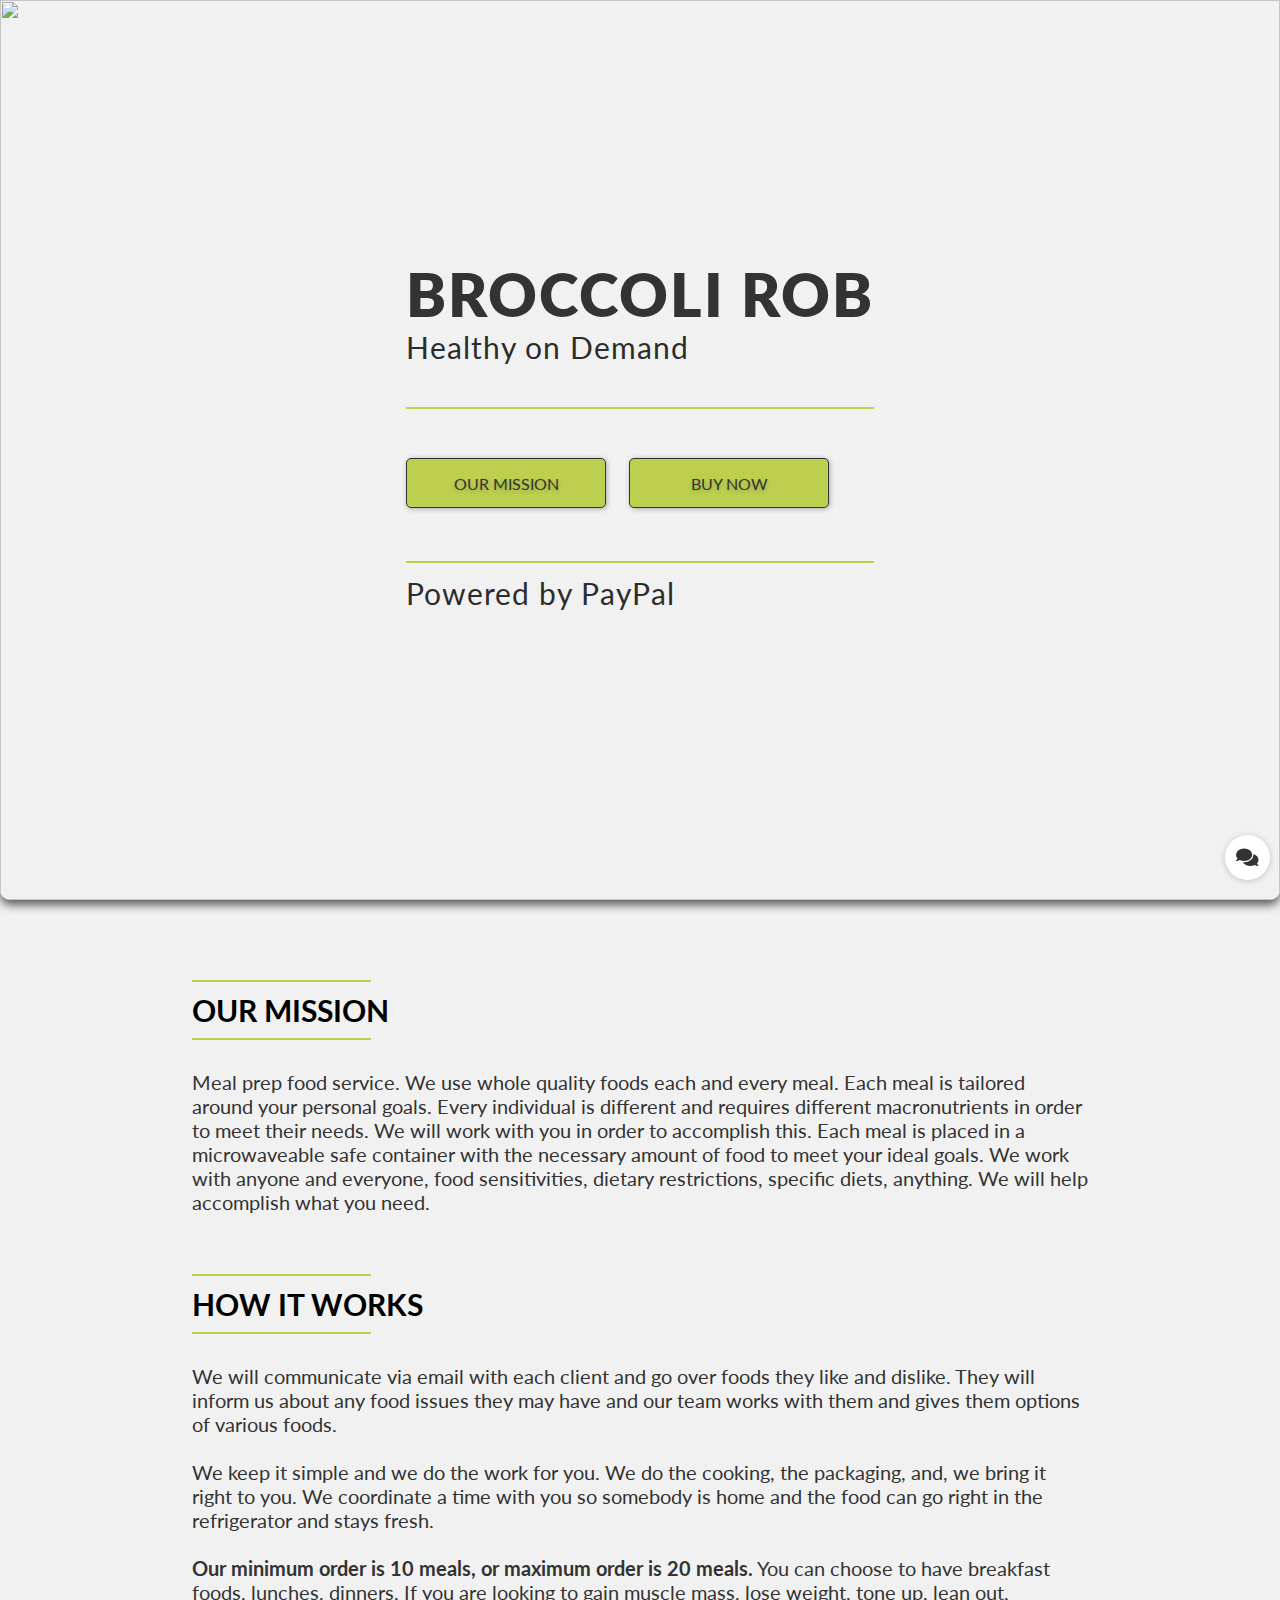
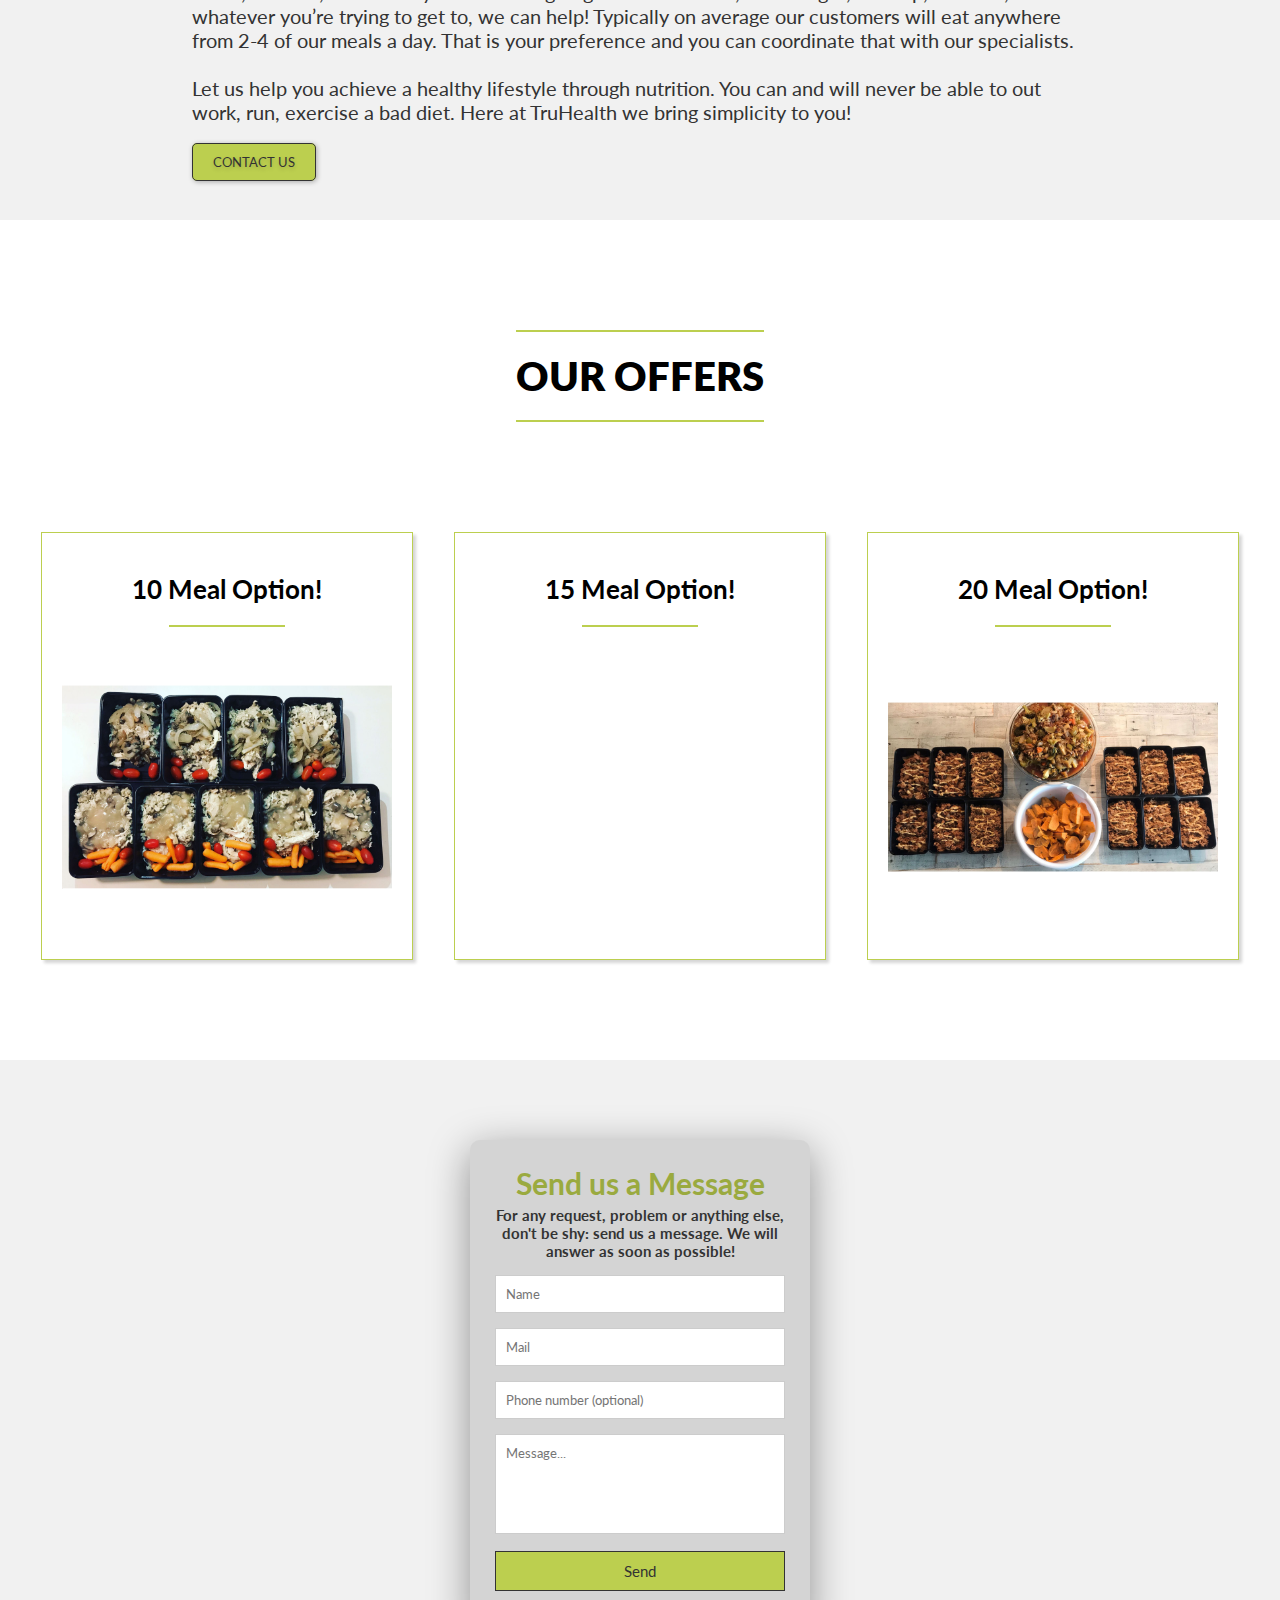
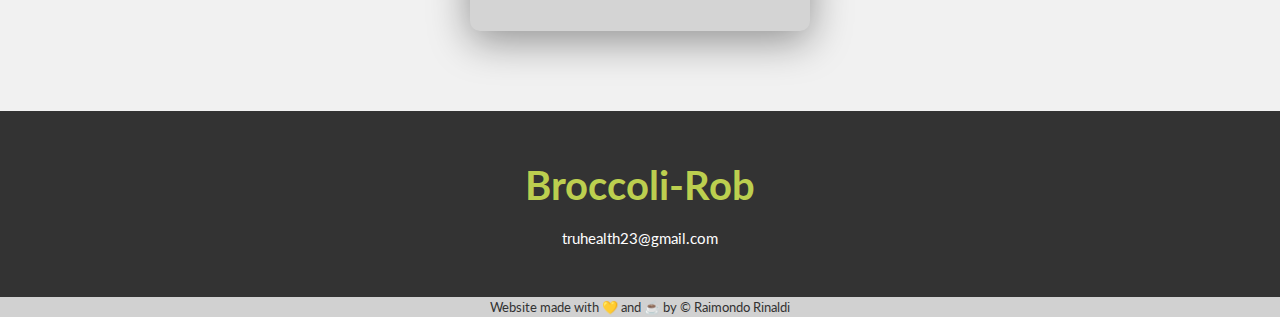
==== commit c08b31ae: "17072021-17.42" ====
--- a/index.html
+++ b/index.html
@@ -1,52 +1,300 @@
-﻿<!DOCTYPE html PUBLIC "-//W3C//DTD XHTML+RDFa 1.0//EN" "http://www.w3.org/MarkUp/DTD/xhtml-rdfa-1.dtd">
-<html xmlns="http://www.w3.org/1999/xhtml" 
-    version="XHTML+RDFa 1.0"
-    xmlns:og="http://ogp.me/ns#"
-    xml:lang="en">
+<!DOCTYPE html>
+<html lang="en">
+
 <head>
-<meta http-equiv="X-UA-Compatible" content="IE=edge" />
-<meta http-equiv="Content-Type" content="text/html; charset=utf-8" />
-<meta name="viewport" content="width=device-width, initial-scale=1.0, minimum-scale=1.0, maximum-scale=1.0, user-scalable=no" />
-<meta name="apple-mobile-web-app-capable" content="yes" />
-<meta name="monitor-signature" content="monitor:player:html5" />
-<meta name="apple-mobile-web-app-status-bar-style" content="black" />
- 
-<meta name="Keywords" content="" />
-<meta name="Description" content="Broccoli-Rob" />
-<meta name="Generator" content="Flip PDF Professional 2.4.9.33 at http://www.flipbuilder.com" />
-<link rel="image_src" href="shot.png" />
- <link rel="shortcut icon" href="files/thumb/1.jpg" />
-<link rel="apple-touch-icon" href="files/thumb/1.jpg" />
-
-<meta property="og:image" content="shot.png" />
-<meta property="og:title" content="Broccoli-Rob"/> 
-<meta property="og:description" content="Broccoli-Rob" />
-<title>Broccoli-Rob</title>
-
-<link rel="stylesheet" type="text/css" href="mobile/style/style.css" />
-<link rel="stylesheet" type="text/css" href="mobile/style/player.css" />
-<link rel="stylesheet" type="text/css" href="mobile/style/phoneTemplate.css" />
-<link rel="stylesheet" type="text/css" href="mobile/style/template.css" />
-<script type="text/javascript" src="mobile/javascript/jquery-3.5.1.min.js"></script>
-
-<script type="text/javascript" src="mobile/javascript/config.js"></script>
-
-
-<script type="text/javascript">
-
-		
-	var sendvisitinfo = function(type,page){};
-	
-</script>
-</head>	
+    <meta charset="UTF-8">
+    <meta http-equiv="X-UA-Compatible" content="IE=edge">
+    <meta name="viewport" content="width=device-width, initial-scale=1.0">
+    <title>Broccoli-Rob</title>
+    <link rel="stylesheet" href="css/main.css">
+    <link rel="stylesheet" href="https://cdnjs.cloudflare.com/ajax/libs/font-awesome/5.14.0/css/all.min.css">
+    <script
+        src="https://www.paypal.com/sdk/js?client-id=AVriLNjb5rDJqVgrnTFYmWClmliqSzLXHqooPT-pyQ3EPdsz0qvdQrZld1cGGmB9buiPWTZaidXd1Zsj">
+
+        </script>
+</head>
+
 <body>
-	<script type="text/javascript" src="mobile/javascript/bookmark_config.js"></script>
-<script type="text/javascript" src="mobile/javascript/LoadingJS.js"></script>
-
-<script type="text/javascript" src="mobile/javascript/main.js"></script>
-
-
-<script type="text/javascript"></script>
-<noscript><div><hr/><ul><li><a href="files/basic-html/index.html">Pages</a></li></ul><hr style="width:80%"/></div></noscript>
+
+
+    <!-- Landing -->
+
+    <header class="header">
+        <div class="img-wrapper">
+            <img src="./img/bg2.png" alt="">
+        </div>
+        <div class="banner">
+            <h1>Broccoli Rob</h1>
+            <p>Healthy on Demand</p>
+            <br>
+            <hr> <br> <br>
+
+            <a href="#mission"><button>Our Mission</button></a>
+            <a href="#buy"><button>Buy Now</button></a>
+            <br><br><br><br><br>
+            <hr><br>
+            <p>Powered by PayPal</p>
+        </div>
+    </header>
+
+    <!-- Mission -->
+
+
+    <div id="mission">
+        <div class="content-mission">
+            <div class="title">
+                <hr>
+                Our Mission
+                <br>
+                <hr>
+            </div>
+            <p>Meal prep food service.
+                We use whole quality foods each and every meal.
+                Each meal is tailored around your personal goals.
+                Every individual is different and requires
+                different macronutrients in order to meet their
+                needs. We will work with you in order to
+                accomplish this. Each meal is placed in a
+                microwaveable safe container with the
+                necessary amount of food to meet your ideal
+                goals. We work with anyone and everyone, food
+                sensitivities, dietary restrictions, specific diets,
+                anything. We will help accomplish what you
+                need.
+            </p>
+            <div class="title">
+                <hr>
+                How It works
+                <br>
+                <hr>
+            </div>
+            <p>
+                We will communicate via email with each client and go over foods they like and dislike. They will inform
+                us
+                about any food issues they may have and our team works with them and gives them options of various
+                foods. <br><br> We
+                keep it simple and we do the work for you. We do the cooking, the packaging, and, we bring it right to
+                you.
+                We coordinate a time with you so somebody is home and the food can go right in the refrigerator and
+                stays
+                fresh.
+                <br><br>
+                <strong> Our minimum order is 10 meals, or maximum order is 20 meals.</strong> You can choose to have
+                breakfast
+                foods,
+                lunches, dinners. If you are looking to gain muscle mass, lose weight, tone up, lean out, whatever
+                you’re
+                trying to get to, we can help! Typically on average our customers will eat anywhere from 2-4 of our
+                meals a
+                day. That is your preference and you can coordinate that with our specialists.
+                <br><br>
+                Let us help you achieve a healthy lifestyle through nutrition. You can and will never be able to out
+                work,
+                run, exercise a bad diet. Here at TruHealth we bring simplicity to you!
+            </p>
+            <a href="mailto:truhealth23@gmail.com">Contact Us</a>
+
+        </div>
+    </div>
+
+    <!-- Cards -->
+
+    <div id="buy">
+        <div class="title">
+            <hr>
+            Our offers
+            <br>
+            <hr>
+        </div>
+        <div class="card-wrap">
+            <div class="card">
+                <div class="card-title">
+                    <h1>10 Meal Option!</h1>
+                    <hr>
+                </div>
+                <img src="./img/1.png" alt="">
+
+                <div id="smart-button-container">
+                    <div style="text-align: center; margin-top: 3rem;">
+                        <div id="paypal-button-container"></div>
+                    </div>
+                </div>
+
+                <script>
+                    function initPayPalButton() {
+                        paypal.Buttons({
+                            style: {
+                                shape: 'rect',
+                                color: 'blue',
+                                layout: 'horizontal',
+                                label: 'paypal',
+
+                            },
+
+                            createOrder: function (data, actions) {
+                                return actions.order.create({
+                                    purchase_units: [{ "description": "Our basic choice. Every meal is $9 each", "amount": { "currency_code": "USD", "value": 90 } }]
+                                });
+                            },
+
+                            onApprove: function (data, actions) {
+                                return actions.order.capture().then(function (details) {
+                                    alert('Transaction completed by ' + details.payer.name.given_name + '!');
+                                });
+                            },
+
+                            onError: function (err) {
+                                console.log(err);
+                            }
+                        }).render('#paypal-button-container');
+                    }
+                    initPayPalButton();
+                </script>
+            </div>
+            <div class="card">
+                <div class="card-title">
+                    <h1>15 Meal Option!</h1>
+                    <hr>
+                </div>
+                <img src="./img/2.png" alt="">
+                <div id="smart-button-container2">
+                    <div style="text-align: center; margin-top: 3rem;">
+                        <div id="paypal-button-container2"></div>
+                    </div>
+                </div>
+
+                <script>
+                    function initPayPalButton() {
+                        paypal.Buttons({
+                            style: {
+                                shape: 'rect',
+                                color: 'blue',
+                                layout: 'horizontal',
+                                label: 'paypal',
+
+                            },
+
+                            createOrder: function (data, actions) {
+                                return actions.order.create({
+                                    purchase_units: [{ "description": "The most common choice.", "amount": { "currency_code": "USD", "value": 130 } }]
+                                });
+                            },
+
+                            onApprove: function (data, actions) {
+                                return actions.order.capture().then(function (details) {
+                                    alert('Transaction completed by ' + details.payer.name.given_name + '!');
+                                });
+                            },
+
+                            onError: function (err) {
+                                console.log(err);
+                            }
+                        }).render('#paypal-button-container2');
+                    }
+                    initPayPalButton();
+                </script>
+            </div>
+            <div class="card">
+                <div class="card-title">
+                    <h1>20 Meal Option!</h1>
+                    <hr>
+                </div>
+                <img src="./img/3.png" alt="">
+                <div id="smart-button-container3">
+                    <div style="text-align: center; margin-top: 3rem;">
+                        <div id="paypal-button-container3"></div>
+                    </div>
+                </div>
+
+                <script>
+                    function initPayPalButton() {
+                        paypal.Buttons({
+                            style: {
+                                shape: 'rect',
+                                color: 'blue',
+                                layout: 'horizontal',
+                                label: 'paypal',
+
+                            },
+
+                            createOrder: function (data, actions) {
+                                return actions.order.create({
+                                    purchase_units: [{ "description": "Our biggest choice.", "amount": { "currency_code": "USD", "value": 175 } }]
+                                });
+                            },
+
+                            onApprove: function (data, actions) {
+                                return actions.order.capture().then(function (details) {
+                                    alert('Transaction completed by ' + details.payer.name.given_name + '!');
+                                });
+                            },
+
+                            onError: function (err) {
+                                console.log(err);
+                            }
+                        }).render('#paypal-button-container3');
+                    }
+                    initPayPalButton();
+                </script>
+            </div>
+        </div>
+    </div>
+
+    <!-- form -->
+
+    <section class="contact" id="c">
+        <div class="container-contatti">
+            <form id="contact" name="contact" data-netlify="true" method="POST" action="/thanks.html">
+                <h3>Send us a Message</h3>
+                <h4>For any request, problem or anything else, don't be shy: send us a message. We will answer as soon
+                    as possible!</h4>
+
+                <fieldset>
+                    <input placeholder="Name" type="text" tabindex="1" required name="name">
+                </fieldset>
+
+                <fieldset>
+                    <input placeholder="Mail" type="email" tabindex="2" name="_replyto">
+                </fieldset>
+
+                <fieldset>
+                    <input placeholder="Phone number (optional)" type="tel" tabindex="3" name="telefono">
+                </fieldset>
+
+
+
+                <fieldset>
+                    <textarea placeholder="Message..." tabindex="5" name="message"></textarea>
+                </fieldset>
+
+                <fieldset>
+                    <button name="submit" type="submit" id="contact-submit">Send</button>
+                </fieldset>
+
+            </form>
+
+
+    </section>
+
+    <!-- footer -->
+
+    <div class="footer">
+        <h1>Broccoli-Rob</h1>
+        <a href="mailto:truhealth23@gmail.com">truhealth23@gmail.com</a>
+    </div>
+
+    <!-- signature -->
+
+    <div class="signature">Website made with &#128155; and &#x2615; by &copy; <a href="https://www.raimondorinaldi.com"
+            target="_blank">Raimondo
+            Rinaldi</a></div>
+
+    <!-- form-button -->
+
+    <a href="#c" class="fixed-act-btn">
+        <i class="fas fa-comments"></i>
+    </a>
+
 </body>
-</html>
+
+</html>--- a/css/main.css
+++ b/css/main.css
@@ -0,0 +1,449 @@
+@import url('https://fonts.googleapis.com/css2?family=Lato:wght@100;300;400;700;900&display=swap');
+
+*{
+    font-family: 'Lato';
+    margin: 0;
+    padding: 0;
+    outline: none;
+    box-sizing: border-box;
+    list-style: none;
+    text-decoration: none;
+    scroll-behavior: smooth;
+}
+
+html{
+    font-size: 62.5%;
+    overflow-x: hidden;
+    background-color: #f1f1f1;
+}
+
+hr{
+    border: 1px solid #bccf4f;
+}
+
+/* landing */
+
+.header{
+    width: 100%;
+    height: 100vh;
+    position: relative;
+    perspective: 100rem;
+    overflow: hidden;
+    border-bottom-left-radius: 1rem;
+    border-bottom-right-radius: 1rem;
+    box-shadow: 0px 5px 10px #0000009f;
+ }
+ 
+ .img-wrapper{
+     width: 100%;
+     height: 100%;
+     overflow: hidden;
+     filter: opacity(90%);
+ }
+ 
+ .img-wrapper img{
+     width: 100%;
+     height: 100%;
+     object-fit: cover;
+ }
+ 
+ .banner{
+     position: absolute;
+     top: 50%;
+     left: 50%;
+     transform: translate(-50%, -50%);
+ }
+ 
+ .banner h1{
+     font-size: 7rem;
+     font-weight: 800;
+     color: #333;
+     width: 100%;
+     letter-spacing: .2rem;
+     text-transform: uppercase;
+ } 
+ 
+ .banner p{
+     font-size: 2rem;
+     color: rgb(44, 44, 44);
+     font-weight: 400;
+     width: 70%;
+     letter-spacing: .1rem;
+     margin-bottom: 3rem;
+ }
+ 
+ .banner button {
+     border: 1px solid #333;
+     background-color: #bccf4f;
+     color:#333;
+     margin:2.5rem 0 5px;
+     padding:1.5rem 3rem;
+     margin-right: 2rem;
+     font-size: 2rem;
+     text-transform: uppercase;
+     text-shadow: 0 0.2rem 0.4rem rgba(0, 0, 0, 0.2);
+     box-shadow: 1px 1px 5px rgba(0, 0, 0, 0.301);
+     cursor: pointer;
+     border-radius: .5rem;
+ }
+ .banner button:hover {
+    background:#333;
+    color: #bccf4f;
+    border: 1px solid #bccf4f;
+    -webkit-transition:background 0.2s ease-in;
+    -moz-transition:background 0.1s ease-in;
+    transition:background-color 0.2s ease-in;
+ }
+
+/* mission */
+
+#mission .content-mission{
+    width: 70%;
+    margin: 5rem auto;
+}
+
+#mission .title{
+    font-size: 3rem;
+    padding: 2rem 0;
+    font-weight: 700;
+    text-transform: uppercase;
+}
+
+#mission hr{
+    width: 20%;
+    border: 1px solid #bccf4f;
+    margin: 1rem 0;
+}
+
+#mission p{
+    font-size: 2rem;
+    color: #333;
+    margin-bottom: 3rem;
+}
+
+#mission a{
+     border: 1px solid #333;
+     background-color: #bccf4f;
+     padding:1rem 2rem;
+     font-size: 1.3rem;
+     text-transform: uppercase;
+     text-shadow: 0 0.2rem 0.4rem rgba(0, 0, 0, 0.2);
+     box-shadow: 1px 1px 5px rgba(0, 0, 0, 0.301);
+     cursor: pointer;
+     border-radius: .5rem;
+     color:#333;
+}
+
+#mission a:hover {
+  background:#333;
+  color: #bccf4f;
+  border: 1px solid #bccf4f;
+  -webkit-transition:background 0.2s ease-in;
+  -moz-transition:background 0.1s ease-in;
+  transition:background-color 0.2s ease-in;
+  box-shadow: 0px 0px 0px rgba(0, 0, 0, 0);
+}
+
+/* buy */
+
+#buy{
+  padding: 5rem 2rem;
+  background-color: white;
+}
+
+#buy .title{
+    font-size: 4rem;
+    padding: 4rem 0;
+    text-align: center;
+    font-weight: 800;
+    text-transform: uppercase;
+    width: 50%;
+    margin: 0 auto;
+}
+
+#buy hr{
+  width: 40%;
+  border: 1px solid #bccf4f;
+  margin: 2rem auto;
+}
+
+.card-wrap{
+  display: flex;
+  margin: 3rem auto;
+  justify-content: space-evenly;
+}
+
+.card{
+  width: 30%;
+  border: 1px solid #bccf4f;
+  padding: 2rem;
+  box-shadow: 3px 3px 3px #0000002a;
+  margin: 2rem;
+  background-color: white;
+}
+
+.card-title{
+  font-size: 2rem;
+  padding: 2rem;
+  text-align: center;
+}
+
+.card-title hr{
+  margin-top: .5rem;
+}
+
+.card img{
+  width: 100%;
+}
+
+/* Form */
+
+.contact {
+  background-image: url(../img/bgc.jpg);
+  background-size: cover;
+  background-repeat: no-repeat;
+  background-position: center;
+  height: 100%;
+}
+
+form h3, h4{
+  color: black;
+}
+
+.container-contatti {
+  justify-content: right;
+	max-width:400px;
+	width:100%;
+  position:relative;
+	padding:3rem;
+  box-sizing:border-box;
+  display: flex;
+  margin: auto;
+}
+
+.container-contatti a{
+  cursor: pointer;
+  text-decoration: underline;
+  padding: 0;
+}
+
+.container-contatti p{
+  color: #17181b;
+}
+
+#contact {
+	padding:25px;
+	margin:50px 0;
+  box-shadow: 0 1rem 4rem rgba(0, 0, 0, 0.4);
+  background-color: rgb(212, 212, 212);
+  border-radius: 10px;
+}
+
+#contact h3 {
+  text-align: center;
+	color: #9aaa3f;
+	display: block;
+	font-size: 3rem;
+	font-weight: 700;
+}
+
+#contact h4 {
+  text-align: center;
+	margin:5px 0 15px;
+	display:block;
+	font-size: 1.5rem;
+  color: #333;
+}
+
+fieldset {
+	border: medium none !important;
+	margin: 0 0 10px;
+	min-width: 100%;
+	padding: 0;
+	width: 100%;
+}
+
+#contact input[type="text"], #contact input[type="email"], #contact input[type="tel"], #contact textarea {
+	width:100%;
+	border:1px solid #CCC;
+	background:#FFF;
+	margin:0 0 5px;
+	padding:10px;
+}
+
+#contact input[type="text"]:hover, #contact input[type="email"]:hover, #contact input[type="tel"]:hover, #contact textarea:hover {
+	-webkit-transition:border-color 0.3s ease-in-out;
+	-moz-transition:border-color 0.3s ease-in-out;
+	transition:border-color 0.3s ease-in-out;
+	border:1px solid #bccf4f;
+}
+
+#contact textarea {
+	height:100px;
+	max-width:100%;
+  resize:none;
+}
+
+#contact button[type="submit"] {
+	cursor:pointer;
+	width:100%;
+	border:none;
+	background-color: #bccf4f;
+	color:#333;
+	margin:0 0 5px;
+	padding:10px;
+	font-size:15px;
+  border: #333 1px solid;
+}
+
+#contact button[type="submit"]:hover {
+	background:#333;
+  color: #bccf4f;
+  border: #bccf4f 1px solid;
+	-webkit-transition:background 0.3s ease-in-out;
+	-moz-transition:background 0.3s ease-in-out;
+	transition:background-color 0.3s ease-in-out;
+}
+
+#contact button[type="submit"]:active { box-shadow:inset 0 1px 3px rgba(0, 0, 0, 0.5); }
+
+#contact input:focus, #contact textarea:focus {
+	outline:0;
+	border:1px solid rgb(9, 153, 40);
+}
+
+/* footer */
+
+.footer{
+  background-color: #333;
+  color: #bccf4f;
+  padding: 5rem;
+  text-align: center;
+}
+
+.footer h1{
+  font-size: 4rem;
+  margin-bottom: 2rem;
+}
+
+.footer a{
+  font-size: 1.5rem;
+  color: white;
+}
+
+.signature{
+  background-color: #d1d1d1;
+  color: #333;
+  padding: .2rem;
+  font-size: 1.3rem;
+  font-weight: 400;
+  text-align: center;
+}
+
+.signature a{
+  color: #333;
+}
+
+/* call to action */
+
+.fixed-act-btn {
+  position: fixed;
+  right: 1rem;
+  bottom: 2rem;
+  width: 4.5rem;
+  height: 4.5rem;
+  background-color: #FFF;
+  display: flex;
+  justify-content: center;
+  align-items: center;
+  font-size: 2rem;
+  color: #333;
+  box-shadow: 0 0.1rem 0.6rem rgba(0, 0, 0, 0.2);
+  border-radius: 50%;
+  
+}
+
+
+ /* -----------------------media----------------------- */
+ 
+ @media (max-width: 1400px) {
+
+   .banner h1 {
+     font-size: 6rem;
+     line-height: 7rem;
+   }
+ 
+   .banner p {
+     font-size: 3rem;
+   }
+ 
+   .banner button {
+     width: 20rem;
+     height: 5rem;
+     font-size: 1.6rem;
+   }
+ 
+   
+ }
+ 
+ @media (max-width: 1300px) {
+
+  .card-title{
+    font-size: 1.3rem;
+  }
+   
+ }
+ 
+ @media (max-width: 1000px) {
+
+   
+   .banner h1 {
+     font-size: 5rem;
+     line-height: 6rem;
+   }
+ 
+   .banner p {
+     font-size: 2.5rem;
+   }
+ 
+   .banner button {
+     width: 18rem;
+     height: 5rem;
+     font-size: 1.5rem;
+   }
+
+   .card-wrap{
+     flex-direction: column;
+     align-items: center;
+   }
+
+   .card{
+     width: 90%;
+   }
+
+ }
+ 
+ @media (max-width: 700px) {
+   
+     
+   .banner h1 {
+     font-size: 4rem;
+     line-height: 5rem;
+   }
+ 
+   .banner p {
+     font-size: 2rem;
+   }
+ 
+ }
+ 
+ @media (max-width: 500px) {
+   html {
+     font-size: 50%;
+   }
+   
+
+   .banner button{
+     margin-bottom: 1.2rem;
+   }  
+ }